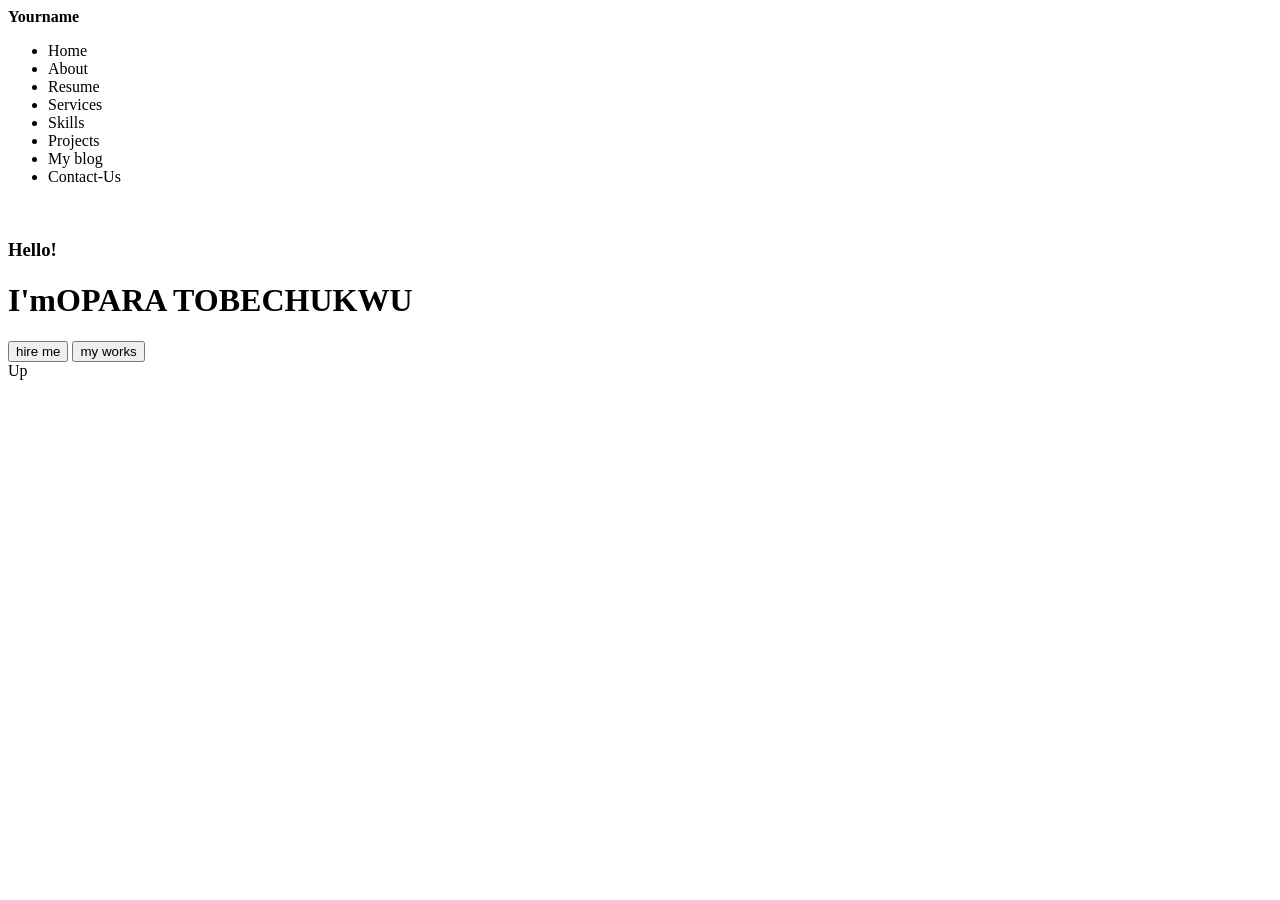
==== index.html @ d36739e4 "Merge pull request #1 from CeoFred/master changes made" ====
<!DOCTYPE html>
<html lang="en">
<head>
    <meta charset="UTF-8">
    <meta name="viewport" content="width=device-width, initial-scale=1.0">
    <meta http-equiv="X-UA-Compatible" content="ie=edge">
    <title>Dev</title>
    <link rel="stylesheet" href="./styles/index.css">
    <link href="https://fonts.googleapis.com/css?family=Poppins&display=swap" rel="stylesheet">
</head>
<body>
        <div class="container">
            <div class="navigation">
                    <span class="name"><b>Yourname</b></span>
                    <ul class="nav-list">
                            <li class="active">Home</li>
                            <li>About</li>
                            <li>Resume</li>
                            <li>Services</li>
                            <li>Skills</li>
                            <li>Projects</li>
                            <li>My blog</li>
                            <li>Contact-Us</li>
                        </ul>   
    
            </div>
            <div class="slider">
                <img class="slide1" src="http://pluspng.com/img-png/png-men-men-png-495.png" alt="">
                <div class="slide-content">
                    <h3 class="slide-content-hello">Hello!</h3>
                    <h1 class="slide-content-about"><span class="text-white">I'm</span>OPARA TOBECHUKWU</h1>
                    <div class="btn-container">
                       <button class="btn-hire-me">hire me</button>
                        <button class="btn-my-works">my works</button>

                    </div>
                </div>
            </div>        
            </div>
            
<div class="scroll_button">
    Up
</div>
    <!-- project file -->
</body>
</html>
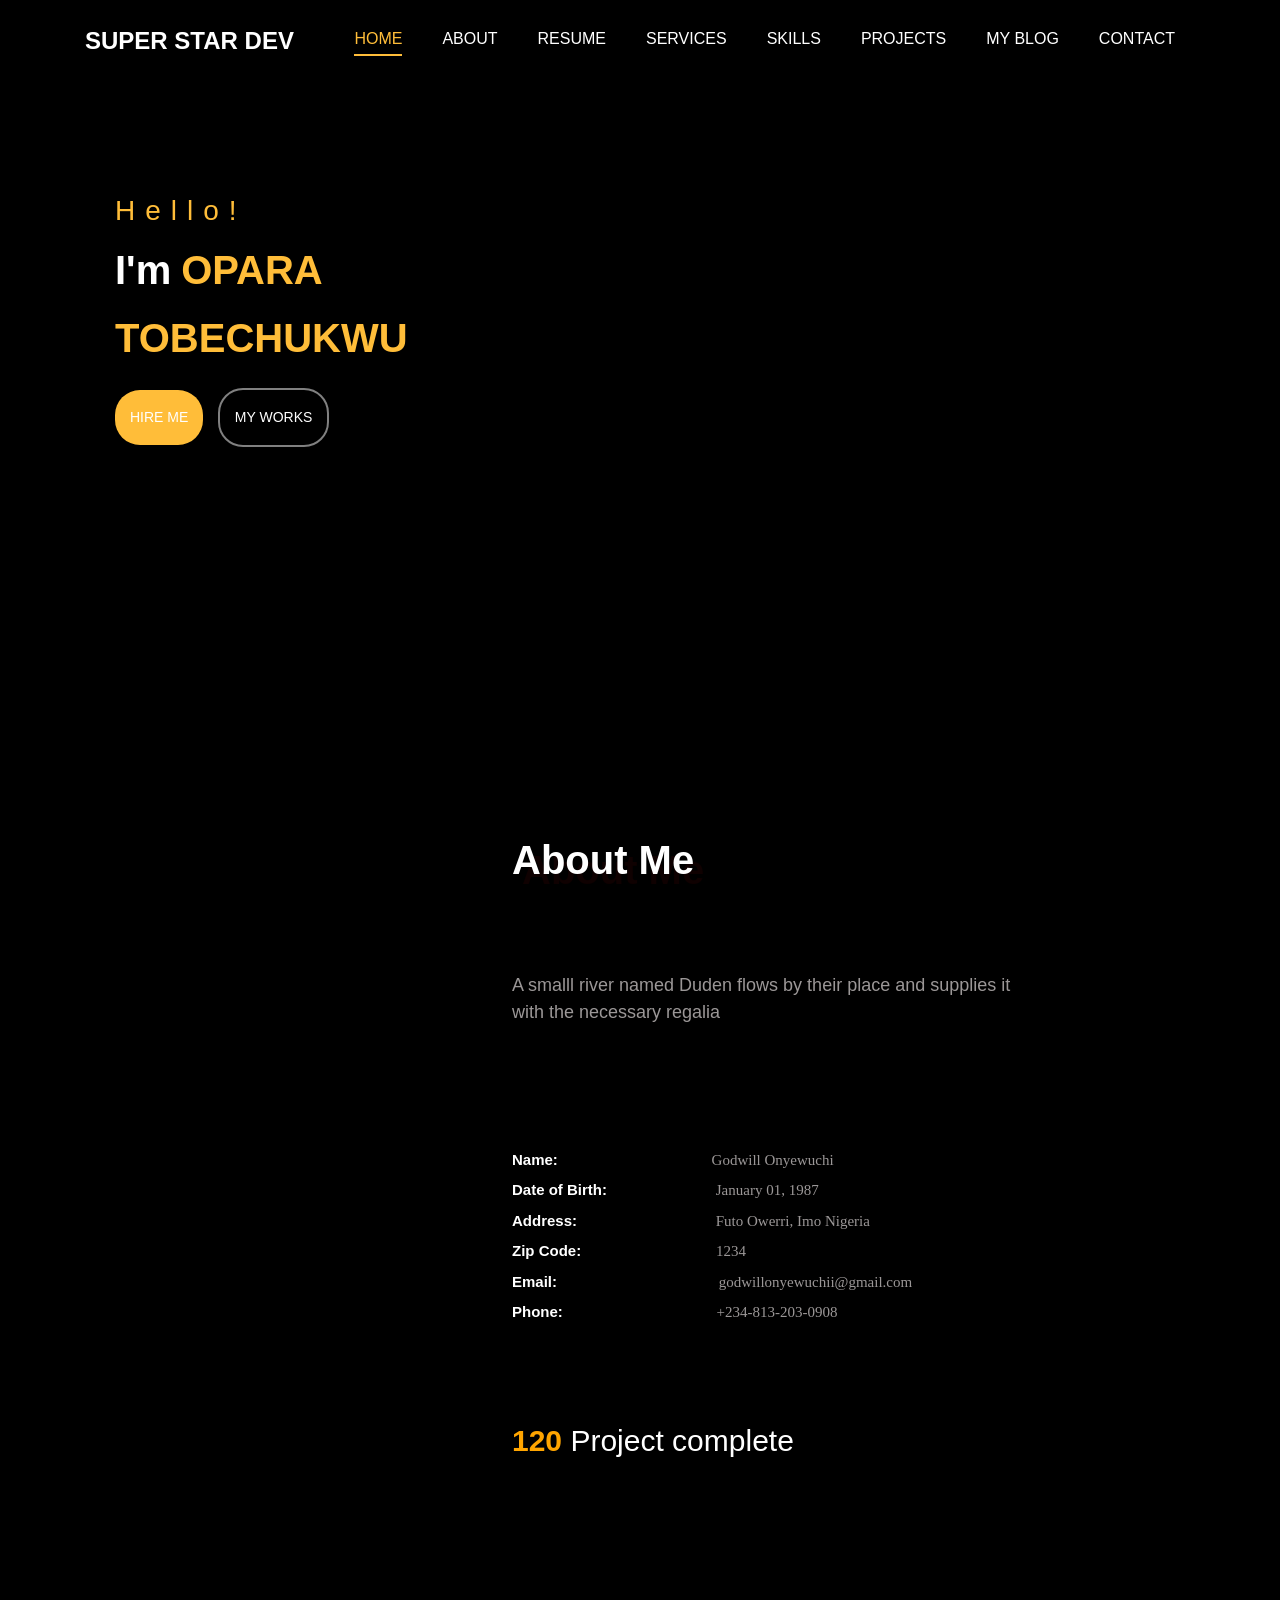
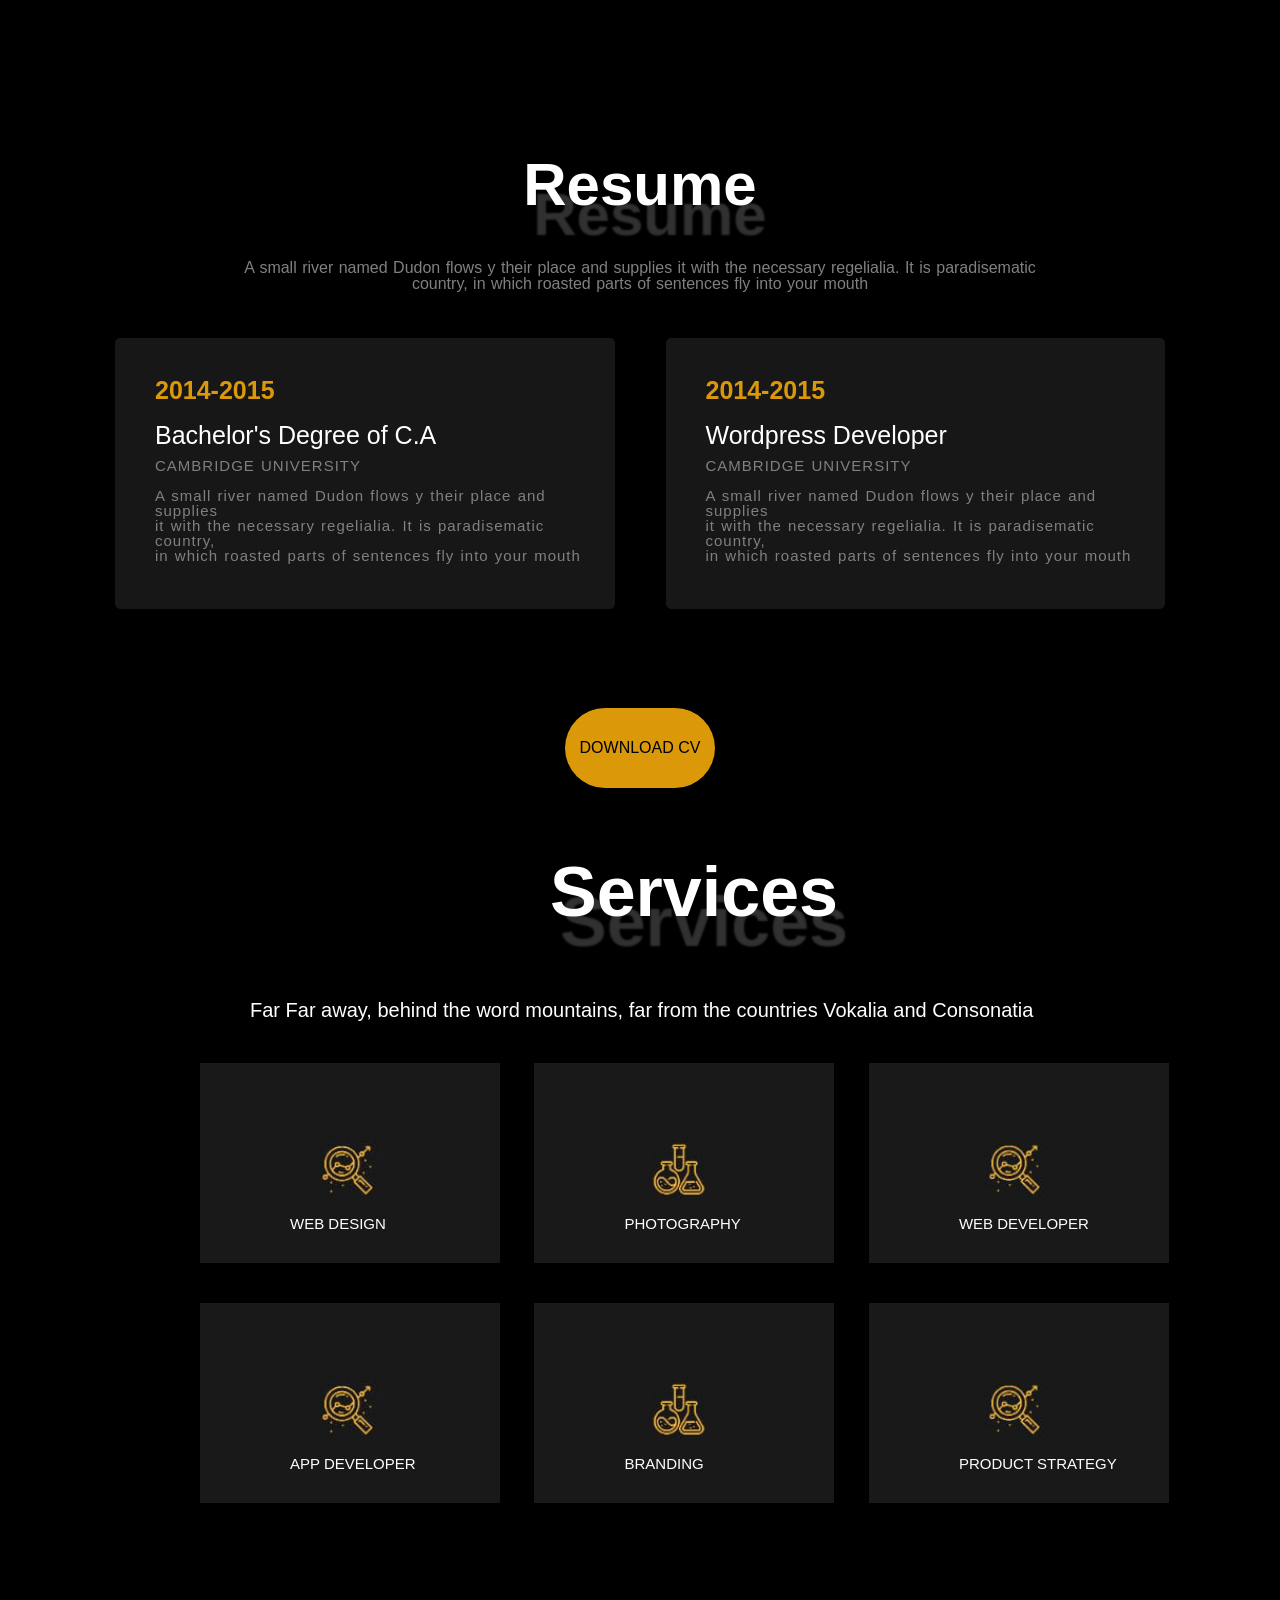
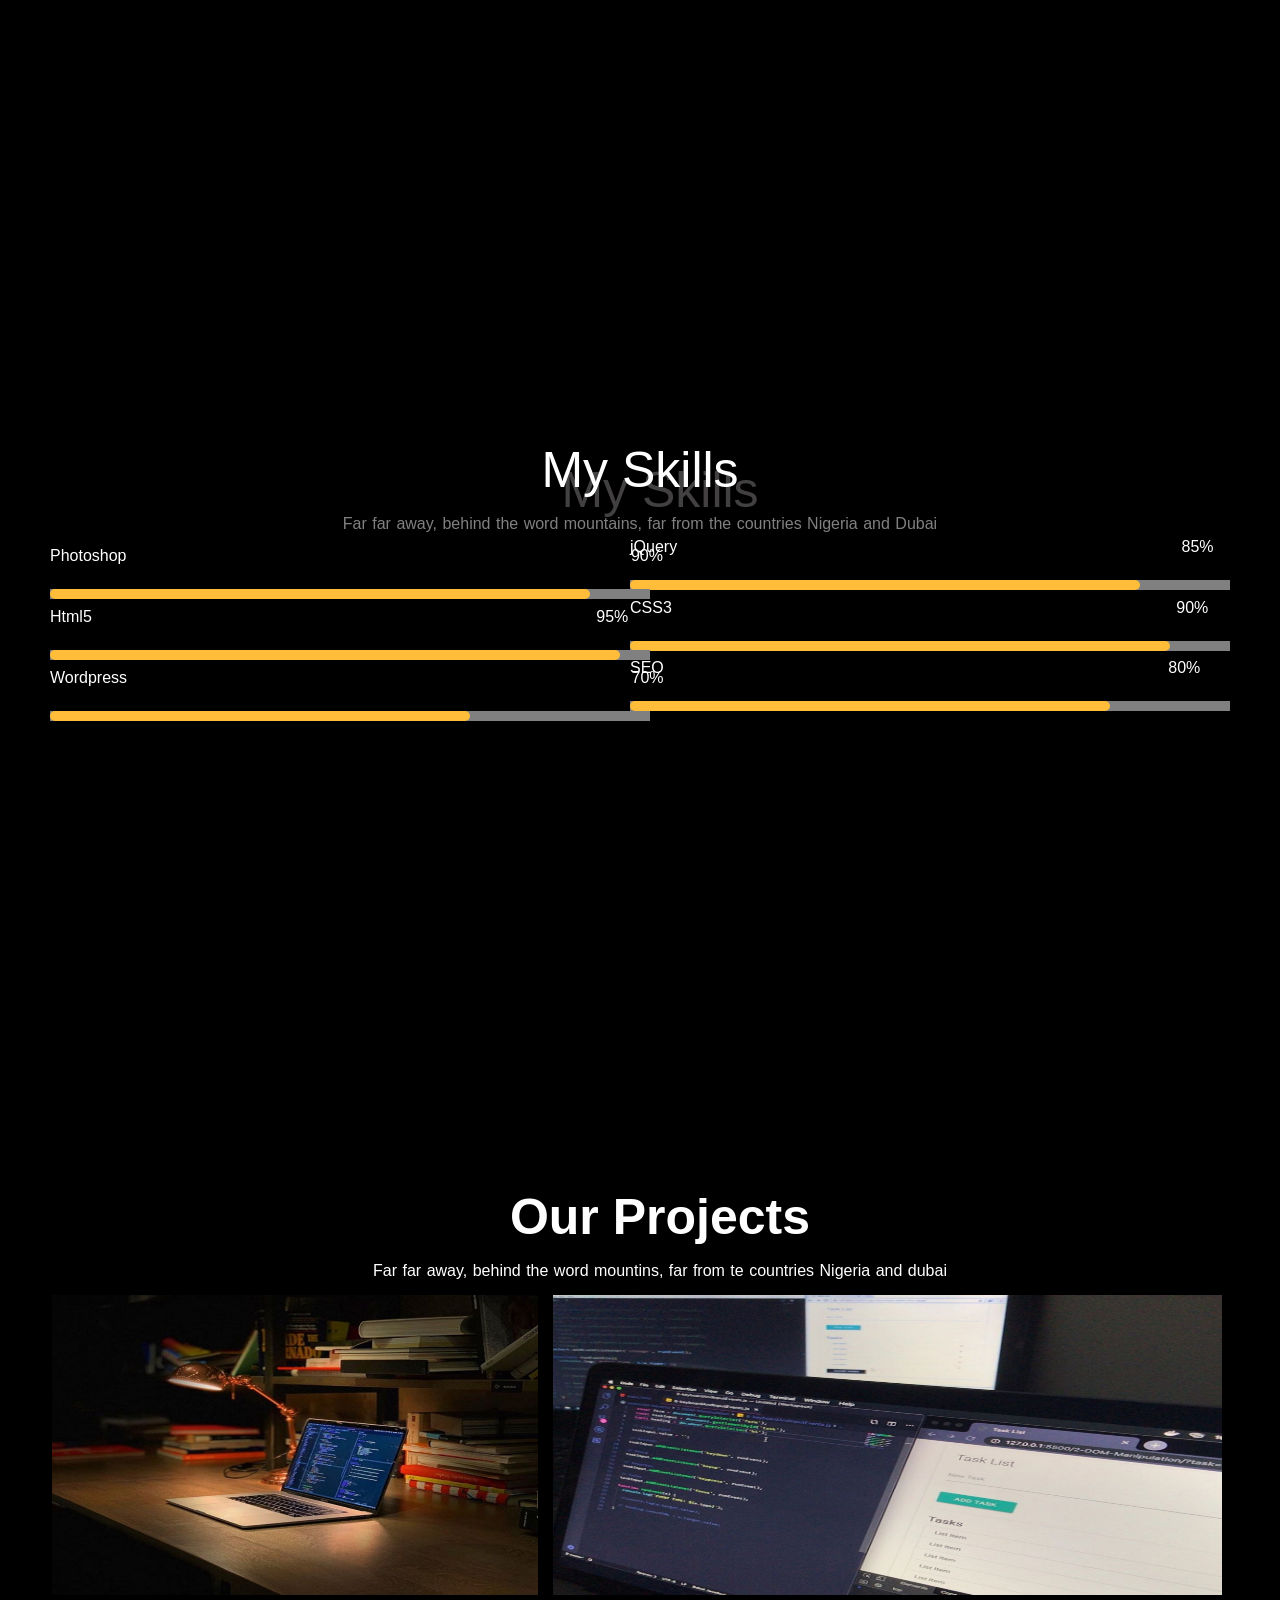
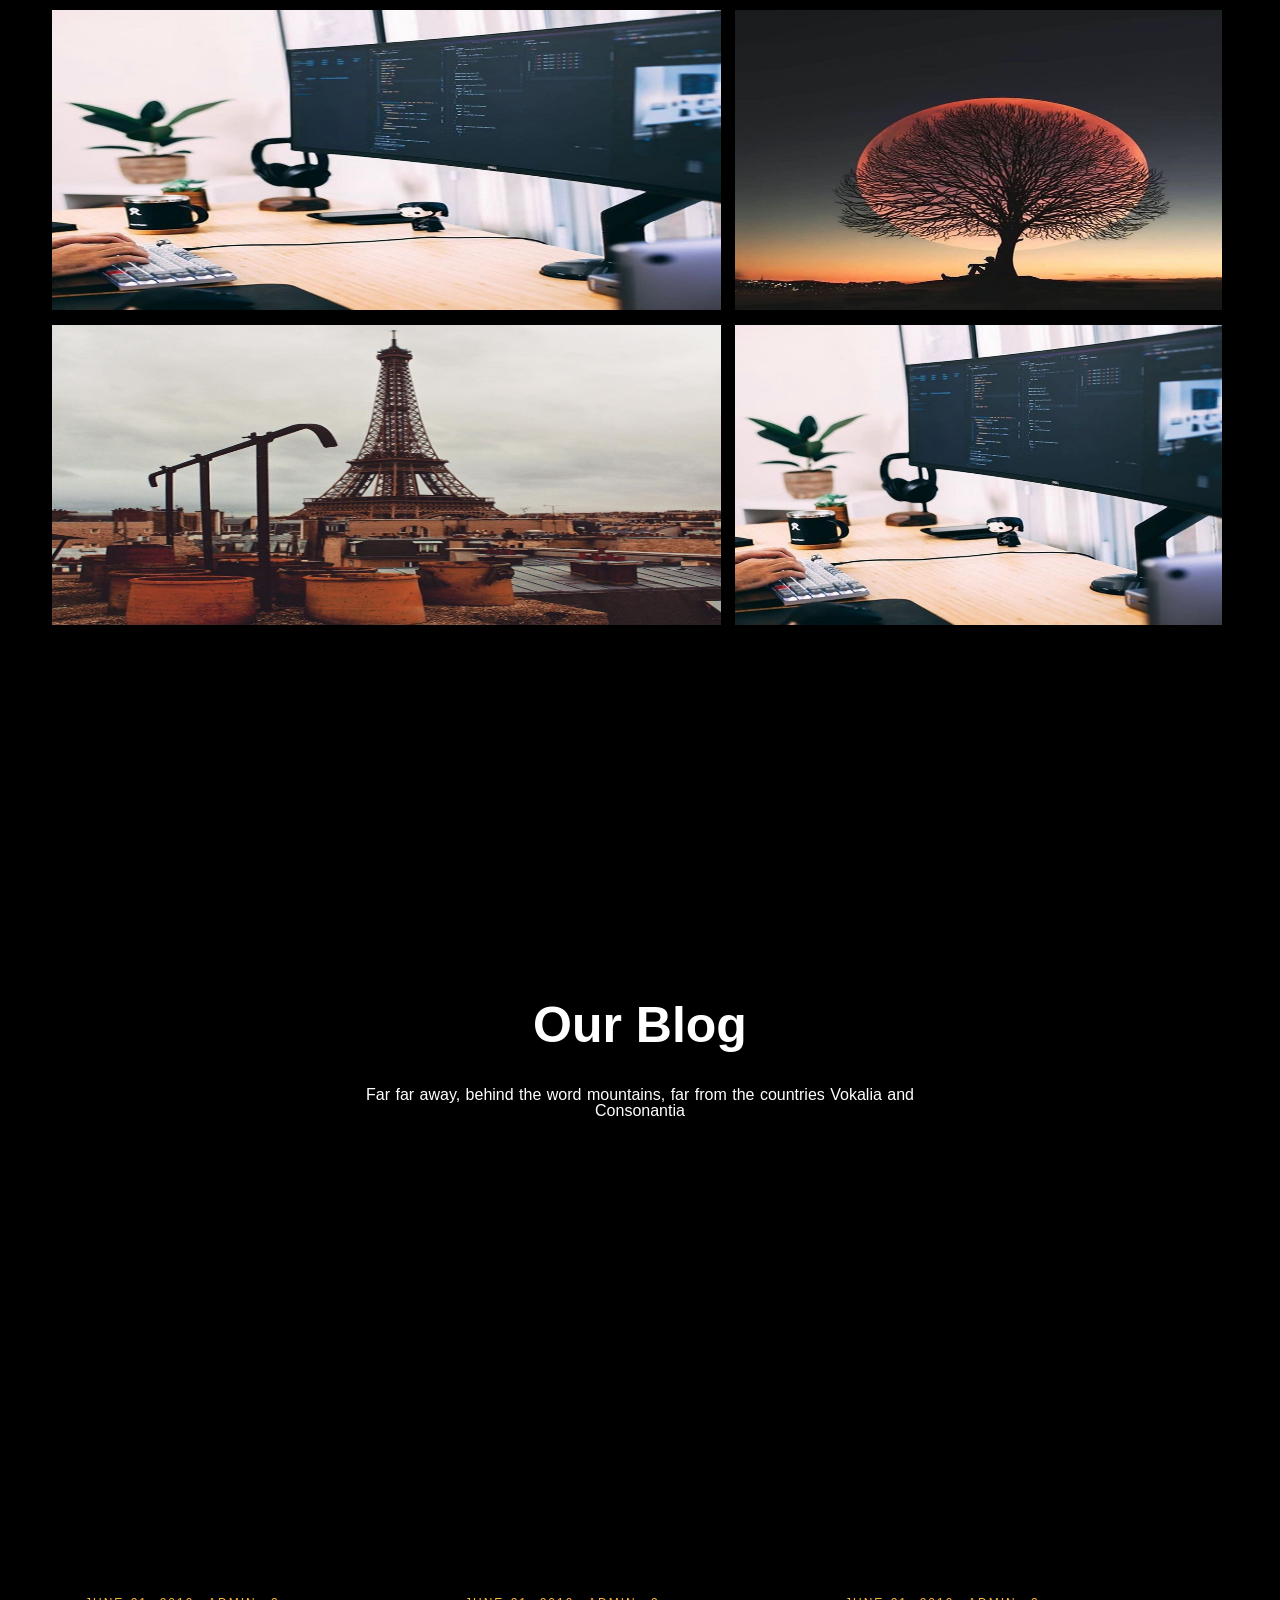
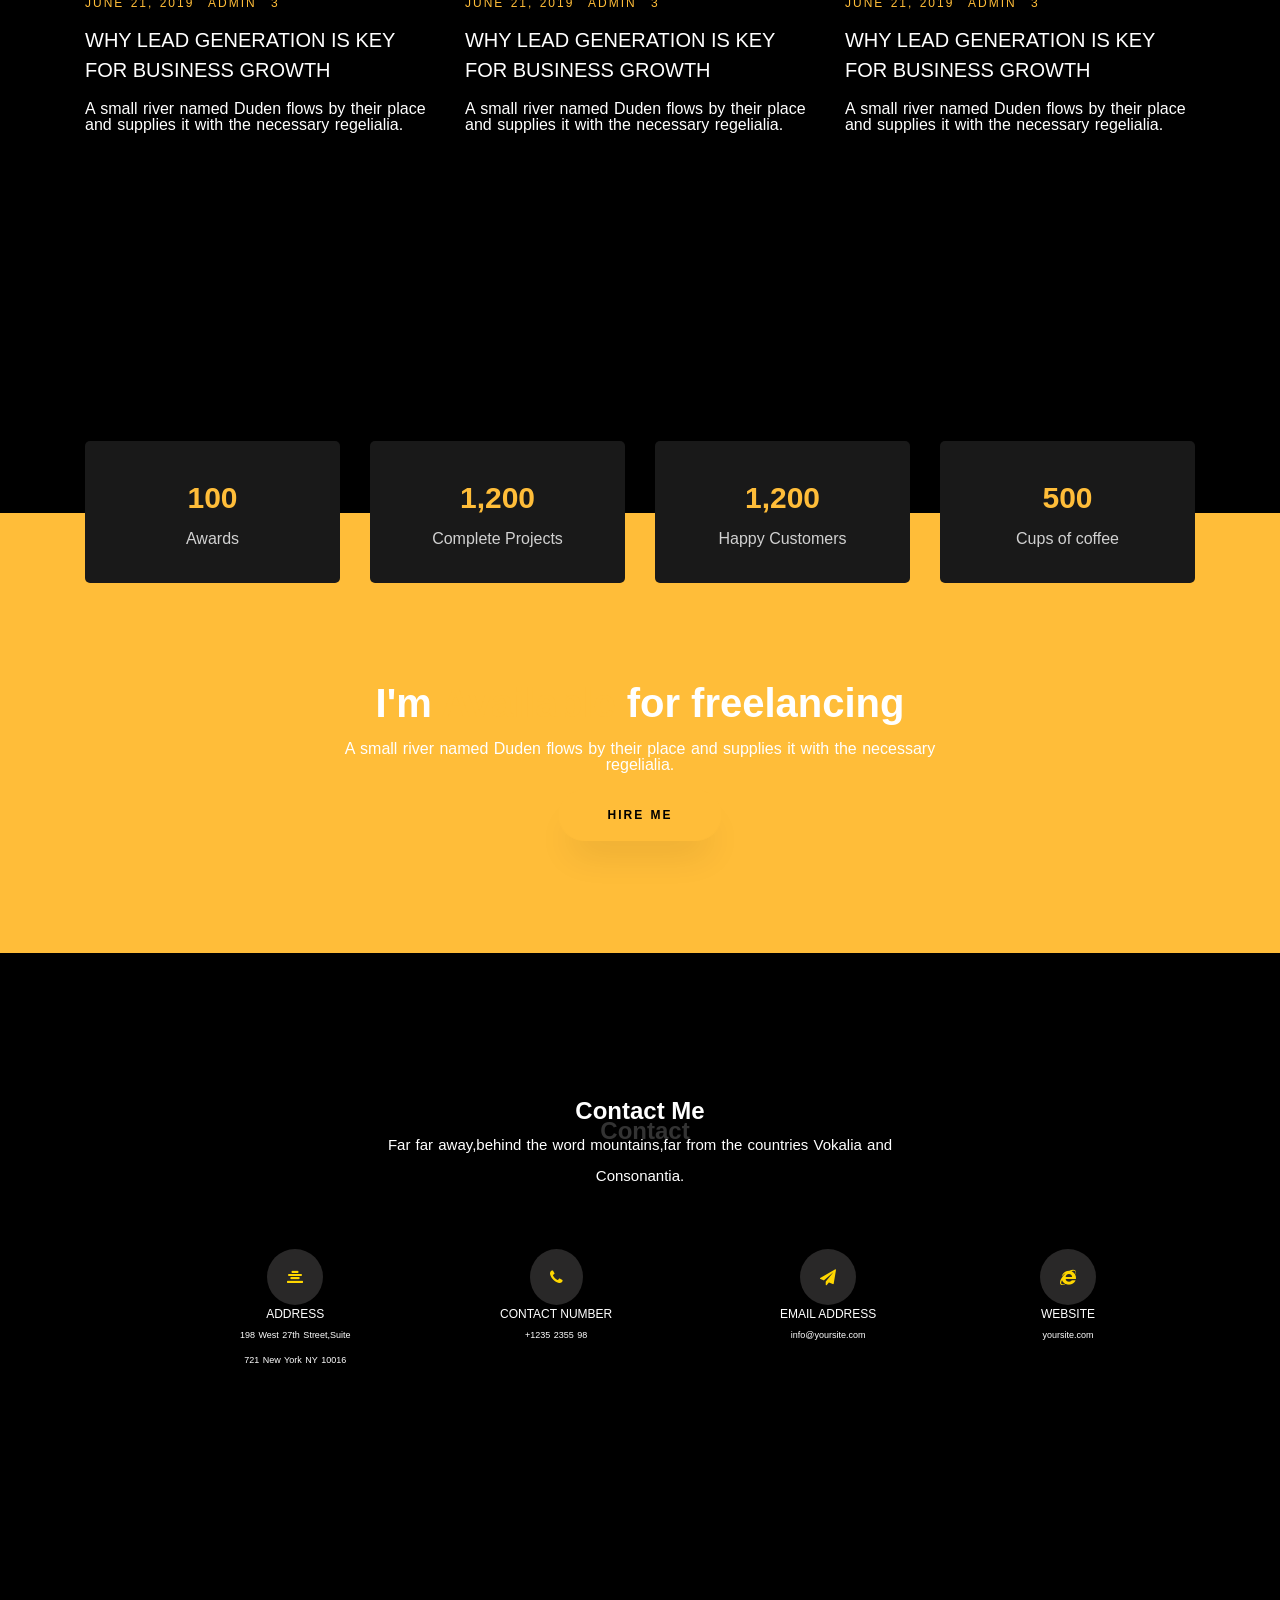
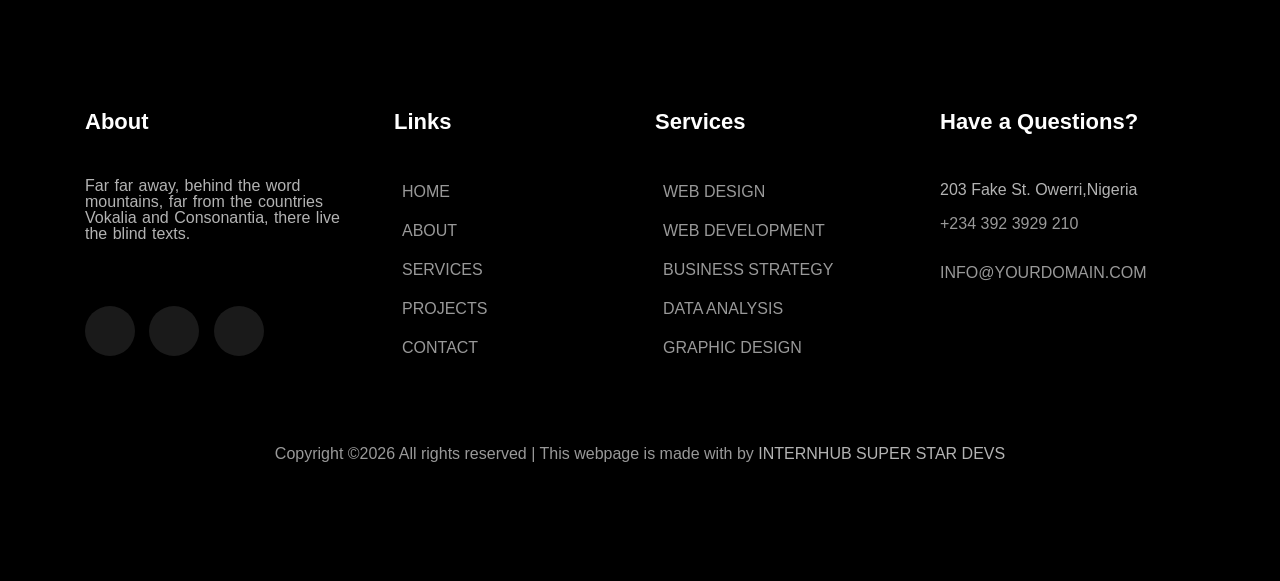
==== commit e70eff1e: "Merge 92659f8d562764c1be6c685ee68e1bcc3301f489 into d36739e4ed229bd8d179050271b2a2e517ae70fc" ====
--- a/index.html
+++ b/index.html
@@ -1,5 +1,6 @@
 <!DOCTYPE html>
 <html lang="en">
+
 <head>
     <meta charset="UTF-8">
     <meta name="viewport" content="width=device-width, initial-scale=1.0">
@@ -7,40 +8,500 @@
     <title>Dev</title>
     <link rel="stylesheet" href="./styles/index.css">
     <link href="https://fonts.googleapis.com/css?family=Poppins&display=swap" rel="stylesheet">
+    <link rel="stylesheet" href="https://cdnjs.cloudflare.com/ajax/libs/font-awesome/4.7.0/css/font-awesome.min.css">
 </head>
+
 <body>
-        <div class="container">
-            <div class="navigation">
-                    <span class="name"><b>Yourname</b></span>
-                    <ul class="nav-list">
-                            <li class="active">Home</li>
-                            <li>About</li>
-                            <li>Resume</li>
-                            <li>Services</li>
-                            <li>Skills</li>
-                            <li>Projects</li>
-                            <li>My blog</li>
-                            <li>Contact-Us</li>
-                        </ul>   
+    <div class="preloader" id="p_loader">
+        <div class="lds-ripple">
+            <div></div>
+            <div></div>
+        </div>
+    </div>
+
+
+    <div class="container">
+            <nav class="navbar navbar-expand-lg navbar-dark ftco_navbar ftco-navbar-light site-navbar-target" id="ftco-navbar">
+                    <div class="container">
+                      <a class="navbar-brand" href="index.html">Super Star dev</a>
+                      <button class="navbar-toggler js-fh5co-nav-toggle fh5co-nav-toggle" type="button" data-toggle="collapse" data-target="#ftco-nav" aria-controls="ftco-nav" aria-expanded="false" aria-label="Toggle navigation">
+                        <span class="oi oi-menu"></span> Menu
+                      </button>
+            
+                      <div class="collapse navbar-collapse" id="ftco-nav">
+                        <ul class="navbar-nav nav ml-auto">
+                          <li class="nav-item"><a href="#home-section" class="nav-link active"><span>Home</span></a></li>
+                          <li class="nav-item"><a href="#about-section" class="nav-link"><span>About</span></a></li>
+                          <li class="nav-item"><a href="#resume-section" class="nav-link"><span>Resume</span></a></li>
+                          <li class="nav-item"><a href="#services-section" class="nav-link"><span>Services</span></a></li>
+                          <li class="nav-item"><a href="#skills-section" class="nav-link"><span>Skills</span></a></li>
+                          <li class="nav-item"><a href="#projects-section" class="nav-link"><span>Projects</span></a></li>
+                          <li class="nav-item"><a href="#blog-section" class="nav-link"><span>My Blog</span></a></li>
+                          <li class="nav-item"><a href="#contact-section" class="nav-link"><span>Contact</span></a></li>
+                        </ul>
+                      </div>
+                    </div>
+                  </nav>
+
+                  
+        <!-- Code for the slider -->
+        <div class="slider" style="width: 100%; height: 800px">
+
+            <div class="content" id="home">
+                <h3 class="slide-content-hello">Hello!</h3>
+                <h1 class="slide-content-about">
+
+                    <span class="text-white">I'm</span>OPARA</h1>
+                <h1 class="slide-content-about">TOBECHUKWU</h1>
+
+                <div class="btn-container">
+                    <button class="btn-hire-me"> HIRE ME</button>
+                    <button class="btn-my-works">my works</button>
+
+                </div>
+
+
+            </div>
+
+            <div class="slider_image">
+                <img class="slide1" src="https://pluspng.com/img-png/png-men-men-png-495.png" alt="">
+
+            </div>
+
+        </div>
+
+
+        <!-- start about container -->
+        <div class="about_container" id="about_us">
+
+            <div class="img2">
+                <img src="https://pluspng.com/img-png/png-men-men-png-495.png" alt="">
+            </div>
+
+            <div class="about">
+                <h2 id="abouthead">
+                    <b>About Me</b>
+                </h2>
+                <br>
+                <br>
+                <p></p>
+                <h4 class="quote">A smalll river named Duden flows by their place and supplies it
+                    <br> with the necessary regalia</h4>
+                <br>
+                <br>
+                <br>
+                <br>
+                <div class="con">
+                    <h4>
+                        <b style="padding-right: 150px;">Name:</b> Godwill Onyewuchi </h4>
+                    <h4>
+                        <b style="padding-right: 105px;">Date of Birth:</b> January 01, 1987 </h4>
+                    <h4>
+                        <b style="padding-right: 135px;">Address:</b> Futo Owerri, Imo Nigeria </h4>
+                    <h4>
+                        <b style="padding-right: 131px;">Zip Code:</b> 1234 </h4>
+                    <h4>
+                        <b style="padding-right: 158px;">Email:</b> godwillonyewuchii@gmail.com </h4>
+                    <h4>
+                        <b style="padding-right: 150px;">Phone:</b> +234-813-203-0908 </h4>
+                </div>
+                <br>
+                <br>
+                <br>
+                <h4 style="color: white; font-size: 30px;text-align:left">
+                    <b style="color: orange;">120</b> Project complete</h4>
+            </div>
+
+        </div>
+
+        <!-- end about container -->
+
+
+        <!-- start resume container -->
+        <div class="resume" id="resume">
+            <h1 class="resume1">
+                <strong>Resume</strong>
+            </h1>
+
+            <p class="about">A small river named Dudon flows y their place and supplies it with the necessary
+                regelialia. It is paradisematic
+                <br> country, in which roasted parts of sentences fly into your mouth</p>
+            <div class="resume_row1">
+
+                <div class="container1">
+                    <span class="date1">
+                        <strong>2014-2015</strong>
+                        <br>
+                    </span>
+                    <span class="degree">Bachelor's Degree of C.A</span>
+                    <p class="text1">CAMBRIDGE UNIVERSITY
+                        <br>
+                        <br> A small river named Dudon flows y their place and supplies
+                        <br> it with the necessary regelialia. It is paradisematic country,
+                        <br> in which roasted parts of sentences fly into your mouth</p>
+                </div>
+
+
+                <div class="container2">
+                    <span class="date1">
+                        <strong>2014-2015</strong>
+                        <br>
+                    </span>
+                    <span class="degree">Wordpress Developer</span>
+                    <p class="text1">CAMBRIDGE UNIVERSITY
+                        <br>
+                        <br> A small river named Dudon flows y their place and supplies
+                        <br> it with the necessary regelialia. It is paradisematic country,
+                        <br> in which roasted parts of sentences fly into your mouth</p>
+                </div>
+
+            </div>
+            <div class="cv_btn">
+                <button class="cv">DOWNLOAD CV</button>
+            </div>
+
+        </div>
+
+        <!-- end rsume container -->
+
+    </div>
+    <!-- start services container -->
+
+    <div id="Services">
+      <h1 id="headtext">Services</h1>
+      <h5 id="smalltext">Far Far away, behind the word mountains, far from the countries Vokalia and Consonatia</h5>
+      <div id="main">
+        <div class="bu">
+          <img class="icon" src="icon1.png">
+          <h4 class="textn">WEB DESIGN</h4>
+        </div>
+        <div class="bu">
+          <img class="icon" src="icon2.png">
+          <h4 class="textn">PHOTOGRAPHY</h4>
+        </div>
+        <div class="bu">
+          <img class="iconid" src="icon3.png">
+          <h4 class="textn">WEB DEVELOPER</h4>
+        </div>
+        <br>
+        <div class="bd">
+          <img class="icon" src="icon1.png">
+          <h4 class="textn">APP DEVELOPER</h4>
+        </div>
+        <div class="bd">
+          <img class="icon" src="icon2.png">
+          <h4 class="textn">BRANDING</h4>
+        </div>
+        <div class="bd">
+          <img class="iconid" src="icon3.png">
+          <h4 class="textn">PRODUCT STRATEGY</h4>
+        </div>
     
-            </div>
-            <div class="slider">
-                <img class="slide1" src="http://pluspng.com/img-png/png-men-men-png-495.png" alt="">
-                <div class="slide-content">
-                    <h3 class="slide-content-hello">Hello!</h3>
-                    <h1 class="slide-content-about"><span class="text-white">I'm</span>OPARA TOBECHUKWU</h1>
-                    <div class="btn-container">
-                       <button class="btn-hire-me">hire me</button>
-                        <button class="btn-my-works">my works</button>
-
-                    </div>
-                </div>
-            </div>        
-            </div>
-            
-<div class="scroll_button">
-    Up
-</div>
+      </div>
+
+
+
+
+
+
+
+
+
+
+
+
+
+
+
+
+
+    <div class="myskills" id="skills">
+        <h1 class="skills">My Skills</h1>
+        <p class="shit">Far far away, behind the word mountains, far from the countries Nigeria and Dubai</p>
+        <div class="container10">
+            <p class="photo">Photoshop 90%</p>
+            <progress class="photoshop1" min="0" max="100" value="90"></progress>
+        </div>
+        <div class="container20">
+            <p class="photo">jQuery 85%</p>
+            <progress class="jquery" min="0" max="100" value="85"></progress>
+        </div>
+        <div class="container30">
+            <p class="photo">Html5 95%</p>
+            <progress class="html" min="0" max="100" value="95"></progress>
+        </div>
+        <div class="container40">
+            <p class="photo">CSS3 90%</p>
+            <progress class="css" min="0" max="100" value="90"></progress>
+        </div>
+        <div class="container50">
+            <p class="photo">Wordpress 70%</p>
+            <progress class="jquery" min="0" max="100" value="70"></progress>
+        </div>
+        <div class="container60">
+            <p class="photo">SEO 80%</p>
+            <progress class="jquery" min="0" max="100" value="80"></progress>
+        </div>
+    </div>
+    <h1></h1>
+
+
+    <div class="custard" id="projects" style=" width: 100%; height: 1000px; margin-left: 20px; margin-top: 450px">
+
+
+        
+        
+
+    
+        <h1 class="Projects">Our Projects</h1>
+        <p class="intro">Far far away, behind the word mountins, far from te countries Nigeria and dubai</p>
+        <div class="firstImages" style="width: 95%; height: 300px">
+            <img src="./images/20191127_102858.jpg" alt="workplease" style="width: 40%;height: 300px;">
+            <img src="./images/20191127_102924.jpg" alt="workplease2"
+                style="width: 55%; height: 300px;margin-left: 10px;">
+
+
+        </div>
+        <div class="secondImages" style="width: 95%; height:300px">
+            <img src="./images/20191127_103012.jpg" alt="workplease3" style="width: 55%; height: 300px">
+
+            <img src="./images/20191127_102911.jpg" alt="workplease4"
+                style="width: 40%; height: 300px; margin-left: 10px;">
+
+
+
+        </div>
+        <div class="thirdImages" style="width: 95%; height: 300px">
+            <img src="./images/20191127_102939.jpg" alt="workplease5" style="width: 55%; height: 300px">
+            <img src="./images/20191127_103012.jpg" alt="workplease6"
+                style="width: 40%; height: 300px; margin-left: 10px">
+
+
+        </div>
+    </div>
+
+
+
+    <!-- this is the start of the blog page. NB: it doesn't follow after the 
+    Resume page-->
+    <br>
+    <br>
+    <br>
+    <br>
+    <section class="blog" id="blog">
+     
+            <section class="ftco-section" id="blog-section">
+                    <div class="container">
+                      <div class="row justify-content-center mb-5 pb-5">
+                        <div class="col-md-7 heading-section text-center ">
+                          <h1 class="big big-2">Blog</h1>
+                          <h2 class="mb-4">Our Blog</h2>
+                          <p>Far far away, behind the word mountains, far from the countries Vokalia and Consonantia</p>
+                        </div>
+                      </div>
+                      <div class="row d-flex">
+                        <div class="col-md-4 d-flex ">
+                            <div class="blog-entry justify-content-end">
+                            <a href="single.html" class="block-20" style="background-image: url('https://hungry-cray-e01832.netlify.com/images/image_1.jpg');">
+                            </a>
+                            <div class="text mt-3 float-right d-block">
+                                <div class="d-flex align-items-center mb-3 meta">
+                                  <p class="mb-0">
+                                      <span class="mr-2">June 21, 2019</span>
+                                      <a href="#" class="mr-2">Admin</a>
+                                      <a href="#" class="meta-chat"><span class="icon-chat"></span> 3</a>
+                                  </p>
+                              </div>
+                              <h3 class="heading"><a href="single.html">Why Lead Generation is Key for Business Growth</a></h3>
+                              <p>A small river named Duden flows by their place and supplies it with the necessary regelialia.</p>
+                            </div>
+                          </div>
+                        </div>
+                        <div class="col-md-4 d-flex ">
+                            <div class="blog-entry justify-content-end">
+                            <a href="single.html" class="block-20" style="background-image: url('https://hungry-cray-e01832.netlify.com/images/image_2.jpg');">
+                            </a>
+                            <div class="text mt-3 float-right d-block">
+                                <div class="d-flex align-items-center mb-3 meta">
+                                  <p class="mb-0">
+                                      <span class="mr-2">June 21, 2019</span>
+                                      <a href="#" class="mr-2">Admin</a>
+                                      <a href="#" class="meta-chat"><span class="icon-chat"></span> 3</a>
+                                  </p>
+                              </div>
+                              <h3 class="heading"><a href="single.html">Why Lead Generation is Key for Business Growth</a></h3>
+                              <p>A small river named Duden flows by their place and supplies it with the necessary regelialia.</p>
+                            </div>
+                          </div>
+                        </div>
+                        <div class="col-md-4 d-flex ">
+                            <div class="blog-entry">
+                            <a href="single.html" class="block-20" style="background-image: url('https://hungry-cray-e01832.netlify.com/images/image_3.jpg');">
+                            </a>
+                            <div class="text mt-3 float-right d-block">
+                                <div class="d-flex align-items-center mb-3 meta">
+                                  <p class="mb-0">
+                                      <span class="mr-2">June 21, 2019</span>
+                                      <a href="#" class="mr-2">Admin</a>
+                                      <a href="#" class="meta-chat"><span class="icon-chat"></span> 3</a>
+                                  </p>
+                              </div>
+                              <h3 class="heading"><a href="single.html">Why Lead Generation is Key for Business Growth</a></h3>
+                              <p>A small river named Duden flows by their place and supplies it with the necessary regelialia.</p>
+                            </div>
+                          </div>
+                        </div>
+                      </div>
+                    </div>
+                  </section>
+
+        <section style="margin-top:150px;" class="ftco-section ftco-no-pt ftco-no-pb ftco-counter img" id="section-counter">
+                <div class="container">
+                        <div class="row d-md-flex align-items-center">
+                  <div class="col-md d-flex justify-content-center counter-wrap">
+                    <div class="block-18">
+                      <div class="text">
+                        <strong class="number" data-number="100">100</strong>
+                        <span>Awards</span>
+                      </div>
+                    </div>
+                  </div>
+                  <div class="col-md d-flex justify-content-center counter-wrap ">
+                    <div class="block-18">
+                      <div class="text">
+                        <strong class="number" data-number="1200">1,200</strong>
+                        <span>Complete Projects</span>
+                      </div>
+                    </div>
+                  </div>
+                  <div class="col-md d-flex justify-content-center counter-wrap ">
+                    <div class="block-18">
+                      <div class="text">
+                        <strong class="number" data-number="1200">1,200</strong>
+                        <span>Happy Customers</span>
+                      </div>
+                    </div>
+                  </div>
+                  <div class="col-md d-flex justify-content-center counter-wrap ">
+                    <div class="block-18">
+                      <div class="text">
+                        <strong class="number" data-number="500">500</strong>
+                        <span>Cups of coffee</span>
+                      </div>
+                    </div>
+                  </div>
+                </div>
+              </div>
+            </section>
+            <section class="ftco-section ftco-hireme img margin-top" style="background-image: url(https://hungry-cray-e01832.netlify.com/images/bg_1.jpg)">
+                <div class="container">
+                    <div class="row justify-content-center">
+                        <div class="col-md-7  text-center ">
+                            <h2>I'm <span>Available</span> for freelancing</h2>
+                            <p>A small river named Duden flows by their place and supplies it with the necessary regelialia.</p>
+                            <p class="mb-0"><a href="#" class="btn btn-primary py-3 px-5">Hire me</a></p>
+                        </div>
+                    </div>
+                </div>
+            </section>
+    </section>
+
+    <div class="contact-me">
+        <h4 style="font-weight: bolder;">
+            <span id="shadow-contact-me">Contact</span> Me</h4>
+        <p style="font-size: 15px;">Far far away,behind the word mountains,far from the countries Vokalia and</p>
+        <p style="font-size: 15px;">Consonantia.</p>
+        <div class="icon1">
+            <i class="fa fa-align-center" style="color: gold;border-radius: 50%;background-color: rgb(41, 40, 40);padding:20px 20px;"></i>
+            <h5 style="font-size: 12px;">ADDRESS</h5>
+            <p style="font-size: 9px;font-weight:100; ">198 West 27th Street,Suite</p>
+            <p style="font-size: 9px;">721 New York NY 10016</p>
+        </div>
+        <div class="icon2">
+            <i class="fa fa-phone" style="color: gold;border-radius: 50%;background-color: rgb(41, 40, 40);padding:20px 20px;"></i>
+            <h5 style="font-size: 12px;">CONTACT NUMBER</h5>
+            <p style="font-size: 9px;font-weight:100; ">+1235 2355 98</p>
+        </div>
+        <div class="icon3">
+            <i class="fa fa-paper-plane" style="color: gold;border-radius: 50%;background-color: rgb(41, 40, 40);padding:20px 20px;"></i>
+            <h5 style="font-size: 12px;">EMAIL ADDRESS</h5>
+            <p style="font-size: 9px;font-weight:100; ">info@yoursite.com</p>
+        </div>
+        <div class="icon4">
+            <i class="fa fa-internet-explorer" style="color: gold;border-radius: 50%;background-color: rgb(41, 40, 40);padding:20px 20px;"></i>
+            <h5 style="font-size: 12px;">WEBSITE</h5>
+            <p style="font-size: 9px;font-weight:100; ">yoursite.com</p>
+        </div>
+    </div>
+    <footer class="ftco-footer ftco-section">
+            <div class="container">
+              <div class="row mb-5">
+                <div class="col-md">
+                  <div class="ftco-footer-widget mb-4">
+                    <h2 class="ftco-heading-2">About</h2>
+                    <p>Far far away, behind the word mountains, far from the countries Vokalia and Consonantia, there live the blind texts.</p>
+                    <ul class="ftco-footer-social list-unstyled float-md-left float-lft mt-5">
+                      <li class=""><a href="#"><span class="icon-twitter"></span></a></li>
+                      <li class=""><a href="#"><span class="icon-facebook"></span></a></li>
+                      <li class=""><a href="#"><span class="icon-instagram"></span></a></li>
+                    </ul>
+                  </div>
+                </div>
+                <div class="col-md">
+                  <div class="ftco-footer-widget mb-4 ml-md-4">
+                    <h2 class="ftco-heading-2">Links</h2>
+                    <ul class="list-unstyled">
+                      <li><a href="#"><span class="icon-long-arrow-right mr-2"></span>Home</a></li>
+                      <li><a href="#"><span class="icon-long-arrow-right mr-2"></span>About</a></li>
+                      <li><a href="#"><span class="icon-long-arrow-right mr-2"></span>Services</a></li>
+                      <li><a href="#"><span class="icon-long-arrow-right mr-2"></span>Projects</a></li>
+                      <li><a href="#"><span class="icon-long-arrow-right mr-2"></span>Contact</a></li>
+                    </ul>
+                  </div>
+                </div>
+                <div class="col-md">
+                   <div class="ftco-footer-widget mb-4">
+                    <h2 class="ftco-heading-2">Services</h2>
+                    <ul class="list-unstyled">
+                      <li><a href="#"><span class="icon-long-arrow-right mr-2"></span>Web Design</a></li>
+                      <li><a href="#"><span class="icon-long-arrow-right mr-2"></span>Web Development</a></li>
+                      <li><a href="#"><span class="icon-long-arrow-right mr-2"></span>Business Strategy</a></li>
+                      <li><a href="#"><span class="icon-long-arrow-right mr-2"></span>Data Analysis</a></li>
+                      <li><a href="#"><span class="icon-long-arrow-right mr-2"></span>Graphic Design</a></li>
+                    </ul>
+                  </div>
+                </div>
+                <div class="col-md">
+                  <div class="ftco-footer-widget mb-4">
+                      <h2 class="ftco-heading-2">Have a Questions?</h2>
+                      <div class="block-23 mb-3">
+                        <ul>
+                          <li><span class="icon icon-map-marker"></span><span class="text">203 Fake St. Owerri,Nigeria</span></li>
+                          <li><a href="#"><span class="icon icon-phone"></span><span class="text">+234 392 3929 210</span></a></li>
+                          <li><a href="#"><span class="icon icon-envelope"></span><span class="text">info@yourdomain.com</span></a></li>
+                        </ul>
+                      </div>
+                  </div>
+                </div>
+              </div>
+              <div class="row">
+                <div class="col-md-12 text-center">
+      
+        Copyright ©<script>document.write(new Date().getFullYear());</script> All rights reserved | This webpage is made with <i class="icon-heart color-danger" aria-hidden="true"></i> by <a href="#" target="_blank">InternHub Super star Devs</a>
+                </div>
+              </div>
+            </div>
+          </footer>
+
+
+    <script src="./scripts/index.js"></script>
+    <script src="./vanillajs-scrollspy-master/dist/vanillajs-scrollspy.min.js"></script>
+    <script >
+        const navbar = document.querySelector('#navbar');
+    const scrollspy = new VanillaScrollspy(navbar, 1000, 'easeInOutQuint');
+scrollspy.init();
+    </script>
     <!-- project file -->
 </body>
+
 </html>
--- a/styles/index.css
+++ b/styles/index.css
@@ -0,0 +1,13692 @@
+*{
+    font-family: 'Poppins', sans-serif;
+  }
+  body {
+      background-color: rgb(0, 0, 0);
+  }
+  
+    
+    a {
+      color: rgb(255, 255, 255);
+      text-decoration: underline;
+      text-transform: uppercase;
+      /* letter-spacing: -7px; */
+    }
+    p{
+      color: #fff;
+      line-height: 1;
+      direction: rtf;
+      word-spacing: 1px;
+      /* letter-spacing: 30px; */
+    
+    }
+    
+    div.btn-container{
+      width: 100%;
+      margin-top: 20px;
+    } 
+    .btn-container:hover{
+      color: black;
+    } 
+    
+    /* li{
+      display: inline-block;
+      text-align: right;
+    } */
+  nav.navigation{
+    opacity: 0.8;
+    background-color: #000;
+    position: fixed;
+    top:0;
+    z-index: 99999999999;
+  }
+   
+    
+    /* ul li {
+      font-weight: lighter;
+      font-size: 15px;
+      text-align: center;
+      color:#fff;
+      margin-left: 20px;
+      padding-bottom: 10px;
+    } */
+   /* ul li.active{
+      border-bottom:2px solid #ffbd39;
+      
+    } */
+   div.slide-content h3.slide-content-hello{
+     color:#ffbd39;
+     font-weight: thinner;
+     letter-spacing: 7px;
+     text-transform: uppercase;
+     font-size: 14px;
+     
+   }
+
+   h3.slide-content-hello {
+     color: #ffbd39;
+     letter-spacing: 10px;
+   }
+   div.slide-content{
+    position: absolute;
+    top:240px;
+    left: 50px;
+    line-height: 50px;
+    max-width:100px;
+   }
+  
+   button.btn-hire-me{
+     background-color: #ffbd39;
+     color:#fff;
+     border-radius: 25px;
+     border:0;
+    padding:15px 15px;
+      display: inline;
+    text-transform: uppercase;
+      font-size: 14px; 
+      outline: none;
+         
+   }
+   .btn-hire-me:hover{
+     color: #ffbd39;
+     background-color: #000;
+border:2px solid grey;
+   }
+   
+   button.btn-my-works{
+    outline: none;   
+     
+    font-size: 14px;    
+    background-color: #ffbd39;
+    color:#fff;
+    padding: 5px;
+    border-radius: 25px;
+    border:0;
+    padding:15px 15px;
+    display: inline;
+    background: transparent;
+    border:2px solid grey;
+    text-transform: uppercase;
+    margin-left: 10px;
+    
+  }
+   h1.slide-content-about{
+     color:#ffbd39;
+     font-weight: bolder;
+   }
+   .text-white{
+     color: #fff;
+     padding-right: 10px;
+   }
+   h1{
+     font-size: 40px;
+     margin: 0;
+     padding: 0;
+   }
+    img.slide1{
+      width: 100%;
+      /* z-index: -1; */
+      /* position: absolute; */
+      /* right: 150px; */
+    }
+    div.slider {
+      width:100%;
+      display: block;
+      height: 400px;
+    }
+
+    div.slider_image {
+       margin-top:-80px;
+      width: 45%;
+      float:left;
+      z-index:-3;
+    }
+
+    div.slider_image img {
+      height: 100%;
+      width:500px;
+    }
+
+    
+    div.content {
+      float: left;
+      width: 45%;
+      max-width:55%;
+      padding-left: 30px;
+      height: 100%;
+      padding-top: 190px;
+    }
+ 
+div.resume {
+  position: relative;
+  top:150;
+  height: 400px;
+  padding-bottom: 40px;
+}
+h1.resume1{
+    color: white;
+    text-align: center;
+    text-shadow: 10px 30px 2px rgb(49, 49, 49);font-size: 60px
+}
+p.text1{
+    color: gray;
+    text-align: left;
+    margin-left: 10px;
+    letter-spacing: 1px;
+    font-size: 15px;
+    /* font-family: 'Times New Roman', Times, serif; */
+}
+.about_container{
+    /* text-align: center; */
+    width: 100%;
+    height: 940px;
+}
+.resume_row1 {
+  width:100%;
+  position: relative;
+  height: 400px;
+  
+}
+
+div.resume_row1 div.container1 {
+  position: absolute;
+  left:0;
+  margin-top: 30px;
+  height: auto;
+  background-color: rgba(225, 225, 225,0.1);
+  padding:30px;
+  width:45%;
+  margin:30px;
+  border-radius:5px;
+
+
+}
+
+div.resume_row1 div.container2 {
+  position: absolute;
+  right:0;
+  margin-top: 30px;
+  height: auto;
+  background-color: rgba(225, 225, 225,0.1);
+  padding:30px;
+  width:45%;
+  margin:30px;
+  border-radius:5px;
+}
+
+
+.date1{
+    color: rgb(219, 153, 10);
+    font-size: 25px;
+    font-family: cursive;
+    margin-left: 10px
+}
+.about{
+    text-align: center;
+    color: gray;
+    margin-top:30px;
+}
+.degree{
+    margin-left: 10px;
+    font-size: 25px;
+    color: white
+}
+div.cv_btn {
+  position: absolute;
+  height: 80px;
+  width:100%;
+  /* margin-top:40px; */
+  text-align: center;
+}
+button.cv{
+    color:  black;
+    border:  rgb(219, 153, 10);
+    border-radius: 50px;
+    background-color:  rgb(219, 153, 10);
+    width: 150px;
+    height: 100%;
+    bottom:0;
+    outline: none; 
+
+}
+   
+    div.preloader {
+      position: fixed;
+      height:100vh;
+      z-index:999999;
+      width: 100%;
+      top:0;
+      left:0;
+      background-color: rgba(0,0,0,0.8);
+
+    }
+
+    div.loading_icon {
+      position: absolute;
+      height: 100px;
+      width: 100px;
+      top:45%;
+      left:45%;
+    }
+
+    .lds-ripple {
+      display: inline-block;
+      width: 80px;
+      height: 80px;
+      position: absolute;
+      height: 100px;
+      width: 100px;
+      top:45%;
+      left:45%;
+    }
+    .lds-ripple div {
+      position: absolute;
+      border: 4px solid #ffbd39;
+      /* opacity: 1; */
+      border-radius: 50%;
+      animation: lds-ripple 1s cubic-bezier(0, 0.2, 0.8, 1) 1s;
+    }
+    .lds-ripple div:nth-child(2) {
+      animation-delay: 0.5s;
+    }
+    @keyframes lds-ripple {
+      0% {
+        top: 36px;
+        left: 36px;
+        width: 0;
+        height: 0;
+        opacity: 0;
+      }
+      100% {
+        top: 0px;
+        left: 0px;
+        width: 72px;
+        height: 72px;
+        opacity: 1;
+      }
+    }
+ 
+.img2{
+    width: 40%;
+    height: 100%;
+    position: absolute;
+    left:0;
+}
+.img2 img {
+  margin-top:-130px;
+}
+div.about{
+    width: 60%;
+    position: absolute;
+    height: 100%;
+    right:0;
+}
+#abouthead {
+    text-align: left;
+    color: white;
+    font-size: 40px;
+    font-family: Arial, Helvetica, sans-serif;
+    margin-right: 150px;  
+    text-shadow: 10px 10px rgb(15, 1, 1);  
+}
+.quote{
+    text-align: left;
+    font-size: 18px;
+    font-family: Arial, Helvetica, sans-serif;
+    margin-right: 150px;
+    color: rgb(155, 151, 151);
+}
+.con{
+    /* margin-right: 250px; */
+}
+.con h4{
+    padding: 0px;
+    font-size: 15px;
+    color: rgb(155, 151, 151);
+    font-family: Cambria, Cochin, Georgia, Times, 'Times New Roman', serif;
+    text-align: left;
+    padding-left: 0px;
+    
+    
+}
+.con h4 b{
+    padding-right: 200px;
+    font-family: Arial, Helvetica, sans-serif;
+    color: white;
+}
+
+.button2 h4{
+    text-align: center;
+    color: black;
+    font-size: 10px;
+    width: 150px;
+     padding-top: 20px;
+    padding-bottom: 20px; 
+    border:0.5px;
+    background-color: orange;
+    transition: 0.35s;
+    margin-top:70px;
+    border-radius: 50px;  
+    text-decoration: none;
+    /* display: inline-block; */
+    margin-left:0px;
+
+}
+.Projects{
+  color:white;
+  text-align: center;
+  font-size: 50px;
+  font-weight: bolder;
+}
+
+.intro{
+  color:white;
+  text-align: center;
+}
+.webev0{
+  margin-left: 100px;
+}
+.webdev1{
+  margin-left: 100px;
+}
+.firstImages{
+  margin-left: auto;
+  margin-right: auto;
+}
+.secondImages{
+  margin-left: auto;
+  margin-right: auto;
+  margin-top: 15px;
+}
+.thirdImages{
+  margin-left: auto;
+  margin-right: auto;
+  margin-top: 15px;
+}
+progress{
+  border: none;
+  width: 510px;
+  height: 15px;
+  background:#444343
+}
+progress{
+  color: #ffbd39;
+  border-radius: 20px;
+  background:#444343
+}
+progress::-webkit-progress-value{
+  background:  #ffbd39;
+  border-radius: 20px;
+}
+progress::-moz-progress-bar{
+  background:  #ffbd39;
+  border-radius: 20px;
+}
+
+div.project1{
+  width: 45%; 
+  height: 120px;
+  margin-left:100px
+}
+div.help{
+  width: 100%; 
+  height:120px;
+
+}
+.photoshop{
+  word-spacing: 350px;
+}
+
+    
+ /* this is the blog pge css code*/
+ section.blog{
+    background-color: black;
+    color: white;
+    margin-left: auto;
+    margin-right: auto;
+    border-bottom: -60px;
+    margin-top: 180px;
+
+}
+h2.blog {
+    text-align: center;
+    font-size: 45px;
+    font-weight: bolder;
+    padding-top: 40px;
+}
+div.blog{
+    text-align: center;
+    padding-bottom: 15px;
+}
+div.picbox{
+    padding-top: 20px;
+    display: flex;
+}
+div.pic1{
+    
+    width: 20em;
+    margin-left: 90px;
+}
+div.pic20{
+     
+    width: 20em;
+    margin-left: 82px;
+  }
+div.pic21{
+  
+    width: 20em;
+    margin-left: 5%;
+}
+img.com1{
+    background-size: contain;
+    width: 20em;
+}
+img.com2{
+    background-size: contain;
+    width: 20em;
+    height: 20em;
+}
+img.com3{
+    background-size: contain;
+    width: 20em;
+    height: 20em;
+}
+h6.h6{
+    color: #ffbd39;
+    font-size: 15px;
+}
+p.head{
+    font-size: 20px;
+    font-weight: bold;
+    font-family: 'Poppins';
+}
+p.text{
+    font-weight: lighter;
+    font-size: 15px;
+    font-family: 'Poppins';
+}
+div.bigpic{
+    
+    padding-top: 20px;
+    margin-top: 120px;
+}
+section.awards{
+    display: flex;
+    position: relative;
+    bottom: 39em;
+    left: -16em;
+    width: 50%;
+    background-color: transparent;
+}
+div.awards{
+    background-color: rgb(26, 26, 26);
+    width: 80px;
+    text-align: center;
+    padding: 10px 70px 10px 70px;
+     padding-bottom: 20px;
+    font-size: 17px;
+    margin-left: 355px;
+}
+h2.num{
+    background-color: rgb(26, 26, 26);
+    color: #ffbd39;
+    font-family:'Poppins';
+    font-size:30px;
+}
+div.Projects{
+    background-color: rgb(26, 26, 26);
+    width: 80px;
+    text-align: center;
+    padding: 10px 70px 10px 70px;
+    margin-left: 100px;
+     padding-bottom: 20px;
+    font-size: 17px;
+}
+div.Happy{
+    background-color: rgb(26, 26, 26);
+    width: 80px;
+    text-align: center;
+    padding: 10px 70px 10px 70px;
+    margin-left: 100px;
+     padding-bottom: 20px;
+    font-size: 17px;
+}
+div.Cups{
+    background-color: rgb(26, 26, 26);
+    width: 200px;
+    text-align: center;
+    padding: 10px 70px 10px 70px;
+    margin-left: 100px;
+    padding-bottom: 20px;
+    font-size: 17px;
+}
+img.bigpic{
+    z-index: -1;
+    width:78em;
+    height: 35em;
+    opacity: 0.7;
+    margin-left: 50px;
+    /* margin-left: 60px; */
+}
+div.freelancing{
+    
+    position: relative;
+    bottom: 33em;
+    text-align: center;
+    background-color: transparent;
+    line-height: 38px;
+}
+h1.freelancing{
+    font-size: 50px;
+    background-color: transparent;
+    text-shadow: 2px 2px 1px rgb(219, 153, 10);
+}
+span.available{
+    color: rgb(219, 153, 10);
+    background-color: transparent;
+    font-weight: bold;
+    text-shadow: 2px 2px 1px white;
+}
+p.txt{
+    background-color: transparent;
+    font-size: 18px;
+    text-shadow: 2px 2px 1px black;
+}
+button.hireme{
+    /* padding: 20px;
+   outline: none;
+    border-radius: 60px;
+    background-color: #ffbd39;
+    color: black;
+    font-weight: bolder;
+    position: relative;
+    bottom: 37em;
+    left: 45em;
+    width: 180px;
+    outline: hidden; */
+    color:  black;
+    border:  rgb(219, 153, 10);
+    border-radius: 50px;
+    background-color:  rgb(219, 153, 10);
+    width: 150px;
+    height: 50px;
+    bottom:0;
+    outline: none; 
+
+
+}
+body{
+    background-color: black
+}
+h1.skills{
+    text-align: center;
+    color: white;
+    font-size: 50px;
+    text-shadow: 20px 20px rgb(66, 64, 64)
+}
+
+p.shit{
+    text-align: center;
+    color: gray
+}
+p.photo{
+    color: white;
+    word-spacing: 500px;
+}
+progress{
+    border: none;
+    width: 600px;
+    height: 10px;
+    background: #444343;
+    color: #ffbd39;
+    border-radius: 20px
+
+}
+
+progress::-webkit-progress-value{
+    background:#ffbd39;
+     border-radius: 20px
+    
+}
+progress::-moz-progress-bar{
+    background: #ffbd39;
+     border-radius: 20px
+}
+.container10{
+margin-left: 50px;
+}
+.container20{
+    float: right;
+    margin-top: -70px;
+    margin-right: 50px
+}
+.container30{
+margin-left: 50px
+}
+.container40{
+ float: right;
+    margin-top: -70px;
+    margin-right: 50px
+}
+.container50{
+margin-left: 50px
+}
+.container60{
+ float: right;
+    margin-top: -70px;
+    margin-right: 50px
+}
+.myskills{
+  margin-top: 500px
+}
+.contact-me{
+  width:900px;
+  height:500px;
+  margin: auto;
+  position: relative;
+  text-align:center;
+  color: white;
+  margin-top: 140px;
+
+}
+#shadow-contact-me{
+  text-shadow: 25px 20px rgba(255,255,255,0.2);
+}
+.icon1{
+  position: absolute;
+  left:50px;
+  margin-top: 50px;
+}
+.icon2{
+  position: absolute;
+  left:310px;
+  margin-top: 50px;
+}
+.icon3{
+  position: absolute;
+  left:590px;
+  margin-top: 50px;
+}
+.icon4{
+  position: absolute;
+  left:850px;
+  margin-top: 50px;
+}
+
+.nav-list li:active {
+  border-bottom: 2px solid #ffbd39;
+}
+
+ul.nav-list li{
+  transition: border-bottom .26s;
+}
+
+/*!
+ * Bootstrap v4.3.1 (https://getbootstrap.com/)
+ * Copyright 2011-2019 The Bootstrap Authors
+ * Copyright 2011-2019 Twitter, Inc.
+ * Licensed under MIT (https://github.com/twbs/bootstrap/blob/master/LICENSE)
+ */
+ :root {
+  --blue: #007bff; --indigo: #6610f2; --purple: #6f42c1; --pink: #e83e8c; --red: #dc3545; --orange: #fd7e14; --yellow: #ffc107; --green: #28a745; --teal: #20c997; --cyan: #17a2b8; --white: #fff; --gray: #6c757d; --gray-dark: #343a40; --primary: #007bff; --secondary: #6c757d; --success: #28a745; --info: #17a2b8; --warning: #ffc107; --danger: #dc3545; --light: #f8f9fa; --dark: #343a40; --breakpoint-xs: 0; --breakpoint-sm: 576px; --breakpoint-md: 768px; --breakpoint-lg: 992px; --breakpoint-xl: 1200px; --font-family-sans-serif: -apple-system, BlinkMacSystemFont, "Segoe UI", Roboto, "Helvetica Neue", Arial, "Noto Sans", sans-serif, "Apple Color Emoji", "Segoe UI Emoji", "Segoe UI Symbol", "Noto Color Emoji"; --font-family-monospace: SFMono-Regular, Menlo, Monaco, Consolas, "Liberation Mono", "Courier New", monospace; }
+
+*, *::before, *::after {
+  -webkit-box-sizing: border-box;
+  box-sizing: border-box;
+}
+
+html {
+  font-family: sans-serif;
+  line-height: 1.15;
+  -webkit-text-size-adjust: 100%;
+  -webkit-tap-highlight-color: rgba(0, 0, 0, 0);
+}
+
+article, aside, figcaption, figure, footer, header, hgroup, main, nav, section {
+  display: block;
+}
+
+body {
+  margin: 0;
+  font-family: -apple-system, BlinkMacSystemFont, "Segoe UI", Roboto, "Helvetica Neue", Arial, "Noto Sans", sans-serif, "Apple Color Emoji", "Segoe UI Emoji", "Segoe UI Symbol", "Noto Color Emoji";
+  font-size: 1rem;
+  font-weight: 400;
+  line-height: 1.5;
+  color: #212529;
+  text-align: left;
+  background-color: #fff;
+}
+
+[tabindex="-1"]:focus {
+  outline: 0 !important;
+}
+
+hr {
+  -webkit-box-sizing: content-box;
+  box-sizing: content-box;
+  height: 0;
+  overflow: visible;
+}
+
+h1, h2, h3, h4, h5, h6 {
+  margin-top: 0;
+  margin-bottom: 0.5rem;
+}
+
+p {
+  margin-top: 0;
+  margin-bottom: 1rem;
+}
+
+abbr[title], abbr[data-original-title] {
+  text-decoration: underline;
+  -webkit-text-decoration: underline dotted;
+  text-decoration: underline dotted;
+  cursor: help;
+  border-bottom: 0;
+  text-decoration-skip-ink: none;
+}
+
+address {
+  margin-bottom: 1rem;
+  font-style: normal;
+  line-height: inherit;
+}
+
+ol, ul, dl {
+  margin-top: 0;
+  margin-bottom: 1rem;
+}
+
+ol ol, ul ul, ol ul, ul ol {
+  margin-bottom: 0;
+}
+
+dt {
+  font-weight: 700;
+}
+
+dd {
+  margin-bottom: .5rem;
+  margin-left: 0;
+}
+
+blockquote {
+  margin: 0 0 1rem;
+}
+
+b, strong {
+  font-weight: bolder;
+}
+
+small {
+  font-size: 80%;
+}
+
+sub, sup {
+  position: relative;
+  font-size: 75%;
+  line-height: 0;
+  vertical-align: baseline;
+}
+
+sub {
+  bottom: -.25em;
+}
+
+sup {
+  top: -.5em;
+}
+
+a {
+  color: #007bff;
+  text-decoration: none;
+  background-color: transparent;
+}
+
+a:hover {
+  color: #0056b3;
+  text-decoration: underline;
+}
+
+a:not([href]):not([tabindex]) {
+  color: inherit;
+  text-decoration: none;
+}
+
+a:not([href]):not([tabindex]):hover, a:not([href]):not([tabindex]):focus {
+  color: inherit;
+  text-decoration: none;
+}
+
+a:not([href]):not([tabindex]):focus {
+  outline: 0;
+}
+
+pre, code, kbd, samp {
+  font-family: SFMono-Regular, Menlo, Monaco, Consolas, "Liberation Mono", "Courier New", monospace;
+  font-size: 1em;
+}
+
+pre {
+  margin-top: 0;
+  margin-bottom: 1rem;
+  overflow: auto;
+}
+
+figure {
+  margin: 0 0 1rem;
+}
+
+img {
+  vertical-align: middle;
+  border-style: none;
+}
+
+svg {
+  overflow: hidden;
+  vertical-align: middle;
+}
+
+table {
+  border-collapse: collapse;
+}
+
+caption {
+  padding-top: 0.75rem;
+  padding-bottom: 0.75rem;
+  color: #6c757d;
+  text-align: left;
+  caption-side: bottom;
+}
+
+th {
+  text-align: inherit;
+}
+
+label {
+  display: inline-block;
+  margin-bottom: 0.5rem;
+}
+
+button {
+  border-radius: 0;
+}
+
+button:focus {
+  outline: 1px dotted;
+  outline: 5px auto -webkit-focus-ring-color;
+}
+
+input, button, select, optgroup, textarea {
+  margin: 0;
+  font-family: inherit;
+  font-size: inherit;
+  line-height: inherit;
+}
+
+button, input {
+  overflow: visible;
+}
+
+button, select {
+  text-transform: none;
+}
+
+select {
+  word-wrap: normal;
+}
+
+button, [type="button"], [type="reset"], [type="submit"] {
+  -webkit-appearance: button;
+}
+
+button:not(:disabled), [type="button"]:not(:disabled), [type="reset"]:not(:disabled), [type="submit"]:not(:disabled) {
+  cursor: pointer;
+}
+
+button::-moz-focus-inner, [type="button"]::-moz-focus-inner, [type="reset"]::-moz-focus-inner, [type="submit"]::-moz-focus-inner {
+  padding: 0;
+  border-style: none;
+}
+
+input[type="radio"], input[type="checkbox"] {
+  -webkit-box-sizing: border-box;
+  box-sizing: border-box;
+  padding: 0;
+}
+
+input[type="date"], input[type="time"], input[type="datetime-local"], input[type="month"] {
+  -webkit-appearance: listbox;
+}
+
+textarea {
+  overflow: auto;
+  resize: vertical;
+}
+
+fieldset {
+  min-width: 0;
+  padding: 0;
+  margin: 0;
+  border: 0;
+}
+
+legend {
+  display: block;
+  width: 100%;
+  max-width: 100%;
+  padding: 0;
+  margin-bottom: .5rem;
+  font-size: 1.5rem;
+  line-height: inherit;
+  color: inherit;
+  white-space: normal;
+}
+
+progress {
+  vertical-align: baseline;
+}
+
+[type="number"]::-webkit-inner-spin-button, [type="number"]::-webkit-outer-spin-button {
+  height: auto;
+}
+
+[type="search"] {
+  outline-offset: -2px;
+  -webkit-appearance: none;
+}
+
+[type="search"]::-webkit-search-decoration {
+  -webkit-appearance: none;
+}
+
+::-webkit-file-upload-button {
+  font: inherit;
+  -webkit-appearance: button;
+}
+
+output {
+  display: inline-block;
+}
+
+summary {
+  display: list-item;
+  cursor: pointer;
+}
+
+template {
+  display: none;
+}
+
+[hidden] {
+  display: none !important;
+}
+
+h1, h2, h3, h4, h5, h6, .h1, .h2, .h3, .h4, .h5, .h6 {
+  margin-bottom: 0.5rem;
+  font-weight: 500;
+  line-height: 1.2;
+}
+
+h1, .h1 {
+  font-size: 2.5rem;
+}
+
+h2, .h2 {
+  font-size: 2rem;
+}
+
+h3, .h3 {
+  font-size: 1.75rem;
+}
+
+h4, .h4 {
+  font-size: 1.5rem;
+}
+
+h5, .h5 {
+  font-size: 1.25rem;
+}
+
+h6, .h6 {
+  font-size: 1rem;
+}
+
+.lead {
+  font-size: 1.25rem;
+  font-weight: 300;
+}
+
+.display-1 {
+  font-size: 6rem;
+  font-weight: 300;
+  line-height: 1.2;
+}
+
+.display-2 {
+  font-size: 5.5rem;
+  font-weight: 300;
+  line-height: 1.2;
+}
+
+.display-3 {
+  font-size: 4.5rem;
+  font-weight: 300;
+  line-height: 1.2;
+}
+
+.display-4 {
+  font-size: 3.5rem;
+  font-weight: 300;
+  line-height: 1.2;
+}
+
+hr {
+  margin-top: 1rem;
+  margin-bottom: 1rem;
+  border: 0;
+  border-top: 1px solid rgba(0, 0, 0, 0.1);
+}
+
+small, .small {
+  font-size: 80%;
+  font-weight: 400;
+}
+
+mark, .mark {
+  padding: 0.2em;
+  background-color: #fcf8e3;
+}
+
+.list-unstyled {
+  padding-left: 0;
+  list-style: none;
+}
+
+.list-inline {
+  padding-left: 0;
+  list-style: none;
+}
+
+.list-inline-item {
+  display: inline-block;
+}
+
+.list-inline-item:not(:last-child) {
+  margin-right: 0.5rem;
+}
+
+.initialism {
+  font-size: 90%;
+  text-transform: uppercase;
+}
+
+.blockquote {
+  margin-bottom: 1rem;
+  font-size: 1.25rem;
+}
+
+.blockquote-footer {
+  display: block;
+  font-size: 80%;
+  color: #6c757d;
+}
+
+.blockquote-footer::before {
+  content: "\2014\00A0";
+}
+
+.img-fluid {
+  max-width: 100%;
+  height: auto;
+}
+
+.img-thumbnail {
+  padding: 0.25rem;
+  background-color: #fff;
+  border: 1px solid #dee2e6;
+  border-radius: 0.25rem;
+  max-width: 100%;
+  height: auto;
+}
+
+.figure {
+  display: inline-block;
+}
+
+.figure-img {
+  margin-bottom: 0.5rem;
+  line-height: 1;
+}
+
+.figure-caption {
+  font-size: 90%;
+  color: #6c757d;
+}
+
+code {
+  font-size: 87.5%;
+  color: #e83e8c;
+  word-break: break-word;
+}
+
+a > code {
+  color: inherit;
+}
+
+kbd {
+  padding: 0.2rem 0.4rem;
+  font-size: 87.5%;
+  color: #fff;
+  background-color: #212529;
+  border-radius: 0.2rem;
+}
+
+kbd kbd {
+  padding: 0;
+  font-size: 100%;
+  font-weight: 700;
+}
+
+pre {
+  display: block;
+  font-size: 87.5%;
+  color: #212529;
+}
+
+pre code {
+  font-size: inherit;
+  color: inherit;
+  word-break: normal;
+}
+
+.pre-scrollable {
+  max-height: 340px;
+  overflow-y: scroll;
+}
+
+.container {
+  width: 100%;
+  padding-right: 15px;
+  padding-left: 15px;
+  margin-right: auto;
+  margin-left: auto;
+}
+
+@media (min-width: 576px) {
+  .container {
+      max-width: 540px;
+  }
+}
+
+@media (min-width: 768px) {
+  .container {
+      max-width: 720px;
+  }
+}
+
+@media (min-width: 992px) {
+  .container {
+      max-width: 960px;
+  }
+}
+
+@media (min-width: 1200px) {
+  .container {
+      max-width: 1140px;
+  }
+}
+
+.container-fluid {
+  width: 100%;
+  padding-right: 15px;
+  padding-left: 15px;
+  margin-right: auto;
+  margin-left: auto;
+}
+
+.row {
+  display: -webkit-box;
+  display: -ms-flexbox;
+  display: flex;
+  -ms-flex-wrap: wrap;
+  flex-wrap: wrap;
+  margin-right: -15px;
+  margin-left: -15px;
+}
+
+.no-gutters {
+  margin-right: 0;
+  margin-left: 0;
+}
+
+.no-gutters > .col, .no-gutters > [class*="col-"] {
+  padding-right: 0;
+  padding-left: 0;
+}
+
+.col-1, .col-2, .col-3, .col-4, .col-5, .col-6, .col-7, .col-8, .col-9, .col-10, .col-11, .col-12, .col, .col-auto, .col-sm-1, .col-sm-2, .col-sm-3, .col-sm-4, .col-sm-5, .col-sm-6, .col-sm-7, .col-sm-8, .col-sm-9, .col-sm-10, .col-sm-11, .col-sm-12, .col-sm, .col-sm-auto, .col-md-1, .col-md-2, .col-md-3, .col-md-4, .col-md-5, .col-md-6, .col-md-7, .col-md-8, .col-md-9, .col-md-10, .col-md-11, .col-md-12, .col-md, .col-md-auto, .col-lg-1, .col-lg-2, .col-lg-3, .col-lg-4, .col-lg-5, .col-lg-6, .col-lg-7, .col-lg-8, .col-lg-9, .col-lg-10, .col-lg-11, .col-lg-12, .col-lg, .col-lg-auto, .col-xl-1, .col-xl-2, .col-xl-3, .col-xl-4, .col-xl-5, .col-xl-6, .col-xl-7, .col-xl-8, .col-xl-9, .col-xl-10, .col-xl-11, .col-xl-12, .col-xl, .col-xl-auto {
+  position: relative;
+  width: 100%;
+  padding-right: 15px;
+  padding-left: 15px;
+}
+
+.col {
+  -ms-flex-preferred-size: 0;
+  flex-basis: 0;
+  -webkit-box-flex: 1;
+  -ms-flex-positive: 1;
+  flex-grow: 1;
+  max-width: 100%;
+}
+
+.col-auto {
+  -webkit-box-flex: 0;
+  -ms-flex: 0 0 auto;
+  flex: 0 0 auto;
+  width: auto;
+  max-width: 100%;
+}
+
+.col-1 {
+  -webkit-box-flex: 0;
+  -ms-flex: 0 0 8.33333%;
+  flex: 0 0 8.33333%;
+  max-width: 8.33333%;
+}
+
+.col-2 {
+  -webkit-box-flex: 0;
+  -ms-flex: 0 0 16.66667%;
+  flex: 0 0 16.66667%;
+  max-width: 16.66667%;
+}
+
+.col-3 {
+  -webkit-box-flex: 0;
+  -ms-flex: 0 0 25%;
+  flex: 0 0 25%;
+  max-width: 25%;
+}
+
+.col-4 {
+  -webkit-box-flex: 0;
+  -ms-flex: 0 0 33.33333%;
+  flex: 0 0 33.33333%;
+  max-width: 33.33333%;
+}
+
+.col-5 {
+  -webkit-box-flex: 0;
+  -ms-flex: 0 0 41.66667%;
+  flex: 0 0 41.66667%;
+  max-width: 41.66667%;
+}
+
+.col-6 {
+  -webkit-box-flex: 0;
+  -ms-flex: 0 0 50%;
+  flex: 0 0 50%;
+  max-width: 50%;
+}
+
+.col-7 {
+  -webkit-box-flex: 0;
+  -ms-flex: 0 0 58.33333%;
+  flex: 0 0 58.33333%;
+  max-width: 58.33333%;
+}
+
+.col-8 {
+  -webkit-box-flex: 0;
+  -ms-flex: 0 0 66.66667%;
+  flex: 0 0 66.66667%;
+  max-width: 66.66667%;
+}
+
+.col-9 {
+  -webkit-box-flex: 0;
+  -ms-flex: 0 0 75%;
+  flex: 0 0 75%;
+  max-width: 75%;
+}
+
+.col-10 {
+  -webkit-box-flex: 0;
+  -ms-flex: 0 0 83.33333%;
+  flex: 0 0 83.33333%;
+  max-width: 83.33333%;
+}
+
+.col-11 {
+  -webkit-box-flex: 0;
+  -ms-flex: 0 0 91.66667%;
+  flex: 0 0 91.66667%;
+  max-width: 91.66667%;
+}
+
+.col-12 {
+  -webkit-box-flex: 0;
+  -ms-flex: 0 0 100%;
+  flex: 0 0 100%;
+  max-width: 100%;
+}
+
+.order-first {
+  -webkit-box-ordinal-group: 0;
+  -ms-flex-order: -1;
+  order: -1;
+}
+
+.order-last {
+  -webkit-box-ordinal-group: 14;
+  -ms-flex-order: 13;
+  order: 13;
+}
+
+.order-0 {
+  -webkit-box-ordinal-group: 1;
+  -ms-flex-order: 0;
+  order: 0;
+}
+
+.order-1 {
+  -webkit-box-ordinal-group: 2;
+  -ms-flex-order: 1;
+  order: 1;
+}
+
+.order-2 {
+  -webkit-box-ordinal-group: 3;
+  -ms-flex-order: 2;
+  order: 2;
+}
+
+.order-3 {
+  -webkit-box-ordinal-group: 4;
+  -ms-flex-order: 3;
+  order: 3;
+}
+
+.order-4 {
+  -webkit-box-ordinal-group: 5;
+  -ms-flex-order: 4;
+  order: 4;
+}
+
+.order-5 {
+  -webkit-box-ordinal-group: 6;
+  -ms-flex-order: 5;
+  order: 5;
+}
+
+.order-6 {
+  -webkit-box-ordinal-group: 7;
+  -ms-flex-order: 6;
+  order: 6;
+}
+
+.order-7 {
+  -webkit-box-ordinal-group: 8;
+  -ms-flex-order: 7;
+  order: 7;
+}
+
+.order-8 {
+  -webkit-box-ordinal-group: 9;
+  -ms-flex-order: 8;
+  order: 8;
+}
+
+.order-9 {
+  -webkit-box-ordinal-group: 10;
+  -ms-flex-order: 9;
+  order: 9;
+}
+
+.order-10 {
+  -webkit-box-ordinal-group: 11;
+  -ms-flex-order: 10;
+  order: 10;
+}
+
+.order-11 {
+  -webkit-box-ordinal-group: 12;
+  -ms-flex-order: 11;
+  order: 11;
+}
+
+.order-12 {
+  -webkit-box-ordinal-group: 13;
+  -ms-flex-order: 12;
+  order: 12;
+}
+
+.offset-1 {
+  margin-left: 8.33333%;
+}
+
+.offset-2 {
+  margin-left: 16.66667%;
+}
+
+.offset-3 {
+  margin-left: 25%;
+}
+
+.offset-4 {
+  margin-left: 33.33333%;
+}
+
+.offset-5 {
+  margin-left: 41.66667%;
+}
+
+.offset-6 {
+  margin-left: 50%;
+}
+
+.offset-7 {
+  margin-left: 58.33333%;
+}
+
+.offset-8 {
+  margin-left: 66.66667%;
+}
+
+.offset-9 {
+  margin-left: 75%;
+}
+
+.offset-10 {
+  margin-left: 83.33333%;
+}
+
+.offset-11 {
+  margin-left: 91.66667%;
+}
+
+@media (min-width: 576px) {
+  .col-sm {
+      -ms-flex-preferred-size: 0;
+      flex-basis: 0;
+      -webkit-box-flex: 1;
+      -ms-flex-positive: 1;
+      flex-grow: 1;
+      max-width: 100%;
+  }
+
+  .col-sm-auto {
+      -webkit-box-flex: 0;
+      -ms-flex: 0 0 auto;
+      flex: 0 0 auto;
+      width: auto;
+      max-width: 100%;
+  }
+
+  .col-sm-1 {
+      -webkit-box-flex: 0;
+      -ms-flex: 0 0 8.33333%;
+      flex: 0 0 8.33333%;
+      max-width: 8.33333%;
+  }
+
+  .col-sm-2 {
+      -webkit-box-flex: 0;
+      -ms-flex: 0 0 16.66667%;
+      flex: 0 0 16.66667%;
+      max-width: 16.66667%;
+  }
+
+  .col-sm-3 {
+      -webkit-box-flex: 0;
+      -ms-flex: 0 0 25%;
+      flex: 0 0 25%;
+      max-width: 25%;
+  }
+
+  .col-sm-4 {
+      -webkit-box-flex: 0;
+      -ms-flex: 0 0 33.33333%;
+      flex: 0 0 33.33333%;
+      max-width: 33.33333%;
+  }
+
+  .col-sm-5 {
+      -webkit-box-flex: 0;
+      -ms-flex: 0 0 41.66667%;
+      flex: 0 0 41.66667%;
+      max-width: 41.66667%;
+  }
+
+  .col-sm-6 {
+      -webkit-box-flex: 0;
+      -ms-flex: 0 0 50%;
+      flex: 0 0 50%;
+      max-width: 50%;
+  }
+
+  .col-sm-7 {
+      -webkit-box-flex: 0;
+      -ms-flex: 0 0 58.33333%;
+      flex: 0 0 58.33333%;
+      max-width: 58.33333%;
+  }
+
+  .col-sm-8 {
+      -webkit-box-flex: 0;
+      -ms-flex: 0 0 66.66667%;
+      flex: 0 0 66.66667%;
+      max-width: 66.66667%;
+  }
+
+  .col-sm-9 {
+      -webkit-box-flex: 0;
+      -ms-flex: 0 0 75%;
+      flex: 0 0 75%;
+      max-width: 75%;
+  }
+
+  .col-sm-10 {
+      -webkit-box-flex: 0;
+      -ms-flex: 0 0 83.33333%;
+      flex: 0 0 83.33333%;
+      max-width: 83.33333%;
+  }
+
+  .col-sm-11 {
+      -webkit-box-flex: 0;
+      -ms-flex: 0 0 91.66667%;
+      flex: 0 0 91.66667%;
+      max-width: 91.66667%;
+  }
+
+  .col-sm-12 {
+      -webkit-box-flex: 0;
+      -ms-flex: 0 0 100%;
+      flex: 0 0 100%;
+      max-width: 100%;
+  }
+
+  .order-sm-first {
+      -webkit-box-ordinal-group: 0;
+      -ms-flex-order: -1;
+      order: -1;
+  }
+
+  .order-sm-last {
+      -webkit-box-ordinal-group: 14;
+      -ms-flex-order: 13;
+      order: 13;
+  }
+
+  .order-sm-0 {
+      -webkit-box-ordinal-group: 1;
+      -ms-flex-order: 0;
+      order: 0;
+  }
+
+  .order-sm-1 {
+      -webkit-box-ordinal-group: 2;
+      -ms-flex-order: 1;
+      order: 1;
+  }
+
+  .order-sm-2 {
+      -webkit-box-ordinal-group: 3;
+      -ms-flex-order: 2;
+      order: 2;
+  }
+
+  .order-sm-3 {
+      -webkit-box-ordinal-group: 4;
+      -ms-flex-order: 3;
+      order: 3;
+  }
+
+  .order-sm-4 {
+      -webkit-box-ordinal-group: 5;
+      -ms-flex-order: 4;
+      order: 4;
+  }
+
+  .order-sm-5 {
+      -webkit-box-ordinal-group: 6;
+      -ms-flex-order: 5;
+      order: 5;
+  }
+
+  .order-sm-6 {
+      -webkit-box-ordinal-group: 7;
+      -ms-flex-order: 6;
+      order: 6;
+  }
+
+  .order-sm-7 {
+      -webkit-box-ordinal-group: 8;
+      -ms-flex-order: 7;
+      order: 7;
+  }
+
+  .order-sm-8 {
+      -webkit-box-ordinal-group: 9;
+      -ms-flex-order: 8;
+      order: 8;
+  }
+
+  .order-sm-9 {
+      -webkit-box-ordinal-group: 10;
+      -ms-flex-order: 9;
+      order: 9;
+  }
+
+  .order-sm-10 {
+      -webkit-box-ordinal-group: 11;
+      -ms-flex-order: 10;
+      order: 10;
+  }
+
+  .order-sm-11 {
+      -webkit-box-ordinal-group: 12;
+      -ms-flex-order: 11;
+      order: 11;
+  }
+
+  .order-sm-12 {
+      -webkit-box-ordinal-group: 13;
+      -ms-flex-order: 12;
+      order: 12;
+  }
+
+  .offset-sm-0 {
+      margin-left: 0;
+  }
+
+  .offset-sm-1 {
+      margin-left: 8.33333%;
+  }
+
+  .offset-sm-2 {
+      margin-left: 16.66667%;
+  }
+
+  .offset-sm-3 {
+      margin-left: 25%;
+  }
+
+  .offset-sm-4 {
+      margin-left: 33.33333%;
+  }
+
+  .offset-sm-5 {
+      margin-left: 41.66667%;
+  }
+
+  .offset-sm-6 {
+      margin-left: 50%;
+  }
+
+  .offset-sm-7 {
+      margin-left: 58.33333%;
+  }
+
+  .offset-sm-8 {
+      margin-left: 66.66667%;
+  }
+
+  .offset-sm-9 {
+      margin-left: 75%;
+  }
+
+  .offset-sm-10 {
+      margin-left: 83.33333%;
+  }
+
+  .offset-sm-11 {
+      margin-left: 91.66667%;
+  }
+}
+
+@media (min-width: 768px) {
+  .col-md {
+      -ms-flex-preferred-size: 0;
+      flex-basis: 0;
+      -webkit-box-flex: 1;
+      -ms-flex-positive: 1;
+      flex-grow: 1;
+      max-width: 100%;
+  }
+
+  .col-md-auto {
+      -webkit-box-flex: 0;
+      -ms-flex: 0 0 auto;
+      flex: 0 0 auto;
+      width: auto;
+      max-width: 100%;
+  }
+
+  .col-md-1 {
+      -webkit-box-flex: 0;
+      -ms-flex: 0 0 8.33333%;
+      flex: 0 0 8.33333%;
+      max-width: 8.33333%;
+  }
+
+  .col-md-2 {
+      -webkit-box-flex: 0;
+      -ms-flex: 0 0 16.66667%;
+      flex: 0 0 16.66667%;
+      max-width: 16.66667%;
+  }
+
+  .col-md-3 {
+      -webkit-box-flex: 0;
+      -ms-flex: 0 0 25%;
+      flex: 0 0 25%;
+      max-width: 25%;
+  }
+
+  .col-md-4 {
+      -webkit-box-flex: 0;
+      -ms-flex: 0 0 33.33333%;
+      flex: 0 0 33.33333%;
+      max-width: 33.33333%;
+  }
+
+  .col-md-5 {
+      -webkit-box-flex: 0;
+      -ms-flex: 0 0 41.66667%;
+      flex: 0 0 41.66667%;
+      max-width: 41.66667%;
+  }
+
+  .col-md-6 {
+      -webkit-box-flex: 0;
+      -ms-flex: 0 0 50%;
+      flex: 0 0 50%;
+      max-width: 50%;
+  }
+
+  .col-md-7 {
+      -webkit-box-flex: 0;
+      -ms-flex: 0 0 58.33333%;
+      flex: 0 0 58.33333%;
+      max-width: 58.33333%;
+  }
+
+  .col-md-8 {
+      -webkit-box-flex: 0;
+      -ms-flex: 0 0 66.66667%;
+      flex: 0 0 66.66667%;
+      max-width: 66.66667%;
+  }
+
+  .col-md-9 {
+      -webkit-box-flex: 0;
+      -ms-flex: 0 0 75%;
+      flex: 0 0 75%;
+      max-width: 75%;
+  }
+
+  .col-md-10 {
+      -webkit-box-flex: 0;
+      -ms-flex: 0 0 83.33333%;
+      flex: 0 0 83.33333%;
+      max-width: 83.33333%;
+  }
+
+  .col-md-11 {
+      -webkit-box-flex: 0;
+      -ms-flex: 0 0 91.66667%;
+      flex: 0 0 91.66667%;
+      max-width: 91.66667%;
+  }
+
+  .col-md-12 {
+      -webkit-box-flex: 0;
+      -ms-flex: 0 0 100%;
+      flex: 0 0 100%;
+      max-width: 100%;
+  }
+
+  .order-md-first {
+      -webkit-box-ordinal-group: 0;
+      -ms-flex-order: -1;
+      order: -1;
+  }
+
+  .order-md-last {
+      -webkit-box-ordinal-group: 14;
+      -ms-flex-order: 13;
+      order: 13;
+  }
+
+  .order-md-0 {
+      -webkit-box-ordinal-group: 1;
+      -ms-flex-order: 0;
+      order: 0;
+  }
+
+  .order-md-1 {
+      -webkit-box-ordinal-group: 2;
+      -ms-flex-order: 1;
+      order: 1;
+  }
+
+  .order-md-2 {
+      -webkit-box-ordinal-group: 3;
+      -ms-flex-order: 2;
+      order: 2;
+  }
+
+  .order-md-3 {
+      -webkit-box-ordinal-group: 4;
+      -ms-flex-order: 3;
+      order: 3;
+  }
+
+  .order-md-4 {
+      -webkit-box-ordinal-group: 5;
+      -ms-flex-order: 4;
+      order: 4;
+  }
+
+  .order-md-5 {
+      -webkit-box-ordinal-group: 6;
+      -ms-flex-order: 5;
+      order: 5;
+  }
+
+  .order-md-6 {
+      -webkit-box-ordinal-group: 7;
+      -ms-flex-order: 6;
+      order: 6;
+  }
+
+  .order-md-7 {
+      -webkit-box-ordinal-group: 8;
+      -ms-flex-order: 7;
+      order: 7;
+  }
+
+  .order-md-8 {
+      -webkit-box-ordinal-group: 9;
+      -ms-flex-order: 8;
+      order: 8;
+  }
+
+  .order-md-9 {
+      -webkit-box-ordinal-group: 10;
+      -ms-flex-order: 9;
+      order: 9;
+  }
+
+  .order-md-10 {
+      -webkit-box-ordinal-group: 11;
+      -ms-flex-order: 10;
+      order: 10;
+  }
+
+  .order-md-11 {
+      -webkit-box-ordinal-group: 12;
+      -ms-flex-order: 11;
+      order: 11;
+  }
+
+  .order-md-12 {
+      -webkit-box-ordinal-group: 13;
+      -ms-flex-order: 12;
+      order: 12;
+  }
+
+  .offset-md-0 {
+      margin-left: 0;
+  }
+
+  .offset-md-1 {
+      margin-left: 8.33333%;
+  }
+
+  .offset-md-2 {
+      margin-left: 16.66667%;
+  }
+
+  .offset-md-3 {
+      margin-left: 25%;
+  }
+
+  .offset-md-4 {
+      margin-left: 33.33333%;
+  }
+
+  .offset-md-5 {
+      margin-left: 41.66667%;
+  }
+
+  .offset-md-6 {
+      margin-left: 50%;
+  }
+
+  .offset-md-7 {
+      margin-left: 58.33333%;
+  }
+
+  .offset-md-8 {
+      margin-left: 66.66667%;
+  }
+
+  .offset-md-9 {
+      margin-left: 75%;
+  }
+
+  .offset-md-10 {
+      margin-left: 83.33333%;
+  }
+
+  .offset-md-11 {
+      margin-left: 91.66667%;
+  }
+}
+
+@media (min-width: 992px) {
+  .col-lg {
+      -ms-flex-preferred-size: 0;
+      flex-basis: 0;
+      -webkit-box-flex: 1;
+      -ms-flex-positive: 1;
+      flex-grow: 1;
+      max-width: 100%;
+  }
+
+  .col-lg-auto {
+      -webkit-box-flex: 0;
+      -ms-flex: 0 0 auto;
+      flex: 0 0 auto;
+      width: auto;
+      max-width: 100%;
+  }
+
+  .col-lg-1 {
+      -webkit-box-flex: 0;
+      -ms-flex: 0 0 8.33333%;
+      flex: 0 0 8.33333%;
+      max-width: 8.33333%;
+  }
+
+  .col-lg-2 {
+      -webkit-box-flex: 0;
+      -ms-flex: 0 0 16.66667%;
+      flex: 0 0 16.66667%;
+      max-width: 16.66667%;
+  }
+
+  .col-lg-3 {
+      -webkit-box-flex: 0;
+      -ms-flex: 0 0 25%;
+      flex: 0 0 25%;
+      max-width: 25%;
+  }
+
+  .col-lg-4 {
+      -webkit-box-flex: 0;
+      -ms-flex: 0 0 33.33333%;
+      flex: 0 0 33.33333%;
+      max-width: 33.33333%;
+  }
+
+  .col-lg-5 {
+      -webkit-box-flex: 0;
+      -ms-flex: 0 0 41.66667%;
+      flex: 0 0 41.66667%;
+      max-width: 41.66667%;
+  }
+
+  .col-lg-6 {
+      -webkit-box-flex: 0;
+      -ms-flex: 0 0 50%;
+      flex: 0 0 50%;
+      max-width: 50%;
+  }
+
+  .col-lg-7 {
+      -webkit-box-flex: 0;
+      -ms-flex: 0 0 58.33333%;
+      flex: 0 0 58.33333%;
+      max-width: 58.33333%;
+  }
+
+  .col-lg-8 {
+      -webkit-box-flex: 0;
+      -ms-flex: 0 0 66.66667%;
+      flex: 0 0 66.66667%;
+      max-width: 66.66667%;
+  }
+
+  .col-lg-9 {
+      -webkit-box-flex: 0;
+      -ms-flex: 0 0 75%;
+      flex: 0 0 75%;
+      max-width: 75%;
+  }
+
+  .col-lg-10 {
+      -webkit-box-flex: 0;
+      -ms-flex: 0 0 83.33333%;
+      flex: 0 0 83.33333%;
+      max-width: 83.33333%;
+  }
+
+  .col-lg-11 {
+      -webkit-box-flex: 0;
+      -ms-flex: 0 0 91.66667%;
+      flex: 0 0 91.66667%;
+      max-width: 91.66667%;
+  }
+
+  .col-lg-12 {
+      -webkit-box-flex: 0;
+      -ms-flex: 0 0 100%;
+      flex: 0 0 100%;
+      max-width: 100%;
+  }
+
+  .order-lg-first {
+      -webkit-box-ordinal-group: 0;
+      -ms-flex-order: -1;
+      order: -1;
+  }
+
+  .order-lg-last {
+      -webkit-box-ordinal-group: 14;
+      -ms-flex-order: 13;
+      order: 13;
+  }
+
+  .order-lg-0 {
+      -webkit-box-ordinal-group: 1;
+      -ms-flex-order: 0;
+      order: 0;
+  }
+
+  .order-lg-1 {
+      -webkit-box-ordinal-group: 2;
+      -ms-flex-order: 1;
+      order: 1;
+  }
+
+  .order-lg-2 {
+      -webkit-box-ordinal-group: 3;
+      -ms-flex-order: 2;
+      order: 2;
+  }
+
+  .order-lg-3 {
+      -webkit-box-ordinal-group: 4;
+      -ms-flex-order: 3;
+      order: 3;
+  }
+
+  .order-lg-4 {
+      -webkit-box-ordinal-group: 5;
+      -ms-flex-order: 4;
+      order: 4;
+  }
+
+  .order-lg-5 {
+      -webkit-box-ordinal-group: 6;
+      -ms-flex-order: 5;
+      order: 5;
+  }
+
+  .order-lg-6 {
+      -webkit-box-ordinal-group: 7;
+      -ms-flex-order: 6;
+      order: 6;
+  }
+
+  .order-lg-7 {
+      -webkit-box-ordinal-group: 8;
+      -ms-flex-order: 7;
+      order: 7;
+  }
+
+  .order-lg-8 {
+      -webkit-box-ordinal-group: 9;
+      -ms-flex-order: 8;
+      order: 8;
+  }
+
+  .order-lg-9 {
+      -webkit-box-ordinal-group: 10;
+      -ms-flex-order: 9;
+      order: 9;
+  }
+
+  .order-lg-10 {
+      -webkit-box-ordinal-group: 11;
+      -ms-flex-order: 10;
+      order: 10;
+  }
+
+  .order-lg-11 {
+      -webkit-box-ordinal-group: 12;
+      -ms-flex-order: 11;
+      order: 11;
+  }
+
+  .order-lg-12 {
+      -webkit-box-ordinal-group: 13;
+      -ms-flex-order: 12;
+      order: 12;
+  }
+
+  .offset-lg-0 {
+      margin-left: 0;
+  }
+
+  .offset-lg-1 {
+      margin-left: 8.33333%;
+  }
+
+  .offset-lg-2 {
+      margin-left: 16.66667%;
+  }
+
+  .offset-lg-3 {
+      margin-left: 25%;
+  }
+
+  .offset-lg-4 {
+      margin-left: 33.33333%;
+  }
+
+  .offset-lg-5 {
+      margin-left: 41.66667%;
+  }
+
+  .offset-lg-6 {
+      margin-left: 50%;
+  }
+
+  .offset-lg-7 {
+      margin-left: 58.33333%;
+  }
+
+  .offset-lg-8 {
+      margin-left: 66.66667%;
+  }
+
+  .offset-lg-9 {
+      margin-left: 75%;
+  }
+
+  .offset-lg-10 {
+      margin-left: 83.33333%;
+  }
+
+  .offset-lg-11 {
+      margin-left: 91.66667%;
+  }
+}
+
+@media (min-width: 1200px) {
+  .col-xl {
+      -ms-flex-preferred-size: 0;
+      flex-basis: 0;
+      -webkit-box-flex: 1;
+      -ms-flex-positive: 1;
+      flex-grow: 1;
+      max-width: 100%;
+  }
+
+  .col-xl-auto {
+      -webkit-box-flex: 0;
+      -ms-flex: 0 0 auto;
+      flex: 0 0 auto;
+      width: auto;
+      max-width: 100%;
+  }
+
+  .col-xl-1 {
+      -webkit-box-flex: 0;
+      -ms-flex: 0 0 8.33333%;
+      flex: 0 0 8.33333%;
+      max-width: 8.33333%;
+  }
+
+  .col-xl-2 {
+      -webkit-box-flex: 0;
+      -ms-flex: 0 0 16.66667%;
+      flex: 0 0 16.66667%;
+      max-width: 16.66667%;
+  }
+
+  .col-xl-3 {
+      -webkit-box-flex: 0;
+      -ms-flex: 0 0 25%;
+      flex: 0 0 25%;
+      max-width: 25%;
+  }
+
+  .col-xl-4 {
+      -webkit-box-flex: 0;
+      -ms-flex: 0 0 33.33333%;
+      flex: 0 0 33.33333%;
+      max-width: 33.33333%;
+  }
+
+  .col-xl-5 {
+      -webkit-box-flex: 0;
+      -ms-flex: 0 0 41.66667%;
+      flex: 0 0 41.66667%;
+      max-width: 41.66667%;
+  }
+
+  .col-xl-6 {
+      -webkit-box-flex: 0;
+      -ms-flex: 0 0 50%;
+      flex: 0 0 50%;
+      max-width: 50%;
+  }
+
+  .col-xl-7 {
+      -webkit-box-flex: 0;
+      -ms-flex: 0 0 58.33333%;
+      flex: 0 0 58.33333%;
+      max-width: 58.33333%;
+  }
+
+  .col-xl-8 {
+      -webkit-box-flex: 0;
+      -ms-flex: 0 0 66.66667%;
+      flex: 0 0 66.66667%;
+      max-width: 66.66667%;
+  }
+
+  .col-xl-9 {
+      -webkit-box-flex: 0;
+      -ms-flex: 0 0 75%;
+      flex: 0 0 75%;
+      max-width: 75%;
+  }
+
+  .col-xl-10 {
+      -webkit-box-flex: 0;
+      -ms-flex: 0 0 83.33333%;
+      flex: 0 0 83.33333%;
+      max-width: 83.33333%;
+  }
+
+  .col-xl-11 {
+      -webkit-box-flex: 0;
+      -ms-flex: 0 0 91.66667%;
+      flex: 0 0 91.66667%;
+      max-width: 91.66667%;
+  }
+
+  .col-xl-12 {
+      -webkit-box-flex: 0;
+      -ms-flex: 0 0 100%;
+      flex: 0 0 100%;
+      max-width: 100%;
+  }
+
+  .order-xl-first {
+      -webkit-box-ordinal-group: 0;
+      -ms-flex-order: -1;
+      order: -1;
+  }
+
+  .order-xl-last {
+      -webkit-box-ordinal-group: 14;
+      -ms-flex-order: 13;
+      order: 13;
+  }
+
+  .order-xl-0 {
+      -webkit-box-ordinal-group: 1;
+      -ms-flex-order: 0;
+      order: 0;
+  }
+
+  .order-xl-1 {
+      -webkit-box-ordinal-group: 2;
+      -ms-flex-order: 1;
+      order: 1;
+  }
+
+  .order-xl-2 {
+      -webkit-box-ordinal-group: 3;
+      -ms-flex-order: 2;
+      order: 2;
+  }
+
+  .order-xl-3 {
+      -webkit-box-ordinal-group: 4;
+      -ms-flex-order: 3;
+      order: 3;
+  }
+
+  .order-xl-4 {
+      -webkit-box-ordinal-group: 5;
+      -ms-flex-order: 4;
+      order: 4;
+  }
+
+  .order-xl-5 {
+      -webkit-box-ordinal-group: 6;
+      -ms-flex-order: 5;
+      order: 5;
+  }
+
+  .order-xl-6 {
+      -webkit-box-ordinal-group: 7;
+      -ms-flex-order: 6;
+      order: 6;
+  }
+
+  .order-xl-7 {
+      -webkit-box-ordinal-group: 8;
+      -ms-flex-order: 7;
+      order: 7;
+  }
+
+  .order-xl-8 {
+      -webkit-box-ordinal-group: 9;
+      -ms-flex-order: 8;
+      order: 8;
+  }
+
+  .order-xl-9 {
+      -webkit-box-ordinal-group: 10;
+      -ms-flex-order: 9;
+      order: 9;
+  }
+
+  .order-xl-10 {
+      -webkit-box-ordinal-group: 11;
+      -ms-flex-order: 10;
+      order: 10;
+  }
+
+  .order-xl-11 {
+      -webkit-box-ordinal-group: 12;
+      -ms-flex-order: 11;
+      order: 11;
+  }
+
+  .order-xl-12 {
+      -webkit-box-ordinal-group: 13;
+      -ms-flex-order: 12;
+      order: 12;
+  }
+
+  .offset-xl-0 {
+      margin-left: 0;
+  }
+
+  .offset-xl-1 {
+      margin-left: 8.33333%;
+  }
+
+  .offset-xl-2 {
+      margin-left: 16.66667%;
+  }
+
+  .offset-xl-3 {
+      margin-left: 25%;
+  }
+
+  .offset-xl-4 {
+      margin-left: 33.33333%;
+  }
+
+  .offset-xl-5 {
+      margin-left: 41.66667%;
+  }
+
+  .offset-xl-6 {
+      margin-left: 50%;
+  }
+
+  .offset-xl-7 {
+      margin-left: 58.33333%;
+  }
+
+  .offset-xl-8 {
+      margin-left: 66.66667%;
+  }
+
+  .offset-xl-9 {
+      margin-left: 75%;
+  }
+
+  .offset-xl-10 {
+      margin-left: 83.33333%;
+  }
+
+  .offset-xl-11 {
+      margin-left: 91.66667%;
+  }
+}
+
+.table {
+  width: 100%;
+  margin-bottom: 1rem;
+  color: #212529;
+}
+
+.table th, .table td {
+  padding: 0.75rem;
+  vertical-align: top;
+  border-top: 1px solid #dee2e6;
+}
+
+.table thead th {
+  vertical-align: bottom;
+  border-bottom: 2px solid #dee2e6;
+}
+
+.table tbody + tbody {
+  border-top: 2px solid #dee2e6;
+}
+
+.table-sm th, .table-sm td {
+  padding: 0.3rem;
+}
+
+.table-bordered {
+  border: 1px solid #dee2e6;
+}
+
+.table-bordered th, .table-bordered td {
+  border: 1px solid #dee2e6;
+}
+
+.table-bordered thead th, .table-bordered thead td {
+  border-bottom-width: 2px;
+}
+
+.table-borderless th, .table-borderless td, .table-borderless thead th, .table-borderless tbody + tbody {
+  border: 0;
+}
+
+.table-striped tbody tr:nth-of-type(odd) {
+  background-color: rgba(0, 0, 0, 0.05);
+}
+
+.table-hover tbody tr:hover {
+  color: #212529;
+  background-color: rgba(0, 0, 0, 0.075);
+}
+
+.table-primary, .table-primary > th, .table-primary > td {
+  background-color: #b8daff;
+}
+
+.table-primary th, .table-primary td, .table-primary thead th, .table-primary tbody + tbody {
+  border-color: #7abaff;
+}
+
+.table-hover .table-primary:hover {
+  background-color: #9fcdff;
+}
+
+.table-hover .table-primary:hover > td, .table-hover .table-primary:hover > th {
+  background-color: #9fcdff;
+}
+
+.table-secondary, .table-secondary > th, .table-secondary > td {
+  background-color: #d6d8db;
+}
+
+.table-secondary th, .table-secondary td, .table-secondary thead th, .table-secondary tbody + tbody {
+  border-color: #b3b7bb;
+}
+
+.table-hover .table-secondary:hover {
+  background-color: #c8cbcf;
+}
+
+.table-hover .table-secondary:hover > td, .table-hover .table-secondary:hover > th {
+  background-color: #c8cbcf;
+}
+
+.table-success, .table-success > th, .table-success > td {
+  background-color: #c3e6cb;
+}
+
+.table-success th, .table-success td, .table-success thead th, .table-success tbody + tbody {
+  border-color: #8fd19e;
+}
+
+.table-hover .table-success:hover {
+  background-color: #b1dfbb;
+}
+
+.table-hover .table-success:hover > td, .table-hover .table-success:hover > th {
+  background-color: #b1dfbb;
+}
+
+.table-info, .table-info > th, .table-info > td {
+  background-color: #bee5eb;
+}
+
+.table-info th, .table-info td, .table-info thead th, .table-info tbody + tbody {
+  border-color: #86cfda;
+}
+
+.table-hover .table-info:hover {
+  background-color: #abdde5;
+}
+
+.table-hover .table-info:hover > td, .table-hover .table-info:hover > th {
+  background-color: #abdde5;
+}
+
+.table-warning, .table-warning > th, .table-warning > td {
+  background-color: #ffeeba;
+}
+
+.table-warning th, .table-warning td, .table-warning thead th, .table-warning tbody + tbody {
+  border-color: #ffdf7e;
+}
+
+.table-hover .table-warning:hover {
+  background-color: #ffe8a1;
+}
+
+.table-hover .table-warning:hover > td, .table-hover .table-warning:hover > th {
+  background-color: #ffe8a1;
+}
+
+.table-danger, .table-danger > th, .table-danger > td {
+  background-color: #f5c6cb;
+}
+
+.table-danger th, .table-danger td, .table-danger thead th, .table-danger tbody + tbody {
+  border-color: #ed969e;
+}
+
+.table-hover .table-danger:hover {
+  background-color: #f1b0b7;
+}
+
+.table-hover .table-danger:hover > td, .table-hover .table-danger:hover > th {
+  background-color: #f1b0b7;
+}
+
+.table-light, .table-light > th, .table-light > td {
+  background-color: #fdfdfe;
+}
+
+.table-light th, .table-light td, .table-light thead th, .table-light tbody + tbody {
+  border-color: #fbfcfc;
+}
+
+.table-hover .table-light:hover {
+  background-color: #ececf6;
+}
+
+.table-hover .table-light:hover > td, .table-hover .table-light:hover > th {
+  background-color: #ececf6;
+}
+
+.table-dark, .table-dark > th, .table-dark > td {
+  background-color: #c6c8ca;
+}
+
+.table-dark th, .table-dark td, .table-dark thead th, .table-dark tbody + tbody {
+  border-color: #95999c;
+}
+
+.table-hover .table-dark:hover {
+  background-color: #b9bbbe;
+}
+
+.table-hover .table-dark:hover > td, .table-hover .table-dark:hover > th {
+  background-color: #b9bbbe;
+}
+
+.table-active, .table-active > th, .table-active > td {
+  background-color: rgba(0, 0, 0, 0.075);
+}
+
+.table-hover .table-active:hover {
+  background-color: rgba(0, 0, 0, 0.075);
+}
+
+.table-hover .table-active:hover > td, .table-hover .table-active:hover > th {
+  background-color: rgba(0, 0, 0, 0.075);
+}
+
+.table .thead-dark th {
+  color: #fff;
+  background-color: #343a40;
+  border-color: #454d55;
+}
+
+.table .thead-light th {
+  color: #495057;
+  background-color: #e9ecef;
+  border-color: #dee2e6;
+}
+
+.table-dark {
+  color: #fff;
+  background-color: #343a40;
+}
+
+.table-dark th, .table-dark td, .table-dark thead th {
+  border-color: #454d55;
+}
+
+.table-dark.table-bordered {
+  border: 0;
+}
+
+.table-dark.table-striped tbody tr:nth-of-type(odd) {
+  background-color: rgba(255, 255, 255, 0.05);
+}
+
+.table-dark.table-hover tbody tr:hover {
+  color: #fff;
+  background-color: rgba(255, 255, 255, 0.075);
+}
+
+@media (max-width: 575.98px) {
+  .table-responsive-sm {
+      display: block;
+      width: 100%;
+      overflow-x: auto;
+      -webkit-overflow-scrolling: touch;
+  }
+
+  .table-responsive-sm > .table-bordered {
+      border: 0;
+  }
+}
+
+@media (max-width: 767.98px) {
+  .table-responsive-md {
+      display: block;
+      width: 100%;
+      overflow-x: auto;
+      -webkit-overflow-scrolling: touch;
+  }
+
+  .table-responsive-md > .table-bordered {
+      border: 0;
+  }
+}
+
+@media (max-width: 991.98px) {
+  .table-responsive-lg {
+      display: block;
+      width: 100%;
+      overflow-x: auto;
+      -webkit-overflow-scrolling: touch;
+  }
+
+  .table-responsive-lg > .table-bordered {
+      border: 0;
+  }
+}
+
+@media (max-width: 1199.98px) {
+  .table-responsive-xl {
+      display: block;
+      width: 100%;
+      overflow-x: auto;
+      -webkit-overflow-scrolling: touch;
+  }
+
+  .table-responsive-xl > .table-bordered {
+      border: 0;
+  }
+}
+
+.table-responsive {
+  display: block;
+  width: 100%;
+  overflow-x: auto;
+  -webkit-overflow-scrolling: touch;
+}
+
+.table-responsive > .table-bordered {
+  border: 0;
+}
+
+.form-control {
+  display: block;
+  width: 100%;
+  height: calc(1.5em + 0.75rem + 2px);
+  padding: 0.375rem 0.75rem;
+  font-size: 1rem;
+  font-weight: 400;
+  line-height: 1.5;
+  color: #495057;
+  background-color: #fff;
+  background-clip: padding-box;
+  border: 1px solid #ced4da;
+  border-radius: 0.25rem;
+  -webkit-transition: border-color 0.15s ease-in-out, -webkit-box-shadow 0.15s ease-in-out;
+  transition: border-color 0.15s ease-in-out, -webkit-box-shadow 0.15s ease-in-out;
+  -o-transition: border-color 0.15s ease-in-out, box-shadow 0.15s ease-in-out;
+  transition: border-color 0.15s ease-in-out, box-shadow 0.15s ease-in-out;
+  transition: border-color 0.15s ease-in-out, box-shadow 0.15s ease-in-out, -webkit-box-shadow 0.15s ease-in-out;
+}
+
+@media (prefers-reduced-motion: reduce) {
+  .form-control {
+      -webkit-transition: none;
+      -o-transition: none;
+      transition: none;
+  }
+}
+
+.form-control::-ms-expand {
+  background-color: transparent;
+  border: 0;
+}
+
+.form-control:focus {
+  color: #495057;
+  background-color: #fff;
+  border-color: #80bdff;
+  outline: 0;
+  -webkit-box-shadow: 0 0 0 0.2rem rgba(0, 123, 255, 0.25);
+  box-shadow: 0 0 0 0.2rem rgba(0, 123, 255, 0.25);
+}
+
+.form-control::-webkit-input-placeholder {
+  color: #6c757d;
+  opacity: 1;
+}
+
+.form-control:-ms-input-placeholder {
+  color: #6c757d;
+  opacity: 1;
+}
+
+.form-control::-ms-input-placeholder {
+  color: #6c757d;
+  opacity: 1;
+}
+
+.form-control::placeholder {
+  color: #6c757d;
+  opacity: 1;
+}
+
+.form-control:disabled, .form-control[readonly] {
+  background-color: #e9ecef;
+  opacity: 1;
+}
+
+select.form-control:focus::-ms-value {
+  color: #495057;
+  background-color: #fff;
+}
+
+.form-control-file, .form-control-range {
+  display: block;
+  width: 100%;
+}
+
+.col-form-label {
+  padding-top: calc(0.375rem + 1px);
+  padding-bottom: calc(0.375rem + 1px);
+  margin-bottom: 0;
+  font-size: inherit;
+  line-height: 1.5;
+}
+
+.col-form-label-lg {
+  padding-top: calc(0.5rem + 1px);
+  padding-bottom: calc(0.5rem + 1px);
+  font-size: 1.25rem;
+  line-height: 1.5;
+}
+
+.col-form-label-sm {
+  padding-top: calc(0.25rem + 1px);
+  padding-bottom: calc(0.25rem + 1px);
+  font-size: 0.875rem;
+  line-height: 1.5;
+}
+
+.form-control-plaintext {
+  display: block;
+  width: 100%;
+  padding-top: 0.375rem;
+  padding-bottom: 0.375rem;
+  margin-bottom: 0;
+  line-height: 1.5;
+  color: #212529;
+  background-color: transparent;
+  border: solid transparent;
+  border-width: 1px 0;
+}
+
+.form-control-plaintext.form-control-sm, .form-control-plaintext.form-control-lg {
+  padding-right: 0;
+  padding-left: 0;
+}
+
+.form-control-sm {
+  height: calc(1.5em + 0.5rem + 2px);
+  padding: 0.25rem 0.5rem;
+  font-size: 0.875rem;
+  line-height: 1.5;
+  border-radius: 0.2rem;
+}
+
+.form-control-lg {
+  height: calc(1.5em + 1rem + 2px);
+  padding: 0.5rem 1rem;
+  font-size: 1.25rem;
+  line-height: 1.5;
+  border-radius: 0.3rem;
+}
+
+select.form-control[size], select.form-control[multiple] {
+  height: auto;
+}
+
+textarea.form-control {
+  height: auto;
+}
+
+.form-group {
+  margin-bottom: 1rem;
+}
+
+.form-text {
+  display: block;
+  margin-top: 0.25rem;
+}
+
+.form-row {
+  display: -webkit-box;
+  display: -ms-flexbox;
+  display: flex;
+  -ms-flex-wrap: wrap;
+  flex-wrap: wrap;
+  margin-right: -5px;
+  margin-left: -5px;
+}
+
+.form-row > .col, .form-row > [class*="col-"] {
+  padding-right: 5px;
+  padding-left: 5px;
+}
+
+.form-check {
+  position: relative;
+  display: block;
+  padding-left: 1.25rem;
+}
+
+.form-check-input {
+  position: absolute;
+  margin-top: 0.3rem;
+  margin-left: -1.25rem;
+}
+
+.form-check-input:disabled ~ .form-check-label {
+  color: #6c757d;
+}
+
+.form-check-label {
+  margin-bottom: 0;
+}
+
+.form-check-inline {
+  display: -webkit-inline-box;
+  display: -ms-inline-flexbox;
+  display: inline-flex;
+  -webkit-box-align: center;
+  -ms-flex-align: center;
+  align-items: center;
+  padding-left: 0;
+  margin-right: 0.75rem;
+}
+
+.form-check-inline .form-check-input {
+  position: static;
+  margin-top: 0;
+  margin-right: 0.3125rem;
+  margin-left: 0;
+}
+
+.valid-feedback {
+  display: none;
+  width: 100%;
+  margin-top: 0.25rem;
+  font-size: 80%;
+  color: #28a745;
+}
+
+.valid-tooltip {
+  position: absolute;
+  top: 100%;
+  z-index: 5;
+  display: none;
+  max-width: 100%;
+  padding: 0.25rem 0.5rem;
+  margin-top: .1rem;
+  font-size: 0.875rem;
+  line-height: 1.5;
+  color: #fff;
+  background-color: rgba(40, 167, 69, 0.9);
+  border-radius: 0.25rem;
+}
+
+.was-validated .form-control:valid, .form-control.is-valid {
+  border-color: #28a745;
+  padding-right: calc(1.5em + 0.75rem);
+  background-image: url("data:image/svg+xml,%3csvg xmlns='http://www.w3.org/2000/svg' viewBox='0 0 8 8'%3e%3cpath fill='%2328a745' d='M2.3 6.73L.6 4.53c-.4-1.04.46-1.4 1.1-.8l1.1 1.4 3.4-3.8c.6-.63 1.6-.27 1.2.7l-4 4.6c-.43.5-.8.4-1.1.1z'/%3e%3c/svg%3e");
+  background-repeat: no-repeat;
+  background-position: center right calc(0.375em + 0.1875rem);
+  background-size: calc(0.75em + 0.375rem) calc(0.75em + 0.375rem);
+}
+
+.was-validated .form-control:valid:focus, .form-control.is-valid:focus {
+  border-color: #28a745;
+  -webkit-box-shadow: 0 0 0 0.2rem rgba(40, 167, 69, 0.25);
+  box-shadow: 0 0 0 0.2rem rgba(40, 167, 69, 0.25);
+}
+
+.was-validated .form-control:valid ~ .valid-feedback, .was-validated .form-control:valid ~ .valid-tooltip, .form-control.is-valid ~ .valid-feedback, .form-control.is-valid ~ .valid-tooltip {
+  display: block;
+}
+
+.was-validated textarea.form-control:valid, textarea.form-control.is-valid {
+  padding-right: calc(1.5em + 0.75rem);
+  background-position: top calc(0.375em + 0.1875rem) right calc(0.375em + 0.1875rem);
+}
+
+.was-validated .custom-select:valid, .custom-select.is-valid {
+  border-color: #28a745;
+  padding-right: calc((1em + 0.75rem) * 3 / 4 + 1.75rem);
+  background: url("data:image/svg+xml,%3csvg xmlns='http://www.w3.org/2000/svg' viewBox='0 0 4 5'%3e%3cpath fill='%23343a40' d='M2 0L0 2h4zm0 5L0 3h4z'/%3e%3c/svg%3e") no-repeat right 0.75rem center/8px 10px, url("data:image/svg+xml,%3csvg xmlns='http://www.w3.org/2000/svg' viewBox='0 0 8 8'%3e%3cpath fill='%2328a745' d='M2.3 6.73L.6 4.53c-.4-1.04.46-1.4 1.1-.8l1.1 1.4 3.4-3.8c.6-.63 1.6-.27 1.2.7l-4 4.6c-.43.5-.8.4-1.1.1z'/%3e%3c/svg%3e") #fff no-repeat center right 1.75rem/calc(0.75em + 0.375rem) calc(0.75em + 0.375rem);
+}
+
+.was-validated .custom-select:valid:focus, .custom-select.is-valid:focus {
+  border-color: #28a745;
+  -webkit-box-shadow: 0 0 0 0.2rem rgba(40, 167, 69, 0.25);
+  box-shadow: 0 0 0 0.2rem rgba(40, 167, 69, 0.25);
+}
+
+.was-validated .custom-select:valid ~ .valid-feedback, .was-validated .custom-select:valid ~ .valid-tooltip, .custom-select.is-valid ~ .valid-feedback, .custom-select.is-valid ~ .valid-tooltip {
+  display: block;
+}
+
+.was-validated .form-control-file:valid ~ .valid-feedback, .was-validated .form-control-file:valid ~ .valid-tooltip, .form-control-file.is-valid ~ .valid-feedback, .form-control-file.is-valid ~ .valid-tooltip {
+  display: block;
+}
+
+.was-validated .form-check-input:valid ~ .form-check-label, .form-check-input.is-valid ~ .form-check-label {
+  color: #28a745;
+}
+
+.was-validated .form-check-input:valid ~ .valid-feedback, .was-validated .form-check-input:valid ~ .valid-tooltip, .form-check-input.is-valid ~ .valid-feedback, .form-check-input.is-valid ~ .valid-tooltip {
+  display: block;
+}
+
+.was-validated .custom-control-input:valid ~ .custom-control-label, .custom-control-input.is-valid ~ .custom-control-label {
+  color: #28a745;
+}
+
+.was-validated .custom-control-input:valid ~ .custom-control-label::before, .custom-control-input.is-valid ~ .custom-control-label::before {
+  border-color: #28a745;
+}
+
+.was-validated .custom-control-input:valid ~ .valid-feedback, .was-validated .custom-control-input:valid ~ .valid-tooltip, .custom-control-input.is-valid ~ .valid-feedback, .custom-control-input.is-valid ~ .valid-tooltip {
+  display: block;
+}
+
+.was-validated .custom-control-input:valid:checked ~ .custom-control-label::before, .custom-control-input.is-valid:checked ~ .custom-control-label::before {
+  border-color: #34ce57;
+  background-color: #34ce57;
+}
+
+.was-validated .custom-control-input:valid:focus ~ .custom-control-label::before, .custom-control-input.is-valid:focus ~ .custom-control-label::before {
+  -webkit-box-shadow: 0 0 0 0.2rem rgba(40, 167, 69, 0.25);
+  box-shadow: 0 0 0 0.2rem rgba(40, 167, 69, 0.25);
+}
+
+.was-validated .custom-control-input:valid:focus:not(:checked) ~ .custom-control-label::before, .custom-control-input.is-valid:focus:not(:checked) ~ .custom-control-label::before {
+  border-color: #28a745;
+}
+
+.was-validated .custom-file-input:valid ~ .custom-file-label, .custom-file-input.is-valid ~ .custom-file-label {
+  border-color: #28a745;
+}
+
+.was-validated .custom-file-input:valid ~ .valid-feedback, .was-validated .custom-file-input:valid ~ .valid-tooltip, .custom-file-input.is-valid ~ .valid-feedback, .custom-file-input.is-valid ~ .valid-tooltip {
+  display: block;
+}
+
+.was-validated .custom-file-input:valid:focus ~ .custom-file-label, .custom-file-input.is-valid:focus ~ .custom-file-label {
+  border-color: #28a745;
+  -webkit-box-shadow: 0 0 0 0.2rem rgba(40, 167, 69, 0.25);
+  box-shadow: 0 0 0 0.2rem rgba(40, 167, 69, 0.25);
+}
+
+.invalid-feedback {
+  display: none;
+  width: 100%;
+  margin-top: 0.25rem;
+  font-size: 80%;
+  color: #dc3545;
+}
+
+.invalid-tooltip {
+  position: absolute;
+  top: 100%;
+  z-index: 5;
+  display: none;
+  max-width: 100%;
+  padding: 0.25rem 0.5rem;
+  margin-top: .1rem;
+  font-size: 0.875rem;
+  line-height: 1.5;
+  color: #fff;
+  background-color: rgba(220, 53, 69, 0.9);
+  border-radius: 0.25rem;
+}
+
+.was-validated .form-control:invalid, .form-control.is-invalid {
+  border-color: #dc3545;
+  padding-right: calc(1.5em + 0.75rem);
+  background-image: url("data:image/svg+xml,%3csvg xmlns='http://www.w3.org/2000/svg' fill='%23dc3545' viewBox='-2 -2 7 7'%3e%3cpath stroke='%23dc3545' d='M0 0l3 3m0-3L0 3'/%3e%3ccircle r='.5'/%3e%3ccircle cx='3' r='.5'/%3e%3ccircle cy='3' r='.5'/%3e%3ccircle cx='3' cy='3' r='.5'/%3e%3c/svg%3E");
+  background-repeat: no-repeat;
+  background-position: center right calc(0.375em + 0.1875rem);
+  background-size: calc(0.75em + 0.375rem) calc(0.75em + 0.375rem);
+}
+
+.was-validated .form-control:invalid:focus, .form-control.is-invalid:focus {
+  border-color: #dc3545;
+  -webkit-box-shadow: 0 0 0 0.2rem rgba(220, 53, 69, 0.25);
+  box-shadow: 0 0 0 0.2rem rgba(220, 53, 69, 0.25);
+}
+
+.was-validated .form-control:invalid ~ .invalid-feedback, .was-validated .form-control:invalid ~ .invalid-tooltip, .form-control.is-invalid ~ .invalid-feedback, .form-control.is-invalid ~ .invalid-tooltip {
+  display: block;
+}
+
+.was-validated textarea.form-control:invalid, textarea.form-control.is-invalid {
+  padding-right: calc(1.5em + 0.75rem);
+  background-position: top calc(0.375em + 0.1875rem) right calc(0.375em + 0.1875rem);
+}
+
+.was-validated .custom-select:invalid, .custom-select.is-invalid {
+  border-color: #dc3545;
+  padding-right: calc((1em + 0.75rem) * 3 / 4 + 1.75rem);
+  background: url("data:image/svg+xml,%3csvg xmlns='http://www.w3.org/2000/svg' viewBox='0 0 4 5'%3e%3cpath fill='%23343a40' d='M2 0L0 2h4zm0 5L0 3h4z'/%3e%3c/svg%3e") no-repeat right 0.75rem center/8px 10px, url("data:image/svg+xml,%3csvg xmlns='http://www.w3.org/2000/svg' fill='%23dc3545' viewBox='-2 -2 7 7'%3e%3cpath stroke='%23dc3545' d='M0 0l3 3m0-3L0 3'/%3e%3ccircle r='.5'/%3e%3ccircle cx='3' r='.5'/%3e%3ccircle cy='3' r='.5'/%3e%3ccircle cx='3' cy='3' r='.5'/%3e%3c/svg%3E") #fff no-repeat center right 1.75rem/calc(0.75em + 0.375rem) calc(0.75em + 0.375rem);
+}
+
+.was-validated .custom-select:invalid:focus, .custom-select.is-invalid:focus {
+  border-color: #dc3545;
+  -webkit-box-shadow: 0 0 0 0.2rem rgba(220, 53, 69, 0.25);
+  box-shadow: 0 0 0 0.2rem rgba(220, 53, 69, 0.25);
+}
+
+.was-validated .custom-select:invalid ~ .invalid-feedback, .was-validated .custom-select:invalid ~ .invalid-tooltip, .custom-select.is-invalid ~ .invalid-feedback, .custom-select.is-invalid ~ .invalid-tooltip {
+  display: block;
+}
+
+.was-validated .form-control-file:invalid ~ .invalid-feedback, .was-validated .form-control-file:invalid ~ .invalid-tooltip, .form-control-file.is-invalid ~ .invalid-feedback, .form-control-file.is-invalid ~ .invalid-tooltip {
+  display: block;
+}
+
+.was-validated .form-check-input:invalid ~ .form-check-label, .form-check-input.is-invalid ~ .form-check-label {
+  color: #dc3545;
+}
+
+.was-validated .form-check-input:invalid ~ .invalid-feedback, .was-validated .form-check-input:invalid ~ .invalid-tooltip, .form-check-input.is-invalid ~ .invalid-feedback, .form-check-input.is-invalid ~ .invalid-tooltip {
+  display: block;
+}
+
+.was-validated .custom-control-input:invalid ~ .custom-control-label, .custom-control-input.is-invalid ~ .custom-control-label {
+  color: #dc3545;
+}
+
+.was-validated .custom-control-input:invalid ~ .custom-control-label::before, .custom-control-input.is-invalid ~ .custom-control-label::before {
+  border-color: #dc3545;
+}
+
+.was-validated .custom-control-input:invalid ~ .invalid-feedback, .was-validated .custom-control-input:invalid ~ .invalid-tooltip, .custom-control-input.is-invalid ~ .invalid-feedback, .custom-control-input.is-invalid ~ .invalid-tooltip {
+  display: block;
+}
+
+.was-validated .custom-control-input:invalid:checked ~ .custom-control-label::before, .custom-control-input.is-invalid:checked ~ .custom-control-label::before {
+  border-color: #e4606d;
+  background-color: #e4606d;
+}
+
+.was-validated .custom-control-input:invalid:focus ~ .custom-control-label::before, .custom-control-input.is-invalid:focus ~ .custom-control-label::before {
+  -webkit-box-shadow: 0 0 0 0.2rem rgba(220, 53, 69, 0.25);
+  box-shadow: 0 0 0 0.2rem rgba(220, 53, 69, 0.25);
+}
+
+.was-validated .custom-control-input:invalid:focus:not(:checked) ~ .custom-control-label::before, .custom-control-input.is-invalid:focus:not(:checked) ~ .custom-control-label::before {
+  border-color: #dc3545;
+}
+
+.was-validated .custom-file-input:invalid ~ .custom-file-label, .custom-file-input.is-invalid ~ .custom-file-label {
+  border-color: #dc3545;
+}
+
+.was-validated .custom-file-input:invalid ~ .invalid-feedback, .was-validated .custom-file-input:invalid ~ .invalid-tooltip, .custom-file-input.is-invalid ~ .invalid-feedback, .custom-file-input.is-invalid ~ .invalid-tooltip {
+  display: block;
+}
+
+.was-validated .custom-file-input:invalid:focus ~ .custom-file-label, .custom-file-input.is-invalid:focus ~ .custom-file-label {
+  border-color: #dc3545;
+  -webkit-box-shadow: 0 0 0 0.2rem rgba(220, 53, 69, 0.25);
+  box-shadow: 0 0 0 0.2rem rgba(220, 53, 69, 0.25);
+}
+
+.form-inline {
+  display: -webkit-box;
+  display: -ms-flexbox;
+  display: flex;
+  -webkit-box-orient: horizontal;
+  -webkit-box-direction: normal;
+  -ms-flex-flow: row wrap;
+  flex-flow: row wrap;
+  -webkit-box-align: center;
+  -ms-flex-align: center;
+  align-items: center;
+}
+
+.form-inline .form-check {
+  width: 100%;
+}
+
+@media (min-width: 576px) {
+  .form-inline label {
+      display: -webkit-box;
+      display: -ms-flexbox;
+      display: flex;
+      -webkit-box-align: center;
+      -ms-flex-align: center;
+      align-items: center;
+      -webkit-box-pack: center;
+      -ms-flex-pack: center;
+      justify-content: center;
+      margin-bottom: 0;
+  }
+
+  .form-inline .form-group {
+      display: -webkit-box;
+      display: -ms-flexbox;
+      display: flex;
+      -webkit-box-flex: 0;
+      -ms-flex: 0 0 auto;
+      flex: 0 0 auto;
+      -webkit-box-orient: horizontal;
+      -webkit-box-direction: normal;
+      -ms-flex-flow: row wrap;
+      flex-flow: row wrap;
+      -webkit-box-align: center;
+      -ms-flex-align: center;
+      align-items: center;
+      margin-bottom: 0;
+  }
+
+  .form-inline .form-control {
+      display: inline-block;
+      width: auto;
+      vertical-align: middle;
+  }
+
+  .form-inline .form-control-plaintext {
+      display: inline-block;
+  }
+
+  .form-inline .input-group, .form-inline .custom-select {
+      width: auto;
+  }
+
+  .form-inline .form-check {
+      display: -webkit-box;
+      display: -ms-flexbox;
+      display: flex;
+      -webkit-box-align: center;
+      -ms-flex-align: center;
+      align-items: center;
+      -webkit-box-pack: center;
+      -ms-flex-pack: center;
+      justify-content: center;
+      width: auto;
+      padding-left: 0;
+  }
+
+  .form-inline .form-check-input {
+      position: relative;
+      -ms-flex-negative: 0;
+      flex-shrink: 0;
+      margin-top: 0;
+      margin-right: 0.25rem;
+      margin-left: 0;
+  }
+
+  .form-inline .custom-control {
+      -webkit-box-align: center;
+      -ms-flex-align: center;
+      align-items: center;
+      -webkit-box-pack: center;
+      -ms-flex-pack: center;
+      justify-content: center;
+  }
+
+  .form-inline .custom-control-label {
+      margin-bottom: 0;
+  }
+}
+
+.btn {
+  display: inline-block;
+  font-weight: 400;
+  color: #212529;
+  text-align: center;
+  vertical-align: middle;
+  -webkit-user-select: none;
+  -moz-user-select: none;
+  -ms-user-select: none;
+  user-select: none;
+  background-color: transparent;
+  border: 1px solid transparent;
+  padding: 0.375rem 0.75rem;
+  font-size: 1rem;
+  line-height: 1.5;
+  border-radius: 0.25rem;
+  -webkit-transition: color 0.15s ease-in-out, background-color 0.15s ease-in-out, border-color 0.15s ease-in-out, -webkit-box-shadow 0.15s ease-in-out;
+  transition: color 0.15s ease-in-out, background-color 0.15s ease-in-out, border-color 0.15s ease-in-out, -webkit-box-shadow 0.15s ease-in-out;
+  -o-transition: color 0.15s ease-in-out, background-color 0.15s ease-in-out, border-color 0.15s ease-in-out, box-shadow 0.15s ease-in-out;
+  transition: color 0.15s ease-in-out, background-color 0.15s ease-in-out, border-color 0.15s ease-in-out, box-shadow 0.15s ease-in-out;
+  transition: color 0.15s ease-in-out, background-color 0.15s ease-in-out, border-color 0.15s ease-in-out, box-shadow 0.15s ease-in-out, -webkit-box-shadow 0.15s ease-in-out;
+}
+
+@media (prefers-reduced-motion: reduce) {
+  .btn {
+      -webkit-transition: none;
+      -o-transition: none;
+      transition: none;
+  }
+}
+
+.btn:hover {
+  color: #212529;
+  text-decoration: none;
+}
+
+.btn:focus, .btn.focus {
+  outline: 0;
+  -webkit-box-shadow: 0 0 0 0.2rem rgba(0, 123, 255, 0.25);
+  box-shadow: 0 0 0 0.2rem rgba(0, 123, 255, 0.25);
+}
+
+.btn.disabled, .btn:disabled {
+  opacity: 0.65;
+}
+
+a.btn.disabled, fieldset:disabled a.btn {
+  pointer-events: none;
+}
+
+.btn-primary {
+  color: #fff;
+  background-color: #007bff;
+  border-color: #007bff;
+}
+
+.btn-primary:hover {
+  color: #fff;
+  background-color: #0069d9;
+  border-color: #0062cc;
+}
+
+.btn-primary:focus, .btn-primary.focus {
+  -webkit-box-shadow: 0 0 0 0.2rem rgba(38, 143, 255, 0.5);
+  box-shadow: 0 0 0 0.2rem rgba(38, 143, 255, 0.5);
+}
+
+.btn-primary.disabled, .btn-primary:disabled {
+  color: #fff;
+  background-color: #007bff;
+  border-color: #007bff;
+}
+
+.btn-primary:not(:disabled):not(.disabled):active, .btn-primary:not(:disabled):not(.disabled).active, .show > .btn-primary.dropdown-toggle {
+  color: #fff;
+  background-color: #0062cc;
+  border-color: #005cbf;
+}
+
+.btn-primary:not(:disabled):not(.disabled):active:focus, .btn-primary:not(:disabled):not(.disabled).active:focus, .show > .btn-primary.dropdown-toggle:focus {
+  -webkit-box-shadow: 0 0 0 0.2rem rgba(38, 143, 255, 0.5);
+  box-shadow: 0 0 0 0.2rem rgba(38, 143, 255, 0.5);
+}
+
+.btn-secondary {
+  color: #fff;
+  background-color: #6c757d;
+  border-color: #6c757d;
+}
+
+.btn-secondary:hover {
+  color: #fff;
+  background-color: #5a6268;
+  border-color: #545b62;
+}
+
+.btn-secondary:focus, .btn-secondary.focus {
+  -webkit-box-shadow: 0 0 0 0.2rem rgba(130, 138, 145, 0.5);
+  box-shadow: 0 0 0 0.2rem rgba(130, 138, 145, 0.5);
+}
+
+.btn-secondary.disabled, .btn-secondary:disabled {
+  color: #fff;
+  background-color: #6c757d;
+  border-color: #6c757d;
+}
+
+.btn-secondary:not(:disabled):not(.disabled):active, .btn-secondary:not(:disabled):not(.disabled).active, .show > .btn-secondary.dropdown-toggle {
+  color: #fff;
+  background-color: #545b62;
+  border-color: #4e555b;
+}
+
+.btn-secondary:not(:disabled):not(.disabled):active:focus, .btn-secondary:not(:disabled):not(.disabled).active:focus, .show > .btn-secondary.dropdown-toggle:focus {
+  -webkit-box-shadow: 0 0 0 0.2rem rgba(130, 138, 145, 0.5);
+  box-shadow: 0 0 0 0.2rem rgba(130, 138, 145, 0.5);
+}
+
+.btn-success {
+  color: #fff;
+  background-color: #28a745;
+  border-color: #28a745;
+}
+
+.btn-success:hover {
+  color: #fff;
+  background-color: #218838;
+  border-color: #1e7e34;
+}
+
+.btn-success:focus, .btn-success.focus {
+  -webkit-box-shadow: 0 0 0 0.2rem rgba(72, 180, 97, 0.5);
+  box-shadow: 0 0 0 0.2rem rgba(72, 180, 97, 0.5);
+}
+
+.btn-success.disabled, .btn-success:disabled {
+  color: #fff;
+  background-color: #28a745;
+  border-color: #28a745;
+}
+
+.btn-success:not(:disabled):not(.disabled):active, .btn-success:not(:disabled):not(.disabled).active, .show > .btn-success.dropdown-toggle {
+  color: #fff;
+  background-color: #1e7e34;
+  border-color: #1c7430;
+}
+
+.btn-success:not(:disabled):not(.disabled):active:focus, .btn-success:not(:disabled):not(.disabled).active:focus, .show > .btn-success.dropdown-toggle:focus {
+  -webkit-box-shadow: 0 0 0 0.2rem rgba(72, 180, 97, 0.5);
+  box-shadow: 0 0 0 0.2rem rgba(72, 180, 97, 0.5);
+}
+
+.btn-info {
+  color: #fff;
+  background-color: #17a2b8;
+  border-color: #17a2b8;
+}
+
+.btn-info:hover {
+  color: #fff;
+  background-color: #138496;
+  border-color: #117a8b;
+}
+
+.btn-info:focus, .btn-info.focus {
+  -webkit-box-shadow: 0 0 0 0.2rem rgba(58, 176, 195, 0.5);
+  box-shadow: 0 0 0 0.2rem rgba(58, 176, 195, 0.5);
+}
+
+.btn-info.disabled, .btn-info:disabled {
+  color: #fff;
+  background-color: #17a2b8;
+  border-color: #17a2b8;
+}
+
+.btn-info:not(:disabled):not(.disabled):active, .btn-info:not(:disabled):not(.disabled).active, .show > .btn-info.dropdown-toggle {
+  color: #fff;
+  background-color: #117a8b;
+  border-color: #10707f;
+}
+
+.btn-info:not(:disabled):not(.disabled):active:focus, .btn-info:not(:disabled):not(.disabled).active:focus, .show > .btn-info.dropdown-toggle:focus {
+  -webkit-box-shadow: 0 0 0 0.2rem rgba(58, 176, 195, 0.5);
+  box-shadow: 0 0 0 0.2rem rgba(58, 176, 195, 0.5);
+}
+
+.btn-warning {
+  color: #212529;
+  background-color: #ffc107;
+  border-color: #ffc107;
+}
+
+.btn-warning:hover {
+  color: #212529;
+  background-color: #e0a800;
+  border-color: #d39e00;
+}
+
+.btn-warning:focus, .btn-warning.focus {
+  -webkit-box-shadow: 0 0 0 0.2rem rgba(222, 170, 12, 0.5);
+  box-shadow: 0 0 0 0.2rem rgba(222, 170, 12, 0.5);
+}
+
+.btn-warning.disabled, .btn-warning:disabled {
+  color: #212529;
+  background-color: #ffc107;
+  border-color: #ffc107;
+}
+
+.btn-warning:not(:disabled):not(.disabled):active, .btn-warning:not(:disabled):not(.disabled).active, .show > .btn-warning.dropdown-toggle {
+  color: #212529;
+  background-color: #d39e00;
+  border-color: #c69500;
+}
+
+.btn-warning:not(:disabled):not(.disabled):active:focus, .btn-warning:not(:disabled):not(.disabled).active:focus, .show > .btn-warning.dropdown-toggle:focus {
+  -webkit-box-shadow: 0 0 0 0.2rem rgba(222, 170, 12, 0.5);
+  box-shadow: 0 0 0 0.2rem rgba(222, 170, 12, 0.5);
+}
+
+.btn-danger {
+  color: #fff;
+  background-color: #dc3545;
+  border-color: #dc3545;
+}
+
+.btn-danger:hover {
+  color: #fff;
+  background-color: #c82333;
+  border-color: #bd2130;
+}
+
+.btn-danger:focus, .btn-danger.focus {
+  -webkit-box-shadow: 0 0 0 0.2rem rgba(225, 83, 97, 0.5);
+  box-shadow: 0 0 0 0.2rem rgba(225, 83, 97, 0.5);
+}
+
+.btn-danger.disabled, .btn-danger:disabled {
+  color: #fff;
+  background-color: #dc3545;
+  border-color: #dc3545;
+}
+
+.btn-danger:not(:disabled):not(.disabled):active, .btn-danger:not(:disabled):not(.disabled).active, .show > .btn-danger.dropdown-toggle {
+  color: #fff;
+  background-color: #bd2130;
+  border-color: #b21f2d;
+}
+
+.btn-danger:not(:disabled):not(.disabled):active:focus, .btn-danger:not(:disabled):not(.disabled).active:focus, .show > .btn-danger.dropdown-toggle:focus {
+  -webkit-box-shadow: 0 0 0 0.2rem rgba(225, 83, 97, 0.5);
+  box-shadow: 0 0 0 0.2rem rgba(225, 83, 97, 0.5);
+}
+
+.btn-light {
+  color: #212529;
+  background-color: #f8f9fa;
+  border-color: #f8f9fa;
+}
+
+.btn-light:hover {
+  color: #212529;
+  background-color: #e2e6ea;
+  border-color: #dae0e5;
+}
+
+.btn-light:focus, .btn-light.focus {
+  -webkit-box-shadow: 0 0 0 0.2rem rgba(216, 217, 219, 0.5);
+  box-shadow: 0 0 0 0.2rem rgba(216, 217, 219, 0.5);
+}
+
+.btn-light.disabled, .btn-light:disabled {
+  color: #212529;
+  background-color: #f8f9fa;
+  border-color: #f8f9fa;
+}
+
+.btn-light:not(:disabled):not(.disabled):active, .btn-light:not(:disabled):not(.disabled).active, .show > .btn-light.dropdown-toggle {
+  color: #212529;
+  background-color: #dae0e5;
+  border-color: #d3d9df;
+}
+
+.btn-light:not(:disabled):not(.disabled):active:focus, .btn-light:not(:disabled):not(.disabled).active:focus, .show > .btn-light.dropdown-toggle:focus {
+  -webkit-box-shadow: 0 0 0 0.2rem rgba(216, 217, 219, 0.5);
+  box-shadow: 0 0 0 0.2rem rgba(216, 217, 219, 0.5);
+}
+
+.btn-dark {
+  color: #fff;
+  background-color: #343a40;
+  border-color: #343a40;
+}
+
+.btn-dark:hover {
+  color: #fff;
+  background-color: #23272b;
+  border-color: #1d2124;
+}
+
+.btn-dark:focus, .btn-dark.focus {
+  -webkit-box-shadow: 0 0 0 0.2rem rgba(82, 88, 93, 0.5);
+  box-shadow: 0 0 0 0.2rem rgba(82, 88, 93, 0.5);
+}
+
+.btn-dark.disabled, .btn-dark:disabled {
+  color: #fff;
+  background-color: #343a40;
+  border-color: #343a40;
+}
+
+.btn-dark:not(:disabled):not(.disabled):active, .btn-dark:not(:disabled):not(.disabled).active, .show > .btn-dark.dropdown-toggle {
+  color: #fff;
+  background-color: #1d2124;
+  border-color: #171a1d;
+}
+
+.btn-dark:not(:disabled):not(.disabled):active:focus, .btn-dark:not(:disabled):not(.disabled).active:focus, .show > .btn-dark.dropdown-toggle:focus {
+  -webkit-box-shadow: 0 0 0 0.2rem rgba(82, 88, 93, 0.5);
+  box-shadow: 0 0 0 0.2rem rgba(82, 88, 93, 0.5);
+}
+
+.btn-outline-primary {
+  color: #007bff;
+  border-color: #007bff;
+}
+
+.btn-outline-primary:hover {
+  color: #fff;
+  background-color: #007bff;
+  border-color: #007bff;
+}
+
+.btn-outline-primary:focus, .btn-outline-primary.focus {
+  -webkit-box-shadow: 0 0 0 0.2rem rgba(0, 123, 255, 0.5);
+  box-shadow: 0 0 0 0.2rem rgba(0, 123, 255, 0.5);
+}
+
+.btn-outline-primary.disabled, .btn-outline-primary:disabled {
+  color: #007bff;
+  background-color: transparent;
+}
+
+.btn-outline-primary:not(:disabled):not(.disabled):active, .btn-outline-primary:not(:disabled):not(.disabled).active, .show > .btn-outline-primary.dropdown-toggle {
+  color: #fff;
+  background-color: #007bff;
+  border-color: #007bff;
+}
+
+.btn-outline-primary:not(:disabled):not(.disabled):active:focus, .btn-outline-primary:not(:disabled):not(.disabled).active:focus, .show > .btn-outline-primary.dropdown-toggle:focus {
+  -webkit-box-shadow: 0 0 0 0.2rem rgba(0, 123, 255, 0.5);
+  box-shadow: 0 0 0 0.2rem rgba(0, 123, 255, 0.5);
+}
+
+.btn-outline-secondary {
+  color: #6c757d;
+  border-color: #6c757d;
+}
+
+.btn-outline-secondary:hover {
+  color: #fff;
+  background-color: #6c757d;
+  border-color: #6c757d;
+}
+
+.btn-outline-secondary:focus, .btn-outline-secondary.focus {
+  -webkit-box-shadow: 0 0 0 0.2rem rgba(108, 117, 125, 0.5);
+  box-shadow: 0 0 0 0.2rem rgba(108, 117, 125, 0.5);
+}
+
+.btn-outline-secondary.disabled, .btn-outline-secondary:disabled {
+  color: #6c757d;
+  background-color: transparent;
+}
+
+.btn-outline-secondary:not(:disabled):not(.disabled):active, .btn-outline-secondary:not(:disabled):not(.disabled).active, .show > .btn-outline-secondary.dropdown-toggle {
+  color: #fff;
+  background-color: #6c757d;
+  border-color: #6c757d;
+}
+
+.btn-outline-secondary:not(:disabled):not(.disabled):active:focus, .btn-outline-secondary:not(:disabled):not(.disabled).active:focus, .show > .btn-outline-secondary.dropdown-toggle:focus {
+  -webkit-box-shadow: 0 0 0 0.2rem rgba(108, 117, 125, 0.5);
+  box-shadow: 0 0 0 0.2rem rgba(108, 117, 125, 0.5);
+}
+
+.btn-outline-success {
+  color: #28a745;
+  border-color: #28a745;
+}
+
+.btn-outline-success:hover {
+  color: #fff;
+  background-color: #28a745;
+  border-color: #28a745;
+}
+
+.btn-outline-success:focus, .btn-outline-success.focus {
+  -webkit-box-shadow: 0 0 0 0.2rem rgba(40, 167, 69, 0.5);
+  box-shadow: 0 0 0 0.2rem rgba(40, 167, 69, 0.5);
+}
+
+.btn-outline-success.disabled, .btn-outline-success:disabled {
+  color: #28a745;
+  background-color: transparent;
+}
+
+.btn-outline-success:not(:disabled):not(.disabled):active, .btn-outline-success:not(:disabled):not(.disabled).active, .show > .btn-outline-success.dropdown-toggle {
+  color: #fff;
+  background-color: #28a745;
+  border-color: #28a745;
+}
+
+.btn-outline-success:not(:disabled):not(.disabled):active:focus, .btn-outline-success:not(:disabled):not(.disabled).active:focus, .show > .btn-outline-success.dropdown-toggle:focus {
+  -webkit-box-shadow: 0 0 0 0.2rem rgba(40, 167, 69, 0.5);
+  box-shadow: 0 0 0 0.2rem rgba(40, 167, 69, 0.5);
+}
+
+.btn-outline-info {
+  color: #17a2b8;
+  border-color: #17a2b8;
+}
+
+.btn-outline-info:hover {
+  color: #fff;
+  background-color: #17a2b8;
+  border-color: #17a2b8;
+}
+
+.btn-outline-info:focus, .btn-outline-info.focus {
+  -webkit-box-shadow: 0 0 0 0.2rem rgba(23, 162, 184, 0.5);
+  box-shadow: 0 0 0 0.2rem rgba(23, 162, 184, 0.5);
+}
+
+.btn-outline-info.disabled, .btn-outline-info:disabled {
+  color: #17a2b8;
+  background-color: transparent;
+}
+
+.btn-outline-info:not(:disabled):not(.disabled):active, .btn-outline-info:not(:disabled):not(.disabled).active, .show > .btn-outline-info.dropdown-toggle {
+  color: #fff;
+  background-color: #17a2b8;
+  border-color: #17a2b8;
+}
+
+.btn-outline-info:not(:disabled):not(.disabled):active:focus, .btn-outline-info:not(:disabled):not(.disabled).active:focus, .show > .btn-outline-info.dropdown-toggle:focus {
+  -webkit-box-shadow: 0 0 0 0.2rem rgba(23, 162, 184, 0.5);
+  box-shadow: 0 0 0 0.2rem rgba(23, 162, 184, 0.5);
+}
+
+.btn-outline-warning {
+  color: #ffc107;
+  border-color: #ffc107;
+}
+
+.btn-outline-warning:hover {
+  color: #212529;
+  background-color: #ffc107;
+  border-color: #ffc107;
+}
+
+.btn-outline-warning:focus, .btn-outline-warning.focus {
+  -webkit-box-shadow: 0 0 0 0.2rem rgba(255, 193, 7, 0.5);
+  box-shadow: 0 0 0 0.2rem rgba(255, 193, 7, 0.5);
+}
+
+.btn-outline-warning.disabled, .btn-outline-warning:disabled {
+  color: #ffc107;
+  background-color: transparent;
+}
+
+.btn-outline-warning:not(:disabled):not(.disabled):active, .btn-outline-warning:not(:disabled):not(.disabled).active, .show > .btn-outline-warning.dropdown-toggle {
+  color: #212529;
+  background-color: #ffc107;
+  border-color: #ffc107;
+}
+
+.btn-outline-warning:not(:disabled):not(.disabled):active:focus, .btn-outline-warning:not(:disabled):not(.disabled).active:focus, .show > .btn-outline-warning.dropdown-toggle:focus {
+  -webkit-box-shadow: 0 0 0 0.2rem rgba(255, 193, 7, 0.5);
+  box-shadow: 0 0 0 0.2rem rgba(255, 193, 7, 0.5);
+}
+
+.btn-outline-danger {
+  color: #dc3545;
+  border-color: #dc3545;
+}
+
+.btn-outline-danger:hover {
+  color: #fff;
+  background-color: #dc3545;
+  border-color: #dc3545;
+}
+
+.btn-outline-danger:focus, .btn-outline-danger.focus {
+  -webkit-box-shadow: 0 0 0 0.2rem rgba(220, 53, 69, 0.5);
+  box-shadow: 0 0 0 0.2rem rgba(220, 53, 69, 0.5);
+}
+
+.btn-outline-danger.disabled, .btn-outline-danger:disabled {
+  color: #dc3545;
+  background-color: transparent;
+}
+
+.btn-outline-danger:not(:disabled):not(.disabled):active, .btn-outline-danger:not(:disabled):not(.disabled).active, .show > .btn-outline-danger.dropdown-toggle {
+  color: #fff;
+  background-color: #dc3545;
+  border-color: #dc3545;
+}
+
+.btn-outline-danger:not(:disabled):not(.disabled):active:focus, .btn-outline-danger:not(:disabled):not(.disabled).active:focus, .show > .btn-outline-danger.dropdown-toggle:focus {
+  -webkit-box-shadow: 0 0 0 0.2rem rgba(220, 53, 69, 0.5);
+  box-shadow: 0 0 0 0.2rem rgba(220, 53, 69, 0.5);
+}
+
+.btn-outline-light {
+  color: #f8f9fa;
+  border-color: #f8f9fa;
+}
+
+.btn-outline-light:hover {
+  color: #212529;
+  background-color: #f8f9fa;
+  border-color: #f8f9fa;
+}
+
+.btn-outline-light:focus, .btn-outline-light.focus {
+  -webkit-box-shadow: 0 0 0 0.2rem rgba(248, 249, 250, 0.5);
+  box-shadow: 0 0 0 0.2rem rgba(248, 249, 250, 0.5);
+}
+
+.btn-outline-light.disabled, .btn-outline-light:disabled {
+  color: #f8f9fa;
+  background-color: transparent;
+}
+
+.btn-outline-light:not(:disabled):not(.disabled):active, .btn-outline-light:not(:disabled):not(.disabled).active, .show > .btn-outline-light.dropdown-toggle {
+  color: #212529;
+  background-color: #f8f9fa;
+  border-color: #f8f9fa;
+}
+
+.btn-outline-light:not(:disabled):not(.disabled):active:focus, .btn-outline-light:not(:disabled):not(.disabled).active:focus, .show > .btn-outline-light.dropdown-toggle:focus {
+  -webkit-box-shadow: 0 0 0 0.2rem rgba(248, 249, 250, 0.5);
+  box-shadow: 0 0 0 0.2rem rgba(248, 249, 250, 0.5);
+}
+
+.btn-outline-dark {
+  color: #343a40;
+  border-color: #343a40;
+}
+
+.btn-outline-dark:hover {
+  color: #fff;
+  background-color: #343a40;
+  border-color: #343a40;
+}
+
+.btn-outline-dark:focus, .btn-outline-dark.focus {
+  -webkit-box-shadow: 0 0 0 0.2rem rgba(52, 58, 64, 0.5);
+  box-shadow: 0 0 0 0.2rem rgba(52, 58, 64, 0.5);
+}
+
+.btn-outline-dark.disabled, .btn-outline-dark:disabled {
+  color: #343a40;
+  background-color: transparent;
+}
+
+.btn-outline-dark:not(:disabled):not(.disabled):active, .btn-outline-dark:not(:disabled):not(.disabled).active, .show > .btn-outline-dark.dropdown-toggle {
+  color: #fff;
+  background-color: #343a40;
+  border-color: #343a40;
+}
+
+.btn-outline-dark:not(:disabled):not(.disabled):active:focus, .btn-outline-dark:not(:disabled):not(.disabled).active:focus, .show > .btn-outline-dark.dropdown-toggle:focus {
+  -webkit-box-shadow: 0 0 0 0.2rem rgba(52, 58, 64, 0.5);
+  box-shadow: 0 0 0 0.2rem rgba(52, 58, 64, 0.5);
+}
+
+.btn-link {
+  font-weight: 400;
+  color: #007bff;
+  text-decoration: none;
+}
+
+.btn-link:hover {
+  color: #0056b3;
+  text-decoration: underline;
+}
+
+.btn-link:focus, .btn-link.focus {
+  text-decoration: underline;
+  -webkit-box-shadow: none;
+  box-shadow: none;
+}
+
+.btn-link:disabled, .btn-link.disabled {
+  color: #6c757d;
+  pointer-events: none;
+}
+
+.btn-lg, .btn-group-lg > .btn {
+  padding: 0.5rem 1rem;
+  font-size: 1.25rem;
+  line-height: 1.5;
+  border-radius: 0.3rem;
+}
+
+.btn-sm, .btn-group-sm > .btn {
+  padding: 0.25rem 0.5rem;
+  font-size: 0.875rem;
+  line-height: 1.5;
+  border-radius: 0.2rem;
+}
+
+.btn-block {
+  display: block;
+  width: 100%;
+}
+
+.btn-block + .btn-block {
+  margin-top: 0.5rem;
+}
+
+input[type="submit"].btn-block, input[type="reset"].btn-block, input[type="button"].btn-block {
+  width: 100%;
+}
+
+.fade {
+  -webkit-transition: opacity 0.15s linear;
+  -o-transition: opacity 0.15s linear;
+  transition: opacity 0.15s linear;
+}
+
+@media (prefers-reduced-motion: reduce) {
+  .fade {
+      -webkit-transition: none;
+      -o-transition: none;
+      transition: none;
+  }
+}
+
+.fade:not(.show) {
+  opacity: 0;
+}
+
+.collapse:not(.show) {
+  display: none;
+}
+
+.collapsing {
+  position: relative;
+  height: 0;
+  overflow: hidden;
+  -webkit-transition: height 0.35s ease;
+  -o-transition: height 0.35s ease;
+  transition: height 0.35s ease;
+}
+
+@media (prefers-reduced-motion: reduce) {
+  .collapsing {
+      -webkit-transition: none;
+      -o-transition: none;
+      transition: none;
+  }
+}
+
+.dropup, .dropright, .dropdown, .dropleft {
+  position: relative;
+}
+
+.dropdown-toggle {
+  white-space: nowrap;
+}
+
+.dropdown-toggle::after {
+  display: inline-block;
+  margin-left: 0.255em;
+  vertical-align: 0.255em;
+  content: "";
+  border-top: 0.3em solid;
+  border-right: 0.3em solid transparent;
+  border-bottom: 0;
+  border-left: 0.3em solid transparent;
+}
+
+.dropdown-toggle:empty::after {
+  margin-left: 0;
+}
+
+.dropdown-menu {
+  position: absolute;
+  top: 100%;
+  left: 0;
+  z-index: 1000;
+  display: none;
+  float: left;
+  min-width: 10rem;
+  padding: 0.5rem 0;
+  margin: 0.125rem 0 0;
+  font-size: 1rem;
+  color: #212529;
+  text-align: left;
+  list-style: none;
+  background-color: #fff;
+  background-clip: padding-box;
+  border: 1px solid rgba(0, 0, 0, 0.15);
+  border-radius: 0.25rem;
+}
+
+.dropdown-menu-left {
+  right: auto;
+  left: 0;
+}
+
+.dropdown-menu-right {
+  right: 0;
+  left: auto;
+}
+
+@media (min-width: 576px) {
+  .dropdown-menu-sm-left {
+      right: auto;
+      left: 0;
+  }
+
+  .dropdown-menu-sm-right {
+      right: 0;
+      left: auto;
+  }
+}
+
+@media (min-width: 768px) {
+  .dropdown-menu-md-left {
+      right: auto;
+      left: 0;
+  }
+
+  .dropdown-menu-md-right {
+      right: 0;
+      left: auto;
+  }
+}
+
+@media (min-width: 992px) {
+  .dropdown-menu-lg-left {
+      right: auto;
+      left: 0;
+  }
+
+  .dropdown-menu-lg-right {
+      right: 0;
+      left: auto;
+  }
+}
+
+@media (min-width: 1200px) {
+  .dropdown-menu-xl-left {
+      right: auto;
+      left: 0;
+  }
+
+  .dropdown-menu-xl-right {
+      right: 0;
+      left: auto;
+  }
+}
+
+.dropup .dropdown-menu {
+  top: auto;
+  bottom: 100%;
+  margin-top: 0;
+  margin-bottom: 0.125rem;
+}
+
+.dropup .dropdown-toggle::after {
+  display: inline-block;
+  margin-left: 0.255em;
+  vertical-align: 0.255em;
+  content: "";
+  border-top: 0;
+  border-right: 0.3em solid transparent;
+  border-bottom: 0.3em solid;
+  border-left: 0.3em solid transparent;
+}
+
+.dropup .dropdown-toggle:empty::after {
+  margin-left: 0;
+}
+
+.dropright .dropdown-menu {
+  top: 0;
+  right: auto;
+  left: 100%;
+  margin-top: 0;
+  margin-left: 0.125rem;
+}
+
+.dropright .dropdown-toggle::after {
+  display: inline-block;
+  margin-left: 0.255em;
+  vertical-align: 0.255em;
+  content: "";
+  border-top: 0.3em solid transparent;
+  border-right: 0;
+  border-bottom: 0.3em solid transparent;
+  border-left: 0.3em solid;
+}
+
+.dropright .dropdown-toggle:empty::after {
+  margin-left: 0;
+}
+
+.dropright .dropdown-toggle::after {
+  vertical-align: 0;
+}
+
+.dropleft .dropdown-menu {
+  top: 0;
+  right: 100%;
+  left: auto;
+  margin-top: 0;
+  margin-right: 0.125rem;
+}
+
+.dropleft .dropdown-toggle::after {
+  display: inline-block;
+  margin-left: 0.255em;
+  vertical-align: 0.255em;
+  content: "";
+}
+
+.dropleft .dropdown-toggle::after {
+  display: none;
+}
+
+.dropleft .dropdown-toggle::before {
+  display: inline-block;
+  margin-right: 0.255em;
+  vertical-align: 0.255em;
+  content: "";
+  border-top: 0.3em solid transparent;
+  border-right: 0.3em solid;
+  border-bottom: 0.3em solid transparent;
+}
+
+.dropleft .dropdown-toggle:empty::after {
+  margin-left: 0;
+}
+
+.dropleft .dropdown-toggle::before {
+  vertical-align: 0;
+}
+
+.dropdown-menu[x-placement^="top"], .dropdown-menu[x-placement^="right"], .dropdown-menu[x-placement^="bottom"], .dropdown-menu[x-placement^="left"] {
+  right: auto;
+  bottom: auto;
+}
+
+.dropdown-divider {
+  height: 0;
+  margin: 0.5rem 0;
+  overflow: hidden;
+  border-top: 1px solid #e9ecef;
+}
+
+.dropdown-item {
+  display: block;
+  width: 100%;
+  padding: 0.25rem 1.5rem;
+  clear: both;
+  font-weight: 400;
+  color: #212529;
+  text-align: inherit;
+  white-space: nowrap;
+  background-color: transparent;
+  border: 0;
+}
+
+.dropdown-item:hover, .dropdown-item:focus {
+  color: #16181b;
+  text-decoration: none;
+  background-color: #f8f9fa;
+}
+
+.dropdown-item.active, .dropdown-item:active {
+  color: #fff;
+  text-decoration: none;
+  background-color: #007bff;
+}
+
+.dropdown-item.disabled, .dropdown-item:disabled {
+  color: #6c757d;
+  pointer-events: none;
+  background-color: transparent;
+}
+
+.dropdown-menu.show {
+  display: block;
+}
+
+.dropdown-header {
+  display: block;
+  padding: 0.5rem 1.5rem;
+  margin-bottom: 0;
+  font-size: 0.875rem;
+  color: #6c757d;
+  white-space: nowrap;
+}
+
+.dropdown-item-text {
+  display: block;
+  padding: 0.25rem 1.5rem;
+  color: #212529;
+}
+
+.btn-group, .btn-group-vertical {
+  position: relative;
+  display: -webkit-inline-box;
+  display: -ms-inline-flexbox;
+  display: inline-flex;
+  vertical-align: middle;
+}
+
+.btn-group > .btn, .btn-group-vertical > .btn {
+  position: relative;
+  -webkit-box-flex: 1;
+  -ms-flex: 1 1 auto;
+  flex: 1 1 auto;
+}
+
+.btn-group > .btn:hover, .btn-group-vertical > .btn:hover {
+  z-index: 1;
+}
+
+.btn-group > .btn:focus, .btn-group > .btn:active, .btn-group > .btn.active, .btn-group-vertical > .btn:focus, .btn-group-vertical > .btn:active, .btn-group-vertical > .btn.active {
+  z-index: 1;
+}
+
+.btn-toolbar {
+  display: -webkit-box;
+  display: -ms-flexbox;
+  display: flex;
+  -ms-flex-wrap: wrap;
+  flex-wrap: wrap;
+  -webkit-box-pack: start;
+  -ms-flex-pack: start;
+  justify-content: flex-start;
+}
+
+.btn-toolbar .input-group {
+  width: auto;
+}
+
+.btn-group > .btn:not(:first-child), .btn-group > .btn-group:not(:first-child) {
+  margin-left: -1px;
+}
+
+.btn-group > .btn:not(:last-child):not(.dropdown-toggle), .btn-group > .btn-group:not(:last-child) > .btn {
+  border-top-right-radius: 0;
+  border-bottom-right-radius: 0;
+}
+
+.btn-group > .btn:not(:first-child), .btn-group > .btn-group:not(:first-child) > .btn {
+  border-top-left-radius: 0;
+  border-bottom-left-radius: 0;
+}
+
+.dropdown-toggle-split {
+  padding-right: 0.5625rem;
+  padding-left: 0.5625rem;
+}
+
+.dropdown-toggle-split::after, .dropup .dropdown-toggle-split::after, .dropright .dropdown-toggle-split::after {
+  margin-left: 0;
+}
+
+.dropleft .dropdown-toggle-split::before {
+  margin-right: 0;
+}
+
+.btn-sm + .dropdown-toggle-split, .btn-group-sm > .btn + .dropdown-toggle-split {
+  padding-right: 0.375rem;
+  padding-left: 0.375rem;
+}
+
+.btn-lg + .dropdown-toggle-split, .btn-group-lg > .btn + .dropdown-toggle-split {
+  padding-right: 0.75rem;
+  padding-left: 0.75rem;
+}
+
+.btn-group-vertical {
+  -webkit-box-orient: vertical;
+  -webkit-box-direction: normal;
+  -ms-flex-direction: column;
+  flex-direction: column;
+  -webkit-box-align: start;
+  -ms-flex-align: start;
+  align-items: flex-start;
+  -webkit-box-pack: center;
+  -ms-flex-pack: center;
+  justify-content: center;
+}
+
+.btn-group-vertical > .btn, .btn-group-vertical > .btn-group {
+  width: 100%;
+}
+
+.btn-group-vertical > .btn:not(:first-child), .btn-group-vertical > .btn-group:not(:first-child) {
+  margin-top: -1px;
+}
+
+.btn-group-vertical > .btn:not(:last-child):not(.dropdown-toggle), .btn-group-vertical > .btn-group:not(:last-child) > .btn {
+  border-bottom-right-radius: 0;
+  border-bottom-left-radius: 0;
+}
+
+.btn-group-vertical > .btn:not(:first-child), .btn-group-vertical > .btn-group:not(:first-child) > .btn {
+  border-top-left-radius: 0;
+  border-top-right-radius: 0;
+}
+
+.btn-group-toggle > .btn, .btn-group-toggle > .btn-group > .btn {
+  margin-bottom: 0;
+}
+
+.btn-group-toggle > .btn input[type="radio"], .btn-group-toggle > .btn input[type="checkbox"], .btn-group-toggle > .btn-group > .btn input[type="radio"], .btn-group-toggle > .btn-group > .btn input[type="checkbox"] {
+  position: absolute;
+  clip: rect(0, 0, 0, 0);
+  pointer-events: none;
+}
+
+.input-group {
+  position: relative;
+  display: -webkit-box;
+  display: -ms-flexbox;
+  display: flex;
+  -ms-flex-wrap: wrap;
+  flex-wrap: wrap;
+  -webkit-box-align: stretch;
+  -ms-flex-align: stretch;
+  align-items: stretch;
+  width: 100%;
+}
+
+.input-group > .form-control, .input-group > .form-control-plaintext, .input-group > .custom-select, .input-group > .custom-file {
+  position: relative;
+  -webkit-box-flex: 1;
+  -ms-flex: 1 1 auto;
+  flex: 1 1 auto;
+  width: 1%;
+  margin-bottom: 0;
+}
+
+.input-group > .form-control + .form-control, .input-group > .form-control + .custom-select, .input-group > .form-control + .custom-file, .input-group > .form-control-plaintext + .form-control, .input-group > .form-control-plaintext + .custom-select, .input-group > .form-control-plaintext + .custom-file, .input-group > .custom-select + .form-control, .input-group > .custom-select + .custom-select, .input-group > .custom-select + .custom-file, .input-group > .custom-file + .form-control, .input-group > .custom-file + .custom-select, .input-group > .custom-file + .custom-file {
+  margin-left: -1px;
+}
+
+.input-group > .form-control:focus, .input-group > .custom-select:focus, .input-group > .custom-file .custom-file-input:focus ~ .custom-file-label {
+  z-index: 3;
+}
+
+.input-group > .custom-file .custom-file-input:focus {
+  z-index: 4;
+}
+
+.input-group > .form-control:not(:last-child), .input-group > .custom-select:not(:last-child) {
+  border-top-right-radius: 0;
+  border-bottom-right-radius: 0;
+}
+
+.input-group > .form-control:not(:first-child), .input-group > .custom-select:not(:first-child) {
+  border-top-left-radius: 0;
+  border-bottom-left-radius: 0;
+}
+
+.input-group > .custom-file {
+  display: -webkit-box;
+  display: -ms-flexbox;
+  display: flex;
+  -webkit-box-align: center;
+  -ms-flex-align: center;
+  align-items: center;
+}
+
+.input-group > .custom-file:not(:last-child) .custom-file-label, .input-group > .custom-file:not(:last-child) .custom-file-label::after {
+  border-top-right-radius: 0;
+  border-bottom-right-radius: 0;
+}
+
+.input-group > .custom-file:not(:first-child) .custom-file-label {
+  border-top-left-radius: 0;
+  border-bottom-left-radius: 0;
+}
+
+.input-group-prepend, .input-group-append {
+  display: -webkit-box;
+  display: -ms-flexbox;
+  display: flex;
+}
+
+.input-group-prepend .btn, .input-group-append .btn {
+  position: relative;
+  z-index: 2;
+}
+
+.input-group-prepend .btn:focus, .input-group-append .btn:focus {
+  z-index: 3;
+}
+
+.input-group-prepend .btn + .btn, .input-group-prepend .btn + .input-group-text, .input-group-prepend .input-group-text + .input-group-text, .input-group-prepend .input-group-text + .btn, .input-group-append .btn + .btn, .input-group-append .btn + .input-group-text, .input-group-append .input-group-text + .input-group-text, .input-group-append .input-group-text + .btn {
+  margin-left: -1px;
+}
+
+.input-group-prepend {
+  margin-right: -1px;
+}
+
+.input-group-append {
+  margin-left: -1px;
+}
+
+.input-group-text {
+  display: -webkit-box;
+  display: -ms-flexbox;
+  display: flex;
+  -webkit-box-align: center;
+  -ms-flex-align: center;
+  align-items: center;
+  padding: 0.375rem 0.75rem;
+  margin-bottom: 0;
+  font-size: 1rem;
+  font-weight: 400;
+  line-height: 1.5;
+  color: #495057;
+  text-align: center;
+  white-space: nowrap;
+  background-color: #e9ecef;
+  border: 1px solid #ced4da;
+  border-radius: 0.25rem;
+}
+
+.input-group-text input[type="radio"], .input-group-text input[type="checkbox"] {
+  margin-top: 0;
+}
+
+.input-group-lg > .form-control:not(textarea), .input-group-lg > .custom-select {
+  height: calc(1.5em + 1rem + 2px);
+}
+
+.input-group-lg > .form-control, .input-group-lg > .custom-select, .input-group-lg > .input-group-prepend > .input-group-text, .input-group-lg > .input-group-append > .input-group-text, .input-group-lg > .input-group-prepend > .btn, .input-group-lg > .input-group-append > .btn {
+  padding: 0.5rem 1rem;
+  font-size: 1.25rem;
+  line-height: 1.5;
+  border-radius: 0.3rem;
+}
+
+.input-group-sm > .form-control:not(textarea), .input-group-sm > .custom-select {
+  height: calc(1.5em + 0.5rem + 2px);
+}
+
+.input-group-sm > .form-control, .input-group-sm > .custom-select, .input-group-sm > .input-group-prepend > .input-group-text, .input-group-sm > .input-group-append > .input-group-text, .input-group-sm > .input-group-prepend > .btn, .input-group-sm > .input-group-append > .btn {
+  padding: 0.25rem 0.5rem;
+  font-size: 0.875rem;
+  line-height: 1.5;
+  border-radius: 0.2rem;
+}
+
+.input-group-lg > .custom-select, .input-group-sm > .custom-select {
+  padding-right: 1.75rem;
+}
+
+.input-group > .input-group-prepend > .btn, .input-group > .input-group-prepend > .input-group-text, .input-group > .input-group-append:not(:last-child) > .btn, .input-group > .input-group-append:not(:last-child) > .input-group-text, .input-group > .input-group-append:last-child > .btn:not(:last-child):not(.dropdown-toggle), .input-group > .input-group-append:last-child > .input-group-text:not(:last-child) {
+  border-top-right-radius: 0;
+  border-bottom-right-radius: 0;
+}
+
+.input-group > .input-group-append > .btn, .input-group > .input-group-append > .input-group-text, .input-group > .input-group-prepend:not(:first-child) > .btn, .input-group > .input-group-prepend:not(:first-child) > .input-group-text, .input-group > .input-group-prepend:first-child > .btn:not(:first-child), .input-group > .input-group-prepend:first-child > .input-group-text:not(:first-child) {
+  border-top-left-radius: 0;
+  border-bottom-left-radius: 0;
+}
+
+.custom-control {
+  position: relative;
+  display: block;
+  min-height: 1.5rem;
+  padding-left: 1.5rem;
+}
+
+.custom-control-inline {
+  display: -webkit-inline-box;
+  display: -ms-inline-flexbox;
+  display: inline-flex;
+  margin-right: 1rem;
+}
+
+.custom-control-input {
+  position: absolute;
+  z-index: -1;
+  opacity: 0;
+}
+
+.custom-control-input:checked ~ .custom-control-label::before {
+  color: #fff;
+  border-color: #007bff;
+  background-color: #007bff;
+}
+
+.custom-control-input:focus ~ .custom-control-label::before {
+  -webkit-box-shadow: 0 0 0 0.2rem rgba(0, 123, 255, 0.25);
+  box-shadow: 0 0 0 0.2rem rgba(0, 123, 255, 0.25);
+}
+
+.custom-control-input:focus:not(:checked) ~ .custom-control-label::before {
+  border-color: #80bdff;
+}
+
+.custom-control-input:not(:disabled):active ~ .custom-control-label::before {
+  color: #fff;
+  background-color: #b3d7ff;
+  border-color: #b3d7ff;
+}
+
+.custom-control-input:disabled ~ .custom-control-label {
+  color: #6c757d;
+}
+
+.custom-control-input:disabled ~ .custom-control-label::before {
+  background-color: #e9ecef;
+}
+
+.custom-control-label {
+  position: relative;
+  margin-bottom: 0;
+  vertical-align: top;
+}
+
+.custom-control-label::before {
+  position: absolute;
+  top: 0.25rem;
+  left: -1.5rem;
+  display: block;
+  width: 1rem;
+  height: 1rem;
+  pointer-events: none;
+  content: "";
+  background-color: #fff;
+  border: #adb5bd solid 1px;
+}
+
+.custom-control-label::after {
+  position: absolute;
+  top: 0.25rem;
+  left: -1.5rem;
+  display: block;
+  width: 1rem;
+  height: 1rem;
+  content: "";
+  background: no-repeat 50% / 50% 50%;
+}
+
+.custom-checkbox .custom-control-label::before {
+  border-radius: 0.25rem;
+}
+
+.custom-checkbox .custom-control-input:checked ~ .custom-control-label::after {
+  background-image: url("data:image/svg+xml,%3csvg xmlns='http://www.w3.org/2000/svg' viewBox='0 0 8 8'%3e%3cpath fill='%23fff' d='M6.564.75l-3.59 3.612-1.538-1.55L0 4.26 2.974 7.25 8 2.193z'/%3e%3c/svg%3e");
+}
+
+.custom-checkbox .custom-control-input:indeterminate ~ .custom-control-label::before {
+  border-color: #007bff;
+  background-color: #007bff;
+}
+
+.custom-checkbox .custom-control-input:indeterminate ~ .custom-control-label::after {
+  background-image: url("data:image/svg+xml,%3csvg xmlns='http://www.w3.org/2000/svg' viewBox='0 0 4 4'%3e%3cpath stroke='%23fff' d='M0 2h4'/%3e%3c/svg%3e");
+}
+
+.custom-checkbox .custom-control-input:disabled:checked ~ .custom-control-label::before {
+  background-color: rgba(0, 123, 255, 0.5);
+}
+
+.custom-checkbox .custom-control-input:disabled:indeterminate ~ .custom-control-label::before {
+  background-color: rgba(0, 123, 255, 0.5);
+}
+
+.custom-radio .custom-control-label::before {
+  border-radius: 50%;
+}
+
+.custom-radio .custom-control-input:checked ~ .custom-control-label::after {
+  background-image: url("data:image/svg+xml,%3csvg xmlns='http://www.w3.org/2000/svg' viewBox='-4 -4 8 8'%3e%3ccircle r='3' fill='%23fff'/%3e%3c/svg%3e");
+}
+
+.custom-radio .custom-control-input:disabled:checked ~ .custom-control-label::before {
+  background-color: rgba(0, 123, 255, 0.5);
+}
+
+.custom-switch {
+  padding-left: 2.25rem;
+}
+
+.custom-switch .custom-control-label::before {
+  left: -2.25rem;
+  width: 1.75rem;
+  pointer-events: all;
+  border-radius: 0.5rem;
+}
+
+.custom-switch .custom-control-label::after {
+  top: calc(0.25rem + 2px);
+  left: calc(-2.25rem + 2px);
+  width: calc(1rem - 4px);
+  height: calc(1rem - 4px);
+  background-color: #adb5bd;
+  border-radius: 0.5rem;
+  -webkit-transition: background-color 0.15s ease-in-out, border-color 0.15s ease-in-out, -webkit-transform 0.15s ease-in-out, -webkit-box-shadow 0.15s ease-in-out;
+  transition: background-color 0.15s ease-in-out, border-color 0.15s ease-in-out, -webkit-transform 0.15s ease-in-out, -webkit-box-shadow 0.15s ease-in-out;
+  -o-transition: transform 0.15s ease-in-out, background-color 0.15s ease-in-out, border-color 0.15s ease-in-out, box-shadow 0.15s ease-in-out;
+  transition: transform 0.15s ease-in-out, background-color 0.15s ease-in-out, border-color 0.15s ease-in-out, box-shadow 0.15s ease-in-out;
+  transition: transform 0.15s ease-in-out, background-color 0.15s ease-in-out, border-color 0.15s ease-in-out, box-shadow 0.15s ease-in-out, -webkit-transform 0.15s ease-in-out, -webkit-box-shadow 0.15s ease-in-out;
+}
+
+@media (prefers-reduced-motion: reduce) {
+  .custom-switch .custom-control-label::after {
+      -webkit-transition: none;
+      -o-transition: none;
+      transition: none;
+  }
+}
+
+.custom-switch .custom-control-input:checked ~ .custom-control-label::after {
+  background-color: #fff;
+  -webkit-transform: translateX(0.75rem);
+  -ms-transform: translateX(0.75rem);
+  transform: translateX(0.75rem);
+}
+
+.custom-switch .custom-control-input:disabled:checked ~ .custom-control-label::before {
+  background-color: rgba(0, 123, 255, 0.5);
+}
+
+.custom-select {
+  display: inline-block;
+  width: 100%;
+  height: calc(1.5em + 0.75rem + 2px);
+  padding: 0.375rem 1.75rem 0.375rem 0.75rem;
+  font-size: 1rem;
+  font-weight: 400;
+  line-height: 1.5;
+  color: #495057;
+  vertical-align: middle;
+  background: url("data:image/svg+xml,%3csvg xmlns='http://www.w3.org/2000/svg' viewBox='0 0 4 5'%3e%3cpath fill='%23343a40' d='M2 0L0 2h4zm0 5L0 3h4z'/%3e%3c/svg%3e") no-repeat right 0.75rem center/8px 10px;
+  background-color: #fff;
+  border: 1px solid #ced4da;
+  border-radius: 0.25rem;
+  -webkit-appearance: none;
+  -moz-appearance: none;
+  appearance: none;
+}
+
+.custom-select:focus {
+  border-color: #80bdff;
+  outline: 0;
+  -webkit-box-shadow: 0 0 0 0.2rem rgba(0, 123, 255, 0.25);
+  box-shadow: 0 0 0 0.2rem rgba(0, 123, 255, 0.25);
+}
+
+.custom-select:focus::-ms-value {
+  color: #495057;
+  background-color: #fff;
+}
+
+.custom-select[multiple], .custom-select[size]:not([size="1"]) {
+  height: auto;
+  padding-right: 0.75rem;
+  background-image: none;
+}
+
+.custom-select:disabled {
+  color: #6c757d;
+  background-color: #e9ecef;
+}
+
+.custom-select::-ms-expand {
+  display: none;
+}
+
+.custom-select-sm {
+  height: calc(1.5em + 0.5rem + 2px);
+  padding-top: 0.25rem;
+  padding-bottom: 0.25rem;
+  padding-left: 0.5rem;
+  font-size: 0.875rem;
+}
+
+.custom-select-lg {
+  height: calc(1.5em + 1rem + 2px);
+  padding-top: 0.5rem;
+  padding-bottom: 0.5rem;
+  padding-left: 1rem;
+  font-size: 1.25rem;
+}
+
+.custom-file {
+  position: relative;
+  display: inline-block;
+  width: 100%;
+  height: calc(1.5em + 0.75rem + 2px);
+  margin-bottom: 0;
+}
+
+.custom-file-input {
+  position: relative;
+  z-index: 2;
+  width: 100%;
+  height: calc(1.5em + 0.75rem + 2px);
+  margin: 0;
+  opacity: 0;
+}
+
+.custom-file-input:focus ~ .custom-file-label {
+  border-color: #80bdff;
+  -webkit-box-shadow: 0 0 0 0.2rem rgba(0, 123, 255, 0.25);
+  box-shadow: 0 0 0 0.2rem rgba(0, 123, 255, 0.25);
+}
+
+.custom-file-input:disabled ~ .custom-file-label {
+  background-color: #e9ecef;
+}
+
+.custom-file-input:lang(en) ~ .custom-file-label::after {
+  content: "Browse";
+}
+
+.custom-file-input ~ .custom-file-label[data-browse]::after {
+  content: attr(data-browse);
+}
+
+.custom-file-label {
+  position: absolute;
+  top: 0;
+  right: 0;
+  left: 0;
+  z-index: 1;
+  height: calc(1.5em + 0.75rem + 2px);
+  padding: 0.375rem 0.75rem;
+  font-weight: 400;
+  line-height: 1.5;
+  color: #495057;
+  background-color: #fff;
+  border: 1px solid #ced4da;
+  border-radius: 0.25rem;
+}
+
+.custom-file-label::after {
+  position: absolute;
+  top: 0;
+  right: 0;
+  bottom: 0;
+  z-index: 3;
+  display: block;
+  height: calc(1.5em + 0.75rem);
+  padding: 0.375rem 0.75rem;
+  line-height: 1.5;
+  color: #495057;
+  content: "Browse";
+  background-color: #e9ecef;
+  border-left: inherit;
+  border-radius: 0 0.25rem 0.25rem 0;
+}
+
+.custom-range {
+  width: 100%;
+  height: calc(1rem + 0.4rem);
+  padding: 0;
+  background-color: transparent;
+  -webkit-appearance: none;
+  -moz-appearance: none;
+  appearance: none;
+}
+
+.custom-range:focus {
+  outline: none;
+}
+
+.custom-range:focus::-webkit-slider-thumb {
+  -webkit-box-shadow: 0 0 0 1px #fff, 0 0 0 0.2rem rgba(0, 123, 255, 0.25);
+  box-shadow: 0 0 0 1px #fff, 0 0 0 0.2rem rgba(0, 123, 255, 0.25);
+}
+
+.custom-range:focus::-moz-range-thumb {
+  box-shadow: 0 0 0 1px #fff, 0 0 0 0.2rem rgba(0, 123, 255, 0.25);
+}
+
+.custom-range:focus::-ms-thumb {
+  box-shadow: 0 0 0 1px #fff, 0 0 0 0.2rem rgba(0, 123, 255, 0.25);
+}
+
+.custom-range::-moz-focus-outer {
+  border: 0;
+}
+
+.custom-range::-webkit-slider-thumb {
+  width: 1rem;
+  height: 1rem;
+  margin-top: -0.25rem;
+  background-color: #007bff;
+  border: 0;
+  border-radius: 1rem;
+  -webkit-transition: background-color 0.15s ease-in-out, border-color 0.15s ease-in-out, -webkit-box-shadow 0.15s ease-in-out;
+  transition: background-color 0.15s ease-in-out, border-color 0.15s ease-in-out, -webkit-box-shadow 0.15s ease-in-out;
+  -o-transition: background-color 0.15s ease-in-out, border-color 0.15s ease-in-out, box-shadow 0.15s ease-in-out;
+  transition: background-color 0.15s ease-in-out, border-color 0.15s ease-in-out, box-shadow 0.15s ease-in-out;
+  transition: background-color 0.15s ease-in-out, border-color 0.15s ease-in-out, box-shadow 0.15s ease-in-out, -webkit-box-shadow 0.15s ease-in-out;
+  -webkit-appearance: none;
+  appearance: none;
+}
+
+@media (prefers-reduced-motion: reduce) {
+  .custom-range::-webkit-slider-thumb {
+      -webkit-transition: none;
+      -o-transition: none;
+      transition: none;
+  }
+}
+
+.custom-range::-webkit-slider-thumb:active {
+  background-color: #b3d7ff;
+}
+
+.custom-range::-webkit-slider-runnable-track {
+  width: 100%;
+  height: 0.5rem;
+  color: transparent;
+  cursor: pointer;
+  background-color: #dee2e6;
+  border-color: transparent;
+  border-radius: 1rem;
+}
+
+.custom-range::-moz-range-thumb {
+  width: 1rem;
+  height: 1rem;
+  background-color: #007bff;
+  border: 0;
+  border-radius: 1rem;
+  -webkit-transition: background-color 0.15s ease-in-out, border-color 0.15s ease-in-out, -webkit-box-shadow 0.15s ease-in-out;
+  transition: background-color 0.15s ease-in-out, border-color 0.15s ease-in-out, -webkit-box-shadow 0.15s ease-in-out;
+  -o-transition: background-color 0.15s ease-in-out, border-color 0.15s ease-in-out, box-shadow 0.15s ease-in-out;
+  transition: background-color 0.15s ease-in-out, border-color 0.15s ease-in-out, box-shadow 0.15s ease-in-out;
+  transition: background-color 0.15s ease-in-out, border-color 0.15s ease-in-out, box-shadow 0.15s ease-in-out, -webkit-box-shadow 0.15s ease-in-out;
+  -moz-appearance: none;
+  appearance: none;
+}
+
+@media (prefers-reduced-motion: reduce) {
+  .custom-range::-moz-range-thumb {
+      -webkit-transition: none;
+      -o-transition: none;
+      transition: none;
+  }
+}
+
+.custom-range::-moz-range-thumb:active {
+  background-color: #b3d7ff;
+}
+
+.custom-range::-moz-range-track {
+  width: 100%;
+  height: 0.5rem;
+  color: transparent;
+  cursor: pointer;
+  background-color: #dee2e6;
+  border-color: transparent;
+  border-radius: 1rem;
+}
+
+.custom-range::-ms-thumb {
+  width: 1rem;
+  height: 1rem;
+  margin-top: 0;
+  margin-right: 0.2rem;
+  margin-left: 0.2rem;
+  background-color: #007bff;
+  border: 0;
+  border-radius: 1rem;
+  -webkit-transition: background-color 0.15s ease-in-out, border-color 0.15s ease-in-out, -webkit-box-shadow 0.15s ease-in-out;
+  transition: background-color 0.15s ease-in-out, border-color 0.15s ease-in-out, -webkit-box-shadow 0.15s ease-in-out;
+  -o-transition: background-color 0.15s ease-in-out, border-color 0.15s ease-in-out, box-shadow 0.15s ease-in-out;
+  transition: background-color 0.15s ease-in-out, border-color 0.15s ease-in-out, box-shadow 0.15s ease-in-out;
+  transition: background-color 0.15s ease-in-out, border-color 0.15s ease-in-out, box-shadow 0.15s ease-in-out, -webkit-box-shadow 0.15s ease-in-out;
+  appearance: none;
+}
+
+@media (prefers-reduced-motion: reduce) {
+  .custom-range::-ms-thumb {
+      -webkit-transition: none;
+      -o-transition: none;
+      transition: none;
+  }
+}
+
+.custom-range::-ms-thumb:active {
+  background-color: #b3d7ff;
+}
+
+.custom-range::-ms-track {
+  width: 100%;
+  height: 0.5rem;
+  color: transparent;
+  cursor: pointer;
+  background-color: transparent;
+  border-color: transparent;
+  border-width: 0.5rem;
+}
+
+.custom-range::-ms-fill-lower {
+  background-color: #dee2e6;
+  border-radius: 1rem;
+}
+
+.custom-range::-ms-fill-upper {
+  margin-right: 15px;
+  background-color: #dee2e6;
+  border-radius: 1rem;
+}
+
+.custom-range:disabled::-webkit-slider-thumb {
+  background-color: #adb5bd;
+}
+
+.custom-range:disabled::-webkit-slider-runnable-track {
+  cursor: default;
+}
+
+.custom-range:disabled::-moz-range-thumb {
+  background-color: #adb5bd;
+}
+
+.custom-range:disabled::-moz-range-track {
+  cursor: default;
+}
+
+.custom-range:disabled::-ms-thumb {
+  background-color: #adb5bd;
+}
+
+.custom-control-label::before, .custom-file-label, .custom-select {
+  -webkit-transition: background-color 0.15s ease-in-out, border-color 0.15s ease-in-out, -webkit-box-shadow 0.15s ease-in-out;
+  transition: background-color 0.15s ease-in-out, border-color 0.15s ease-in-out, -webkit-box-shadow 0.15s ease-in-out;
+  -o-transition: background-color 0.15s ease-in-out, border-color 0.15s ease-in-out, box-shadow 0.15s ease-in-out;
+  transition: background-color 0.15s ease-in-out, border-color 0.15s ease-in-out, box-shadow 0.15s ease-in-out;
+  transition: background-color 0.15s ease-in-out, border-color 0.15s ease-in-out, box-shadow 0.15s ease-in-out, -webkit-box-shadow 0.15s ease-in-out;
+}
+
+@media (prefers-reduced-motion: reduce) {
+  .custom-control-label::before, .custom-file-label, .custom-select {
+      -webkit-transition: none;
+      -o-transition: none;
+      transition: none;
+  }
+}
+
+.nav {
+  display: -webkit-box;
+  display: -ms-flexbox;
+  display: flex;
+  -ms-flex-wrap: wrap;
+  flex-wrap: wrap;
+  padding-left: 0;
+  margin-bottom: 0;
+  list-style: none;
+}
+
+.nav-link {
+  display: block;
+  padding: 0.5rem 1rem;
+}
+
+.nav-link:hover, .nav-link:focus {
+  text-decoration: none;
+}
+
+.nav-link.disabled {
+  color: #6c757d;
+  pointer-events: none;
+  cursor: default;
+}
+
+.nav-tabs {
+  border-bottom: 1px solid #dee2e6;
+}
+
+.nav-tabs .nav-item {
+  margin-bottom: -1px;
+}
+
+.nav-tabs .nav-link {
+  border: 1px solid transparent;
+  border-top-left-radius: 0.25rem;
+  border-top-right-radius: 0.25rem;
+}
+
+.nav-tabs .nav-link:hover, .nav-tabs .nav-link:focus {
+  border-color: #e9ecef #e9ecef #dee2e6;
+}
+
+.nav-tabs .nav-link.disabled {
+  color: #6c757d;
+  background-color: transparent;
+  border-color: transparent;
+}
+
+.nav-tabs .nav-link.active, .nav-tabs .nav-item.show .nav-link {
+  color: #495057;
+  background-color: #fff;
+  border-color: #dee2e6 #dee2e6 #fff;
+}
+
+.nav-tabs .dropdown-menu {
+  margin-top: -1px;
+  border-top-left-radius: 0;
+  border-top-right-radius: 0;
+}
+
+.nav-pills .nav-link {
+  border-radius: 0.25rem;
+}
+
+.nav-pills .nav-link.active, .nav-pills .show > .nav-link {
+  color: #fff;
+  background-color: #007bff;
+}
+
+.nav-fill .nav-item {
+  -webkit-box-flex: 1;
+  -ms-flex: 1 1 auto;
+  flex: 1 1 auto;
+  text-align: center;
+}
+
+.nav-justified .nav-item {
+  -ms-flex-preferred-size: 0;
+  flex-basis: 0;
+  -webkit-box-flex: 1;
+  -ms-flex-positive: 1;
+  flex-grow: 1;
+  text-align: center;
+}
+
+.tab-content > .tab-pane {
+  display: none;
+}
+
+.tab-content > .active {
+  display: block;
+}
+
+.navbar {
+  position: relative;
+  display: -webkit-box;
+  display: -ms-flexbox;
+  display: flex;
+  -ms-flex-wrap: wrap;
+  flex-wrap: wrap;
+  -webkit-box-align: center;
+  -ms-flex-align: center;
+  align-items: center;
+  -webkit-box-pack: justify;
+  -ms-flex-pack: justify;
+  justify-content: space-between;
+  padding: 0.5rem 1rem;
+}
+
+.navbar > .container, .navbar > .container-fluid {
+  display: -webkit-box;
+  display: -ms-flexbox;
+  display: flex;
+  -ms-flex-wrap: wrap;
+  flex-wrap: wrap;
+  -webkit-box-align: center;
+  -ms-flex-align: center;
+  align-items: center;
+  -webkit-box-pack: justify;
+  -ms-flex-pack: justify;
+  justify-content: space-between;
+}
+
+.navbar-brand {
+  display: inline-block;
+  padding-top: 0.3125rem;
+  padding-bottom: 0.3125rem;
+  margin-right: 1rem;
+  font-size: 1.25rem;
+  line-height: inherit;
+  white-space: nowrap;
+}
+
+.navbar-brand:hover, .navbar-brand:focus {
+  text-decoration: none;
+}
+
+.navbar-nav {
+  display: -webkit-box;
+  display: -ms-flexbox;
+  display: flex;
+  -webkit-box-orient: vertical;
+  -webkit-box-direction: normal;
+  -ms-flex-direction: column;
+  flex-direction: column;
+  padding-left: 0;
+  margin-bottom: 0;
+  list-style: none;
+}
+
+.navbar-nav .nav-link {
+  padding-right: 0;
+  padding-left: 0;
+}
+
+.navbar-nav .dropdown-menu {
+  position: static;
+  float: none;
+}
+
+.navbar-text {
+  display: inline-block;
+  padding-top: 0.5rem;
+  padding-bottom: 0.5rem;
+}
+
+.navbar-collapse {
+  -ms-flex-preferred-size: 100%;
+  flex-basis: 100%;
+  -webkit-box-flex: 1;
+  -ms-flex-positive: 1;
+  flex-grow: 1;
+  -webkit-box-align: center;
+  -ms-flex-align: center;
+  align-items: center;
+}
+
+.navbar-toggler {
+  padding: 0.25rem 0.75rem;
+  font-size: 1.25rem;
+  line-height: 1;
+  background-color: transparent;
+  border: 1px solid transparent;
+  border-radius: 0.25rem;
+}
+
+.navbar-toggler:hover, .navbar-toggler:focus {
+  text-decoration: none;
+}
+
+.navbar-toggler-icon {
+  display: inline-block;
+  width: 1.5em;
+  height: 1.5em;
+  vertical-align: middle;
+  content: "";
+  background: no-repeat center center;
+  background-size: 100% 100%;
+}
+
+@media (max-width: 575.98px) {
+  .navbar-expand-sm > .container, .navbar-expand-sm > .container-fluid {
+      padding-right: 0;
+      padding-left: 0;
+  }
+}
+
+@media (min-width: 576px) {
+  .navbar-expand-sm {
+      -webkit-box-orient: horizontal;
+      -webkit-box-direction: normal;
+      -ms-flex-flow: row nowrap;
+      flex-flow: row nowrap;
+      -webkit-box-pack: start;
+      -ms-flex-pack: start;
+      justify-content: flex-start;
+  }
+
+  .navbar-expand-sm .navbar-nav {
+      -webkit-box-orient: horizontal;
+      -webkit-box-direction: normal;
+      -ms-flex-direction: row;
+      flex-direction: row;
+  }
+
+  .navbar-expand-sm .navbar-nav .dropdown-menu {
+      position: absolute;
+  }
+
+  .navbar-expand-sm .navbar-nav .nav-link {
+      padding-right: 0.5rem;
+      padding-left: 0.5rem;
+  }
+
+  .navbar-expand-sm > .container, .navbar-expand-sm > .container-fluid {
+      -ms-flex-wrap: nowrap;
+      flex-wrap: nowrap;
+  }
+
+  .navbar-expand-sm .navbar-collapse {
+      display: -webkit-box !important;
+      display: -ms-flexbox !important;
+      display: flex !important;
+      -ms-flex-preferred-size: auto;
+      flex-basis: auto;
+  }
+
+  .navbar-expand-sm .navbar-toggler {
+      display: none;
+  }
+}
+
+@media (max-width: 767.98px) {
+  .navbar-expand-md > .container, .navbar-expand-md > .container-fluid {
+      padding-right: 0;
+      padding-left: 0;
+  }
+}
+
+@media (min-width: 768px) {
+  .navbar-expand-md {
+      -webkit-box-orient: horizontal;
+      -webkit-box-direction: normal;
+      -ms-flex-flow: row nowrap;
+      flex-flow: row nowrap;
+      -webkit-box-pack: start;
+      -ms-flex-pack: start;
+      justify-content: flex-start;
+  }
+
+  .navbar-expand-md .navbar-nav {
+      -webkit-box-orient: horizontal;
+      -webkit-box-direction: normal;
+      -ms-flex-direction: row;
+      flex-direction: row;
+  }
+
+  .navbar-expand-md .navbar-nav .dropdown-menu {
+      position: absolute;
+  }
+
+  .navbar-expand-md .navbar-nav .nav-link {
+      padding-right: 0.5rem;
+      padding-left: 0.5rem;
+  }
+
+  .navbar-expand-md > .container, .navbar-expand-md > .container-fluid {
+      -ms-flex-wrap: nowrap;
+      flex-wrap: nowrap;
+  }
+
+  .navbar-expand-md .navbar-collapse {
+      display: -webkit-box !important;
+      display: -ms-flexbox !important;
+      display: flex !important;
+      -ms-flex-preferred-size: auto;
+      flex-basis: auto;
+  }
+
+  .navbar-expand-md .navbar-toggler {
+      display: none;
+  }
+}
+
+@media (max-width: 991.98px) {
+  .navbar-expand-lg > .container, .navbar-expand-lg > .container-fluid {
+      padding-right: 0;
+      padding-left: 0;
+  }
+}
+
+@media (min-width: 992px) {
+  .navbar-expand-lg {
+      -webkit-box-orient: horizontal;
+      -webkit-box-direction: normal;
+      -ms-flex-flow: row nowrap;
+      flex-flow: row nowrap;
+      -webkit-box-pack: start;
+      -ms-flex-pack: start;
+      justify-content: flex-start;
+  }
+
+  .navbar-expand-lg .navbar-nav {
+      -webkit-box-orient: horizontal;
+      -webkit-box-direction: normal;
+      -ms-flex-direction: row;
+      flex-direction: row;
+  }
+
+  .navbar-expand-lg .navbar-nav .dropdown-menu {
+      position: absolute;
+  }
+
+  .navbar-expand-lg .navbar-nav .nav-link {
+      padding-right: 0.5rem;
+      padding-left: 0.5rem;
+  }
+
+  .navbar-expand-lg > .container, .navbar-expand-lg > .container-fluid {
+      -ms-flex-wrap: nowrap;
+      flex-wrap: nowrap;
+  }
+
+  .navbar-expand-lg .navbar-collapse {
+      display: -webkit-box !important;
+      display: -ms-flexbox !important;
+      display: flex !important;
+      -ms-flex-preferred-size: auto;
+      flex-basis: auto;
+  }
+
+  .navbar-expand-lg .navbar-toggler {
+      display: none;
+  }
+}
+
+@media (max-width: 1199.98px) {
+  .navbar-expand-xl > .container, .navbar-expand-xl > .container-fluid {
+      padding-right: 0;
+      padding-left: 0;
+  }
+}
+
+@media (min-width: 1200px) {
+  .navbar-expand-xl {
+      -webkit-box-orient: horizontal;
+      -webkit-box-direction: normal;
+      -ms-flex-flow: row nowrap;
+      flex-flow: row nowrap;
+      -webkit-box-pack: start;
+      -ms-flex-pack: start;
+      justify-content: flex-start;
+  }
+
+  .navbar-expand-xl .navbar-nav {
+      -webkit-box-orient: horizontal;
+      -webkit-box-direction: normal;
+      -ms-flex-direction: row;
+      flex-direction: row;
+  }
+
+  .navbar-expand-xl .navbar-nav .dropdown-menu {
+      position: absolute;
+  }
+
+  .navbar-expand-xl .navbar-nav .nav-link {
+      padding-right: 0.5rem;
+      padding-left: 0.5rem;
+  }
+
+  .navbar-expand-xl > .container, .navbar-expand-xl > .container-fluid {
+      -ms-flex-wrap: nowrap;
+      flex-wrap: nowrap;
+  }
+
+  .navbar-expand-xl .navbar-collapse {
+      display: -webkit-box !important;
+      display: -ms-flexbox !important;
+      display: flex !important;
+      -ms-flex-preferred-size: auto;
+      flex-basis: auto;
+  }
+
+  .navbar-expand-xl .navbar-toggler {
+      display: none;
+  }
+}
+
+.navbar-expand {
+  -webkit-box-orient: horizontal;
+  -webkit-box-direction: normal;
+  -ms-flex-flow: row nowrap;
+  flex-flow: row nowrap;
+  -webkit-box-pack: start;
+  -ms-flex-pack: start;
+  justify-content: flex-start;
+}
+
+.navbar-expand > .container, .navbar-expand > .container-fluid {
+  padding-right: 0;
+  padding-left: 0;
+}
+
+.navbar-expand .navbar-nav {
+  -webkit-box-orient: horizontal;
+  -webkit-box-direction: normal;
+  -ms-flex-direction: row;
+  flex-direction: row;
+}
+
+.navbar-expand .navbar-nav .dropdown-menu {
+  position: absolute;
+}
+
+.navbar-expand .navbar-nav .nav-link {
+  padding-right: 0.5rem;
+  padding-left: 0.5rem;
+}
+
+.navbar-expand > .container, .navbar-expand > .container-fluid {
+  -ms-flex-wrap: nowrap;
+  flex-wrap: nowrap;
+}
+
+.navbar-expand .navbar-collapse {
+  display: -webkit-box !important;
+  display: -ms-flexbox !important;
+  display: flex !important;
+  -ms-flex-preferred-size: auto;
+  flex-basis: auto;
+}
+
+.navbar-expand .navbar-toggler {
+  display: none;
+}
+
+.navbar-light .navbar-brand {
+  color: rgba(0, 0, 0, 0.9);
+}
+
+.navbar-light .navbar-brand:hover, .navbar-light .navbar-brand:focus {
+  color: rgba(0, 0, 0, 0.9);
+}
+
+.navbar-light .navbar-nav .nav-link {
+  color: rgba(0, 0, 0, 0.5);
+}
+
+.navbar-light .navbar-nav .nav-link:hover, .navbar-light .navbar-nav .nav-link:focus {
+  color: rgba(0, 0, 0, 0.7);
+}
+
+.navbar-light .navbar-nav .nav-link.disabled {
+  color: rgba(0, 0, 0, 0.3);
+}
+
+.navbar-light .navbar-nav .show > .nav-link, .navbar-light .navbar-nav .active > .nav-link, .navbar-light .navbar-nav .nav-link.show, .navbar-light .navbar-nav .nav-link.active {
+  color: rgba(0, 0, 0, 0.9);
+}
+
+.navbar-light .navbar-toggler {
+  color: rgba(0, 0, 0, 0.5);
+  border-color: rgba(0, 0, 0, 0.1);
+}
+
+.navbar-light .navbar-toggler-icon {
+  background-image: url("data:image/svg+xml,%3csvg viewBox='0 0 30 30' xmlns='http://www.w3.org/2000/svg'%3e%3cpath stroke='rgba(0, 0, 0, 0.5)' stroke-width='2' stroke-linecap='round' stroke-miterlimit='10' d='M4 7h22M4 15h22M4 23h22'/%3e%3c/svg%3e");
+}
+
+.navbar-light .navbar-text {
+  color: rgba(0, 0, 0, 0.5);
+}
+
+.navbar-light .navbar-text a {
+  color: rgba(0, 0, 0, 0.9);
+}
+
+.navbar-light .navbar-text a:hover, .navbar-light .navbar-text a:focus {
+  color: rgba(0, 0, 0, 0.9);
+}
+
+.navbar-dark .navbar-brand {
+  color: #fff;
+}
+
+.navbar-dark .navbar-brand:hover, .navbar-dark .navbar-brand:focus {
+  color: #fff;
+}
+
+.navbar-dark .navbar-nav .nav-link {
+  color: rgba(255, 255, 255, 0.5);
+}
+
+.navbar-dark .navbar-nav .nav-link:hover, .navbar-dark .navbar-nav .nav-link:focus {
+  color: rgba(255, 255, 255, 0.75);
+}
+
+.navbar-dark .navbar-nav .nav-link.disabled {
+  color: rgba(255, 255, 255, 0.25);
+}
+
+.navbar-dark .navbar-nav .show > .nav-link, .navbar-dark .navbar-nav .active > .nav-link, .navbar-dark .navbar-nav .nav-link.show, .navbar-dark .navbar-nav .nav-link.active {
+  color: #fff;
+}
+
+.navbar-dark .navbar-toggler {
+  color: rgba(255, 255, 255, 0.5);
+  border-color: rgba(255, 255, 255, 0.1);
+}
+
+.navbar-dark .navbar-toggler-icon {
+  background-image: url("data:image/svg+xml,%3csvg viewBox='0 0 30 30' xmlns='http://www.w3.org/2000/svg'%3e%3cpath stroke='rgba(255, 255, 255, 0.5)' stroke-width='2' stroke-linecap='round' stroke-miterlimit='10' d='M4 7h22M4 15h22M4 23h22'/%3e%3c/svg%3e");
+}
+
+.navbar-dark .navbar-text {
+  color: rgba(255, 255, 255, 0.5);
+}
+
+.navbar-dark .navbar-text a {
+  color: #fff;
+}
+
+.navbar-dark .navbar-text a:hover, .navbar-dark .navbar-text a:focus {
+  color: #fff;
+}
+
+.card {
+  position: relative;
+  display: -webkit-box;
+  display: -ms-flexbox;
+  display: flex;
+  -webkit-box-orient: vertical;
+  -webkit-box-direction: normal;
+  -ms-flex-direction: column;
+  flex-direction: column;
+  min-width: 0;
+  word-wrap: break-word;
+  background-color: #fff;
+  background-clip: border-box;
+  border: 1px solid rgba(0, 0, 0, 0.125);
+  border-radius: 0.25rem;
+}
+
+.card > hr {
+  margin-right: 0;
+  margin-left: 0;
+}
+
+.card > .list-group:first-child .list-group-item:first-child {
+  border-top-left-radius: 0.25rem;
+  border-top-right-radius: 0.25rem;
+}
+
+.card > .list-group:last-child .list-group-item:last-child {
+  border-bottom-right-radius: 0.25rem;
+  border-bottom-left-radius: 0.25rem;
+}
+
+.card-body {
+  -webkit-box-flex: 1;
+  -ms-flex: 1 1 auto;
+  flex: 1 1 auto;
+  padding: 1.25rem;
+}
+
+.card-title {
+  margin-bottom: 0.75rem;
+}
+
+.card-subtitle {
+  margin-top: -0.375rem;
+  margin-bottom: 0;
+}
+
+.card-text:last-child {
+  margin-bottom: 0;
+}
+
+.card-link:hover {
+  text-decoration: none;
+}
+
+.card-link + .card-link {
+  margin-left: 1.25rem;
+}
+
+.card-header {
+  padding: 0.75rem 1.25rem;
+  margin-bottom: 0;
+  background-color: rgba(0, 0, 0, 0.03);
+  border-bottom: 1px solid rgba(0, 0, 0, 0.125);
+}
+
+.card-header:first-child {
+  border-radius: calc(0.25rem - 1px) calc(0.25rem - 1px) 0 0;
+}
+
+.card-header + .list-group .list-group-item:first-child {
+  border-top: 0;
+}
+
+.card-footer {
+  padding: 0.75rem 1.25rem;
+  background-color: rgba(0, 0, 0, 0.03);
+  border-top: 1px solid rgba(0, 0, 0, 0.125);
+}
+
+.card-footer:last-child {
+  border-radius: 0 0 calc(0.25rem - 1px) calc(0.25rem - 1px);
+}
+
+.card-header-tabs {
+  margin-right: -0.625rem;
+  margin-bottom: -0.75rem;
+  margin-left: -0.625rem;
+  border-bottom: 0;
+}
+
+.card-header-pills {
+  margin-right: -0.625rem;
+  margin-left: -0.625rem;
+}
+
+.card-img-overlay {
+  position: absolute;
+  top: 0;
+  right: 0;
+  bottom: 0;
+  left: 0;
+  padding: 1.25rem;
+}
+
+.card-img {
+  width: 100%;
+  border-radius: calc(0.25rem - 1px);
+}
+
+.card-img-top {
+  width: 100%;
+  border-top-left-radius: calc(0.25rem - 1px);
+  border-top-right-radius: calc(0.25rem - 1px);
+}
+
+.card-img-bottom {
+  width: 100%;
+  border-bottom-right-radius: calc(0.25rem - 1px);
+  border-bottom-left-radius: calc(0.25rem - 1px);
+}
+
+.card-deck {
+  display: -webkit-box;
+  display: -ms-flexbox;
+  display: flex;
+  -webkit-box-orient: vertical;
+  -webkit-box-direction: normal;
+  -ms-flex-direction: column;
+  flex-direction: column;
+}
+
+.card-deck .card {
+  margin-bottom: 15px;
+}
+
+@media (min-width: 576px) {
+  .card-deck {
+      -webkit-box-orient: horizontal;
+      -webkit-box-direction: normal;
+      -ms-flex-flow: row wrap;
+      flex-flow: row wrap;
+      margin-right: -15px;
+      margin-left: -15px;
+  }
+
+  .card-deck .card {
+      display: -webkit-box;
+      display: -ms-flexbox;
+      display: flex;
+      -webkit-box-flex: 1;
+      -ms-flex: 1 0 0%;
+      flex: 1 0 0%;
+      -webkit-box-orient: vertical;
+      -webkit-box-direction: normal;
+      -ms-flex-direction: column;
+      flex-direction: column;
+      margin-right: 15px;
+      margin-bottom: 0;
+      margin-left: 15px;
+  }
+}
+
+.card-group {
+  display: -webkit-box;
+  display: -ms-flexbox;
+  display: flex;
+  -webkit-box-orient: vertical;
+  -webkit-box-direction: normal;
+  -ms-flex-direction: column;
+  flex-direction: column;
+}
+
+.card-group > .card {
+  margin-bottom: 15px;
+}
+
+@media (min-width: 576px) {
+  .card-group {
+      -webkit-box-orient: horizontal;
+      -webkit-box-direction: normal;
+      -ms-flex-flow: row wrap;
+      flex-flow: row wrap;
+  }
+
+  .card-group > .card {
+      -webkit-box-flex: 1;
+      -ms-flex: 1 0 0%;
+      flex: 1 0 0%;
+      margin-bottom: 0;
+  }
+
+  .card-group > .card + .card {
+      margin-left: 0;
+      border-left: 0;
+  }
+
+  .card-group > .card:not(:last-child) {
+      border-top-right-radius: 0;
+      border-bottom-right-radius: 0;
+  }
+
+  .card-group > .card:not(:last-child) .card-img-top, .card-group > .card:not(:last-child) .card-header {
+      border-top-right-radius: 0;
+  }
+
+  .card-group > .card:not(:last-child) .card-img-bottom, .card-group > .card:not(:last-child) .card-footer {
+      border-bottom-right-radius: 0;
+  }
+
+  .card-group > .card:not(:first-child) {
+      border-top-left-radius: 0;
+      border-bottom-left-radius: 0;
+  }
+
+  .card-group > .card:not(:first-child) .card-img-top, .card-group > .card:not(:first-child) .card-header {
+      border-top-left-radius: 0;
+  }
+
+  .card-group > .card:not(:first-child) .card-img-bottom, .card-group > .card:not(:first-child) .card-footer {
+      border-bottom-left-radius: 0;
+  }
+}
+
+.card-columns .card {
+  margin-bottom: 0.75rem;
+}
+
+@media (min-width: 576px) {
+  .card-columns {
+      -webkit-column-count: 3;
+      column-count: 3;
+      -webkit-column-gap: 1.25rem;
+      column-gap: 1.25rem;
+      orphans: 1;
+      widows: 1;
+  }
+
+  .card-columns .card {
+      display: inline-block;
+      width: 100%;
+  }
+}
+
+.accordion > .card {
+  overflow: hidden;
+}
+
+.accordion > .card:not(:first-of-type) .card-header:first-child {
+  border-radius: 0;
+}
+
+.accordion > .card:not(:first-of-type):not(:last-of-type) {
+  border-bottom: 0;
+  border-radius: 0;
+}
+
+.accordion > .card:first-of-type {
+  border-bottom: 0;
+  border-bottom-right-radius: 0;
+  border-bottom-left-radius: 0;
+}
+
+.accordion > .card:last-of-type {
+  border-top-left-radius: 0;
+  border-top-right-radius: 0;
+}
+
+.accordion > .card .card-header {
+  margin-bottom: -1px;
+}
+
+.breadcrumb {
+  display: -webkit-box;
+  display: -ms-flexbox;
+  display: flex;
+  -ms-flex-wrap: wrap;
+  flex-wrap: wrap;
+  padding: 0.75rem 1rem;
+  margin-bottom: 1rem;
+  list-style: none;
+  background-color: #e9ecef;
+  border-radius: 0.25rem;
+}
+
+.breadcrumb-item + .breadcrumb-item {
+  padding-left: 0.5rem;
+}
+
+.breadcrumb-item + .breadcrumb-item::before {
+  display: inline-block;
+  padding-right: 0.5rem;
+  color: #6c757d;
+  content: "/";
+}
+
+.breadcrumb-item + .breadcrumb-item:hover::before {
+  text-decoration: underline;
+}
+
+.breadcrumb-item + .breadcrumb-item:hover::before {
+  text-decoration: none;
+}
+
+.breadcrumb-item.active {
+  color: #6c757d;
+}
+
+.pagination {
+  display: -webkit-box;
+  display: -ms-flexbox;
+  display: flex;
+  padding-left: 0;
+  list-style: none;
+  border-radius: 0.25rem;
+}
+
+.page-link {
+  position: relative;
+  display: block;
+  padding: 0.5rem 0.75rem;
+  margin-left: -1px;
+  line-height: 1.25;
+  color: #007bff;
+  background-color: #fff;
+  border: 1px solid #dee2e6;
+}
+
+.page-link:hover {
+  z-index: 2;
+  color: #0056b3;
+  text-decoration: none;
+  background-color: #e9ecef;
+  border-color: #dee2e6;
+}
+
+.page-link:focus {
+  z-index: 2;
+  outline: 0;
+  -webkit-box-shadow: 0 0 0 0.2rem rgba(0, 123, 255, 0.25);
+  box-shadow: 0 0 0 0.2rem rgba(0, 123, 255, 0.25);
+}
+
+.page-item:first-child .page-link {
+  margin-left: 0;
+  border-top-left-radius: 0.25rem;
+  border-bottom-left-radius: 0.25rem;
+}
+
+.page-item:last-child .page-link {
+  border-top-right-radius: 0.25rem;
+  border-bottom-right-radius: 0.25rem;
+}
+
+.page-item.active .page-link {
+  z-index: 1;
+  color: #fff;
+  background-color: #007bff;
+  border-color: #007bff;
+}
+
+.page-item.disabled .page-link {
+  color: #6c757d;
+  pointer-events: none;
+  cursor: auto;
+  background-color: #fff;
+  border-color: #dee2e6;
+}
+
+.pagination-lg .page-link {
+  padding: 0.75rem 1.5rem;
+  font-size: 1.25rem;
+  line-height: 1.5;
+}
+
+.pagination-lg .page-item:first-child .page-link {
+  border-top-left-radius: 0.3rem;
+  border-bottom-left-radius: 0.3rem;
+}
+
+.pagination-lg .page-item:last-child .page-link {
+  border-top-right-radius: 0.3rem;
+  border-bottom-right-radius: 0.3rem;
+}
+
+.pagination-sm .page-link {
+  padding: 0.25rem 0.5rem;
+  font-size: 0.875rem;
+  line-height: 1.5;
+}
+
+.pagination-sm .page-item:first-child .page-link {
+  border-top-left-radius: 0.2rem;
+  border-bottom-left-radius: 0.2rem;
+}
+
+.pagination-sm .page-item:last-child .page-link {
+  border-top-right-radius: 0.2rem;
+  border-bottom-right-radius: 0.2rem;
+}
+
+.badge {
+  display: inline-block;
+  padding: 0.25em 0.4em;
+  font-size: 75%;
+  font-weight: 700;
+  line-height: 1;
+  text-align: center;
+  white-space: nowrap;
+  vertical-align: baseline;
+  border-radius: 0.25rem;
+  -webkit-transition: color 0.15s ease-in-out, background-color 0.15s ease-in-out, border-color 0.15s ease-in-out, -webkit-box-shadow 0.15s ease-in-out;
+  transition: color 0.15s ease-in-out, background-color 0.15s ease-in-out, border-color 0.15s ease-in-out, -webkit-box-shadow 0.15s ease-in-out;
+  -o-transition: color 0.15s ease-in-out, background-color 0.15s ease-in-out, border-color 0.15s ease-in-out, box-shadow 0.15s ease-in-out;
+  transition: color 0.15s ease-in-out, background-color 0.15s ease-in-out, border-color 0.15s ease-in-out, box-shadow 0.15s ease-in-out;
+  transition: color 0.15s ease-in-out, background-color 0.15s ease-in-out, border-color 0.15s ease-in-out, box-shadow 0.15s ease-in-out, -webkit-box-shadow 0.15s ease-in-out;
+}
+
+@media (prefers-reduced-motion: reduce) {
+  .badge {
+      -webkit-transition: none;
+      -o-transition: none;
+      transition: none;
+  }
+}
+
+a.badge:hover, a.badge:focus {
+  text-decoration: none;
+}
+
+.badge:empty {
+  display: none;
+}
+
+.btn .badge {
+  position: relative;
+  top: -1px;
+}
+
+.badge-pill {
+  padding-right: 0.6em;
+  padding-left: 0.6em;
+  border-radius: 10rem;
+}
+
+.badge-primary {
+  color: #fff;
+  background-color: #007bff;
+}
+
+a.badge-primary:hover, a.badge-primary:focus {
+  color: #fff;
+  background-color: #0062cc;
+}
+
+a.badge-primary:focus, a.badge-primary.focus {
+  outline: 0;
+  -webkit-box-shadow: 0 0 0 0.2rem rgba(0, 123, 255, 0.5);
+  box-shadow: 0 0 0 0.2rem rgba(0, 123, 255, 0.5);
+}
+
+.badge-secondary {
+  color: #fff;
+  background-color: #6c757d;
+}
+
+a.badge-secondary:hover, a.badge-secondary:focus {
+  color: #fff;
+  background-color: #545b62;
+}
+
+a.badge-secondary:focus, a.badge-secondary.focus {
+  outline: 0;
+  -webkit-box-shadow: 0 0 0 0.2rem rgba(108, 117, 125, 0.5);
+  box-shadow: 0 0 0 0.2rem rgba(108, 117, 125, 0.5);
+}
+
+.badge-success {
+  color: #fff;
+  background-color: #28a745;
+}
+
+a.badge-success:hover, a.badge-success:focus {
+  color: #fff;
+  background-color: #1e7e34;
+}
+
+a.badge-success:focus, a.badge-success.focus {
+  outline: 0;
+  -webkit-box-shadow: 0 0 0 0.2rem rgba(40, 167, 69, 0.5);
+  box-shadow: 0 0 0 0.2rem rgba(40, 167, 69, 0.5);
+}
+
+.badge-info {
+  color: #fff;
+  background-color: #17a2b8;
+}
+
+a.badge-info:hover, a.badge-info:focus {
+  color: #fff;
+  background-color: #117a8b;
+}
+
+a.badge-info:focus, a.badge-info.focus {
+  outline: 0;
+  -webkit-box-shadow: 0 0 0 0.2rem rgba(23, 162, 184, 0.5);
+  box-shadow: 0 0 0 0.2rem rgba(23, 162, 184, 0.5);
+}
+
+.badge-warning {
+  color: #212529;
+  background-color: #ffc107;
+}
+
+a.badge-warning:hover, a.badge-warning:focus {
+  color: #212529;
+  background-color: #d39e00;
+}
+
+a.badge-warning:focus, a.badge-warning.focus {
+  outline: 0;
+  -webkit-box-shadow: 0 0 0 0.2rem rgba(255, 193, 7, 0.5);
+  box-shadow: 0 0 0 0.2rem rgba(255, 193, 7, 0.5);
+}
+
+.badge-danger {
+  color: #fff;
+  background-color: #dc3545;
+}
+
+a.badge-danger:hover, a.badge-danger:focus {
+  color: #fff;
+  background-color: #bd2130;
+}
+
+a.badge-danger:focus, a.badge-danger.focus {
+  outline: 0;
+  -webkit-box-shadow: 0 0 0 0.2rem rgba(220, 53, 69, 0.5);
+  box-shadow: 0 0 0 0.2rem rgba(220, 53, 69, 0.5);
+}
+
+.badge-light {
+  color: #212529;
+  background-color: #f8f9fa;
+}
+
+a.badge-light:hover, a.badge-light:focus {
+  color: #212529;
+  background-color: #dae0e5;
+}
+
+a.badge-light:focus, a.badge-light.focus {
+  outline: 0;
+  -webkit-box-shadow: 0 0 0 0.2rem rgba(248, 249, 250, 0.5);
+  box-shadow: 0 0 0 0.2rem rgba(248, 249, 250, 0.5);
+}
+
+.badge-dark {
+  color: #fff;
+  background-color: #343a40;
+}
+
+a.badge-dark:hover, a.badge-dark:focus {
+  color: #fff;
+  background-color: #1d2124;
+}
+
+a.badge-dark:focus, a.badge-dark.focus {
+  outline: 0;
+  -webkit-box-shadow: 0 0 0 0.2rem rgba(52, 58, 64, 0.5);
+  box-shadow: 0 0 0 0.2rem rgba(52, 58, 64, 0.5);
+}
+
+.jumbotron {
+  padding: 2rem 1rem;
+  margin-bottom: 2rem;
+  background-color: #e9ecef;
+  border-radius: 0.3rem;
+}
+
+@media (min-width: 576px) {
+  .jumbotron {
+      padding: 4rem 2rem;
+  }
+}
+
+.jumbotron-fluid {
+  padding-right: 0;
+  padding-left: 0;
+  border-radius: 0;
+}
+
+.alert {
+  position: relative;
+  padding: 0.75rem 1.25rem;
+  margin-bottom: 1rem;
+  border: 1px solid transparent;
+  border-radius: 0.25rem;
+}
+
+.alert-heading {
+  color: inherit;
+}
+
+.alert-link {
+  font-weight: 700;
+}
+
+.alert-dismissible {
+  padding-right: 4rem;
+}
+
+.alert-dismissible .close {
+  position: absolute;
+  top: 0;
+  right: 0;
+  padding: 0.75rem 1.25rem;
+  color: inherit;
+}
+
+.alert-primary {
+  color: #004085;
+  background-color: #cce5ff;
+  border-color: #b8daff;
+}
+
+.alert-primary hr {
+  border-top-color: #9fcdff;
+}
+
+.alert-primary .alert-link {
+  color: #002752;
+}
+
+.alert-secondary {
+  color: #383d41;
+  background-color: #e2e3e5;
+  border-color: #d6d8db;
+}
+
+.alert-secondary hr {
+  border-top-color: #c8cbcf;
+}
+
+.alert-secondary .alert-link {
+  color: #202326;
+}
+
+.alert-success {
+  color: #155724;
+  background-color: #d4edda;
+  border-color: #c3e6cb;
+}
+
+.alert-success hr {
+  border-top-color: #b1dfbb;
+}
+
+.alert-success .alert-link {
+  color: #0b2e13;
+}
+
+.alert-info {
+  color: #0c5460;
+  background-color: #d1ecf1;
+  border-color: #bee5eb;
+}
+
+.alert-info hr {
+  border-top-color: #abdde5;
+}
+
+.alert-info .alert-link {
+  color: #062c33;
+}
+
+.alert-warning {
+  color: #856404;
+  background-color: #fff3cd;
+  border-color: #ffeeba;
+}
+
+.alert-warning hr {
+  border-top-color: #ffe8a1;
+}
+
+.alert-warning .alert-link {
+  color: #533f03;
+}
+
+.alert-danger {
+  color: #721c24;
+  background-color: #f8d7da;
+  border-color: #f5c6cb;
+}
+
+.alert-danger hr {
+  border-top-color: #f1b0b7;
+}
+
+.alert-danger .alert-link {
+  color: #491217;
+}
+
+.alert-light {
+  color: #818182;
+  background-color: #fefefe;
+  border-color: #fdfdfe;
+}
+
+.alert-light hr {
+  border-top-color: #ececf6;
+}
+
+.alert-light .alert-link {
+  color: #686868;
+}
+
+.alert-dark {
+  color: #1b1e21;
+  background-color: #d6d8d9;
+  border-color: #c6c8ca;
+}
+
+.alert-dark hr {
+  border-top-color: #b9bbbe;
+}
+
+.alert-dark .alert-link {
+  color: #040505;
+}
+
+@-webkit-keyframes progress-bar-stripes {
+  from {
+      background-position: 1rem 0;
+  }
+
+  to {
+      background-position: 0 0;
+  }
+}
+
+@keyframes progress-bar-stripes {
+  from {
+      background-position: 1rem 0;
+  }
+
+  to {
+      background-position: 0 0;
+  }
+}
+
+.progress {
+  display: -webkit-box;
+  display: -ms-flexbox;
+  display: flex;
+  height: 1rem;
+  overflow: hidden;
+  font-size: 0.75rem;
+  background-color: #e9ecef;
+  border-radius: 0.25rem;
+}
+
+.progress-bar {
+  display: -webkit-box;
+  display: -ms-flexbox;
+  display: flex;
+  -webkit-box-orient: vertical;
+  -webkit-box-direction: normal;
+  -ms-flex-direction: column;
+  flex-direction: column;
+  -webkit-box-pack: center;
+  -ms-flex-pack: center;
+  justify-content: center;
+  color: #fff;
+  text-align: center;
+  white-space: nowrap;
+  background-color: #007bff;
+  -webkit-transition: width 0.6s ease;
+  -o-transition: width 0.6s ease;
+  transition: width 0.6s ease;
+}
+
+@media (prefers-reduced-motion: reduce) {
+  .progress-bar {
+      -webkit-transition: none;
+      -o-transition: none;
+      transition: none;
+  }
+}
+
+.progress-bar-striped {
+  background-image: -webkit-linear-gradient(45deg, rgba(255, 255, 255, 0.15) 25%, transparent 25%, transparent 50%, rgba(255, 255, 255, 0.15) 50%, rgba(255, 255, 255, 0.15) 75%, transparent 75%, transparent);
+  background-image: -o-linear-gradient(45deg, rgba(255, 255, 255, 0.15) 25%, transparent 25%, transparent 50%, rgba(255, 255, 255, 0.15) 50%, rgba(255, 255, 255, 0.15) 75%, transparent 75%, transparent);
+  background-image: linear-gradient(45deg, rgba(255, 255, 255, 0.15) 25%, transparent 25%, transparent 50%, rgba(255, 255, 255, 0.15) 50%, rgba(255, 255, 255, 0.15) 75%, transparent 75%, transparent);
+  background-size: 1rem 1rem;
+}
+
+.progress-bar-animated {
+  -webkit-animation: progress-bar-stripes 1s linear infinite;
+  animation: progress-bar-stripes 1s linear infinite;
+}
+
+@media (prefers-reduced-motion: reduce) {
+  .progress-bar-animated {
+      -webkit-animation: none;
+      animation: none;
+  }
+}
+
+.media {
+  display: -webkit-box;
+  display: -ms-flexbox;
+  display: flex;
+  -webkit-box-align: start;
+  -ms-flex-align: start;
+  align-items: flex-start;
+}
+
+.media-body {
+  -webkit-box-flex: 1;
+  -ms-flex: 1;
+  flex: 1;
+}
+
+.list-group {
+  display: -webkit-box;
+  display: -ms-flexbox;
+  display: flex;
+  -webkit-box-orient: vertical;
+  -webkit-box-direction: normal;
+  -ms-flex-direction: column;
+  flex-direction: column;
+  padding-left: 0;
+  margin-bottom: 0;
+}
+
+.list-group-item-action {
+  width: 100%;
+  color: #495057;
+  text-align: inherit;
+}
+
+.list-group-item-action:hover, .list-group-item-action:focus {
+  z-index: 1;
+  color: #495057;
+  text-decoration: none;
+  background-color: #f8f9fa;
+}
+
+.list-group-item-action:active {
+  color: #212529;
+  background-color: #e9ecef;
+}
+
+.list-group-item {
+  position: relative;
+  display: block;
+  padding: 0.75rem 1.25rem;
+  margin-bottom: -1px;
+  background-color: #fff;
+  border: 1px solid rgba(0, 0, 0, 0.125);
+}
+
+.list-group-item:first-child {
+  border-top-left-radius: 0.25rem;
+  border-top-right-radius: 0.25rem;
+}
+
+.list-group-item:last-child {
+  margin-bottom: 0;
+  border-bottom-right-radius: 0.25rem;
+  border-bottom-left-radius: 0.25rem;
+}
+
+.list-group-item.disabled, .list-group-item:disabled {
+  color: #6c757d;
+  pointer-events: none;
+  background-color: #fff;
+}
+
+.list-group-item.active {
+  z-index: 2;
+  color: #fff;
+  background-color: #007bff;
+  border-color: #007bff;
+}
+
+.list-group-horizontal {
+  -webkit-box-orient: horizontal;
+  -webkit-box-direction: normal;
+  -ms-flex-direction: row;
+  flex-direction: row;
+}
+
+.list-group-horizontal .list-group-item {
+  margin-right: -1px;
+  margin-bottom: 0;
+}
+
+.list-group-horizontal .list-group-item:first-child {
+  border-top-left-radius: 0.25rem;
+  border-bottom-left-radius: 0.25rem;
+  border-top-right-radius: 0;
+}
+
+.list-group-horizontal .list-group-item:last-child {
+  margin-right: 0;
+  border-top-right-radius: 0.25rem;
+  border-bottom-right-radius: 0.25rem;
+  border-bottom-left-radius: 0;
+}
+
+@media (min-width: 576px) {
+  .list-group-horizontal-sm {
+      -webkit-box-orient: horizontal;
+      -webkit-box-direction: normal;
+      -ms-flex-direction: row;
+      flex-direction: row;
+  }
+
+  .list-group-horizontal-sm .list-group-item {
+      margin-right: -1px;
+      margin-bottom: 0;
+  }
+
+  .list-group-horizontal-sm .list-group-item:first-child {
+      border-top-left-radius: 0.25rem;
+      border-bottom-left-radius: 0.25rem;
+      border-top-right-radius: 0;
+  }
+
+  .list-group-horizontal-sm .list-group-item:last-child {
+      margin-right: 0;
+      border-top-right-radius: 0.25rem;
+      border-bottom-right-radius: 0.25rem;
+      border-bottom-left-radius: 0;
+  }
+}
+
+@media (min-width: 768px) {
+  .list-group-horizontal-md {
+      -webkit-box-orient: horizontal;
+      -webkit-box-direction: normal;
+      -ms-flex-direction: row;
+      flex-direction: row;
+  }
+
+  .list-group-horizontal-md .list-group-item {
+      margin-right: -1px;
+      margin-bottom: 0;
+  }
+
+  .list-group-horizontal-md .list-group-item:first-child {
+      border-top-left-radius: 0.25rem;
+      border-bottom-left-radius: 0.25rem;
+      border-top-right-radius: 0;
+  }
+
+  .list-group-horizontal-md .list-group-item:last-child {
+      margin-right: 0;
+      border-top-right-radius: 0.25rem;
+      border-bottom-right-radius: 0.25rem;
+      border-bottom-left-radius: 0;
+  }
+}
+
+@media (min-width: 992px) {
+  .list-group-horizontal-lg {
+      -webkit-box-orient: horizontal;
+      -webkit-box-direction: normal;
+      -ms-flex-direction: row;
+      flex-direction: row;
+  }
+
+  .list-group-horizontal-lg .list-group-item {
+      margin-right: -1px;
+      margin-bottom: 0;
+  }
+
+  .list-group-horizontal-lg .list-group-item:first-child {
+      border-top-left-radius: 0.25rem;
+      border-bottom-left-radius: 0.25rem;
+      border-top-right-radius: 0;
+  }
+
+  .list-group-horizontal-lg .list-group-item:last-child {
+      margin-right: 0;
+      border-top-right-radius: 0.25rem;
+      border-bottom-right-radius: 0.25rem;
+      border-bottom-left-radius: 0;
+  }
+}
+
+@media (min-width: 1200px) {
+  .list-group-horizontal-xl {
+      -webkit-box-orient: horizontal;
+      -webkit-box-direction: normal;
+      -ms-flex-direction: row;
+      flex-direction: row;
+  }
+
+  .list-group-horizontal-xl .list-group-item {
+      margin-right: -1px;
+      margin-bottom: 0;
+  }
+
+  .list-group-horizontal-xl .list-group-item:first-child {
+      border-top-left-radius: 0.25rem;
+      border-bottom-left-radius: 0.25rem;
+      border-top-right-radius: 0;
+  }
+
+  .list-group-horizontal-xl .list-group-item:last-child {
+      margin-right: 0;
+      border-top-right-radius: 0.25rem;
+      border-bottom-right-radius: 0.25rem;
+      border-bottom-left-radius: 0;
+  }
+}
+
+.list-group-flush .list-group-item {
+  border-right: 0;
+  border-left: 0;
+  border-radius: 0;
+}
+
+.list-group-flush .list-group-item:last-child {
+  margin-bottom: -1px;
+}
+
+.list-group-flush:first-child .list-group-item:first-child {
+  border-top: 0;
+}
+
+.list-group-flush:last-child .list-group-item:last-child {
+  margin-bottom: 0;
+  border-bottom: 0;
+}
+
+.list-group-item-primary {
+  color: #004085;
+  background-color: #b8daff;
+}
+
+.list-group-item-primary.list-group-item-action:hover, .list-group-item-primary.list-group-item-action:focus {
+  color: #004085;
+  background-color: #9fcdff;
+}
+
+.list-group-item-primary.list-group-item-action.active {
+  color: #fff;
+  background-color: #004085;
+  border-color: #004085;
+}
+
+.list-group-item-secondary {
+  color: #383d41;
+  background-color: #d6d8db;
+}
+
+.list-group-item-secondary.list-group-item-action:hover, .list-group-item-secondary.list-group-item-action:focus {
+  color: #383d41;
+  background-color: #c8cbcf;
+}
+
+.list-group-item-secondary.list-group-item-action.active {
+  color: #fff;
+  background-color: #383d41;
+  border-color: #383d41;
+}
+
+.list-group-item-success {
+  color: #155724;
+  background-color: #c3e6cb;
+}
+
+.list-group-item-success.list-group-item-action:hover, .list-group-item-success.list-group-item-action:focus {
+  color: #155724;
+  background-color: #b1dfbb;
+}
+
+.list-group-item-success.list-group-item-action.active {
+  color: #fff;
+  background-color: #155724;
+  border-color: #155724;
+}
+
+.list-group-item-info {
+  color: #0c5460;
+  background-color: #bee5eb;
+}
+
+.list-group-item-info.list-group-item-action:hover, .list-group-item-info.list-group-item-action:focus {
+  color: #0c5460;
+  background-color: #abdde5;
+}
+
+.list-group-item-info.list-group-item-action.active {
+  color: #fff;
+  background-color: #0c5460;
+  border-color: #0c5460;
+}
+
+.list-group-item-warning {
+  color: #856404;
+  background-color: #ffeeba;
+}
+
+.list-group-item-warning.list-group-item-action:hover, .list-group-item-warning.list-group-item-action:focus {
+  color: #856404;
+  background-color: #ffe8a1;
+}
+
+.list-group-item-warning.list-group-item-action.active {
+  color: #fff;
+  background-color: #856404;
+  border-color: #856404;
+}
+
+.list-group-item-danger {
+  color: #721c24;
+  background-color: #f5c6cb;
+}
+
+.list-group-item-danger.list-group-item-action:hover, .list-group-item-danger.list-group-item-action:focus {
+  color: #721c24;
+  background-color: #f1b0b7;
+}
+
+.list-group-item-danger.list-group-item-action.active {
+  color: #fff;
+  background-color: #721c24;
+  border-color: #721c24;
+}
+
+.list-group-item-light {
+  color: #818182;
+  background-color: #fdfdfe;
+}
+
+.list-group-item-light.list-group-item-action:hover, .list-group-item-light.list-group-item-action:focus {
+  color: #818182;
+  background-color: #ececf6;
+}
+
+.list-group-item-light.list-group-item-action.active {
+  color: #fff;
+  background-color: #818182;
+  border-color: #818182;
+}
+
+.list-group-item-dark {
+  color: #1b1e21;
+  background-color: #c6c8ca;
+}
+
+.list-group-item-dark.list-group-item-action:hover, .list-group-item-dark.list-group-item-action:focus {
+  color: #1b1e21;
+  background-color: #b9bbbe;
+}
+
+.list-group-item-dark.list-group-item-action.active {
+  color: #fff;
+  background-color: #1b1e21;
+  border-color: #1b1e21;
+}
+
+.close {
+  float: right;
+  font-size: 1.5rem;
+  font-weight: 700;
+  line-height: 1;
+  color: #000;
+  text-shadow: 0 1px 0 #fff;
+  opacity: .5;
+}
+
+.close:hover {
+  color: #000;
+  text-decoration: none;
+}
+
+.close:not(:disabled):not(.disabled):hover, .close:not(:disabled):not(.disabled):focus {
+  opacity: .75;
+}
+
+button.close {
+  padding: 0;
+  background-color: transparent;
+  border: 0;
+  -webkit-appearance: none;
+  -moz-appearance: none;
+  appearance: none;
+}
+
+a.close.disabled {
+  pointer-events: none;
+}
+
+.toast {
+  max-width: 350px;
+  overflow: hidden;
+  font-size: 0.875rem;
+  background-color: rgba(255, 255, 255, 0.85);
+  background-clip: padding-box;
+  border: 1px solid rgba(0, 0, 0, 0.1);
+  -webkit-box-shadow: 0 0.25rem 0.75rem rgba(0, 0, 0, 0.1);
+  box-shadow: 0 0.25rem 0.75rem rgba(0, 0, 0, 0.1);
+  -webkit-backdrop-filter: blur(10px);
+  backdrop-filter: blur(10px);
+  opacity: 0;
+  border-radius: 0.25rem;
+}
+
+.toast:not(:last-child) {
+  margin-bottom: 0.75rem;
+}
+
+.toast.showing {
+  opacity: 1;
+}
+
+.toast.show {
+  display: block;
+  opacity: 1;
+}
+
+.toast.hide {
+  display: none;
+}
+
+.toast-header {
+  display: -webkit-box;
+  display: -ms-flexbox;
+  display: flex;
+  -webkit-box-align: center;
+  -ms-flex-align: center;
+  align-items: center;
+  padding: 0.25rem 0.75rem;
+  color: #6c757d;
+  background-color: rgba(255, 255, 255, 0.85);
+  background-clip: padding-box;
+  border-bottom: 1px solid rgba(0, 0, 0, 0.05);
+}
+
+.toast-body {
+  padding: 0.75rem;
+}
+
+.modal-open {
+  overflow: hidden;
+}
+
+.modal-open .modal {
+  overflow-x: hidden;
+  overflow-y: auto;
+}
+
+.modal {
+  position: fixed;
+  top: 0;
+  left: 0;
+  z-index: 1050;
+  display: none;
+  width: 100%;
+  height: 100%;
+  overflow: hidden;
+  outline: 0;
+}
+
+.modal-dialog {
+  position: relative;
+  width: auto;
+  margin: 0.5rem;
+  pointer-events: none;
+}
+
+.modal.fade .modal-dialog {
+  -webkit-transition: -webkit-transform 0.3s ease-out;
+  transition: -webkit-transform 0.3s ease-out;
+  -o-transition: transform 0.3s ease-out;
+  transition: transform 0.3s ease-out;
+  transition: transform 0.3s ease-out, -webkit-transform 0.3s ease-out;
+  -webkit-transform: translate(0, -50px);
+  -ms-transform: translate(0, -50px);
+  transform: translate(0, -50px);
+}
+
+@media (prefers-reduced-motion: reduce) {
+  .modal.fade .modal-dialog {
+      -webkit-transition: none;
+      -o-transition: none;
+      transition: none;
+  }
+}
+
+.modal.show .modal-dialog {
+  -webkit-transform: none;
+  -ms-transform: none;
+  transform: none;
+}
+
+.modal-dialog-scrollable {
+  display: -webkit-box;
+  display: -ms-flexbox;
+  display: flex;
+  max-height: calc(100% - 1rem);
+}
+
+.modal-dialog-scrollable .modal-content {
+  max-height: calc(100vh - 1rem);
+  overflow: hidden;
+}
+
+.modal-dialog-scrollable .modal-header, .modal-dialog-scrollable .modal-footer {
+  -ms-flex-negative: 0;
+  flex-shrink: 0;
+}
+
+.modal-dialog-scrollable .modal-body {
+  overflow-y: auto;
+}
+
+.modal-dialog-centered {
+  display: -webkit-box;
+  display: -ms-flexbox;
+  display: flex;
+  -webkit-box-align: center;
+  -ms-flex-align: center;
+  align-items: center;
+  min-height: calc(100% - 1rem);
+}
+
+.modal-dialog-centered::before {
+  display: block;
+  height: calc(100vh - 1rem);
+  content: "";
+}
+
+.modal-dialog-centered.modal-dialog-scrollable {
+  -webkit-box-orient: vertical;
+  -webkit-box-direction: normal;
+  -ms-flex-direction: column;
+  flex-direction: column;
+  -webkit-box-pack: center;
+  -ms-flex-pack: center;
+  justify-content: center;
+  height: 100%;
+}
+
+.modal-dialog-centered.modal-dialog-scrollable .modal-content {
+  max-height: none;
+}
+
+.modal-dialog-centered.modal-dialog-scrollable::before {
+  content: none;
+}
+
+.modal-content {
+  position: relative;
+  display: -webkit-box;
+  display: -ms-flexbox;
+  display: flex;
+  -webkit-box-orient: vertical;
+  -webkit-box-direction: normal;
+  -ms-flex-direction: column;
+  flex-direction: column;
+  width: 100%;
+  pointer-events: auto;
+  background-color: #fff;
+  background-clip: padding-box;
+  border: 1px solid rgba(0, 0, 0, 0.2);
+  border-radius: 0.3rem;
+  outline: 0;
+}
+
+.modal-backdrop {
+  position: fixed;
+  top: 0;
+  left: 0;
+  z-index: 1040;
+  width: 100vw;
+  height: 100vh;
+  background-color: #000;
+}
+
+.modal-backdrop.fade {
+  opacity: 0;
+}
+
+.modal-backdrop.show {
+  opacity: 0.5;
+}
+
+.modal-header {
+  display: -webkit-box;
+  display: -ms-flexbox;
+  display: flex;
+  -webkit-box-align: start;
+  -ms-flex-align: start;
+  align-items: flex-start;
+  -webkit-box-pack: justify;
+  -ms-flex-pack: justify;
+  justify-content: space-between;
+  padding: 1rem 1rem;
+  border-bottom: 1px solid #dee2e6;
+  border-top-left-radius: 0.3rem;
+  border-top-right-radius: 0.3rem;
+}
+
+.modal-header .close {
+  padding: 1rem 1rem;
+  margin: -1rem -1rem -1rem auto;
+}
+
+.modal-title {
+  margin-bottom: 0;
+  line-height: 1.5;
+}
+
+.modal-body {
+  position: relative;
+  -webkit-box-flex: 1;
+  -ms-flex: 1 1 auto;
+  flex: 1 1 auto;
+  padding: 1rem;
+}
+
+.modal-footer {
+  display: -webkit-box;
+  display: -ms-flexbox;
+  display: flex;
+  -webkit-box-align: center;
+  -ms-flex-align: center;
+  align-items: center;
+  -webkit-box-pack: end;
+  -ms-flex-pack: end;
+  justify-content: flex-end;
+  padding: 1rem;
+  border-top: 1px solid #dee2e6;
+  border-bottom-right-radius: 0.3rem;
+  border-bottom-left-radius: 0.3rem;
+}
+
+.modal-footer > :not(:first-child) {
+  margin-left: .25rem;
+}
+
+.modal-footer > :not(:last-child) {
+  margin-right: .25rem;
+}
+
+.modal-scrollbar-measure {
+  position: absolute;
+  top: -9999px;
+  width: 50px;
+  height: 50px;
+  overflow: scroll;
+}
+
+@media (min-width: 576px) {
+  .modal-dialog {
+      max-width: 500px;
+      margin: 1.75rem auto;
+  }
+
+  .modal-dialog-scrollable {
+      max-height: calc(100% - 3.5rem);
+  }
+
+  .modal-dialog-scrollable .modal-content {
+      max-height: calc(100vh - 3.5rem);
+  }
+
+  .modal-dialog-centered {
+      min-height: calc(100% - 3.5rem);
+  }
+
+  .modal-dialog-centered::before {
+      height: calc(100vh - 3.5rem);
+  }
+
+  .modal-sm {
+      max-width: 300px;
+  }
+}
+
+@media (min-width: 992px) {
+  .modal-lg, .modal-xl {
+      max-width: 800px;
+  }
+}
+
+@media (min-width: 1200px) {
+  .modal-xl {
+      max-width: 1140px;
+  }
+}
+
+.tooltip {
+  position: absolute;
+  z-index: 1070;
+  display: block;
+  margin: 0;
+  font-family: -apple-system, BlinkMacSystemFont, "Segoe UI", Roboto, "Helvetica Neue", Arial, "Noto Sans", sans-serif, "Apple Color Emoji", "Segoe UI Emoji", "Segoe UI Symbol", "Noto Color Emoji";
+  font-style: normal;
+  font-weight: 400;
+  line-height: 1.5;
+  text-align: left;
+  text-align: start;
+  text-decoration: none;
+  text-shadow: none;
+  text-transform: none;
+  letter-spacing: normal;
+  word-break: normal;
+  word-spacing: normal;
+  white-space: normal;
+  line-break: auto;
+  font-size: 0.875rem;
+  word-wrap: break-word;
+  opacity: 0;
+}
+
+.tooltip.show {
+  opacity: 0.9;
+}
+
+.tooltip .arrow {
+  position: absolute;
+  display: block;
+  width: 0.8rem;
+  height: 0.4rem;
+}
+
+.tooltip .arrow::before {
+  position: absolute;
+  content: "";
+  border-color: transparent;
+  border-style: solid;
+}
+
+.bs-tooltip-top, .bs-tooltip-auto[x-placement^="top"] {
+  padding: 0.4rem 0;
+}
+
+.bs-tooltip-top .arrow, .bs-tooltip-auto[x-placement^="top"] .arrow {
+  bottom: 0;
+}
+
+.bs-tooltip-top .arrow::before, .bs-tooltip-auto[x-placement^="top"] .arrow::before {
+  top: 0;
+  border-width: 0.4rem 0.4rem 0;
+  border-top-color: #000;
+}
+
+.bs-tooltip-right, .bs-tooltip-auto[x-placement^="right"] {
+  padding: 0 0.4rem;
+}
+
+.bs-tooltip-right .arrow, .bs-tooltip-auto[x-placement^="right"] .arrow {
+  left: 0;
+  width: 0.4rem;
+  height: 0.8rem;
+}
+
+.bs-tooltip-right .arrow::before, .bs-tooltip-auto[x-placement^="right"] .arrow::before {
+  right: 0;
+  border-width: 0.4rem 0.4rem 0.4rem 0;
+  border-right-color: #000;
+}
+
+.bs-tooltip-bottom, .bs-tooltip-auto[x-placement^="bottom"] {
+  padding: 0.4rem 0;
+}
+
+.bs-tooltip-bottom .arrow, .bs-tooltip-auto[x-placement^="bottom"] .arrow {
+  top: 0;
+}
+
+.bs-tooltip-bottom .arrow::before, .bs-tooltip-auto[x-placement^="bottom"] .arrow::before {
+  bottom: 0;
+  border-width: 0 0.4rem 0.4rem;
+  border-bottom-color: #000;
+}
+
+.bs-tooltip-left, .bs-tooltip-auto[x-placement^="left"] {
+  padding: 0 0.4rem;
+}
+
+.bs-tooltip-left .arrow, .bs-tooltip-auto[x-placement^="left"] .arrow {
+  right: 0;
+  width: 0.4rem;
+  height: 0.8rem;
+}
+
+.bs-tooltip-left .arrow::before, .bs-tooltip-auto[x-placement^="left"] .arrow::before {
+  left: 0;
+  border-width: 0.4rem 0 0.4rem 0.4rem;
+  border-left-color: #000;
+}
+
+.tooltip-inner {
+  max-width: 200px;
+  padding: 0.25rem 0.5rem;
+  color: #fff;
+  text-align: center;
+  background-color: #000;
+  border-radius: 0.25rem;
+}
+
+.popover {
+  position: absolute;
+  top: 0;
+  left: 0;
+  z-index: 1060;
+  display: block;
+  max-width: 276px;
+  font-family: -apple-system, BlinkMacSystemFont, "Segoe UI", Roboto, "Helvetica Neue", Arial, "Noto Sans", sans-serif, "Apple Color Emoji", "Segoe UI Emoji", "Segoe UI Symbol", "Noto Color Emoji";
+  font-style: normal;
+  font-weight: 400;
+  line-height: 1.5;
+  text-align: left;
+  text-align: start;
+  text-decoration: none;
+  text-shadow: none;
+  text-transform: none;
+  letter-spacing: normal;
+  word-break: normal;
+  word-spacing: normal;
+  white-space: normal;
+  line-break: auto;
+  font-size: 0.875rem;
+  word-wrap: break-word;
+  background-color: #fff;
+  background-clip: padding-box;
+  border: 1px solid rgba(0, 0, 0, 0.2);
+  border-radius: 0.3rem;
+}
+
+.popover .arrow {
+  position: absolute;
+  display: block;
+  width: 1rem;
+  height: 0.5rem;
+  margin: 0 0.3rem;
+}
+
+.popover .arrow::before, .popover .arrow::after {
+  position: absolute;
+  display: block;
+  content: "";
+  border-color: transparent;
+  border-style: solid;
+}
+
+.bs-popover-top, .bs-popover-auto[x-placement^="top"] {
+  margin-bottom: 0.5rem;
+}
+
+.bs-popover-top > .arrow, .bs-popover-auto[x-placement^="top"] > .arrow {
+  bottom: calc((0.5rem + 1px) * -1);
+}
+
+.bs-popover-top > .arrow::before, .bs-popover-auto[x-placement^="top"] > .arrow::before {
+  bottom: 0;
+  border-width: 0.5rem 0.5rem 0;
+  border-top-color: rgba(0, 0, 0, 0.25);
+}
+
+.bs-popover-top > .arrow::after, .bs-popover-auto[x-placement^="top"] > .arrow::after {
+  bottom: 1px;
+  border-width: 0.5rem 0.5rem 0;
+  border-top-color: #fff;
+}
+
+.bs-popover-right, .bs-popover-auto[x-placement^="right"] {
+  margin-left: 0.5rem;
+}
+
+.bs-popover-right > .arrow, .bs-popover-auto[x-placement^="right"] > .arrow {
+  left: calc((0.5rem + 1px) * -1);
+  width: 0.5rem;
+  height: 1rem;
+  margin: 0.3rem 0;
+}
+
+.bs-popover-right > .arrow::before, .bs-popover-auto[x-placement^="right"] > .arrow::before {
+  left: 0;
+  border-width: 0.5rem 0.5rem 0.5rem 0;
+  border-right-color: rgba(0, 0, 0, 0.25);
+}
+
+.bs-popover-right > .arrow::after, .bs-popover-auto[x-placement^="right"] > .arrow::after {
+  left: 1px;
+  border-width: 0.5rem 0.5rem 0.5rem 0;
+  border-right-color: #fff;
+}
+
+.bs-popover-bottom, .bs-popover-auto[x-placement^="bottom"] {
+  margin-top: 0.5rem;
+}
+
+.bs-popover-bottom > .arrow, .bs-popover-auto[x-placement^="bottom"] > .arrow {
+  top: calc((0.5rem + 1px) * -1);
+}
+
+.bs-popover-bottom > .arrow::before, .bs-popover-auto[x-placement^="bottom"] > .arrow::before {
+  top: 0;
+  border-width: 0 0.5rem 0.5rem 0.5rem;
+  border-bottom-color: rgba(0, 0, 0, 0.25);
+}
+
+.bs-popover-bottom > .arrow::after, .bs-popover-auto[x-placement^="bottom"] > .arrow::after {
+  top: 1px;
+  border-width: 0 0.5rem 0.5rem 0.5rem;
+  border-bottom-color: #fff;
+}
+
+.bs-popover-bottom .popover-header::before, .bs-popover-auto[x-placement^="bottom"] .popover-header::before {
+  position: absolute;
+  top: 0;
+  left: 50%;
+  display: block;
+  width: 1rem;
+  margin-left: -0.5rem;
+  content: "";
+  border-bottom: 1px solid #f7f7f7;
+}
+
+.bs-popover-left, .bs-popover-auto[x-placement^="left"] {
+  margin-right: 0.5rem;
+}
+
+.bs-popover-left > .arrow, .bs-popover-auto[x-placement^="left"] > .arrow {
+  right: calc((0.5rem + 1px) * -1);
+  width: 0.5rem;
+  height: 1rem;
+  margin: 0.3rem 0;
+}
+
+.bs-popover-left > .arrow::before, .bs-popover-auto[x-placement^="left"] > .arrow::before {
+  right: 0;
+  border-width: 0.5rem 0 0.5rem 0.5rem;
+  border-left-color: rgba(0, 0, 0, 0.25);
+}
+
+.bs-popover-left > .arrow::after, .bs-popover-auto[x-placement^="left"] > .arrow::after {
+  right: 1px;
+  border-width: 0.5rem 0 0.5rem 0.5rem;
+  border-left-color: #fff;
+}
+
+.popover-header {
+  padding: 0.5rem 0.75rem;
+  margin-bottom: 0;
+  font-size: 1rem;
+  background-color: #f7f7f7;
+  border-bottom: 1px solid #ebebeb;
+  border-top-left-radius: calc(0.3rem - 1px);
+  border-top-right-radius: calc(0.3rem - 1px);
+}
+
+.popover-header:empty {
+  display: none;
+}
+
+.popover-body {
+  padding: 0.5rem 0.75rem;
+  color: #212529;
+}
+
+.carousel {
+  position: relative;
+}
+
+.carousel.pointer-event {
+  -ms-touch-action: pan-y;
+  touch-action: pan-y;
+}
+
+.carousel-inner {
+  position: relative;
+  width: 100%;
+  overflow: hidden;
+}
+
+.carousel-inner::after {
+  display: block;
+  clear: both;
+  content: "";
+}
+
+.carousel-item {
+  position: relative;
+  display: none;
+  float: left;
+  width: 100%;
+  margin-right: -100%;
+  -webkit-backface-visibility: hidden;
+  backface-visibility: hidden;
+  -webkit-transition: -webkit-transform 0.6s ease-in-out;
+  transition: -webkit-transform 0.6s ease-in-out;
+  -o-transition: transform 0.6s ease-in-out;
+  transition: transform 0.6s ease-in-out;
+  transition: transform 0.6s ease-in-out, -webkit-transform 0.6s ease-in-out;
+}
+
+@media (prefers-reduced-motion: reduce) {
+  .carousel-item {
+      -webkit-transition: none;
+      -o-transition: none;
+      transition: none;
+  }
+}
+
+.carousel-item.active, .carousel-item-next, .carousel-item-prev {
+  display: block;
+}
+
+.carousel-item-next:not(.carousel-item-left), .active.carousel-item-right {
+  -webkit-transform: translateX(100%);
+  -ms-transform: translateX(100%);
+  transform: translateX(100%);
+}
+
+.carousel-item-prev:not(.carousel-item-right), .active.carousel-item-left {
+  -webkit-transform: translateX(-100%);
+  -ms-transform: translateX(-100%);
+  transform: translateX(-100%);
+}
+
+.carousel-fade .carousel-item {
+  opacity: 0;
+  -webkit-transition-property: opacity;
+  -o-transition-property: opacity;
+  transition-property: opacity;
+  -webkit-transform: none;
+  -ms-transform: none;
+  transform: none;
+}
+
+.carousel-fade .carousel-item.active, .carousel-fade .carousel-item-next.carousel-item-left, .carousel-fade .carousel-item-prev.carousel-item-right {
+  z-index: 1;
+  opacity: 1;
+}
+
+.carousel-fade .active.carousel-item-left, .carousel-fade .active.carousel-item-right {
+  z-index: 0;
+  opacity: 0;
+  -webkit-transition: 0s 0.6s opacity;
+  -o-transition: 0s 0.6s opacity;
+  transition: 0s 0.6s opacity;
+}
+
+@media (prefers-reduced-motion: reduce) {
+  .carousel-fade .active.carousel-item-left, .carousel-fade .active.carousel-item-right {
+      -webkit-transition: none;
+      -o-transition: none;
+      transition: none;
+  }
+}
+
+.carousel-control-prev, .carousel-control-next {
+  position: absolute;
+  top: 0;
+  bottom: 0;
+  z-index: 1;
+  display: -webkit-box;
+  display: -ms-flexbox;
+  display: flex;
+  -webkit-box-align: center;
+  -ms-flex-align: center;
+  align-items: center;
+  -webkit-box-pack: center;
+  -ms-flex-pack: center;
+  justify-content: center;
+  width: 15%;
+  color: #fff;
+  text-align: center;
+  opacity: 0.5;
+  -webkit-transition: opacity 0.15s ease;
+  -o-transition: opacity 0.15s ease;
+  transition: opacity 0.15s ease;
+}
+
+@media (prefers-reduced-motion: reduce) {
+  .carousel-control-prev, .carousel-control-next {
+      -webkit-transition: none;
+      -o-transition: none;
+      transition: none;
+  }
+}
+
+.carousel-control-prev:hover, .carousel-control-prev:focus, .carousel-control-next:hover, .carousel-control-next:focus {
+  color: #fff;
+  text-decoration: none;
+  outline: 0;
+  opacity: 0.9;
+}
+
+.carousel-control-prev {
+  left: 0;
+}
+
+.carousel-control-next {
+  right: 0;
+}
+
+.carousel-control-prev-icon, .carousel-control-next-icon {
+  display: inline-block;
+  width: 20px;
+  height: 20px;
+  background: no-repeat 50% / 100% 100%;
+}
+
+.carousel-control-prev-icon {
+  background-image: url("data:image/svg+xml,%3csvg xmlns='http://www.w3.org/2000/svg' fill='%23fff' viewBox='0 0 8 8'%3e%3cpath d='M5.25 0l-4 4 4 4 1.5-1.5-2.5-2.5 2.5-2.5-1.5-1.5z'/%3e%3c/svg%3e");
+}
+
+.carousel-control-next-icon {
+  background-image: url("data:image/svg+xml,%3csvg xmlns='http://www.w3.org/2000/svg' fill='%23fff' viewBox='0 0 8 8'%3e%3cpath d='M2.75 0l-1.5 1.5 2.5 2.5-2.5 2.5 1.5 1.5 4-4-4-4z'/%3e%3c/svg%3e");
+}
+
+.carousel-indicators {
+  position: absolute;
+  right: 0;
+  bottom: 0;
+  left: 0;
+  z-index: 15;
+  display: -webkit-box;
+  display: -ms-flexbox;
+  display: flex;
+  -webkit-box-pack: center;
+  -ms-flex-pack: center;
+  justify-content: center;
+  padding-left: 0;
+  margin-right: 15%;
+  margin-left: 15%;
+  list-style: none;
+}
+
+.carousel-indicators li {
+  -webkit-box-sizing: content-box;
+  box-sizing: content-box;
+  -webkit-box-flex: 0;
+  -ms-flex: 0 1 auto;
+  flex: 0 1 auto;
+  width: 30px;
+  height: 3px;
+  margin-right: 3px;
+  margin-left: 3px;
+  text-indent: -999px;
+  cursor: pointer;
+  background-color: #fff;
+  background-clip: padding-box;
+  border-top: 10px solid transparent;
+  border-bottom: 10px solid transparent;
+  opacity: .5;
+  -webkit-transition: opacity 0.6s ease;
+  -o-transition: opacity 0.6s ease;
+  transition: opacity 0.6s ease;
+}
+
+@media (prefers-reduced-motion: reduce) {
+  .carousel-indicators li {
+      -webkit-transition: none;
+      -o-transition: none;
+      transition: none;
+  }
+}
+
+.carousel-indicators .active {
+  opacity: 1;
+}
+
+.carousel-caption {
+  position: absolute;
+  right: 15%;
+  bottom: 20px;
+  left: 15%;
+  z-index: 10;
+  padding-top: 20px;
+  padding-bottom: 20px;
+  color: #fff;
+  text-align: center;
+}
+
+@-webkit-keyframes spinner-border {
+  to {
+      -webkit-transform: rotate(360deg);
+      transform: rotate(360deg);
+  }
+}
+
+@keyframes spinner-border {
+  to {
+      -webkit-transform: rotate(360deg);
+      transform: rotate(360deg);
+  }
+}
+
+.spinner-border {
+  display: inline-block;
+  width: 2rem;
+  height: 2rem;
+  vertical-align: text-bottom;
+  border: 0.25em solid currentColor;
+  border-right-color: transparent;
+  border-radius: 50%;
+  -webkit-animation: spinner-border .75s linear infinite;
+  animation: spinner-border .75s linear infinite;
+}
+
+.spinner-border-sm {
+  width: 1rem;
+  height: 1rem;
+  border-width: 0.2em;
+}
+
+@-webkit-keyframes spinner-grow {
+  0% {
+      -webkit-transform: scale(0);
+      transform: scale(0);
+  }
+
+  50% {
+      opacity: 1;
+  }
+}
+
+@keyframes spinner-grow {
+  0% {
+      -webkit-transform: scale(0);
+      transform: scale(0);
+  }
+
+  50% {
+      opacity: 1;
+  }
+}
+
+.spinner-grow {
+  display: inline-block;
+  width: 2rem;
+  height: 2rem;
+  vertical-align: text-bottom;
+  background-color: currentColor;
+  border-radius: 50%;
+  opacity: 0;
+  -webkit-animation: spinner-grow .75s linear infinite;
+  animation: spinner-grow .75s linear infinite;
+}
+
+.spinner-grow-sm {
+  width: 1rem;
+  height: 1rem;
+}
+
+.align-baseline {
+  vertical-align: baseline !important;
+}
+
+.align-top {
+  vertical-align: top !important;
+}
+
+.align-middle {
+  vertical-align: middle !important;
+}
+
+.align-bottom {
+  vertical-align: bottom !important;
+}
+
+.align-text-bottom {
+  vertical-align: text-bottom !important;
+}
+
+.align-text-top {
+  vertical-align: text-top !important;
+}
+
+.bg-primary {
+  background-color: #007bff !important;
+}
+
+a.bg-primary:hover, a.bg-primary:focus, button.bg-primary:hover, button.bg-primary:focus {
+  background-color: #0062cc !important;
+}
+
+.bg-secondary {
+  background-color: #6c757d !important;
+}
+
+a.bg-secondary:hover, a.bg-secondary:focus, button.bg-secondary:hover, button.bg-secondary:focus {
+  background-color: #545b62 !important;
+}
+
+.bg-success {
+  background-color: #28a745 !important;
+}
+
+a.bg-success:hover, a.bg-success:focus, button.bg-success:hover, button.bg-success:focus {
+  background-color: #1e7e34 !important;
+}
+
+.bg-info {
+  background-color: #17a2b8 !important;
+}
+
+a.bg-info:hover, a.bg-info:focus, button.bg-info:hover, button.bg-info:focus {
+  background-color: #117a8b !important;
+}
+
+.bg-warning {
+  background-color: #ffc107 !important;
+}
+
+a.bg-warning:hover, a.bg-warning:focus, button.bg-warning:hover, button.bg-warning:focus {
+  background-color: #d39e00 !important;
+}
+
+.bg-danger {
+  background-color: #dc3545 !important;
+}
+
+a.bg-danger:hover, a.bg-danger:focus, button.bg-danger:hover, button.bg-danger:focus {
+  background-color: #bd2130 !important;
+}
+
+.bg-light {
+  background-color: #f8f9fa !important;
+}
+
+a.bg-light:hover, a.bg-light:focus, button.bg-light:hover, button.bg-light:focus {
+  background-color: #dae0e5 !important;
+}
+
+.bg-dark {
+  background-color: #343a40 !important;
+}
+
+a.bg-dark:hover, a.bg-dark:focus, button.bg-dark:hover, button.bg-dark:focus {
+  background-color: #1d2124 !important;
+}
+
+.bg-white {
+  background-color: #fff !important;
+}
+
+.bg-transparent {
+  background-color: transparent !important;
+}
+
+.border {
+  border: 1px solid #dee2e6 !important;
+}
+
+.border-top {
+  border-top: 1px solid #dee2e6 !important;
+}
+
+.border-right {
+  border-right: 1px solid #dee2e6 !important;
+}
+
+.border-bottom {
+  border-bottom: 1px solid #dee2e6 !important;
+}
+
+.border-left {
+  border-left: 1px solid #dee2e6 !important;
+}
+
+.border-0 {
+  border: 0 !important;
+}
+
+.border-top-0 {
+  border-top: 0 !important;
+}
+
+.border-right-0 {
+  border-right: 0 !important;
+}
+
+.border-bottom-0 {
+  border-bottom: 0 !important;
+}
+
+.border-left-0 {
+  border-left: 0 !important;
+}
+
+.border-primary {
+  border-color: #007bff !important;
+}
+
+.border-secondary {
+  border-color: #6c757d !important;
+}
+
+.border-success {
+  border-color: #28a745 !important;
+}
+
+.border-info {
+  border-color: #17a2b8 !important;
+}
+
+.border-warning {
+  border-color: #ffc107 !important;
+}
+
+.border-danger {
+  border-color: #dc3545 !important;
+}
+
+.border-light {
+  border-color: #f8f9fa !important;
+}
+
+.border-dark {
+  border-color: #343a40 !important;
+}
+
+.border-white {
+  border-color: #fff !important;
+}
+
+.rounded-sm {
+  border-radius: 0.2rem !important;
+}
+
+.rounded {
+  border-radius: 0.25rem !important;
+}
+
+.rounded-top {
+  border-top-left-radius: 0.25rem !important;
+  border-top-right-radius: 0.25rem !important;
+}
+
+.rounded-right {
+  border-top-right-radius: 0.25rem !important;
+  border-bottom-right-radius: 0.25rem !important;
+}
+
+.rounded-bottom {
+  border-bottom-right-radius: 0.25rem !important;
+  border-bottom-left-radius: 0.25rem !important;
+}
+
+.rounded-left {
+  border-top-left-radius: 0.25rem !important;
+  border-bottom-left-radius: 0.25rem !important;
+}
+
+.rounded-lg {
+  border-radius: 0.3rem !important;
+}
+
+.rounded-circle {
+  border-radius: 50% !important;
+}
+
+.rounded-pill {
+  border-radius: 50rem !important;
+}
+
+.rounded-0 {
+  border-radius: 0 !important;
+}
+
+.clearfix::after {
+  display: block;
+  clear: both;
+  content: "";
+}
+
+.d-none {
+  display: none !important;
+}
+
+.d-inline {
+  display: inline !important;
+}
+
+.d-inline-block {
+  display: inline-block !important;
+}
+
+.d-block {
+  display: block !important;
+}
+
+.d-table {
+  display: table !important;
+}
+
+.d-table-row {
+  display: table-row !important;
+}
+
+.d-table-cell {
+  display: table-cell !important;
+}
+
+.d-flex {
+  display: -webkit-box !important;
+  display: -ms-flexbox !important;
+  display: flex !important;
+}
+
+.d-inline-flex {
+  display: -webkit-inline-box !important;
+  display: -ms-inline-flexbox !important;
+  display: inline-flex !important;
+}
+
+@media (min-width: 576px) {
+  .d-sm-none {
+      display: none !important;
+  }
+
+  .d-sm-inline {
+      display: inline !important;
+  }
+
+  .d-sm-inline-block {
+      display: inline-block !important;
+  }
+
+  .d-sm-block {
+      display: block !important;
+  }
+
+  .d-sm-table {
+      display: table !important;
+  }
+
+  .d-sm-table-row {
+      display: table-row !important;
+  }
+
+  .d-sm-table-cell {
+      display: table-cell !important;
+  }
+
+  .d-sm-flex {
+      display: -webkit-box !important;
+      display: -ms-flexbox !important;
+      display: flex !important;
+  }
+
+  .d-sm-inline-flex {
+      display: -webkit-inline-box !important;
+      display: -ms-inline-flexbox !important;
+      display: inline-flex !important;
+  }
+}
+
+@media (min-width: 768px) {
+  .d-md-none {
+      display: none !important;
+  }
+
+  .d-md-inline {
+      display: inline !important;
+  }
+
+  .d-md-inline-block {
+      display: inline-block !important;
+  }
+
+  .d-md-block {
+      display: block !important;
+  }
+
+  .d-md-table {
+      display: table !important;
+  }
+
+  .d-md-table-row {
+      display: table-row !important;
+  }
+
+  .d-md-table-cell {
+      display: table-cell !important;
+  }
+
+  .d-md-flex {
+      display: -webkit-box !important;
+      display: -ms-flexbox !important;
+      display: flex !important;
+  }
+
+  .d-md-inline-flex {
+      display: -webkit-inline-box !important;
+      display: -ms-inline-flexbox !important;
+      display: inline-flex !important;
+  }
+}
+
+@media (min-width: 992px) {
+  .d-lg-none {
+      display: none !important;
+  }
+
+  .d-lg-inline {
+      display: inline !important;
+  }
+
+  .d-lg-inline-block {
+      display: inline-block !important;
+  }
+
+  .d-lg-block {
+      display: block !important;
+  }
+
+  .d-lg-table {
+      display: table !important;
+  }
+
+  .d-lg-table-row {
+      display: table-row !important;
+  }
+
+  .d-lg-table-cell {
+      display: table-cell !important;
+  }
+
+  .d-lg-flex {
+      display: -webkit-box !important;
+      display: -ms-flexbox !important;
+      display: flex !important;
+  }
+
+  .d-lg-inline-flex {
+      display: -webkit-inline-box !important;
+      display: -ms-inline-flexbox !important;
+      display: inline-flex !important;
+  }
+}
+
+@media (min-width: 1200px) {
+  .d-xl-none {
+      display: none !important;
+  }
+
+  .d-xl-inline {
+      display: inline !important;
+  }
+
+  .d-xl-inline-block {
+      display: inline-block !important;
+  }
+
+  .d-xl-block {
+      display: block !important;
+  }
+
+  .d-xl-table {
+      display: table !important;
+  }
+
+  .d-xl-table-row {
+      display: table-row !important;
+  }
+
+  .d-xl-table-cell {
+      display: table-cell !important;
+  }
+
+  .d-xl-flex {
+      display: -webkit-box !important;
+      display: -ms-flexbox !important;
+      display: flex !important;
+  }
+
+  .d-xl-inline-flex {
+      display: -webkit-inline-box !important;
+      display: -ms-inline-flexbox !important;
+      display: inline-flex !important;
+  }
+}
+
+@media print {
+  .d-print-none {
+      display: none !important;
+  }
+
+  .d-print-inline {
+      display: inline !important;
+  }
+
+  .d-print-inline-block {
+      display: inline-block !important;
+  }
+
+  .d-print-block {
+      display: block !important;
+  }
+
+  .d-print-table {
+      display: table !important;
+  }
+
+  .d-print-table-row {
+      display: table-row !important;
+  }
+
+  .d-print-table-cell {
+      display: table-cell !important;
+  }
+
+  .d-print-flex {
+      display: -webkit-box !important;
+      display: -ms-flexbox !important;
+      display: flex !important;
+  }
+
+  .d-print-inline-flex {
+      display: -webkit-inline-box !important;
+      display: -ms-inline-flexbox !important;
+      display: inline-flex !important;
+  }
+}
+
+.embed-responsive {
+  position: relative;
+  display: block;
+  width: 100%;
+  padding: 0;
+  overflow: hidden;
+}
+
+.embed-responsive::before {
+  display: block;
+  content: "";
+}
+
+.embed-responsive .embed-responsive-item, .embed-responsive iframe, .embed-responsive embed, .embed-responsive object, .embed-responsive video {
+  position: absolute;
+  top: 0;
+  bottom: 0;
+  left: 0;
+  width: 100%;
+  height: 100%;
+  border: 0;
+}
+
+.embed-responsive-21by9::before {
+  padding-top: 42.85714%;
+}
+
+.embed-responsive-16by9::before {
+  padding-top: 56.25%;
+}
+
+.embed-responsive-4by3::before {
+  padding-top: 75%;
+}
+
+.embed-responsive-1by1::before {
+  padding-top: 100%;
+}
+
+.flex-row {
+  -webkit-box-orient: horizontal !important;
+  -webkit-box-direction: normal !important;
+  -ms-flex-direction: row !important;
+  flex-direction: row !important;
+}
+
+.flex-column {
+  -webkit-box-orient: vertical !important;
+  -webkit-box-direction: normal !important;
+  -ms-flex-direction: column !important;
+  flex-direction: column !important;
+}
+
+.flex-row-reverse {
+  -webkit-box-orient: horizontal !important;
+  -webkit-box-direction: reverse !important;
+  -ms-flex-direction: row-reverse !important;
+  flex-direction: row-reverse !important;
+}
+
+.flex-column-reverse {
+  -webkit-box-orient: vertical !important;
+  -webkit-box-direction: reverse !important;
+  -ms-flex-direction: column-reverse !important;
+  flex-direction: column-reverse !important;
+}
+
+.flex-wrap {
+  -ms-flex-wrap: wrap !important;
+  flex-wrap: wrap !important;
+}
+
+.flex-nowrap {
+  -ms-flex-wrap: nowrap !important;
+  flex-wrap: nowrap !important;
+}
+
+.flex-wrap-reverse {
+  -ms-flex-wrap: wrap-reverse !important;
+  flex-wrap: wrap-reverse !important;
+}
+
+.flex-fill {
+  -webkit-box-flex: 1 !important;
+  -ms-flex: 1 1 auto !important;
+  flex: 1 1 auto !important;
+}
+
+.flex-grow-0 {
+  -webkit-box-flex: 0 !important;
+  -ms-flex-positive: 0 !important;
+  flex-grow: 0 !important;
+}
+
+.flex-grow-1 {
+  -webkit-box-flex: 1 !important;
+  -ms-flex-positive: 1 !important;
+  flex-grow: 1 !important;
+}
+
+.flex-shrink-0 {
+  -ms-flex-negative: 0 !important;
+  flex-shrink: 0 !important;
+}
+
+.flex-shrink-1 {
+  -ms-flex-negative: 1 !important;
+  flex-shrink: 1 !important;
+}
+
+.justify-content-start {
+  -webkit-box-pack: start !important;
+  -ms-flex-pack: start !important;
+  justify-content: flex-start !important;
+}
+
+.justify-content-end {
+  -webkit-box-pack: end !important;
+  -ms-flex-pack: end !important;
+  justify-content: flex-end !important;
+}
+
+.justify-content-center {
+  -webkit-box-pack: center !important;
+  -ms-flex-pack: center !important;
+  justify-content: center !important;
+}
+
+.justify-content-between {
+  -webkit-box-pack: justify !important;
+  -ms-flex-pack: justify !important;
+  justify-content: space-between !important;
+}
+
+.justify-content-around {
+  -ms-flex-pack: distribute !important;
+  justify-content: space-around !important;
+}
+
+.align-items-start {
+  -webkit-box-align: start !important;
+  -ms-flex-align: start !important;
+  align-items: flex-start !important;
+}
+
+.align-items-end {
+  -webkit-box-align: end !important;
+  -ms-flex-align: end !important;
+  align-items: flex-end !important;
+}
+
+.align-items-center {
+  -webkit-box-align: center !important;
+  -ms-flex-align: center !important;
+  align-items: center !important;
+}
+
+.align-items-baseline {
+  -webkit-box-align: baseline !important;
+  -ms-flex-align: baseline !important;
+  align-items: baseline !important;
+}
+
+.align-items-stretch {
+  -webkit-box-align: stretch !important;
+  -ms-flex-align: stretch !important;
+  align-items: stretch !important;
+}
+
+.align-content-start {
+  -ms-flex-line-pack: start !important;
+  align-content: flex-start !important;
+}
+
+.align-content-end {
+  -ms-flex-line-pack: end !important;
+  align-content: flex-end !important;
+}
+
+.align-content-center {
+  -ms-flex-line-pack: center !important;
+  align-content: center !important;
+}
+
+.align-content-between {
+  -ms-flex-line-pack: justify !important;
+  align-content: space-between !important;
+}
+
+.align-content-around {
+  -ms-flex-line-pack: distribute !important;
+  align-content: space-around !important;
+}
+
+.align-content-stretch {
+  -ms-flex-line-pack: stretch !important;
+  align-content: stretch !important;
+}
+
+.align-self-auto {
+  -ms-flex-item-align: auto !important;
+  -ms-grid-row-align: auto !important;
+  align-self: auto !important;
+}
+
+.align-self-start {
+  -ms-flex-item-align: start !important;
+  align-self: flex-start !important;
+}
+
+.align-self-end {
+  -ms-flex-item-align: end !important;
+  align-self: flex-end !important;
+}
+
+.align-self-center {
+  -ms-flex-item-align: center !important;
+  -ms-grid-row-align: center !important;
+  align-self: center !important;
+}
+
+.align-self-baseline {
+  -ms-flex-item-align: baseline !important;
+  align-self: baseline !important;
+}
+
+.align-self-stretch {
+  -ms-flex-item-align: stretch !important;
+  -ms-grid-row-align: stretch !important;
+  align-self: stretch !important;
+}
+
+@media (min-width: 576px) {
+  .flex-sm-row {
+      -webkit-box-orient: horizontal !important;
+      -webkit-box-direction: normal !important;
+      -ms-flex-direction: row !important;
+      flex-direction: row !important;
+  }
+
+  .flex-sm-column {
+      -webkit-box-orient: vertical !important;
+      -webkit-box-direction: normal !important;
+      -ms-flex-direction: column !important;
+      flex-direction: column !important;
+  }
+
+  .flex-sm-row-reverse {
+      -webkit-box-orient: horizontal !important;
+      -webkit-box-direction: reverse !important;
+      -ms-flex-direction: row-reverse !important;
+      flex-direction: row-reverse !important;
+  }
+
+  .flex-sm-column-reverse {
+      -webkit-box-orient: vertical !important;
+      -webkit-box-direction: reverse !important;
+      -ms-flex-direction: column-reverse !important;
+      flex-direction: column-reverse !important;
+  }
+
+  .flex-sm-wrap {
+      -ms-flex-wrap: wrap !important;
+      flex-wrap: wrap !important;
+  }
+
+  .flex-sm-nowrap {
+      -ms-flex-wrap: nowrap !important;
+      flex-wrap: nowrap !important;
+  }
+
+  .flex-sm-wrap-reverse {
+      -ms-flex-wrap: wrap-reverse !important;
+      flex-wrap: wrap-reverse !important;
+  }
+
+  .flex-sm-fill {
+      -webkit-box-flex: 1 !important;
+      -ms-flex: 1 1 auto !important;
+      flex: 1 1 auto !important;
+  }
+
+  .flex-sm-grow-0 {
+      -webkit-box-flex: 0 !important;
+      -ms-flex-positive: 0 !important;
+      flex-grow: 0 !important;
+  }
+
+  .flex-sm-grow-1 {
+      -webkit-box-flex: 1 !important;
+      -ms-flex-positive: 1 !important;
+      flex-grow: 1 !important;
+  }
+
+  .flex-sm-shrink-0 {
+      -ms-flex-negative: 0 !important;
+      flex-shrink: 0 !important;
+  }
+
+  .flex-sm-shrink-1 {
+      -ms-flex-negative: 1 !important;
+      flex-shrink: 1 !important;
+  }
+
+  .justify-content-sm-start {
+      -webkit-box-pack: start !important;
+      -ms-flex-pack: start !important;
+      justify-content: flex-start !important;
+  }
+
+  .justify-content-sm-end {
+      -webkit-box-pack: end !important;
+      -ms-flex-pack: end !important;
+      justify-content: flex-end !important;
+  }
+
+  .justify-content-sm-center {
+      -webkit-box-pack: center !important;
+      -ms-flex-pack: center !important;
+      justify-content: center !important;
+  }
+
+  .justify-content-sm-between {
+      -webkit-box-pack: justify !important;
+      -ms-flex-pack: justify !important;
+      justify-content: space-between !important;
+  }
+
+  .justify-content-sm-around {
+      -ms-flex-pack: distribute !important;
+      justify-content: space-around !important;
+  }
+
+  .align-items-sm-start {
+      -webkit-box-align: start !important;
+      -ms-flex-align: start !important;
+      align-items: flex-start !important;
+  }
+
+  .align-items-sm-end {
+      -webkit-box-align: end !important;
+      -ms-flex-align: end !important;
+      align-items: flex-end !important;
+  }
+
+  .align-items-sm-center {
+      -webkit-box-align: center !important;
+      -ms-flex-align: center !important;
+      align-items: center !important;
+  }
+
+  .align-items-sm-baseline {
+      -webkit-box-align: baseline !important;
+      -ms-flex-align: baseline !important;
+      align-items: baseline !important;
+  }
+
+  .align-items-sm-stretch {
+      -webkit-box-align: stretch !important;
+      -ms-flex-align: stretch !important;
+      align-items: stretch !important;
+  }
+
+  .align-content-sm-start {
+      -ms-flex-line-pack: start !important;
+      align-content: flex-start !important;
+  }
+
+  .align-content-sm-end {
+      -ms-flex-line-pack: end !important;
+      align-content: flex-end !important;
+  }
+
+  .align-content-sm-center {
+      -ms-flex-line-pack: center !important;
+      align-content: center !important;
+  }
+
+  .align-content-sm-between {
+      -ms-flex-line-pack: justify !important;
+      align-content: space-between !important;
+  }
+
+  .align-content-sm-around {
+      -ms-flex-line-pack: distribute !important;
+      align-content: space-around !important;
+  }
+
+  .align-content-sm-stretch {
+      -ms-flex-line-pack: stretch !important;
+      align-content: stretch !important;
+  }
+
+  .align-self-sm-auto {
+      -ms-flex-item-align: auto !important;
+      -ms-grid-row-align: auto !important;
+      align-self: auto !important;
+  }
+
+  .align-self-sm-start {
+      -ms-flex-item-align: start !important;
+      align-self: flex-start !important;
+  }
+
+  .align-self-sm-end {
+      -ms-flex-item-align: end !important;
+      align-self: flex-end !important;
+  }
+
+  .align-self-sm-center {
+      -ms-flex-item-align: center !important;
+      -ms-grid-row-align: center !important;
+      align-self: center !important;
+  }
+
+  .align-self-sm-baseline {
+      -ms-flex-item-align: baseline !important;
+      align-self: baseline !important;
+  }
+
+  .align-self-sm-stretch {
+      -ms-flex-item-align: stretch !important;
+      -ms-grid-row-align: stretch !important;
+      align-self: stretch !important;
+  }
+}
+
+@media (min-width: 768px) {
+  .flex-md-row {
+      -webkit-box-orient: horizontal !important;
+      -webkit-box-direction: normal !important;
+      -ms-flex-direction: row !important;
+      flex-direction: row !important;
+  }
+
+  .flex-md-column {
+      -webkit-box-orient: vertical !important;
+      -webkit-box-direction: normal !important;
+      -ms-flex-direction: column !important;
+      flex-direction: column !important;
+  }
+
+  .flex-md-row-reverse {
+      -webkit-box-orient: horizontal !important;
+      -webkit-box-direction: reverse !important;
+      -ms-flex-direction: row-reverse !important;
+      flex-direction: row-reverse !important;
+  }
+
+  .flex-md-column-reverse {
+      -webkit-box-orient: vertical !important;
+      -webkit-box-direction: reverse !important;
+      -ms-flex-direction: column-reverse !important;
+      flex-direction: column-reverse !important;
+  }
+
+  .flex-md-wrap {
+      -ms-flex-wrap: wrap !important;
+      flex-wrap: wrap !important;
+  }
+
+  .flex-md-nowrap {
+      -ms-flex-wrap: nowrap !important;
+      flex-wrap: nowrap !important;
+  }
+
+  .flex-md-wrap-reverse {
+      -ms-flex-wrap: wrap-reverse !important;
+      flex-wrap: wrap-reverse !important;
+  }
+
+  .flex-md-fill {
+      -webkit-box-flex: 1 !important;
+      -ms-flex: 1 1 auto !important;
+      flex: 1 1 auto !important;
+  }
+
+  .flex-md-grow-0 {
+      -webkit-box-flex: 0 !important;
+      -ms-flex-positive: 0 !important;
+      flex-grow: 0 !important;
+  }
+
+  .flex-md-grow-1 {
+      -webkit-box-flex: 1 !important;
+      -ms-flex-positive: 1 !important;
+      flex-grow: 1 !important;
+  }
+
+  .flex-md-shrink-0 {
+      -ms-flex-negative: 0 !important;
+      flex-shrink: 0 !important;
+  }
+
+  .flex-md-shrink-1 {
+      -ms-flex-negative: 1 !important;
+      flex-shrink: 1 !important;
+  }
+
+  .justify-content-md-start {
+      -webkit-box-pack: start !important;
+      -ms-flex-pack: start !important;
+      justify-content: flex-start !important;
+  }
+
+  .justify-content-md-end {
+      -webkit-box-pack: end !important;
+      -ms-flex-pack: end !important;
+      justify-content: flex-end !important;
+  }
+
+  .justify-content-md-center {
+      -webkit-box-pack: center !important;
+      -ms-flex-pack: center !important;
+      justify-content: center !important;
+  }
+
+  .justify-content-md-between {
+      -webkit-box-pack: justify !important;
+      -ms-flex-pack: justify !important;
+      justify-content: space-between !important;
+  }
+
+  .justify-content-md-around {
+      -ms-flex-pack: distribute !important;
+      justify-content: space-around !important;
+  }
+
+  .align-items-md-start {
+      -webkit-box-align: start !important;
+      -ms-flex-align: start !important;
+      align-items: flex-start !important;
+  }
+
+  .align-items-md-end {
+      -webkit-box-align: end !important;
+      -ms-flex-align: end !important;
+      align-items: flex-end !important;
+  }
+
+  .align-items-md-center {
+      -webkit-box-align: center !important;
+      -ms-flex-align: center !important;
+      align-items: center !important;
+  }
+
+  .align-items-md-baseline {
+      -webkit-box-align: baseline !important;
+      -ms-flex-align: baseline !important;
+      align-items: baseline !important;
+  }
+
+  .align-items-md-stretch {
+      -webkit-box-align: stretch !important;
+      -ms-flex-align: stretch !important;
+      align-items: stretch !important;
+  }
+
+  .align-content-md-start {
+      -ms-flex-line-pack: start !important;
+      align-content: flex-start !important;
+  }
+
+  .align-content-md-end {
+      -ms-flex-line-pack: end !important;
+      align-content: flex-end !important;
+  }
+
+  .align-content-md-center {
+      -ms-flex-line-pack: center !important;
+      align-content: center !important;
+  }
+
+  .align-content-md-between {
+      -ms-flex-line-pack: justify !important;
+      align-content: space-between !important;
+  }
+
+  .align-content-md-around {
+      -ms-flex-line-pack: distribute !important;
+      align-content: space-around !important;
+  }
+
+  .align-content-md-stretch {
+      -ms-flex-line-pack: stretch !important;
+      align-content: stretch !important;
+  }
+
+  .align-self-md-auto {
+      -ms-flex-item-align: auto !important;
+      -ms-grid-row-align: auto !important;
+      align-self: auto !important;
+  }
+
+  .align-self-md-start {
+      -ms-flex-item-align: start !important;
+      align-self: flex-start !important;
+  }
+
+  .align-self-md-end {
+      -ms-flex-item-align: end !important;
+      align-self: flex-end !important;
+  }
+
+  .align-self-md-center {
+      -ms-flex-item-align: center !important;
+      -ms-grid-row-align: center !important;
+      align-self: center !important;
+  }
+
+  .align-self-md-baseline {
+      -ms-flex-item-align: baseline !important;
+      align-self: baseline !important;
+  }
+
+  .align-self-md-stretch {
+      -ms-flex-item-align: stretch !important;
+      -ms-grid-row-align: stretch !important;
+      align-self: stretch !important;
+  }
+}
+
+@media (min-width: 992px) {
+  .flex-lg-row {
+      -webkit-box-orient: horizontal !important;
+      -webkit-box-direction: normal !important;
+      -ms-flex-direction: row !important;
+      flex-direction: row !important;
+  }
+
+  .flex-lg-column {
+      -webkit-box-orient: vertical !important;
+      -webkit-box-direction: normal !important;
+      -ms-flex-direction: column !important;
+      flex-direction: column !important;
+  }
+
+  .flex-lg-row-reverse {
+      -webkit-box-orient: horizontal !important;
+      -webkit-box-direction: reverse !important;
+      -ms-flex-direction: row-reverse !important;
+      flex-direction: row-reverse !important;
+  }
+
+  .flex-lg-column-reverse {
+      -webkit-box-orient: vertical !important;
+      -webkit-box-direction: reverse !important;
+      -ms-flex-direction: column-reverse !important;
+      flex-direction: column-reverse !important;
+  }
+
+  .flex-lg-wrap {
+      -ms-flex-wrap: wrap !important;
+      flex-wrap: wrap !important;
+  }
+
+  .flex-lg-nowrap {
+      -ms-flex-wrap: nowrap !important;
+      flex-wrap: nowrap !important;
+  }
+
+  .flex-lg-wrap-reverse {
+      -ms-flex-wrap: wrap-reverse !important;
+      flex-wrap: wrap-reverse !important;
+  }
+
+  .flex-lg-fill {
+      -webkit-box-flex: 1 !important;
+      -ms-flex: 1 1 auto !important;
+      flex: 1 1 auto !important;
+  }
+
+  .flex-lg-grow-0 {
+      -webkit-box-flex: 0 !important;
+      -ms-flex-positive: 0 !important;
+      flex-grow: 0 !important;
+  }
+
+  .flex-lg-grow-1 {
+      -webkit-box-flex: 1 !important;
+      -ms-flex-positive: 1 !important;
+      flex-grow: 1 !important;
+  }
+
+  .flex-lg-shrink-0 {
+      -ms-flex-negative: 0 !important;
+      flex-shrink: 0 !important;
+  }
+
+  .flex-lg-shrink-1 {
+      -ms-flex-negative: 1 !important;
+      flex-shrink: 1 !important;
+  }
+
+  .justify-content-lg-start {
+      -webkit-box-pack: start !important;
+      -ms-flex-pack: start !important;
+      justify-content: flex-start !important;
+  }
+
+  .justify-content-lg-end {
+      -webkit-box-pack: end !important;
+      -ms-flex-pack: end !important;
+      justify-content: flex-end !important;
+  }
+
+  .justify-content-lg-center {
+      -webkit-box-pack: center !important;
+      -ms-flex-pack: center !important;
+      justify-content: center !important;
+  }
+
+  .justify-content-lg-between {
+      -webkit-box-pack: justify !important;
+      -ms-flex-pack: justify !important;
+      justify-content: space-between !important;
+  }
+
+  .justify-content-lg-around {
+      -ms-flex-pack: distribute !important;
+      justify-content: space-around !important;
+  }
+
+  .align-items-lg-start {
+      -webkit-box-align: start !important;
+      -ms-flex-align: start !important;
+      align-items: flex-start !important;
+  }
+
+  .align-items-lg-end {
+      -webkit-box-align: end !important;
+      -ms-flex-align: end !important;
+      align-items: flex-end !important;
+  }
+
+  .align-items-lg-center {
+      -webkit-box-align: center !important;
+      -ms-flex-align: center !important;
+      align-items: center !important;
+  }
+
+  .align-items-lg-baseline {
+      -webkit-box-align: baseline !important;
+      -ms-flex-align: baseline !important;
+      align-items: baseline !important;
+  }
+
+  .align-items-lg-stretch {
+      -webkit-box-align: stretch !important;
+      -ms-flex-align: stretch !important;
+      align-items: stretch !important;
+  }
+
+  .align-content-lg-start {
+      -ms-flex-line-pack: start !important;
+      align-content: flex-start !important;
+  }
+
+  .align-content-lg-end {
+      -ms-flex-line-pack: end !important;
+      align-content: flex-end !important;
+  }
+
+  .align-content-lg-center {
+      -ms-flex-line-pack: center !important;
+      align-content: center !important;
+  }
+
+  .align-content-lg-between {
+      -ms-flex-line-pack: justify !important;
+      align-content: space-between !important;
+  }
+
+  .align-content-lg-around {
+      -ms-flex-line-pack: distribute !important;
+      align-content: space-around !important;
+  }
+
+  .align-content-lg-stretch {
+      -ms-flex-line-pack: stretch !important;
+      align-content: stretch !important;
+  }
+
+  .align-self-lg-auto {
+      -ms-flex-item-align: auto !important;
+      -ms-grid-row-align: auto !important;
+      align-self: auto !important;
+  }
+
+  .align-self-lg-start {
+      -ms-flex-item-align: start !important;
+      align-self: flex-start !important;
+  }
+
+  .align-self-lg-end {
+      -ms-flex-item-align: end !important;
+      align-self: flex-end !important;
+  }
+
+  .align-self-lg-center {
+      -ms-flex-item-align: center !important;
+      -ms-grid-row-align: center !important;
+      align-self: center !important;
+  }
+
+  .align-self-lg-baseline {
+      -ms-flex-item-align: baseline !important;
+      align-self: baseline !important;
+  }
+
+  .align-self-lg-stretch {
+      -ms-flex-item-align: stretch !important;
+      -ms-grid-row-align: stretch !important;
+      align-self: stretch !important;
+  }
+}
+
+@media (min-width: 1200px) {
+  .flex-xl-row {
+      -webkit-box-orient: horizontal !important;
+      -webkit-box-direction: normal !important;
+      -ms-flex-direction: row !important;
+      flex-direction: row !important;
+  }
+
+  .flex-xl-column {
+      -webkit-box-orient: vertical !important;
+      -webkit-box-direction: normal !important;
+      -ms-flex-direction: column !important;
+      flex-direction: column !important;
+  }
+
+  .flex-xl-row-reverse {
+      -webkit-box-orient: horizontal !important;
+      -webkit-box-direction: reverse !important;
+      -ms-flex-direction: row-reverse !important;
+      flex-direction: row-reverse !important;
+  }
+
+  .flex-xl-column-reverse {
+      -webkit-box-orient: vertical !important;
+      -webkit-box-direction: reverse !important;
+      -ms-flex-direction: column-reverse !important;
+      flex-direction: column-reverse !important;
+  }
+
+  .flex-xl-wrap {
+      -ms-flex-wrap: wrap !important;
+      flex-wrap: wrap !important;
+  }
+
+  .flex-xl-nowrap {
+      -ms-flex-wrap: nowrap !important;
+      flex-wrap: nowrap !important;
+  }
+
+  .flex-xl-wrap-reverse {
+      -ms-flex-wrap: wrap-reverse !important;
+      flex-wrap: wrap-reverse !important;
+  }
+
+  .flex-xl-fill {
+      -webkit-box-flex: 1 !important;
+      -ms-flex: 1 1 auto !important;
+      flex: 1 1 auto !important;
+  }
+
+  .flex-xl-grow-0 {
+      -webkit-box-flex: 0 !important;
+      -ms-flex-positive: 0 !important;
+      flex-grow: 0 !important;
+  }
+
+  .flex-xl-grow-1 {
+      -webkit-box-flex: 1 !important;
+      -ms-flex-positive: 1 !important;
+      flex-grow: 1 !important;
+  }
+
+  .flex-xl-shrink-0 {
+      -ms-flex-negative: 0 !important;
+      flex-shrink: 0 !important;
+  }
+
+  .flex-xl-shrink-1 {
+      -ms-flex-negative: 1 !important;
+      flex-shrink: 1 !important;
+  }
+
+  .justify-content-xl-start {
+      -webkit-box-pack: start !important;
+      -ms-flex-pack: start !important;
+      justify-content: flex-start !important;
+  }
+
+  .justify-content-xl-end {
+      -webkit-box-pack: end !important;
+      -ms-flex-pack: end !important;
+      justify-content: flex-end !important;
+  }
+
+  .justify-content-xl-center {
+      -webkit-box-pack: center !important;
+      -ms-flex-pack: center !important;
+      justify-content: center !important;
+  }
+
+  .justify-content-xl-between {
+      -webkit-box-pack: justify !important;
+      -ms-flex-pack: justify !important;
+      justify-content: space-between !important;
+  }
+
+  .justify-content-xl-around {
+      -ms-flex-pack: distribute !important;
+      justify-content: space-around !important;
+  }
+
+  .align-items-xl-start {
+      -webkit-box-align: start !important;
+      -ms-flex-align: start !important;
+      align-items: flex-start !important;
+  }
+
+  .align-items-xl-end {
+      -webkit-box-align: end !important;
+      -ms-flex-align: end !important;
+      align-items: flex-end !important;
+  }
+
+  .align-items-xl-center {
+      -webkit-box-align: center !important;
+      -ms-flex-align: center !important;
+      align-items: center !important;
+  }
+
+  .align-items-xl-baseline {
+      -webkit-box-align: baseline !important;
+      -ms-flex-align: baseline !important;
+      align-items: baseline !important;
+  }
+
+  .align-items-xl-stretch {
+      -webkit-box-align: stretch !important;
+      -ms-flex-align: stretch !important;
+      align-items: stretch !important;
+  }
+
+  .align-content-xl-start {
+      -ms-flex-line-pack: start !important;
+      align-content: flex-start !important;
+  }
+
+  .align-content-xl-end {
+      -ms-flex-line-pack: end !important;
+      align-content: flex-end !important;
+  }
+
+  .align-content-xl-center {
+      -ms-flex-line-pack: center !important;
+      align-content: center !important;
+  }
+
+  .align-content-xl-between {
+      -ms-flex-line-pack: justify !important;
+      align-content: space-between !important;
+  }
+
+  .align-content-xl-around {
+      -ms-flex-line-pack: distribute !important;
+      align-content: space-around !important;
+  }
+
+  .align-content-xl-stretch {
+      -ms-flex-line-pack: stretch !important;
+      align-content: stretch !important;
+  }
+
+  .align-self-xl-auto {
+      -ms-flex-item-align: auto !important;
+      -ms-grid-row-align: auto !important;
+      align-self: auto !important;
+  }
+
+  .align-self-xl-start {
+      -ms-flex-item-align: start !important;
+      align-self: flex-start !important;
+  }
+
+  .align-self-xl-end {
+      -ms-flex-item-align: end !important;
+      align-self: flex-end !important;
+  }
+
+  .align-self-xl-center {
+      -ms-flex-item-align: center !important;
+      -ms-grid-row-align: center !important;
+      align-self: center !important;
+  }
+
+  .align-self-xl-baseline {
+      -ms-flex-item-align: baseline !important;
+      align-self: baseline !important;
+  }
+
+  .align-self-xl-stretch {
+      -ms-flex-item-align: stretch !important;
+      -ms-grid-row-align: stretch !important;
+      align-self: stretch !important;
+  }
+}
+
+.float-left {
+  float: left !important;
+}
+
+.float-right {
+  float: right !important;
+}
+
+.float-none {
+  float: none !important;
+}
+
+@media (min-width: 576px) {
+  .float-sm-left {
+      float: left !important;
+  }
+
+  .float-sm-right {
+      float: right !important;
+  }
+
+  .float-sm-none {
+      float: none !important;
+  }
+}
+
+@media (min-width: 768px) {
+  .float-md-left {
+      float: left !important;
+  }
+
+  .float-md-right {
+      float: right !important;
+  }
+
+  .float-md-none {
+      float: none !important;
+  }
+}
+
+@media (min-width: 992px) {
+  .float-lg-left {
+      float: left !important;
+  }
+
+  .float-lg-right {
+      float: right !important;
+  }
+
+  .float-lg-none {
+      float: none !important;
+  }
+}
+
+@media (min-width: 1200px) {
+  .float-xl-left {
+      float: left !important;
+  }
+
+  .float-xl-right {
+      float: right !important;
+  }
+
+  .float-xl-none {
+      float: none !important;
+  }
+}
+
+.overflow-auto {
+  overflow: auto !important;
+}
+
+.overflow-hidden {
+  overflow: hidden !important;
+}
+
+.position-static {
+  position: static !important;
+}
+
+.position-relative {
+  position: relative !important;
+}
+
+.position-absolute {
+  position: absolute !important;
+}
+
+.position-fixed {
+  position: fixed !important;
+}
+
+.position-sticky {
+  position: -webkit-sticky !important;
+  position: sticky !important;
+}
+
+.fixed-top {
+  position: fixed;
+  top: 0;
+  right: 0;
+  left: 0;
+  z-index: 1030;
+}
+
+.fixed-bottom {
+  position: fixed;
+  right: 0;
+  bottom: 0;
+  left: 0;
+  z-index: 1030;
+}
+
+@supports ((position: -webkit-sticky) or (position: sticky)) {
+  .sticky-top {
+      position: -webkit-sticky;
+      position: sticky;
+      top: 0;
+      z-index: 1020;
+  }
+}
+
+.sr-only {
+  position: absolute;
+  width: 1px;
+  height: 1px;
+  padding: 0;
+  overflow: hidden;
+  clip: rect(0, 0, 0, 0);
+  white-space: nowrap;
+  border: 0;
+}
+
+.sr-only-focusable:active, .sr-only-focusable:focus {
+  position: static;
+  width: auto;
+  height: auto;
+  overflow: visible;
+  clip: auto;
+  white-space: normal;
+}
+
+.shadow-sm {
+  -webkit-box-shadow: 0 0.125rem 0.25rem rgba(0, 0, 0, 0.075) !important;
+  box-shadow: 0 0.125rem 0.25rem rgba(0, 0, 0, 0.075) !important;
+}
+
+.shadow {
+  -webkit-box-shadow: 0 0.5rem 1rem rgba(0, 0, 0, 0.15) !important;
+  box-shadow: 0 0.5rem 1rem rgba(0, 0, 0, 0.15) !important;
+}
+
+.shadow-lg {
+  -webkit-box-shadow: 0 1rem 3rem rgba(0, 0, 0, 0.175) !important;
+  box-shadow: 0 1rem 3rem rgba(0, 0, 0, 0.175) !important;
+}
+
+.shadow-none {
+  -webkit-box-shadow: none !important;
+  box-shadow: none !important;
+}
+
+.w-25 {
+  width: 25% !important;
+}
+
+.w-50 {
+  width: 50% !important;
+}
+
+.w-75 {
+  width: 75% !important;
+}
+
+.w-100 {
+  width: 100% !important;
+}
+
+.w-auto {
+  width: auto !important;
+}
+
+.h-25 {
+  height: 25% !important;
+}
+
+.h-50 {
+  height: 50% !important;
+}
+
+.h-75 {
+  height: 75% !important;
+}
+
+.h-100 {
+  height: 100% !important;
+}
+
+.h-auto {
+  height: auto !important;
+}
+
+.mw-100 {
+  max-width: 100% !important;
+}
+
+.mh-100 {
+  max-height: 100% !important;
+}
+
+.min-vw-100 {
+  min-width: 100vw !important;
+}
+
+.min-vh-100 {
+  min-height: 100vh !important;
+}
+
+.vw-100 {
+  width: 100vw !important;
+}
+
+.vh-100 {
+  height: 100vh !important;
+}
+
+.stretched-link::after {
+  position: absolute;
+  top: 0;
+  right: 0;
+  bottom: 0;
+  left: 0;
+  z-index: 1;
+  pointer-events: auto;
+  content: "";
+  background-color: rgba(0, 0, 0, 0);
+}
+
+.m-0 {
+  margin: 0 !important;
+}
+
+.mt-0, .my-0 {
+  margin-top: 0 !important;
+}
+
+.mr-0, .mx-0 {
+  margin-right: 0 !important;
+}
+
+.mb-0, .my-0 {
+  margin-bottom: 0 !important;
+}
+
+.ml-0, .mx-0 {
+  margin-left: 0 !important;
+}
+
+.m-1 {
+  margin: 0.25rem !important;
+}
+
+.mt-1, .my-1 {
+  margin-top: 0.25rem !important;
+}
+
+.mr-1, .mx-1 {
+  margin-right: 0.25rem !important;
+}
+
+.mb-1, .my-1 {
+  margin-bottom: 0.25rem !important;
+}
+
+.ml-1, .mx-1 {
+  margin-left: 0.25rem !important;
+}
+
+.m-2 {
+  margin: 0.5rem !important;
+}
+
+.mt-2, .my-2 {
+  margin-top: 0.5rem !important;
+}
+
+.mr-2, .mx-2 {
+  margin-right: 0.5rem !important;
+}
+
+.mb-2, .my-2 {
+  margin-bottom: 0.5rem !important;
+}
+
+.ml-2, .mx-2 {
+  margin-left: 0.5rem !important;
+}
+
+.m-3 {
+  margin: 1rem !important;
+}
+
+.mt-3, .my-3 {
+  margin-top: 1rem !important;
+}
+
+.mr-3, .mx-3 {
+  margin-right: 1rem !important;
+}
+
+.mb-3, .my-3 {
+  margin-bottom: 1rem !important;
+}
+
+.ml-3, .mx-3 {
+  margin-left: 1rem !important;
+}
+
+.m-4 {
+  margin: 1.5rem !important;
+}
+
+.mt-4, .my-4 {
+  margin-top: 1.5rem !important;
+}
+
+.mr-4, .mx-4 {
+  margin-right: 1.5rem !important;
+}
+
+.mb-4, .my-4 {
+  margin-bottom: 1.5rem !important;
+}
+
+.ml-4, .mx-4 {
+  margin-left: 1.5rem !important;
+}
+
+.m-5 {
+  margin: 3rem !important;
+}
+
+.mt-5, .my-5 {
+  margin-top: 3rem !important;
+}
+
+.mr-5, .mx-5 {
+  margin-right: 3rem !important;
+}
+
+.mb-5, .my-5 {
+  margin-bottom: 3rem !important;
+}
+
+.ml-5, .mx-5 {
+  margin-left: 3rem !important;
+}
+
+.p-0 {
+  padding: 0 !important;
+}
+
+.pt-0, .py-0 {
+  padding-top: 0 !important;
+}
+
+.pr-0, .px-0 {
+  padding-right: 0 !important;
+}
+
+.pb-0, .py-0 {
+  padding-bottom: 0 !important;
+}
+
+.pl-0, .px-0 {
+  padding-left: 0 !important;
+}
+
+.p-1 {
+  padding: 0.25rem !important;
+}
+
+.pt-1, .py-1 {
+  padding-top: 0.25rem !important;
+}
+
+.pr-1, .px-1 {
+  padding-right: 0.25rem !important;
+}
+
+.pb-1, .py-1 {
+  padding-bottom: 0.25rem !important;
+}
+
+.pl-1, .px-1 {
+  padding-left: 0.25rem !important;
+}
+
+.p-2 {
+  padding: 0.5rem !important;
+}
+
+.pt-2, .py-2 {
+  padding-top: 0.5rem !important;
+}
+
+.pr-2, .px-2 {
+  padding-right: 0.5rem !important;
+}
+
+.pb-2, .py-2 {
+  padding-bottom: 0.5rem !important;
+}
+
+.pl-2, .px-2 {
+  padding-left: 0.5rem !important;
+}
+
+.p-3 {
+  padding: 1rem !important;
+}
+
+.pt-3, .py-3 {
+  padding-top: 1rem !important;
+}
+
+.pr-3, .px-3 {
+  padding-right: 1rem !important;
+}
+
+.pb-3, .py-3 {
+  padding-bottom: 1rem !important;
+}
+
+.pl-3, .px-3 {
+  padding-left: 1rem !important;
+}
+
+.p-4 {
+  padding: 1.5rem !important;
+}
+
+.pt-4, .py-4 {
+  padding-top: 1.5rem !important;
+}
+
+.pr-4, .px-4 {
+  padding-right: 1.5rem !important;
+}
+
+.pb-4, .py-4 {
+  padding-bottom: 1.5rem !important;
+}
+
+.pl-4, .px-4 {
+  padding-left: 1.5rem !important;
+}
+
+.p-5 {
+  padding: 3rem !important;
+}
+
+.pt-5, .py-5 {
+  padding-top: 3rem !important;
+}
+
+.pr-5, .px-5 {
+  padding-right: 3rem !important;
+}
+
+.pb-5, .py-5 {
+  padding-bottom: 3rem !important;
+}
+
+.pl-5, .px-5 {
+  padding-left: 3rem !important;
+}
+
+.m-n1 {
+  margin: -0.25rem !important;
+}
+
+.mt-n1, .my-n1 {
+  margin-top: -0.25rem !important;
+}
+
+.mr-n1, .mx-n1 {
+  margin-right: -0.25rem !important;
+}
+
+.mb-n1, .my-n1 {
+  margin-bottom: -0.25rem !important;
+}
+
+.ml-n1, .mx-n1 {
+  margin-left: -0.25rem !important;
+}
+
+.m-n2 {
+  margin: -0.5rem !important;
+}
+
+.mt-n2, .my-n2 {
+  margin-top: -0.5rem !important;
+}
+
+.mr-n2, .mx-n2 {
+  margin-right: -0.5rem !important;
+}
+
+.mb-n2, .my-n2 {
+  margin-bottom: -0.5rem !important;
+}
+
+.ml-n2, .mx-n2 {
+  margin-left: -0.5rem !important;
+}
+
+.m-n3 {
+  margin: -1rem !important;
+}
+
+.mt-n3, .my-n3 {
+  margin-top: -1rem !important;
+}
+
+.mr-n3, .mx-n3 {
+  margin-right: -1rem !important;
+}
+
+.mb-n3, .my-n3 {
+  margin-bottom: -1rem !important;
+}
+
+.ml-n3, .mx-n3 {
+  margin-left: -1rem !important;
+}
+
+.m-n4 {
+  margin: -1.5rem !important;
+}
+
+.mt-n4, .my-n4 {
+  margin-top: -1.5rem !important;
+}
+
+.mr-n4, .mx-n4 {
+  margin-right: -1.5rem !important;
+}
+
+.mb-n4, .my-n4 {
+  margin-bottom: -1.5rem !important;
+}
+
+.ml-n4, .mx-n4 {
+  margin-left: -1.5rem !important;
+}
+
+.m-n5 {
+  margin: -3rem !important;
+}
+
+.mt-n5, .my-n5 {
+  margin-top: -3rem !important;
+}
+
+.mr-n5, .mx-n5 {
+  margin-right: -3rem !important;
+}
+
+.mb-n5, .my-n5 {
+  margin-bottom: -3rem !important;
+}
+
+.ml-n5, .mx-n5 {
+  margin-left: -3rem !important;
+}
+
+.m-auto {
+  margin: auto !important;
+}
+
+.mt-auto, .my-auto {
+  margin-top: auto !important;
+}
+
+.mr-auto, .mx-auto {
+  margin-right: auto !important;
+}
+
+.mb-auto, .my-auto {
+  margin-bottom: auto !important;
+}
+
+.ml-auto, .mx-auto {
+  margin-left: auto !important;
+}
+
+@media (min-width: 576px) {
+  .m-sm-0 {
+      margin: 0 !important;
+  }
+
+  .mt-sm-0, .my-sm-0 {
+      margin-top: 0 !important;
+  }
+
+  .mr-sm-0, .mx-sm-0 {
+      margin-right: 0 !important;
+  }
+
+  .mb-sm-0, .my-sm-0 {
+      margin-bottom: 0 !important;
+  }
+
+  .ml-sm-0, .mx-sm-0 {
+      margin-left: 0 !important;
+  }
+
+  .m-sm-1 {
+      margin: 0.25rem !important;
+  }
+
+  .mt-sm-1, .my-sm-1 {
+      margin-top: 0.25rem !important;
+  }
+
+  .mr-sm-1, .mx-sm-1 {
+      margin-right: 0.25rem !important;
+  }
+
+  .mb-sm-1, .my-sm-1 {
+      margin-bottom: 0.25rem !important;
+  }
+
+  .ml-sm-1, .mx-sm-1 {
+      margin-left: 0.25rem !important;
+  }
+
+  .m-sm-2 {
+      margin: 0.5rem !important;
+  }
+
+  .mt-sm-2, .my-sm-2 {
+      margin-top: 0.5rem !important;
+  }
+
+  .mr-sm-2, .mx-sm-2 {
+      margin-right: 0.5rem !important;
+  }
+
+  .mb-sm-2, .my-sm-2 {
+      margin-bottom: 0.5rem !important;
+  }
+
+  .ml-sm-2, .mx-sm-2 {
+      margin-left: 0.5rem !important;
+  }
+
+  .m-sm-3 {
+      margin: 1rem !important;
+  }
+
+  .mt-sm-3, .my-sm-3 {
+      margin-top: 1rem !important;
+  }
+
+  .mr-sm-3, .mx-sm-3 {
+      margin-right: 1rem !important;
+  }
+
+  .mb-sm-3, .my-sm-3 {
+      margin-bottom: 1rem !important;
+  }
+
+  .ml-sm-3, .mx-sm-3 {
+      margin-left: 1rem !important;
+  }
+
+  .m-sm-4 {
+      margin: 1.5rem !important;
+  }
+
+  .mt-sm-4, .my-sm-4 {
+      margin-top: 1.5rem !important;
+  }
+
+  .mr-sm-4, .mx-sm-4 {
+      margin-right: 1.5rem !important;
+  }
+
+  .mb-sm-4, .my-sm-4 {
+      margin-bottom: 1.5rem !important;
+  }
+
+  .ml-sm-4, .mx-sm-4 {
+      margin-left: 1.5rem !important;
+  }
+
+  .m-sm-5 {
+      margin: 3rem !important;
+  }
+
+  .mt-sm-5, .my-sm-5 {
+      margin-top: 3rem !important;
+  }
+
+  .mr-sm-5, .mx-sm-5 {
+      margin-right: 3rem !important;
+  }
+
+  .mb-sm-5, .my-sm-5 {
+      margin-bottom: 3rem !important;
+  }
+
+  .ml-sm-5, .mx-sm-5 {
+      margin-left: 3rem !important;
+  }
+
+  .p-sm-0 {
+      padding: 0 !important;
+  }
+
+  .pt-sm-0, .py-sm-0 {
+      padding-top: 0 !important;
+  }
+
+  .pr-sm-0, .px-sm-0 {
+      padding-right: 0 !important;
+  }
+
+  .pb-sm-0, .py-sm-0 {
+      padding-bottom: 0 !important;
+  }
+
+  .pl-sm-0, .px-sm-0 {
+      padding-left: 0 !important;
+  }
+
+  .p-sm-1 {
+      padding: 0.25rem !important;
+  }
+
+  .pt-sm-1, .py-sm-1 {
+      padding-top: 0.25rem !important;
+  }
+
+  .pr-sm-1, .px-sm-1 {
+      padding-right: 0.25rem !important;
+  }
+
+  .pb-sm-1, .py-sm-1 {
+      padding-bottom: 0.25rem !important;
+  }
+
+  .pl-sm-1, .px-sm-1 {
+      padding-left: 0.25rem !important;
+  }
+
+  .p-sm-2 {
+      padding: 0.5rem !important;
+  }
+
+  .pt-sm-2, .py-sm-2 {
+      padding-top: 0.5rem !important;
+  }
+
+  .pr-sm-2, .px-sm-2 {
+      padding-right: 0.5rem !important;
+  }
+
+  .pb-sm-2, .py-sm-2 {
+      padding-bottom: 0.5rem !important;
+  }
+
+  .pl-sm-2, .px-sm-2 {
+      padding-left: 0.5rem !important;
+  }
+
+  .p-sm-3 {
+      padding: 1rem !important;
+  }
+
+  .pt-sm-3, .py-sm-3 {
+      padding-top: 1rem !important;
+  }
+
+  .pr-sm-3, .px-sm-3 {
+      padding-right: 1rem !important;
+  }
+
+  .pb-sm-3, .py-sm-3 {
+      padding-bottom: 1rem !important;
+  }
+
+  .pl-sm-3, .px-sm-3 {
+      padding-left: 1rem !important;
+  }
+
+  .p-sm-4 {
+      padding: 1.5rem !important;
+  }
+
+  .pt-sm-4, .py-sm-4 {
+      padding-top: 1.5rem !important;
+  }
+
+  .pr-sm-4, .px-sm-4 {
+      padding-right: 1.5rem !important;
+  }
+
+  .pb-sm-4, .py-sm-4 {
+      padding-bottom: 1.5rem !important;
+  }
+
+  .pl-sm-4, .px-sm-4 {
+      padding-left: 1.5rem !important;
+  }
+
+  .p-sm-5 {
+      padding: 3rem !important;
+  }
+
+  .pt-sm-5, .py-sm-5 {
+      padding-top: 3rem !important;
+  }
+
+  .pr-sm-5, .px-sm-5 {
+      padding-right: 3rem !important;
+  }
+
+  .pb-sm-5, .py-sm-5 {
+      padding-bottom: 3rem !important;
+  }
+
+  .pl-sm-5, .px-sm-5 {
+      padding-left: 3rem !important;
+  }
+
+  .m-sm-n1 {
+      margin: -0.25rem !important;
+  }
+
+  .mt-sm-n1, .my-sm-n1 {
+      margin-top: -0.25rem !important;
+  }
+
+  .mr-sm-n1, .mx-sm-n1 {
+      margin-right: -0.25rem !important;
+  }
+
+  .mb-sm-n1, .my-sm-n1 {
+      margin-bottom: -0.25rem !important;
+  }
+
+  .ml-sm-n1, .mx-sm-n1 {
+      margin-left: -0.25rem !important;
+  }
+
+  .m-sm-n2 {
+      margin: -0.5rem !important;
+  }
+
+  .mt-sm-n2, .my-sm-n2 {
+      margin-top: -0.5rem !important;
+  }
+
+  .mr-sm-n2, .mx-sm-n2 {
+      margin-right: -0.5rem !important;
+  }
+
+  .mb-sm-n2, .my-sm-n2 {
+      margin-bottom: -0.5rem !important;
+  }
+
+  .ml-sm-n2, .mx-sm-n2 {
+      margin-left: -0.5rem !important;
+  }
+
+  .m-sm-n3 {
+      margin: -1rem !important;
+  }
+
+  .mt-sm-n3, .my-sm-n3 {
+      margin-top: -1rem !important;
+  }
+
+  .mr-sm-n3, .mx-sm-n3 {
+      margin-right: -1rem !important;
+  }
+
+  .mb-sm-n3, .my-sm-n3 {
+      margin-bottom: -1rem !important;
+  }
+
+  .ml-sm-n3, .mx-sm-n3 {
+      margin-left: -1rem !important;
+  }
+
+  .m-sm-n4 {
+      margin: -1.5rem !important;
+  }
+
+  .mt-sm-n4, .my-sm-n4 {
+      margin-top: -1.5rem !important;
+  }
+
+  .mr-sm-n4, .mx-sm-n4 {
+      margin-right: -1.5rem !important;
+  }
+
+  .mb-sm-n4, .my-sm-n4 {
+      margin-bottom: -1.5rem !important;
+  }
+
+  .ml-sm-n4, .mx-sm-n4 {
+      margin-left: -1.5rem !important;
+  }
+
+  .m-sm-n5 {
+      margin: -3rem !important;
+  }
+
+  .mt-sm-n5, .my-sm-n5 {
+      margin-top: -3rem !important;
+  }
+
+  .mr-sm-n5, .mx-sm-n5 {
+      margin-right: -3rem !important;
+  }
+
+  .mb-sm-n5, .my-sm-n5 {
+      margin-bottom: -3rem !important;
+  }
+
+  .ml-sm-n5, .mx-sm-n5 {
+      margin-left: -3rem !important;
+  }
+
+  .m-sm-auto {
+      margin: auto !important;
+  }
+
+  .mt-sm-auto, .my-sm-auto {
+      margin-top: auto !important;
+  }
+
+  .mr-sm-auto, .mx-sm-auto {
+      margin-right: auto !important;
+  }
+
+  .mb-sm-auto, .my-sm-auto {
+      margin-bottom: auto !important;
+  }
+
+  .ml-sm-auto, .mx-sm-auto {
+      margin-left: auto !important;
+  }
+}
+
+@media (min-width: 768px) {
+  .m-md-0 {
+      margin: 0 !important;
+  }
+
+  .mt-md-0, .my-md-0 {
+      margin-top: 0 !important;
+  }
+
+  .mr-md-0, .mx-md-0 {
+      margin-right: 0 !important;
+  }
+
+  .mb-md-0, .my-md-0 {
+      margin-bottom: 0 !important;
+  }
+
+  .ml-md-0, .mx-md-0 {
+      margin-left: 0 !important;
+  }
+
+  .m-md-1 {
+      margin: 0.25rem !important;
+  }
+
+  .mt-md-1, .my-md-1 {
+      margin-top: 0.25rem !important;
+  }
+
+  .mr-md-1, .mx-md-1 {
+      margin-right: 0.25rem !important;
+  }
+
+  .mb-md-1, .my-md-1 {
+      margin-bottom: 0.25rem !important;
+  }
+
+  .ml-md-1, .mx-md-1 {
+      margin-left: 0.25rem !important;
+  }
+
+  .m-md-2 {
+      margin: 0.5rem !important;
+  }
+
+  .mt-md-2, .my-md-2 {
+      margin-top: 0.5rem !important;
+  }
+
+  .mr-md-2, .mx-md-2 {
+      margin-right: 0.5rem !important;
+  }
+
+  .mb-md-2, .my-md-2 {
+      margin-bottom: 0.5rem !important;
+  }
+
+  .ml-md-2, .mx-md-2 {
+      margin-left: 0.5rem !important;
+  }
+
+  .m-md-3 {
+      margin: 1rem !important;
+  }
+
+  .mt-md-3, .my-md-3 {
+      margin-top: 1rem !important;
+  }
+
+  .mr-md-3, .mx-md-3 {
+      margin-right: 1rem !important;
+  }
+
+  .mb-md-3, .my-md-3 {
+      margin-bottom: 1rem !important;
+  }
+
+  .ml-md-3, .mx-md-3 {
+      margin-left: 1rem !important;
+  }
+
+  .m-md-4 {
+      margin: 1.5rem !important;
+  }
+
+  .mt-md-4, .my-md-4 {
+      margin-top: 1.5rem !important;
+  }
+
+  .mr-md-4, .mx-md-4 {
+      margin-right: 1.5rem !important;
+  }
+
+  .mb-md-4, .my-md-4 {
+      margin-bottom: 1.5rem !important;
+  }
+
+  .ml-md-4, .mx-md-4 {
+      margin-left: 1.5rem !important;
+  }
+
+  .m-md-5 {
+      margin: 3rem !important;
+  }
+
+  .mt-md-5, .my-md-5 {
+      margin-top: 3rem !important;
+  }
+
+  .mr-md-5, .mx-md-5 {
+      margin-right: 3rem !important;
+  }
+
+  .mb-md-5, .my-md-5 {
+      margin-bottom: 3rem !important;
+  }
+
+  .ml-md-5, .mx-md-5 {
+      margin-left: 3rem !important;
+  }
+
+  .p-md-0 {
+      padding: 0 !important;
+  }
+
+  .pt-md-0, .py-md-0 {
+      padding-top: 0 !important;
+  }
+
+  .pr-md-0, .px-md-0 {
+      padding-right: 0 !important;
+  }
+
+  .pb-md-0, .py-md-0 {
+      padding-bottom: 0 !important;
+  }
+
+  .pl-md-0, .px-md-0 {
+      padding-left: 0 !important;
+  }
+
+  .p-md-1 {
+      padding: 0.25rem !important;
+  }
+
+  .pt-md-1, .py-md-1 {
+      padding-top: 0.25rem !important;
+  }
+
+  .pr-md-1, .px-md-1 {
+      padding-right: 0.25rem !important;
+  }
+
+  .pb-md-1, .py-md-1 {
+      padding-bottom: 0.25rem !important;
+  }
+
+  .pl-md-1, .px-md-1 {
+      padding-left: 0.25rem !important;
+  }
+
+  .p-md-2 {
+      padding: 0.5rem !important;
+  }
+
+  .pt-md-2, .py-md-2 {
+      padding-top: 0.5rem !important;
+  }
+
+  .pr-md-2, .px-md-2 {
+      padding-right: 0.5rem !important;
+  }
+
+  .pb-md-2, .py-md-2 {
+      padding-bottom: 0.5rem !important;
+  }
+
+  .pl-md-2, .px-md-2 {
+      padding-left: 0.5rem !important;
+  }
+
+  .p-md-3 {
+      padding: 1rem !important;
+  }
+
+  .pt-md-3, .py-md-3 {
+      padding-top: 1rem !important;
+  }
+
+  .pr-md-3, .px-md-3 {
+      padding-right: 1rem !important;
+  }
+
+  .pb-md-3, .py-md-3 {
+      padding-bottom: 1rem !important;
+  }
+
+  .pl-md-3, .px-md-3 {
+      padding-left: 1rem !important;
+  }
+
+  .p-md-4 {
+      padding: 1.5rem !important;
+  }
+
+  .pt-md-4, .py-md-4 {
+      padding-top: 1.5rem !important;
+  }
+
+  .pr-md-4, .px-md-4 {
+      padding-right: 1.5rem !important;
+  }
+
+  .pb-md-4, .py-md-4 {
+      padding-bottom: 1.5rem !important;
+  }
+
+  .pl-md-4, .px-md-4 {
+      padding-left: 1.5rem !important;
+  }
+
+  .p-md-5 {
+      padding: 3rem !important;
+  }
+
+  .pt-md-5, .py-md-5 {
+      padding-top: 3rem !important;
+  }
+
+  .pr-md-5, .px-md-5 {
+      padding-right: 3rem !important;
+  }
+
+  .pb-md-5, .py-md-5 {
+      padding-bottom: 3rem !important;
+  }
+
+  .pl-md-5, .px-md-5 {
+      padding-left: 3rem !important;
+  }
+
+  .m-md-n1 {
+      margin: -0.25rem !important;
+  }
+
+  .mt-md-n1, .my-md-n1 {
+      margin-top: -0.25rem !important;
+  }
+
+  .mr-md-n1, .mx-md-n1 {
+      margin-right: -0.25rem !important;
+  }
+
+  .mb-md-n1, .my-md-n1 {
+      margin-bottom: -0.25rem !important;
+  }
+
+  .ml-md-n1, .mx-md-n1 {
+      margin-left: -0.25rem !important;
+  }
+
+  .m-md-n2 {
+      margin: -0.5rem !important;
+  }
+
+  .mt-md-n2, .my-md-n2 {
+      margin-top: -0.5rem !important;
+  }
+
+  .mr-md-n2, .mx-md-n2 {
+      margin-right: -0.5rem !important;
+  }
+
+  .mb-md-n2, .my-md-n2 {
+      margin-bottom: -0.5rem !important;
+  }
+
+  .ml-md-n2, .mx-md-n2 {
+      margin-left: -0.5rem !important;
+  }
+
+  .m-md-n3 {
+      margin: -1rem !important;
+  }
+
+  .mt-md-n3, .my-md-n3 {
+      margin-top: -1rem !important;
+  }
+
+  .mr-md-n3, .mx-md-n3 {
+      margin-right: -1rem !important;
+  }
+
+  .mb-md-n3, .my-md-n3 {
+      margin-bottom: -1rem !important;
+  }
+
+  .ml-md-n3, .mx-md-n3 {
+      margin-left: -1rem !important;
+  }
+
+  .m-md-n4 {
+      margin: -1.5rem !important;
+  }
+
+  .mt-md-n4, .my-md-n4 {
+      margin-top: -1.5rem !important;
+  }
+
+  .mr-md-n4, .mx-md-n4 {
+      margin-right: -1.5rem !important;
+  }
+
+  .mb-md-n4, .my-md-n4 {
+      margin-bottom: -1.5rem !important;
+  }
+
+  .ml-md-n4, .mx-md-n4 {
+      margin-left: -1.5rem !important;
+  }
+
+  .m-md-n5 {
+      margin: -3rem !important;
+  }
+
+  .mt-md-n5, .my-md-n5 {
+      margin-top: -3rem !important;
+  }
+
+  .mr-md-n5, .mx-md-n5 {
+      margin-right: -3rem !important;
+  }
+
+  .mb-md-n5, .my-md-n5 {
+      margin-bottom: -3rem !important;
+  }
+
+  .ml-md-n5, .mx-md-n5 {
+      margin-left: -3rem !important;
+  }
+
+  .m-md-auto {
+      margin: auto !important;
+  }
+
+  .mt-md-auto, .my-md-auto {
+      margin-top: auto !important;
+  }
+
+  .mr-md-auto, .mx-md-auto {
+      margin-right: auto !important;
+  }
+
+  .mb-md-auto, .my-md-auto {
+      margin-bottom: auto !important;
+  }
+
+  .ml-md-auto, .mx-md-auto {
+      margin-left: auto !important;
+  }
+}
+
+@media (min-width: 992px) {
+  .m-lg-0 {
+      margin: 0 !important;
+  }
+
+  .mt-lg-0, .my-lg-0 {
+      margin-top: 0 !important;
+  }
+
+  .mr-lg-0, .mx-lg-0 {
+      margin-right: 0 !important;
+  }
+
+  .mb-lg-0, .my-lg-0 {
+      margin-bottom: 0 !important;
+  }
+
+  .ml-lg-0, .mx-lg-0 {
+      margin-left: 0 !important;
+  }
+
+  .m-lg-1 {
+      margin: 0.25rem !important;
+  }
+
+  .mt-lg-1, .my-lg-1 {
+      margin-top: 0.25rem !important;
+  }
+
+  .mr-lg-1, .mx-lg-1 {
+      margin-right: 0.25rem !important;
+  }
+
+  .mb-lg-1, .my-lg-1 {
+      margin-bottom: 0.25rem !important;
+  }
+
+  .ml-lg-1, .mx-lg-1 {
+      margin-left: 0.25rem !important;
+  }
+
+  .m-lg-2 {
+      margin: 0.5rem !important;
+  }
+
+  .mt-lg-2, .my-lg-2 {
+      margin-top: 0.5rem !important;
+  }
+
+  .mr-lg-2, .mx-lg-2 {
+      margin-right: 0.5rem !important;
+  }
+
+  .mb-lg-2, .my-lg-2 {
+      margin-bottom: 0.5rem !important;
+  }
+
+  .ml-lg-2, .mx-lg-2 {
+      margin-left: 0.5rem !important;
+  }
+
+  .m-lg-3 {
+      margin: 1rem !important;
+  }
+
+  .mt-lg-3, .my-lg-3 {
+      margin-top: 1rem !important;
+  }
+
+  .mr-lg-3, .mx-lg-3 {
+      margin-right: 1rem !important;
+  }
+
+  .mb-lg-3, .my-lg-3 {
+      margin-bottom: 1rem !important;
+  }
+
+  .ml-lg-3, .mx-lg-3 {
+      margin-left: 1rem !important;
+  }
+
+  .m-lg-4 {
+      margin: 1.5rem !important;
+  }
+
+  .mt-lg-4, .my-lg-4 {
+      margin-top: 1.5rem !important;
+  }
+
+  .mr-lg-4, .mx-lg-4 {
+      margin-right: 1.5rem !important;
+  }
+
+  .mb-lg-4, .my-lg-4 {
+      margin-bottom: 1.5rem !important;
+  }
+
+  .ml-lg-4, .mx-lg-4 {
+      margin-left: 1.5rem !important;
+  }
+
+  .m-lg-5 {
+      margin: 3rem !important;
+  }
+
+  .mt-lg-5, .my-lg-5 {
+      margin-top: 3rem !important;
+  }
+
+  .mr-lg-5, .mx-lg-5 {
+      margin-right: 3rem !important;
+  }
+
+  .mb-lg-5, .my-lg-5 {
+      margin-bottom: 3rem !important;
+  }
+
+  .ml-lg-5, .mx-lg-5 {
+      margin-left: 3rem !important;
+  }
+
+  .p-lg-0 {
+      padding: 0 !important;
+  }
+
+  .pt-lg-0, .py-lg-0 {
+      padding-top: 0 !important;
+  }
+
+  .pr-lg-0, .px-lg-0 {
+      padding-right: 0 !important;
+  }
+
+  .pb-lg-0, .py-lg-0 {
+      padding-bottom: 0 !important;
+  }
+
+  .pl-lg-0, .px-lg-0 {
+      padding-left: 0 !important;
+  }
+
+  .p-lg-1 {
+      padding: 0.25rem !important;
+  }
+
+  .pt-lg-1, .py-lg-1 {
+      padding-top: 0.25rem !important;
+  }
+
+  .pr-lg-1, .px-lg-1 {
+      padding-right: 0.25rem !important;
+  }
+
+  .pb-lg-1, .py-lg-1 {
+      padding-bottom: 0.25rem !important;
+  }
+
+  .pl-lg-1, .px-lg-1 {
+      padding-left: 0.25rem !important;
+  }
+
+  .p-lg-2 {
+      padding: 0.5rem !important;
+  }
+
+  .pt-lg-2, .py-lg-2 {
+      padding-top: 0.5rem !important;
+  }
+
+  .pr-lg-2, .px-lg-2 {
+      padding-right: 0.5rem !important;
+  }
+
+  .pb-lg-2, .py-lg-2 {
+      padding-bottom: 0.5rem !important;
+  }
+
+  .pl-lg-2, .px-lg-2 {
+      padding-left: 0.5rem !important;
+  }
+
+  .p-lg-3 {
+      padding: 1rem !important;
+  }
+
+  .pt-lg-3, .py-lg-3 {
+      padding-top: 1rem !important;
+  }
+
+  .pr-lg-3, .px-lg-3 {
+      padding-right: 1rem !important;
+  }
+
+  .pb-lg-3, .py-lg-3 {
+      padding-bottom: 1rem !important;
+  }
+
+  .pl-lg-3, .px-lg-3 {
+      padding-left: 1rem !important;
+  }
+
+  .p-lg-4 {
+      padding: 1.5rem !important;
+  }
+
+  .pt-lg-4, .py-lg-4 {
+      padding-top: 1.5rem !important;
+  }
+
+  .pr-lg-4, .px-lg-4 {
+      padding-right: 1.5rem !important;
+  }
+
+  .pb-lg-4, .py-lg-4 {
+      padding-bottom: 1.5rem !important;
+  }
+
+  .pl-lg-4, .px-lg-4 {
+      padding-left: 1.5rem !important;
+  }
+
+  .p-lg-5 {
+      padding: 3rem !important;
+  }
+
+  .pt-lg-5, .py-lg-5 {
+      padding-top: 3rem !important;
+  }
+
+  .pr-lg-5, .px-lg-5 {
+      padding-right: 3rem !important;
+  }
+
+  .pb-lg-5, .py-lg-5 {
+      padding-bottom: 3rem !important;
+  }
+
+  .pl-lg-5, .px-lg-5 {
+      padding-left: 3rem !important;
+  }
+
+  .m-lg-n1 {
+      margin: -0.25rem !important;
+  }
+
+  .mt-lg-n1, .my-lg-n1 {
+      margin-top: -0.25rem !important;
+  }
+
+  .mr-lg-n1, .mx-lg-n1 {
+      margin-right: -0.25rem !important;
+  }
+
+  .mb-lg-n1, .my-lg-n1 {
+      margin-bottom: -0.25rem !important;
+  }
+
+  .ml-lg-n1, .mx-lg-n1 {
+      margin-left: -0.25rem !important;
+  }
+
+  .m-lg-n2 {
+      margin: -0.5rem !important;
+  }
+
+  .mt-lg-n2, .my-lg-n2 {
+      margin-top: -0.5rem !important;
+  }
+
+  .mr-lg-n2, .mx-lg-n2 {
+      margin-right: -0.5rem !important;
+  }
+
+  .mb-lg-n2, .my-lg-n2 {
+      margin-bottom: -0.5rem !important;
+  }
+
+  .ml-lg-n2, .mx-lg-n2 {
+      margin-left: -0.5rem !important;
+  }
+
+  .m-lg-n3 {
+      margin: -1rem !important;
+  }
+
+  .mt-lg-n3, .my-lg-n3 {
+      margin-top: -1rem !important;
+  }
+
+  .mr-lg-n3, .mx-lg-n3 {
+      margin-right: -1rem !important;
+  }
+
+  .mb-lg-n3, .my-lg-n3 {
+      margin-bottom: -1rem !important;
+  }
+
+  .ml-lg-n3, .mx-lg-n3 {
+      margin-left: -1rem !important;
+  }
+
+  .m-lg-n4 {
+      margin: -1.5rem !important;
+  }
+
+  .mt-lg-n4, .my-lg-n4 {
+      margin-top: -1.5rem !important;
+  }
+
+  .mr-lg-n4, .mx-lg-n4 {
+      margin-right: -1.5rem !important;
+  }
+
+  .mb-lg-n4, .my-lg-n4 {
+      margin-bottom: -1.5rem !important;
+  }
+
+  .ml-lg-n4, .mx-lg-n4 {
+      margin-left: -1.5rem !important;
+  }
+
+  .m-lg-n5 {
+      margin: -3rem !important;
+  }
+
+  .mt-lg-n5, .my-lg-n5 {
+      margin-top: -3rem !important;
+  }
+
+  .mr-lg-n5, .mx-lg-n5 {
+      margin-right: -3rem !important;
+  }
+
+  .mb-lg-n5, .my-lg-n5 {
+      margin-bottom: -3rem !important;
+  }
+
+  .ml-lg-n5, .mx-lg-n5 {
+      margin-left: -3rem !important;
+  }
+
+  .m-lg-auto {
+      margin: auto !important;
+  }
+
+  .mt-lg-auto, .my-lg-auto {
+      margin-top: auto !important;
+  }
+
+  .mr-lg-auto, .mx-lg-auto {
+      margin-right: auto !important;
+  }
+
+  .mb-lg-auto, .my-lg-auto {
+      margin-bottom: auto !important;
+  }
+
+  .ml-lg-auto, .mx-lg-auto {
+      margin-left: auto !important;
+  }
+}
+
+@media (min-width: 1200px) {
+  .m-xl-0 {
+      margin: 0 !important;
+  }
+
+  .mt-xl-0, .my-xl-0 {
+      margin-top: 0 !important;
+  }
+
+  .mr-xl-0, .mx-xl-0 {
+      margin-right: 0 !important;
+  }
+
+  .mb-xl-0, .my-xl-0 {
+      margin-bottom: 0 !important;
+  }
+
+  .ml-xl-0, .mx-xl-0 {
+      margin-left: 0 !important;
+  }
+
+  .m-xl-1 {
+      margin: 0.25rem !important;
+  }
+
+  .mt-xl-1, .my-xl-1 {
+      margin-top: 0.25rem !important;
+  }
+
+  .mr-xl-1, .mx-xl-1 {
+      margin-right: 0.25rem !important;
+  }
+
+  .mb-xl-1, .my-xl-1 {
+      margin-bottom: 0.25rem !important;
+  }
+
+  .ml-xl-1, .mx-xl-1 {
+      margin-left: 0.25rem !important;
+  }
+
+  .m-xl-2 {
+      margin: 0.5rem !important;
+  }
+
+  .mt-xl-2, .my-xl-2 {
+      margin-top: 0.5rem !important;
+  }
+
+  .mr-xl-2, .mx-xl-2 {
+      margin-right: 0.5rem !important;
+  }
+
+  .mb-xl-2, .my-xl-2 {
+      margin-bottom: 0.5rem !important;
+  }
+
+  .ml-xl-2, .mx-xl-2 {
+      margin-left: 0.5rem !important;
+  }
+
+  .m-xl-3 {
+      margin: 1rem !important;
+  }
+
+  .mt-xl-3, .my-xl-3 {
+      margin-top: 1rem !important;
+  }
+
+  .mr-xl-3, .mx-xl-3 {
+      margin-right: 1rem !important;
+  }
+
+  .mb-xl-3, .my-xl-3 {
+      margin-bottom: 1rem !important;
+  }
+
+  .ml-xl-3, .mx-xl-3 {
+      margin-left: 1rem !important;
+  }
+
+  .m-xl-4 {
+      margin: 1.5rem !important;
+  }
+
+  .mt-xl-4, .my-xl-4 {
+      margin-top: 1.5rem !important;
+  }
+
+  .mr-xl-4, .mx-xl-4 {
+      margin-right: 1.5rem !important;
+  }
+
+  .mb-xl-4, .my-xl-4 {
+      margin-bottom: 1.5rem !important;
+  }
+
+  .ml-xl-4, .mx-xl-4 {
+      margin-left: 1.5rem !important;
+  }
+
+  .m-xl-5 {
+      margin: 3rem !important;
+  }
+
+  .mt-xl-5, .my-xl-5 {
+      margin-top: 3rem !important;
+  }
+
+  .mr-xl-5, .mx-xl-5 {
+      margin-right: 3rem !important;
+  }
+
+  .mb-xl-5, .my-xl-5 {
+      margin-bottom: 3rem !important;
+  }
+
+  .ml-xl-5, .mx-xl-5 {
+      margin-left: 3rem !important;
+  }
+
+  .p-xl-0 {
+      padding: 0 !important;
+  }
+
+  .pt-xl-0, .py-xl-0 {
+      padding-top: 0 !important;
+  }
+
+  .pr-xl-0, .px-xl-0 {
+      padding-right: 0 !important;
+  }
+
+  .pb-xl-0, .py-xl-0 {
+      padding-bottom: 0 !important;
+  }
+
+  .pl-xl-0, .px-xl-0 {
+      padding-left: 0 !important;
+  }
+
+  .p-xl-1 {
+      padding: 0.25rem !important;
+  }
+
+  .pt-xl-1, .py-xl-1 {
+      padding-top: 0.25rem !important;
+  }
+
+  .pr-xl-1, .px-xl-1 {
+      padding-right: 0.25rem !important;
+  }
+
+  .pb-xl-1, .py-xl-1 {
+      padding-bottom: 0.25rem !important;
+  }
+
+  .pl-xl-1, .px-xl-1 {
+      padding-left: 0.25rem !important;
+  }
+
+  .p-xl-2 {
+      padding: 0.5rem !important;
+  }
+
+  .pt-xl-2, .py-xl-2 {
+      padding-top: 0.5rem !important;
+  }
+
+  .pr-xl-2, .px-xl-2 {
+      padding-right: 0.5rem !important;
+  }
+
+  .pb-xl-2, .py-xl-2 {
+      padding-bottom: 0.5rem !important;
+  }
+
+  .pl-xl-2, .px-xl-2 {
+      padding-left: 0.5rem !important;
+  }
+
+  .p-xl-3 {
+      padding: 1rem !important;
+  }
+
+  .pt-xl-3, .py-xl-3 {
+      padding-top: 1rem !important;
+  }
+
+  .pr-xl-3, .px-xl-3 {
+      padding-right: 1rem !important;
+  }
+
+  .pb-xl-3, .py-xl-3 {
+      padding-bottom: 1rem !important;
+  }
+
+  .pl-xl-3, .px-xl-3 {
+      padding-left: 1rem !important;
+  }
+
+  .p-xl-4 {
+      padding: 1.5rem !important;
+  }
+
+  .pt-xl-4, .py-xl-4 {
+      padding-top: 1.5rem !important;
+  }
+
+  .pr-xl-4, .px-xl-4 {
+      padding-right: 1.5rem !important;
+  }
+
+  .pb-xl-4, .py-xl-4 {
+      padding-bottom: 1.5rem !important;
+  }
+
+  .pl-xl-4, .px-xl-4 {
+      padding-left: 1.5rem !important;
+  }
+
+  .p-xl-5 {
+      padding: 3rem !important;
+  }
+
+  .pt-xl-5, .py-xl-5 {
+      padding-top: 3rem !important;
+  }
+
+  .pr-xl-5, .px-xl-5 {
+      padding-right: 3rem !important;
+  }
+
+  .pb-xl-5, .py-xl-5 {
+      padding-bottom: 3rem !important;
+  }
+
+  .pl-xl-5, .px-xl-5 {
+      padding-left: 3rem !important;
+  }
+
+  .m-xl-n1 {
+      margin: -0.25rem !important;
+  }
+
+  .mt-xl-n1, .my-xl-n1 {
+      margin-top: -0.25rem !important;
+  }
+
+  .mr-xl-n1, .mx-xl-n1 {
+      margin-right: -0.25rem !important;
+  }
+
+  .mb-xl-n1, .my-xl-n1 {
+      margin-bottom: -0.25rem !important;
+  }
+
+  .ml-xl-n1, .mx-xl-n1 {
+      margin-left: -0.25rem !important;
+  }
+
+  .m-xl-n2 {
+      margin: -0.5rem !important;
+  }
+
+  .mt-xl-n2, .my-xl-n2 {
+      margin-top: -0.5rem !important;
+  }
+
+  .mr-xl-n2, .mx-xl-n2 {
+      margin-right: -0.5rem !important;
+  }
+
+  .mb-xl-n2, .my-xl-n2 {
+      margin-bottom: -0.5rem !important;
+  }
+
+  .ml-xl-n2, .mx-xl-n2 {
+      margin-left: -0.5rem !important;
+  }
+
+  .m-xl-n3 {
+      margin: -1rem !important;
+  }
+
+  .mt-xl-n3, .my-xl-n3 {
+      margin-top: -1rem !important;
+  }
+
+  .mr-xl-n3, .mx-xl-n3 {
+      margin-right: -1rem !important;
+  }
+
+  .mb-xl-n3, .my-xl-n3 {
+      margin-bottom: -1rem !important;
+  }
+
+  .ml-xl-n3, .mx-xl-n3 {
+      margin-left: -1rem !important;
+  }
+
+  .m-xl-n4 {
+      margin: -1.5rem !important;
+  }
+
+  .mt-xl-n4, .my-xl-n4 {
+      margin-top: -1.5rem !important;
+  }
+
+  .mr-xl-n4, .mx-xl-n4 {
+      margin-right: -1.5rem !important;
+  }
+
+  .mb-xl-n4, .my-xl-n4 {
+      margin-bottom: -1.5rem !important;
+  }
+
+  .ml-xl-n4, .mx-xl-n4 {
+      margin-left: -1.5rem !important;
+  }
+
+  .m-xl-n5 {
+      margin: -3rem !important;
+  }
+
+  .mt-xl-n5, .my-xl-n5 {
+      margin-top: -3rem !important;
+  }
+
+  .mr-xl-n5, .mx-xl-n5 {
+      margin-right: -3rem !important;
+  }
+
+  .mb-xl-n5, .my-xl-n5 {
+      margin-bottom: -3rem !important;
+  }
+
+  .ml-xl-n5, .mx-xl-n5 {
+      margin-left: -3rem !important;
+  }
+
+  .m-xl-auto {
+      margin: auto !important;
+  }
+
+  .mt-xl-auto, .my-xl-auto {
+      margin-top: auto !important;
+  }
+
+  .mr-xl-auto, .mx-xl-auto {
+      margin-right: auto !important;
+  }
+
+  .mb-xl-auto, .my-xl-auto {
+      margin-bottom: auto !important;
+  }
+
+  .ml-xl-auto, .mx-xl-auto {
+      margin-left: auto !important;
+  }
+}
+
+.text-monospace {
+  font-family: SFMono-Regular, Menlo, Monaco, Consolas, "Liberation Mono", "Courier New", monospace !important;
+}
+
+.text-justify {
+  text-align: justify !important;
+}
+
+.text-wrap {
+  white-space: normal !important;
+}
+
+.text-nowrap {
+  white-space: nowrap !important;
+}
+
+.text-truncate {
+  overflow: hidden;
+  -o-text-overflow: ellipsis;
+  text-overflow: ellipsis;
+  white-space: nowrap;
+}
+
+.text-left {
+  text-align: left !important;
+}
+
+.text-right {
+  text-align: right !important;
+}
+
+.text-center {
+  text-align: center !important;
+}
+
+@media (min-width: 576px) {
+  .text-sm-left {
+      text-align: left !important;
+  }
+
+  .text-sm-right {
+      text-align: right !important;
+  }
+
+  .text-sm-center {
+      text-align: center !important;
+  }
+}
+
+@media (min-width: 768px) {
+  .text-md-left {
+      text-align: left !important;
+  }
+
+  .text-md-right {
+      text-align: right !important;
+  }
+
+  .text-md-center {
+      text-align: center !important;
+  }
+}
+
+@media (min-width: 992px) {
+  .text-lg-left {
+      text-align: left !important;
+  }
+
+  .text-lg-right {
+      text-align: right !important;
+  }
+
+  .text-lg-center {
+      text-align: center !important;
+  }
+}
+
+@media (min-width: 1200px) {
+  .text-xl-left {
+      text-align: left !important;
+  }
+
+  .text-xl-right {
+      text-align: right !important;
+  }
+
+  .text-xl-center {
+      text-align: center !important;
+  }
+}
+
+.text-lowercase {
+  text-transform: lowercase !important;
+}
+
+.text-uppercase {
+  text-transform: uppercase !important;
+}
+
+.text-capitalize {
+  text-transform: capitalize !important;
+}
+
+.font-weight-light {
+  font-weight: 300 !important;
+}
+
+.font-weight-lighter {
+  font-weight: lighter !important;
+}
+
+.font-weight-normal {
+  font-weight: 400 !important;
+}
+
+.font-weight-bold {
+  font-weight: 700 !important;
+}
+
+.font-weight-bolder {
+  font-weight: bolder !important;
+}
+
+.font-italic {
+  font-style: italic !important;
+}
+
+.text-white {
+  color: #fff !important;
+}
+
+.text-primary {
+  color: #007bff !important;
+}
+
+a.text-primary:hover, a.text-primary:focus {
+  color: #0056b3 !important;
+}
+
+.text-secondary {
+  color: #6c757d !important;
+}
+
+a.text-secondary:hover, a.text-secondary:focus {
+  color: #494f54 !important;
+}
+
+.text-success {
+  color: #28a745 !important;
+}
+
+a.text-success:hover, a.text-success:focus {
+  color: #19692c !important;
+}
+
+.text-info {
+  color: #17a2b8 !important;
+}
+
+a.text-info:hover, a.text-info:focus {
+  color: #0f6674 !important;
+}
+
+.text-warning {
+  color: #ffc107 !important;
+}
+
+a.text-warning:hover, a.text-warning:focus {
+  color: #ba8b00 !important;
+}
+
+.text-danger {
+  color: #dc3545 !important;
+}
+
+a.text-danger:hover, a.text-danger:focus {
+  color: #a71d2a !important;
+}
+
+.text-light {
+  color: #f8f9fa !important;
+}
+
+a.text-light:hover, a.text-light:focus {
+  color: #cbd3da !important;
+}
+
+.text-dark {
+  color: #343a40 !important;
+}
+
+a.text-dark:hover, a.text-dark:focus {
+  color: #121416 !important;
+}
+
+.text-body {
+  color: #212529 !important;
+}
+
+.text-muted {
+  color: #6c757d !important;
+}
+
+.text-black-50 {
+  color: rgba(0, 0, 0, 0.5) !important;
+}
+
+.text-white-50 {
+  color: rgba(255, 255, 255, 0.5) !important;
+}
+
+.text-hide {
+  font: 0/0 a;
+  color: transparent;
+  text-shadow: none;
+  background-color: transparent;
+  border: 0;
+}
+
+.text-decoration-none {
+  text-decoration: none !important;
+}
+
+.text-break {
+  word-break: break-word !important;
+  overflow-wrap: break-word !important;
+}
+
+.text-reset {
+  color: inherit !important;
+}
+
+.visible {
+  visibility: visible !important;
+}
+
+.invisible {
+  visibility: hidden !important;
+}
+
+@media print {
+  *, *::before, *::after {
+      text-shadow: none !important;
+      -webkit-box-shadow: none !important;
+      box-shadow: none !important;
+  }
+
+  a:not(.btn) {
+      text-decoration: underline;
+  }
+
+  abbr[title]::after {
+      content: " (" attr(title) ")";
+  }
+
+  pre {
+      white-space: pre-wrap !important;
+  }
+
+  pre, blockquote {
+      border: 1px solid #adb5bd;
+      page-break-inside: avoid;
+  }
+
+  thead {
+      display: table-header-group;
+  }
+
+  tr, img {
+      page-break-inside: avoid;
+  }
+
+  p, h2, h3 {
+      orphans: 3;
+      widows: 3;
+  }
+
+  h2, h3 {
+      page-break-after: avoid;
+  }
+
+  @page {
+      size: a3;
+  }
+
+  body {
+      min-width: 992px !important;
+  }
+
+  .container {
+      min-width: 992px !important;
+  }
+
+  .navbar {
+      display: none;
+  }
+
+  .badge {
+      border: 1px solid #000;
+  }
+
+  .table {
+      border-collapse: collapse !important;
+  }
+
+  .table td, .table th {
+      background-color: #fff !important;
+  }
+
+  .table-bordered th, .table-bordered td {
+      border: 1px solid #dee2e6 !important;
+  }
+
+  .table-dark {
+      color: inherit;
+  }
+
+  .table-dark th, .table-dark td, .table-dark thead th, .table-dark tbody + tbody {
+      border-color: #dee2e6;
+  }
+
+  .table .thead-dark th {
+      color: inherit;
+      border-color: #dee2e6;
+  }
+}
+
+body {
+  font-family: "Poppins", Arial, sans-serif;
+  background: #000000;
+  font-size: 16px;
+  line-height: 1.8;
+  font-weight: 400;
+  color: #999999;
+}
+
+body.menu-show {
+  overflow: hidden;
+  position: fixed;
+  height: 100%;
+  width: 100%;
+}
+
+a {
+  -webkit-transition: .3s all ease;
+  -o-transition: .3s all ease;
+  transition: .3s all ease;
+  color: #ffbd39;
+}
+
+a:hover, a:focus {
+  text-decoration: none;
+  color: #ffbd39;
+  outline: none !important;
+}
+
+h1, h2, h3, h4, h5, .h1, .h2, .h3, .h4, .h5 {
+  line-height: 1.5;
+  color: white;
+  font-weight: 400;
+}
+
+.text-primary {
+  color: #ffbd39 !important;
+}
+
+.ftco-navbar-light {
+  background: transparent !important;
+  position: absolute;
+  top: 0;
+  left: 0;
+  right: 0;
+  z-index: 3;
+}
+
+@media (max-width: 991.98px) {
+  .ftco-navbar-light {
+      background: #000000 !important;
+      position: relative;
+      top: 0;
+      padding-top: 0;
+      padding-bottom: 0;
+      padding-left: 15px;
+      padding-right: 15px;
+  }
+}
+
+.ftco-navbar-light .container {
+  width: 1110px;
+  margin: 0 auto;
+  padding: 0;
+}
+
+.ftco-navbar-light .navbar-brand {
+  color: #fff;
+  padding-top: .7rem;
+  padding-bottom: .7rem;
+}
+
+.ftco-navbar-light .navbar-brand:hover, .ftco-navbar-light .navbar-brand:focus {
+  color: #fff !important;
+}
+
+@media (max-width: 991.98px) {
+  .ftco-navbar-light .navbar-brand {
+      color: #fff;
+  }
+}
+
+@media (max-width: 991.98px) {
+  .ftco-navbar-light .navbar-nav {
+      padding-bottom: 20px;
+      margin-right: 0;
+  }
+}
+
+.ftco-navbar-light .navbar-nav > .nav-item > .nav-link {
+  font-size: 16px;
+  padding-top: .7rem;
+  padding-bottom: .7rem;
+  padding-left: 20px;
+  padding-right: 20px;
+  color: #fff;
+  font-weight: 400;
+  opacity: 1 !important;
+}
+
+.ftco-navbar-light .navbar-nav > .nav-item > .nav-link span {
+  position: relative;
+  display: block;
+  padding-bottom: 2px;
+}
+
+@media (max-width: 1199.98px) {
+  .ftco-navbar-light .navbar-nav > .nav-item > .nav-link span {
+      display: inline-block;
+  }
+}
+
+.ftco-navbar-light .navbar-nav > .nav-item > .nav-link span:before {
+  content: "";
+  position: absolute;
+  width: 100%;
+  height: 2px;
+  bottom: 0;
+  left: 0;
+  background: #ffbd39;
+  visibility: visible;
+  -webkit-transform: scaleX(0);
+  -moz-transform: scaleX(0);
+  -ms-transform: scaleX(0);
+  -o-transform: scaleX(0);
+  transform: scaleX(0);
+  -webkit-transition: all 0.3s ease-in-out 0s;
+  -moz-transition: all 0.3s ease-in-out 0s;
+  -ms-transition: all 0.3s ease-in-out 0s;
+  -o-transition: all 0.3s ease-in-out 0s;
+  transition: all 0.3s ease-in-out 0s;
+}
+
+.ftco-navbar-light .navbar-nav > .nav-item > .nav-link:hover span:before {
+  visibility: visible;
+  -webkit-transform: scaleX(1);
+  -moz-transform: scaleX(1);
+  -ms-transform: scaleX(1);
+  -o-transform: scaleX(1);
+  transform: scaleX(1);
+}
+
+@media (max-width: 991.98px) {
+  .ftco-navbar-light .navbar-nav > .nav-item > .nav-link {
+      padding-left: 0;
+      padding-right: 0;
+      padding-bottom: 1rem;
+      padding-top: 0;
+      color: #fff;
+  }
+}
+
+.ftco-navbar-light .navbar-nav > .nav-item.cta > a {
+  color: #fff;
+  border: 1px solid #ffbd39;
+  padding-top: .7rem;
+  padding-bottom: .7rem;
+  padding-left: 18px;
+  padding-right: 18px;
+  background: #ffbd39;
+  margin-top: 0;
+  -webkit-border-radius: 5px;
+  -moz-border-radius: 5px;
+  -ms-border-radius: 5px;
+  border-radius: 5px;
+}
+
+.ftco-navbar-light .navbar-nav > .nav-item.cta > a span {
+  display: inline-block;
+  color: #fff;
+}
+
+.ftco-navbar-light .navbar-nav > .nav-item.cta > a:hover {
+  background: #ffbd39;
+  border: 1px solid #ffbd39;
+}
+
+.ftco-navbar-light .navbar-nav > .nav-item.cta.cta-colored a {
+  border: 1px solid #a0f669;
+  background: #a0f669 !important;
+}
+
+.ftco-navbar-light .navbar-nav > .nav-item .nav-link.active {
+  background: transparent;
+  background: none;
+  color: #ffbd39;
+}
+
+.ftco-navbar-light .navbar-nav > .nav-item .nav-link.active span:before {
+  visibility: visible;
+  -webkit-transform: scaleX(1);
+  -ms-transform: scaleX(1);
+  transform: scaleX(1);
+}
+
+@media (max-width: 991.98px) {
+  .ftco-navbar-light .navbar-nav > .nav-item.active > a {
+      color: #ffbd39;
+  }
+}
+
+.ftco-navbar-light .navbar-toggler {
+  border: none;
+  color: rgba(255, 255, 255, 0.5) !important;
+  cursor: pointer;
+  padding-right: 0;
+  text-transform: uppercase;
+  font-size: 16px;
+  letter-spacing: .1em;
+}
+
+.ftco-navbar-light .navbar-toggler:hover, .ftco-navbar-light .navbar-toggler:focus {
+  text-decoration: none;
+  color: #ffbd39;
+  outline: none !important;
+}
+
+.ftco-navbar-light.scrolled {
+  position: fixed;
+  right: 0;
+  left: 0;
+  top: 0;
+  margin-top: -130px;
+  background: #000000 !important;
+  -webkit-box-shadow: 0 0 10px 0 rgba(0, 0, 0, 0.1);
+  box-shadow: 0 0 10px 0 rgba(0, 0, 0, 0.1);
+  padding: 0 15px;
+}
+
+.ftco-navbar-light.scrolled .nav-item > .nav-link {
+  color: #fff !important;
+}
+
+@media (max-width: 991.98px) {
+  .ftco-navbar-light.scrolled .nav-item > .nav-link {
+      padding-left: 0 !important;
+      padding-right: 0 !important;
+      padding-bottom: 20px !important;
+  }
+}
+
+.ftco-navbar-light.scrolled .nav-item.active > a {
+  color: #ffbd39 !important;
+}
+
+.ftco-navbar-light.scrolled .nav-item.cta > a {
+  color: #fff !important;
+  background: #ffbd39;
+  border: none !important;
+  padding-top: 0.5rem !important;
+  padding-bottom: .5rem !important;
+  padding-left: 20px !important;
+  padding-right: 20px !important;
+  margin-top: 5px !important;
+  -webkit-border-radius: 5px;
+  -moz-border-radius: 5px;
+  -ms-border-radius: 5px;
+  border-radius: 5px;
+}
+
+.ftco-navbar-light.scrolled .nav-item.cta > a span {
+  display: inline-block;
+  color: #fff !important;
+}
+
+.ftco-navbar-light.scrolled .nav-item.cta.cta-colored span {
+  border-color: #ffbd39;
+}
+
+@media (max-width: 991.98px) {
+  .ftco-navbar-light.scrolled .navbar-nav {
+      background: none;
+      border-radius: 0px;
+      padding-left: 0 !important;
+      padding-right: 0 !important;
+      margin-left: 0 !important;
+  }
+}
+
+.ftco-navbar-light.scrolled .navbar-toggler {
+  border: none;
+  color: rgba(0, 0, 0, 0.5) !important;
+  border-color: rgba(0, 0, 0, 0.5) !important;
+  cursor: pointer;
+  text-transform: uppercase;
+  font-size: 16px;
+  letter-spacing: .1em;
+}
+
+.ftco-navbar-light.scrolled .nav-link {
+  color: #000000 !important;
+}
+
+.ftco-navbar-light.scrolled .nav-link.active {
+  color: #ffbd39 !important;
+}
+
+.ftco-navbar-light.scrolled.awake {
+  margin-top: 0px;
+  -webkit-transition: .3s all ease-out;
+  -o-transition: .3s all ease-out;
+  transition: .3s all ease-out;
+}
+
+.ftco-navbar-light.scrolled.sleep {
+  -webkit-transition: .3s all ease-out;
+  -o-transition: .3s all ease-out;
+  transition: .3s all ease-out;
+}
+
+.ftco-navbar-light.scrolled .navbar-brand {
+  color: #fff;
+  padding-top: 1rem;
+  padding-bottom: 1rem;
+  font-size: 24px;
+}
+
+.navbar-brand {
+  font-weight: 900;
+  font-size: 24px;
+  text-transform: uppercase;
+}
+
+.hero h3.vr {
+  -webkit-writing-mode: vertical-lr;
+  -ms-writing-mode: tb-lr;
+  writing-mode: vertical-lr;
+  -webkit-transform: rotate(180deg);
+  -ms-transform: rotate(180deg);
+  transform: rotate(180deg);
+  text-orientation: sideways;
+  text-align: center;
+  text-orientation: sideways;
+  margin: 0rem;
+  position: absolute;
+  top: 0;
+  left: 4em;
+  height: 100%;
+  text-transform: uppercase;
+  font-weight: 500;
+  letter-spacing: 5px;
+  font-size: 16px;
+  z-index: 1;
+  color: rgba(0, 0, 0, 0.3);
+}
+
+@media (max-width: 1199.98px) {
+  .hero h3.vr {
+      opacity: 0;
+      display: none;
+  }
+}
+
+.owl-carousel {
+  position: relative;
+}
+
+.owl-carousel .owl-item {
+  opacity: .4;
+}
+
+.owl-carousel .owl-item.active {
+  opacity: 1;
+}
+
+.owl-carousel .owl-dots {
+  text-align: center;
+}
+
+.owl-carousel .owl-dots .owl-dot {
+  width: 10px;
+  height: 10px;
+  margin: 5px;
+  border-radius: 50%;
+  background: #e6e6e6;
+  position: relative;
+}
+
+.owl-carousel .owl-dots .owl-dot:after {
+  position: absolute;
+  top: -2px;
+  left: -2px;
+  right: 0;
+  bottom: 0;
+  width: 14px;
+  height: 14px;
+  content: '';
+  border: 1px solid rgba(255, 255, 255, 0.3);
+  -webkit-border-radius: 50%;
+  -moz-border-radius: 50%;
+  -ms-border-radius: 50%;
+  border-radius: 50%;
+}
+
+.owl-carousel .owl-dots .owl-dot:hover, .owl-carousel .owl-dots .owl-dot:focus {
+  outline: none !important;
+}
+
+.owl-carousel .owl-dots .owl-dot.active {
+  background: #b3b3b3;
+}
+
+.owl-carousel.home-slider {
+  position: relative;
+  height: 750px;
+  z-index: 0;
+}
+
+.owl-carousel.home-slider .slider-item {
+  background-size: cover;
+  background-repeat: no-repeat;
+  background-position: center center;
+  height: 750px;
+  position: relative;
+  z-index: 0;
+}
+
+@media (max-width: 1199.98px) {
+  .owl-carousel.home-slider .slider-item {
+      background-position: center center !important;
+  }
+}
+
+.owl-carousel.home-slider .slider-item .overlay {
+  position: absolute;
+  top: 0;
+  bottom: 0;
+  left: 0;
+  right: 0;
+  background: #000000;
+  opacity: 0;
+}
+
+.owl-carousel.home-slider .slider-item .slider-text {
+  height: 750px;
+  z-index: 0;
+}
+
+@media (max-width: 991.98px) {
+  .owl-carousel.home-slider .slider-item .slider-text {
+      text-align: center;
+  }
+}
+
+.owl-carousel.home-slider .slider-item .slider-text .one-third {
+  width: 60%;
+  position: relative;
+  z-index: -1;
+}
+
+.owl-carousel.home-slider .slider-item .slider-text .one-third .overlay {
+  position: absolute;
+  top: 0;
+  bottom: 0;
+  left: 0;
+  right: 0;
+  background: #000000;
+  opacity: 0;
+}
+
+@media (max-width: 1199.98px) {
+  .owl-carousel.home-slider .slider-item .slider-text .one-third {
+      width: 85%;
+  }
+}
+
+@media (max-width: 991.98px) {
+  .owl-carousel.home-slider .slider-item .slider-text .one-third {
+      width: 100%;
+      z-index: 0;
+  }
+
+  .owl-carousel.home-slider .slider-item .slider-text .one-third .overlay {
+      opacity: .3;
+  }
+
+  .owl-carousel.home-slider .slider-item .slider-text .one-third:after {
+      opacity: 0;
+  }
+}
+
+.owl-carousel.home-slider .slider-item .slider-text .one-forth {
+  width: 50%;
+  position: relative;
+}
+
+@media (min-width: 768px) {
+  .owl-carousel.home-slider .slider-item .slider-text .one-forth {
+      position: absolute;
+      top: 0;
+      left: 0;
+      bottom: 0;
+      right: 0;
+      width: 1200px;
+      margin: 0 auto;
+  }
+}
+
+@media (max-width: 991.98px) {
+  .owl-carousel.home-slider .slider-item .slider-text .one-forth {
+      width: 100%;
+      position: absolute;
+      top: 0;
+      left: 0;
+      right: 0;
+      bottom: 0;
+      z-index: 1;
+      padding: 1em;
+  }
+}
+
+.owl-carousel.home-slider .slider-item .slider-text .one-forth .text {
+  width: 100%;
+}
+
+@media (min-width: 992px) {
+  .owl-carousel.home-slider .slider-item .slider-text .one-forth .text {
+      position: absolute;
+      top: 50%;
+      left: 0;
+      -webkit-transform: translateY(-50%);
+      -ms-transform: translateY(-50%);
+      transform: translateY(-50%);
+      right: 0;
+      max-width: 50%;
+      padding-left: 45px;
+      padding-right: 3em;
+  }
+}
+
+.owl-carousel.home-slider .slider-item .slider-text .subheading {
+  color: #000000;
+  font-weight: 600;
+  font-size: 14px;
+  letter-spacing: 3px;
+  text-transform: uppercase;
+  color: #ffbd39;
+}
+
+.owl-carousel.home-slider .slider-item .slider-text .text {
+  position: relative;
+  z-index: 1;
+}
+
+.owl-carousel.home-slider .slider-item .slider-text h1 {
+  font-size: 60px;
+  color: #fff;
+  line-height: 1.2;
+  font-weight: 800;
+}
+
+.owl-carousel.home-slider .slider-item .slider-text h1 span {
+  font-weight: 800;
+  color: #ffbd39;
+}
+
+@media (max-width: 991.98px) {
+  .owl-carousel.home-slider .slider-item .slider-text h1 {
+      color: #fff;
+      font-size: 50px;
+  }
+}
+
+@media (max-width: 767.98px) {
+  .owl-carousel.home-slider .slider-item .slider-text h1 {
+      font-size: 40px;
+  }
+}
+
+.owl-carousel.home-slider .slider-item .slider-text h2 {
+  font-size: 30px;
+  font-weight: 400;
+}
+
+@media (max-width: 991.98px) {
+  .owl-carousel.home-slider .slider-item .slider-text h2 {
+      color: #fff;
+  }
+}
+
+.owl-carousel.home-slider .slider-item .slider-text p {
+  color: rgba(0, 0, 0, 0.8);
+  font-weight: 400;
+}
+
+@media (max-width: 991.98px) {
+  .owl-carousel.home-slider .slider-item .slider-text p {
+      color: rgba(255, 255, 255, 0.7);
+      font-size: 23px;
+  }
+}
+
+.owl-carousel.home-slider .slider-item .slider-text .btn-custom {
+  bordeR: 1px solid #ffbd39;
+  padding: 5px 20px;
+  text-transform: uppercase;
+  font-size: 12px;
+  letter-spacing: 3px;
+}
+
+.owl-carousel.home-slider .owl-nav {
+  position: absolute;
+  bottom: 60px !important;
+  left: 0;
+  right: 0;
+  margin: 0 auto;
+}
+
+@media (max-width: 991.98px) {
+  .owl-carousel.home-slider .owl-nav {
+      display: none;
+  }
+}
+
+.owl-carousel.home-slider .owl-nav .owl-prev, .owl-carousel.home-slider .owl-nav .owl-next {
+  position: absolute;
+  width: 60px;
+  height: 60px;
+  background: #fff !important;
+  -moz-transition: all 0.7s ease;
+  -o-transition: all 0.7s ease;
+  -webkit-transition: all 0.7s ease;
+  -ms-transition: all 0.7s ease;
+  transition: all 0.7s ease;
+  opacity: 1;
+}
+
+.owl-carousel.home-slider .owl-nav .owl-prev span:before, .owl-carousel.home-slider .owl-nav .owl-next span:before {
+  font-size: 20px;
+  margin-top: 7px;
+  color: #000000;
+}
+
+.owl-carousel.home-slider .owl-nav .owl-prev {
+  top: 0 !important;
+  right: 0 !important;
+}
+
+@media (min-width: 992px) {
+  .owl-carousel.home-slider .owl-nav .owl-prev {
+      right: 61px !important;
+  }
+}
+
+.owl-carousel.home-slider .owl-nav .owl-prev:hover, .owl-carousel.home-slider .owl-nav .owl-prev:focus {
+  background: #000000 !important;
+  outline: none !important;
+}
+
+.owl-carousel.home-slider .owl-nav .owl-prev:hover span:before, .owl-carousel.home-slider .owl-nav .owl-prev:focus span:before {
+  font-size: 20px;
+  margin-top: 7px;
+  color: #ffbd39;
+}
+
+.owl-carousel.home-slider .owl-nav .owl-next {
+  top: 0 !important;
+  right: 0 !important;
+}
+
+@media (min-width: 992px) {
+  .owl-carousel.home-slider .owl-nav .owl-next {
+      right: 0 !important;
+  }
+}
+
+.owl-carousel.home-slider .owl-nav .owl-next:hover, .owl-carousel.home-slider .owl-nav .owl-next:focus {
+  background: #000000 !important;
+  outline: none !important;
+}
+
+.owl-carousel.home-slider .owl-nav .owl-next:hover span:before, .owl-carousel.home-slider .owl-nav .owl-next:focus span:before {
+  font-size: 24px;
+  margin-top: 7px;
+  color: #ffbd39;
+}
+
+.owl-carousel.home-slider .owl-dots {
+  position: absolute;
+  left: 0;
+  right: 0;
+  bottom: 40px;
+  width: 100%;
+}
+
+@media (max-width: 767.98px) {
+  .owl-carousel.home-slider .owl-dots {
+      bottom: 5px;
+  }
+}
+
+.owl-carousel.home-slider .owl-dots .owl-dot {
+  width: 10px;
+  height: 10px;
+  margin: 5px;
+  border-radius: 50%;
+  background: rgba(255, 255, 255, 0.4);
+}
+
+.owl-carousel.home-slider .owl-dots .owl-dot.active {
+  background: #fff;
+}
+
+.hero-wrap {
+  width: 100%;
+  height: 100%;
+  position: inherit;
+  background-size: cover;
+  background-repeat: no-repeat;
+}
+
+.hero-wrap .overlay {
+  position: absolute;
+  top: 0;
+  left: 0;
+  right: 0;
+  bottom: 0;
+  content: '';
+  opacity: 0;
+  background: #000000;
+}
+
+.slider-text h1 {
+  font-size: 48px;
+  color: #fff;
+  line-height: 1.2;
+  font-weight: 400;
+}
+
+@media (max-width: 991.98px) {
+  .slider-text h1 {
+      font-size: 40px;
+  }
+}
+
+.slider-text p {
+  font-size: 20px;
+  line-height: 1.5;
+  font-weight: 300;
+  color: rgba(255, 255, 255, 0.8);
+}
+
+.slider-text p strong {
+  font-weight: 700;
+}
+
+.slider-text p strong a {
+  color: #000000;
+}
+
+.slider-text .breadcrumbs {
+  font-size: 12px;
+  margin-bottom: 20px;
+  z-index: 99;
+  font-weight: 400;
+  text-transform: uppercase;
+  letter-spacing: 2px;
+  font-weight: 600;
+}
+
+.slider-text .breadcrumbs span {
+  color: rgba(255, 255, 255, 0.8);
+}
+
+.slider-text .breadcrumbs span i {
+  color: rgba(255, 255, 255, 0.8);
+}
+
+.slider-text .breadcrumbs span a {
+  color: rgba(255, 255, 255, 0.8);
+}
+
+.slider-text .breadcrumbs span a:hover, .slider-text .breadcrumbs span a:focus {
+  color: #ffbd39;
+}
+
+.slider-text .breadcrumbs span a:hover i, .slider-text .breadcrumbs span a:focus i {
+  color: #ffbd39;
+}
+
+.slider-text .bread {
+  font-weight: 700;
+  color: #fff;
+  font-size: 7vw;
+}
+
+.bg-light {
+  background: #f8f9fa !important;
+}
+
+.bg-dark {
+  background: #191919 !important;
+}
+
+.bg-primary {
+  background: #ffbd39;
+}
+
+.btn {
+  cursor: pointer;
+  -webkit-border-radius: 40px;
+  -moz-border-radius: 40px;
+  -ms-border-radius: 40px;
+  border-radius: 40px;
+  -webkit-box-shadow: 0px 24px 36px -11px rgba(0, 0, 0, 0.09);
+  -moz-box-shadow: 0px 24px 36px -11px rgba(0, 0, 0, 0.09);
+  box-shadow: 0px 24px 36px -11px rgba(0, 0, 0, 0.09);
+  font-size: 12px;
+  text-transform: uppercase;
+  letter-spacing: 2px;
+  font-weight: 600;
+}
+
+.btn:hover, .btn:active, .btn:focus {
+  outline: none;
+}
+
+.btn.btn-primary {
+  background: #ffbd39;
+  border: 1px solid #ffbd39 !important;
+  color: #000000 !important;
+}
+
+.btn.btn-primary:hover {
+  border: 1px solid #ffbd39 !important;
+  background: #ffbd39 !important;
+  color: #000000 !important;
+}
+
+.btn.btn-primary.btn-outline-primary {
+  border: 2px solid #ffbd39 !important;
+  background: transparent !important;
+  color: #ffbd39 !important;
+}
+
+.btn.btn-primary.btn-outline-primary:hover {
+  border: 2px solid transparent !important;
+  background: #ffbd39 !important;
+  color: #fff !important;
+}
+
+.btn.btn-secondary {
+  background: #a0f669 !important;
+  border: 1px solid #a0f669 !important;
+  color: #fff !important;
+}
+
+.btn.btn-secondary:hover {
+  border: 1px solid #a0f669 !important;
+  background: transparent !important;
+  color: #a0f669 !important;
+}
+
+.btn.btn-secondary.btn-outline-primary {
+  border: 1px solid #a0f669;
+  background: transparent;
+  color: #a0f669;
+}
+
+.btn.btn-secondary.btn-outline-primary:hover {
+  border: 1px solid transparent;
+  background: #a0f669;
+  color: #fff;
+}
+
+.btn.btn-white {
+  background: #fff !important;
+  border: 1px solid #fff !important;
+  color: #000000 !important;
+}
+
+.btn.btn-white:hover {
+  border: 1px solid #000000;
+  background: #fff !important;
+  color: #fff;
+}
+
+.btn.btn-white.btn-outline-white {
+  border: 1px solid rgba(255, 255, 255, 0.5) !important;
+  background: transparent !important;
+  color: #fff !important;
+}
+
+.btn.btn-white.btn-outline-white:hover {
+  border: 1px solid transparent;
+  background: #ffbd39;
+  color: #fff;
+}
+
+.ftco-about .img-about {
+  width: 100%;
+  z-index: 0;
+  position: relative;
+}
+
+.ftco-about .img-about .img {
+  display: block;
+  width: 100%;
+  position: relative;
+  z-index: 1;
+}
+
+.ftco-about ul.about-info {
+  display: inline-block;
+  padding: 0;
+  margin: 0;
+  width: 100%;
+}
+
+.ftco-about ul.about-info li {
+  list-style: none;
+  margin-bottom: 10px;
+}
+
+.ftco-about ul.about-info li span {
+  width: calc(100% - 130px);
+}
+
+.ftco-about ul.about-info li span:first-child {
+  font-weight: 600;
+  color: #fff;
+  width: 130px;
+}
+
+.ftco-about .counter-wrap .text p {
+  font-size: 20px;
+}
+
+.ftco-about .counter-wrap .text p span {
+  font-weight: 400;
+  color: #fff;
+}
+
+.ftco-about .counter-wrap .text p span.number {
+  font-weight: 600;
+  color: #ffbd39;
+}
+
+.resume-wrap {
+  width: 100%;
+  margin-bottom: 30px;
+  background: rgba(255, 255, 255, 0.1);
+  padding: 30px;
+  -webkit-border-radius: 5px;
+  -moz-border-radius: 5px;
+  -ms-border-radius: 5px;
+  border-radius: 5px;
+}
+
+.resume-wrap .date {
+  font-weight: 900;
+  font-size: 26px;
+  color: #ffbd39;
+}
+
+.resume-wrap h2 {
+  font-size: 26px;
+}
+
+.resume-wrap .position {
+  font-size: 12px;
+  font-weight: 600;
+  letter-spacing: 3px;
+  text-transform: uppercase;
+}
+
+.services-1 {
+  margin-bottom: 40px;
+  padding: 2em;
+  background: rgba(255, 255, 255, 0.1);
+  width: 100%;
+  -webkit-box-shadow: 0px 20px 69px -27px rgba(0, 0, 0, 0.17);
+  -moz-box-shadow: 0px 20px 69px -27px rgba(0, 0, 0, 0.17);
+  box-shadow: 0px 20px 69px -27px rgba(0, 0, 0, 0.17);
+}
+
+.services-1 .icon {
+  display: block;
+  margin-bottom: 30px;
+}
+
+.services-1 .icon i {
+  font-size: 60px;
+  line-height: 1.0;
+  color: #ffbd39;
+}
+
+.services-1 .desc h3 {
+  line-height: 1.3;
+  font-size: 13px;
+  font-weight: 500;
+  letter-spacing: 3px;
+  text-transform: uppercase;
+  position: relative;
+  color: #fff;
+}
+
+.services-1 .desc h3:after {
+  position: absolute;
+  bottom: -15px;
+  left: 0;
+  right: 0;
+  content: '';
+  width: 30px;
+  height: 1px;
+  background: #ffbd39;
+  margin: 0 auto;
+}
+
+.services-1 .desc h3 a {
+  color: #fff;
+}
+
+.services-1 .desc h4 {
+  font-size: 20px;
+  font-weight: 300;
+  margin-bottom: 18px;
+}
+
+.services-1 .desc span {
+  display: block;
+  text-transform: uppercase;
+  font-size: 12px;
+  margin-bottom: 10px;
+  color: #ffbd39;
+}
+
+.services-1:hover {
+  background: #ffbd39;
+}
+
+.services-1:hover .icon i {
+  color: #fff;
+}
+
+.services-1:hover h3 {
+  color: #000000;
+}
+
+.services-1:hover h3:after {
+  background: #000000;
+}
+
+.progress-wrap {
+  width: 100%;
+  margin-bottom: 30px;
+}
+
+.progress-wrap h3 {
+  font-size: 20px;
+  margin-bottom: 10px;
+  font-weight: 500;
+}
+
+.progress {
+  height: 10px;
+  -webkit-box-shadow: none;
+  box-shadow: none;
+  background: #1a1a1a;
+  overflow: visible;
+}
+
+.progress-bar {
+  background: #ffbd39;
+  -webkit-box-shadow: none;
+  box-shadow: none;
+  font-size: 12px;
+  line-height: 1.2;
+  color: #000000;
+  font-weight: 600;
+  position: relative;
+  overflow: visible;
+  -webkit-border-radius: 2px;
+  -moz-border-radius: 2px;
+  -ms-border-radius: 2px;
+  border-radius: 2px;
+}
+
+.progress-bar:after {
+  position: absolute;
+  top: -2px;
+  right: 0;
+  width: 34px;
+  height: 34px;
+  content: '';
+  background: #ffbd39;
+  -webkit-border-radius: 2px;
+  -moz-border-radius: 2px;
+  -ms-border-radius: 2px;
+  border-radius: 2px;
+  opacity: 0;
+}
+
+.progress-bar span {
+  position: absolute;
+  top: -38px;
+  right: 0;
+  font-size: 20px;
+  font-weight: 400;
+  color: #fff;
+}
+
+.ftco-hireme {
+  background: #ffbd39;
+  z-index: -1;
+}
+
+.ftco-hireme h2 {
+  color: #fff;
+  font-size: 40px;
+  font-weight: 900;
+}
+
+.ftco-hireme h2 span {
+  color: #ffbd39;
+}
+
+@media (min-width: 992px) {
+  .margin-top {
+      margin-top: -70px;
+      padding-top: 10em !important;
+  }
+}
+
+.project {
+  width: 100%;
+  height: 285px;
+  margin-bottom: 30px;
+  position: relative;
+  z-index: 0;
+}
+
+.project.img-2 {
+  height: 600px;
+}
+
+@media (max-width: 767.98px) {
+  .project.img-2 {
+      height: 285px;
+  }
+}
+
+.project.img-2 .text {
+  max-width: 45%;
+  z-index: 1;
+}
+
+.project.img-2 .text h3 {
+  font-size: 22px;
+}
+
+.project.img-2 .text h3 a {
+  color: #fff;
+}
+
+.project.img-2 .text span {
+  color: rgba(255, 255, 255, 0.8);
+  text-transform: uppercase;
+  letter-spacing: 2px;
+}
+
+@media (max-width: 767.98px) {
+  .project.img-2 .text {
+      max-width: 100%;
+      opacity: 1;
+  }
+
+  .project.img-2 .text span {
+      color: rgba(255, 255, 255, 0.8);
+  }
+}
+
+.project .overlay {
+  position: absolute;
+  top: 0;
+  left: 0;
+  right: 0;
+  bottom: 0;
+  content: '';
+  opacity: 0;
+  background: #ffbd39;
+  z-index: -1;
+  -moz-transition: all 0.3s ease;
+  -o-transition: all 0.3s ease;
+  -webkit-transition: all 0.3s ease;
+  -ms-transition: all 0.3s ease;
+  transition: all 0.3s ease;
+}
+
+@media (max-width: 767.98px) {
+  .project .overlay {
+      opacity: .2;
+  }
+}
+
+.project .text {
+  max-width: 80%;
+  z-index: 1;
+  opacity: 0;
+  -moz-transition: all 0.3s ease;
+  -o-transition: all 0.3s ease;
+  -webkit-transition: all 0.3s ease;
+  -ms-transition: all 0.3s ease;
+  transition: all 0.3s ease;
+}
+
+.project .text h3 {
+  font-size: 20px;
+}
+
+.project .text h3 a {
+  color: #fff;
+}
+
+.project .text span {
+  color: rgba(255, 255, 255, 0.8);
+  text-transform: uppercase;
+  letter-spacing: 2px;
+  font-size: 12px;
+  font-weight: 600;
+}
+
+@media (max-width: 767.98px) {
+  .project .text {
+      opacity: 1;
+  }
+
+  .project .text span {
+      color: rgba(255, 255, 255, 0.8);
+  }
+}
+
+.project:hover .overlay, .project:focus .overlay {
+  opacity: .9;
+}
+
+.project:hover .text, .project:focus .text {
+  opacity: 1;
+}
+
+.aside-stretch {
+  background: #ffce6c;
+}
+
+.aside-stretch:after {
+  position: absolute;
+  top: 0;
+  right: 100%;
+  bottom: 0;
+  content: '';
+  width: 360%;
+  background: #ffce6c;
+}
+
+@media (max-width: 767.98px) {
+  .aside-stretch {
+      background: transparent;
+  }
+
+  .aside-stretch:after {
+      background: transparent;
+      display: none;
+  }
+}
+
+.form-control {
+  height: 52px !important;
+  background: #fff !important;
+  color: #000000 !important;
+  font-size: 18px;
+  border-radius: 5px;
+  -webkit-box-shadow: none !important;
+  box-shadow: none !important;
+}
+
+.form-control:focus, .form-control:active {
+  border-color: #000000;
+}
+
+textarea.form-control {
+  height: inherit !important;
+}
+
+.ftco-vh-100 {
+  height: 100vh;
+}
+
+@media (max-width: 1199.98px) {
+  .ftco-vh-100 {
+      height: inherit;
+      padding-top: 5em;
+      padding-bottom: 5em;
+  }
+}
+
+.ftco-animate {
+  opacity: 0;
+  visibility: hidden;
+}
+
+.bg-primary {
+  background: #ffbd39 !important;
+}
+
+.about-author {
+  -webkit-border-radius: 5px;
+  -moz-border-radius: 5px;
+  -ms-border-radius: 5px;
+  border-radius: 5px;
+}
+
+.about-author .desc h3 {
+  font-size: 24px;
+}
+
+.ftco-section {
+  padding: 7em 0;
+  /* position: relative; */
+}
+
+@media (max-width: 767.98px) {
+  .ftco-section {
+      padding: 6em 0;
+  }
+}
+
+.ftco-no-pt {
+  padding-top: 0 !important;
+}
+
+.ftco-no-pb {
+  padding-bottom: 0 !important;
+}
+
+.ftco-bg-dark {
+  background: #3c312e;
+}
+
+.ftco-footer {
+  font-size: 16px;
+  background: #000000;
+  padding: 7em 0;
+  z-index: 0;
+}
+
+.ftco-footer .ftco-footer-logo {
+  text-transform: uppercase;
+  letter-spacing: .1em;
+}
+
+.ftco-footer .ftco-footer-widget h2 {
+  font-weight: normal;
+  color: #fff;
+  margin-bottom: 40px;
+  font-size: 22px;
+  font-weight: 600;
+}
+
+.ftco-footer .ftco-footer-widget ul li {
+  margin-bottom: 10px;
+}
+
+.ftco-footer .ftco-footer-widget ul li a {
+  color: rgba(255, 255, 255, 0.6);
+}
+
+.ftco-footer .ftco-footer-widget ul li a span {
+  color: rgba(255, 255, 255, 0.6);
+}
+
+.ftco-footer .ftco-footer-widget .btn-primary {
+  background: #fff !important;
+  border: 2px solid #fff !important;
+}
+
+.ftco-footer .ftco-footer-widget .btn-primary:hover {
+  background: #fff;
+  border: 2px solid #fff !important;
+}
+
+.ftco-footer p {
+  color: rgba(255, 255, 255, 0.7);
+}
+
+.ftco-footer a {
+  color: rgba(255, 255, 255, 0.7);
+}
+
+.ftco-footer a:hover {
+  color: #fff;
+}
+
+.ftco-footer .ftco-heading-2 {
+  font-size: 17px;
+  font-weight: 400;
+  color: #000000;
+}
+
+.ftco-footer-social li {
+  list-style: none;
+  margin: 0 10px 0 0;
+  display: inline-block;
+}
+
+.ftco-footer-social li a {
+  height: 50px;
+  width: 50px;
+  display: block;
+  float: left;
+  background: rgba(255, 255, 255, 0.1);
+  border-radius: 50%;
+  position: relative;
+}
+
+.ftco-footer-social li a span {
+  position: absolute;
+  font-size: 26px;
+  top: 50%;
+  left: 50%;
+  -webkit-transform: translate(-50%, -50%);
+  -ms-transform: translate(-50%, -50%);
+  transform: translate(-50%, -50%);
+}
+
+.ftco-footer-social li a:hover {
+  color: #fff;
+}
+
+.footer-small-nav > li {
+  display: inline-block;
+}
+
+.footer-small-nav > li a {
+  margin: 0 10px 10px 0;
+}
+
+.footer-small-nav > li a:hover, .footer-small-nav > li a:focus {
+  color: #ffbd39;
+}
+
+.media .ftco-icon {
+  width: 100px;
+}
+
+.media .ftco-icon span {
+  color: #ffbd39;
+}
+
+#map {
+  width: 100%;
+}
+
+@media (max-width: 767.98px) {
+  #map {
+      height: 300px;
+  }
+}
+
+@-webkit-keyframes pulse {
+  0% {
+      -webkit-box-shadow: 0 0 0 0 rgba(255, 189, 57, 0.4);
+  }
+
+  70% {
+      -webkit-box-shadow: 0 0 0 30px rgba(255, 189, 57, 0);
+  }
+
+  100% {
+      -webkit-box-shadow: 0 0 0 0 rgba(255, 189, 57, 0);
+  }
+}
+
+@keyframes pulse {
+  0% {
+      -moz-box-shadow: 0 0 0 0 rgba(255, 189, 57, 0.4);
+      -webkit-box-shadow: 0 0 0 0 rgba(255, 189, 57, 0.4);
+      box-shadow: 0 0 0 0 rgba(255, 189, 57, 0.4);
+  }
+
+  70% {
+      -moz-box-shadow: 0 0 0 30px rgba(255, 189, 57, 0);
+      -webkit-box-shadow: 0 0 0 30px rgba(255, 189, 57, 0);
+      box-shadow: 0 0 0 30px rgba(255, 189, 57, 0);
+  }
+
+  100% {
+      -moz-box-shadow: 0 0 0 0 rgba(255, 189, 57, 0);
+      -webkit-box-shadow: 0 0 0 0 rgba(255, 189, 57, 0);
+      box-shadow: 0 0 0 0 rgba(255, 189, 57, 0);
+  }
+}
+
+.heading-section {
+  position: relative;
+}
+
+.heading-section .subheading {
+  font-size: 13px;
+  font-weight: 500;
+  display: block;
+  margin-bottom: 5px;
+  text-transform: uppercase;
+  color: black;
+  letter-spacing: 3px;
+}
+
+.heading-section h1.big {
+  position: absolute;
+  top: 0px;
+  left: 0;
+  font-size: 7vw;
+  color: rgba(255, 255, 255, 0.1);
+  z-index: -1;
+  font-weight: 900;
+}
+
+.heading-section h1.big.big-2 {
+  right: 0;
+}
+
+.heading-section h2 {
+  font-size: 50px;
+  font-weight: 700;
+}
+
+.heading-section h2 span {
+  font-weight: 400;
+}
+
+@media (max-width: 767.98px) {
+  .heading-section h2 {
+      font-size: 38px;
+  }
+}
+
+.heading-section.heading-section-white .subheading {
+  color: rgba(255, 255, 255, 0.9) !important;
+}
+
+.heading-section.heading-section-white h2 {
+  color: #fff;
+}
+
+.heading-section.heading-section-white p {
+  color: rgba(255, 255, 255, 0.9);
+}
+
+.img, .blog-img, .user-img {
+  background-size: cover;
+  background-repeat: no-repeat;
+  background-position: center center;
+}
+
+.image-popup {
+  cursor: -webkit-zoom-in;
+  cursor: -moz-zoom-in;
+  cursor: zoom-in;
+}
+
+.mfp-with-zoom .mfp-container, .mfp-with-zoom.mfp-bg {
+  opacity: 0;
+  -webkit-backface-visibility: hidden;
+  -webkit-transition: all 0.3s ease-out;
+  -moz-transition: all 0.3s ease-out;
+  -o-transition: all 0.3s ease-out;
+  transition: all 0.3s ease-out;
+}
+
+.mfp-with-zoom.mfp-ready .mfp-container {
+  opacity: 1;
+}
+
+.mfp-with-zoom.mfp-ready.mfp-bg {
+  opacity: 0.8;
+}
+
+.mfp-with-zoom.mfp-removing .mfp-container, .mfp-with-zoom.mfp-removing.mfp-bg {
+  opacity: 0;
+}
+
+#section-counter {
+  position: relative;
+  z-index: 0;
+}
+
+@media (max-width: 1199.98px) {
+  .ftco-counter {
+      background-position: center center !important;
+  }
+}
+
+.ftco-counter .block-18 {
+  display: block;
+  width: 100%;
+  text-align: center;
+  background: #191919;
+  padding: 30px 20px;
+  -webkit-border-radius: 5px;
+  -moz-border-radius: 5px;
+  -ms-border-radius: 5px;
+  border-radius: 5px;
+}
+
+.ftco-counter .text strong.number {
+  font-weight: 700;
+  font-size: 30px;
+  color: #ffbd39;
+  display: block;
+}
+
+.f